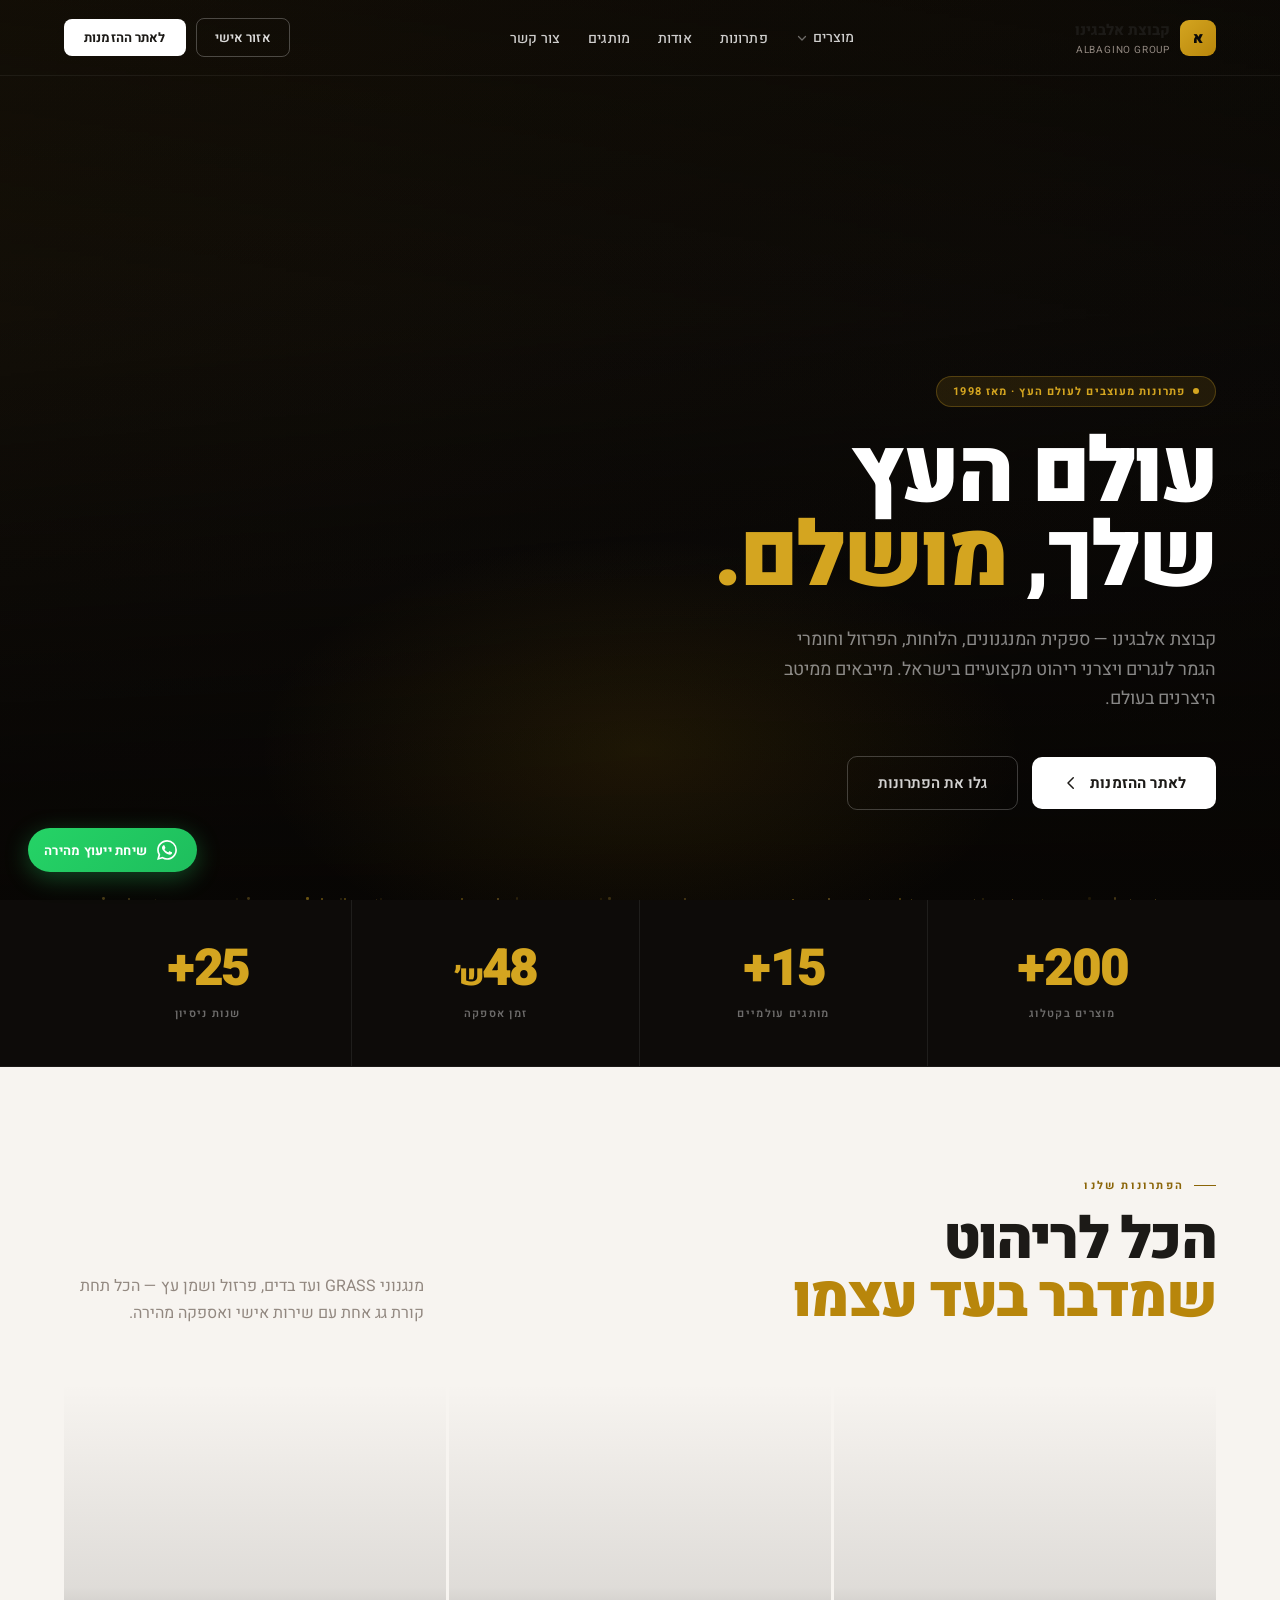
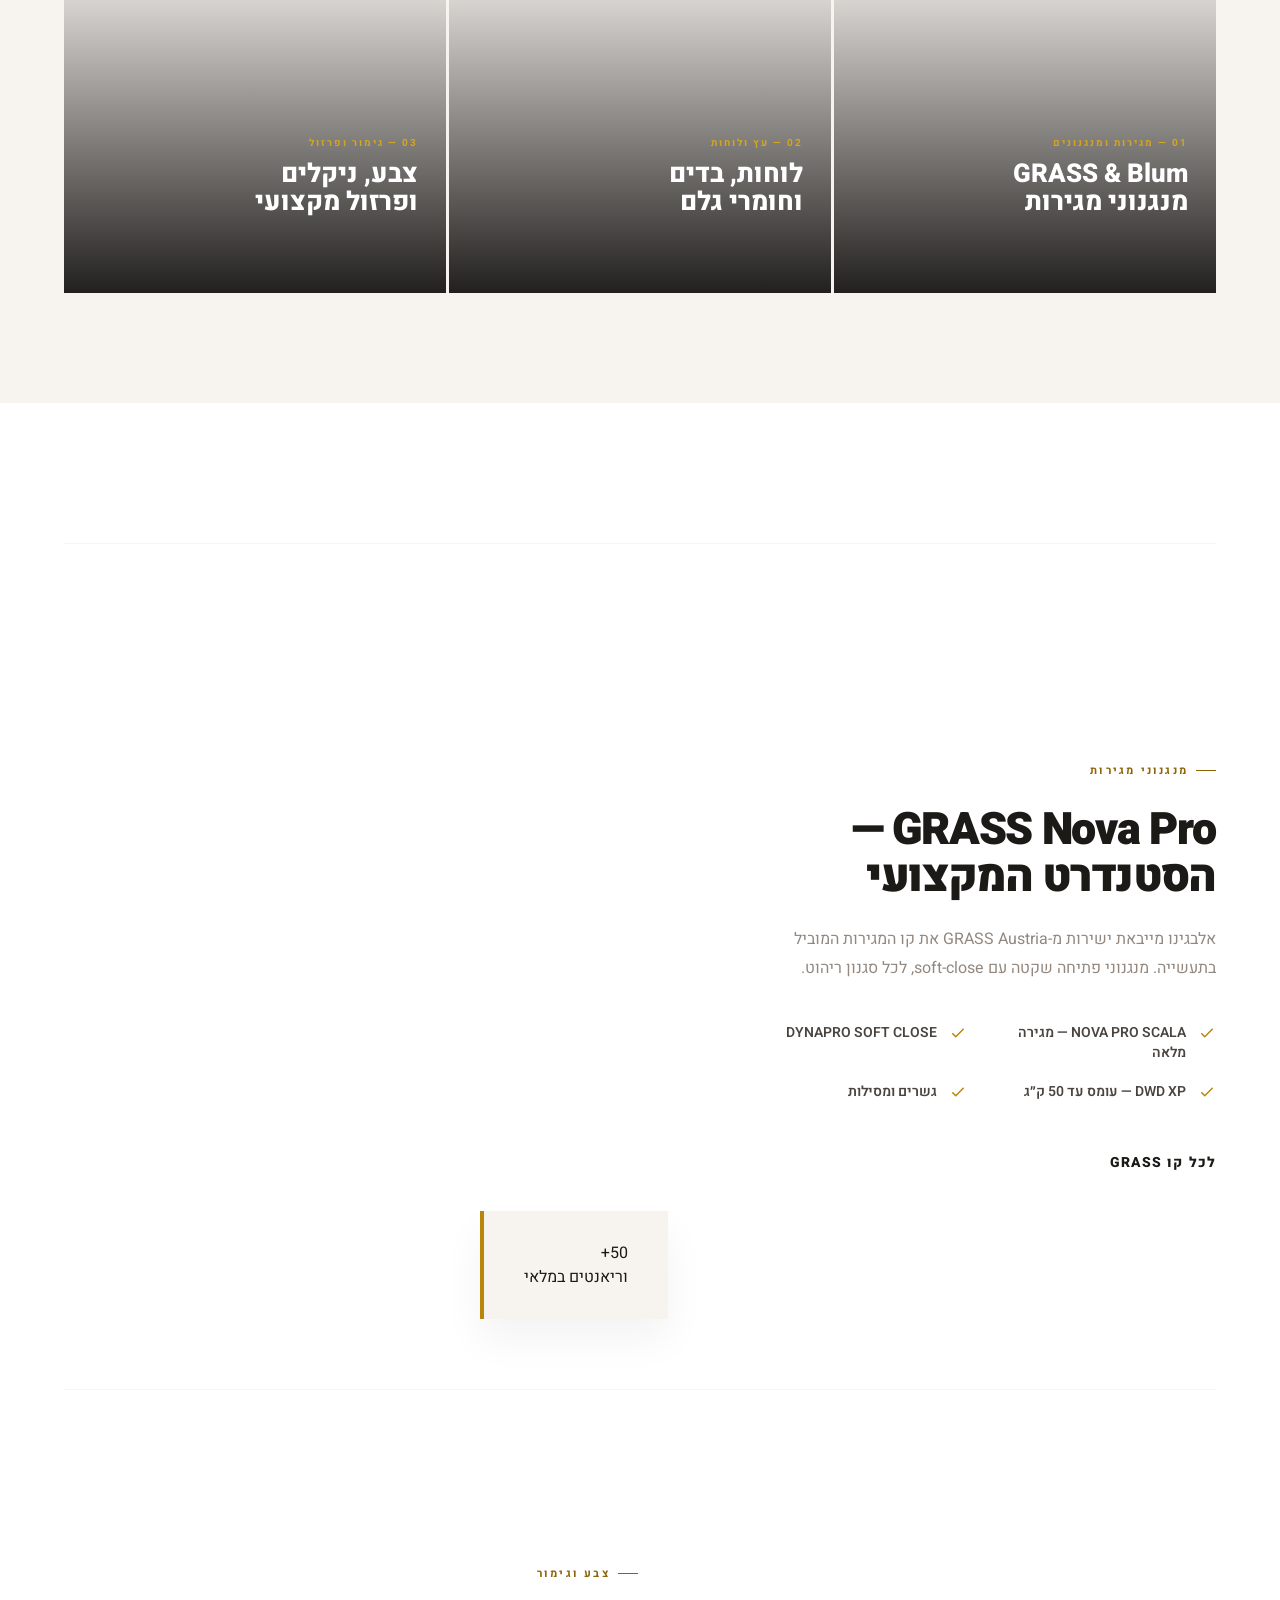
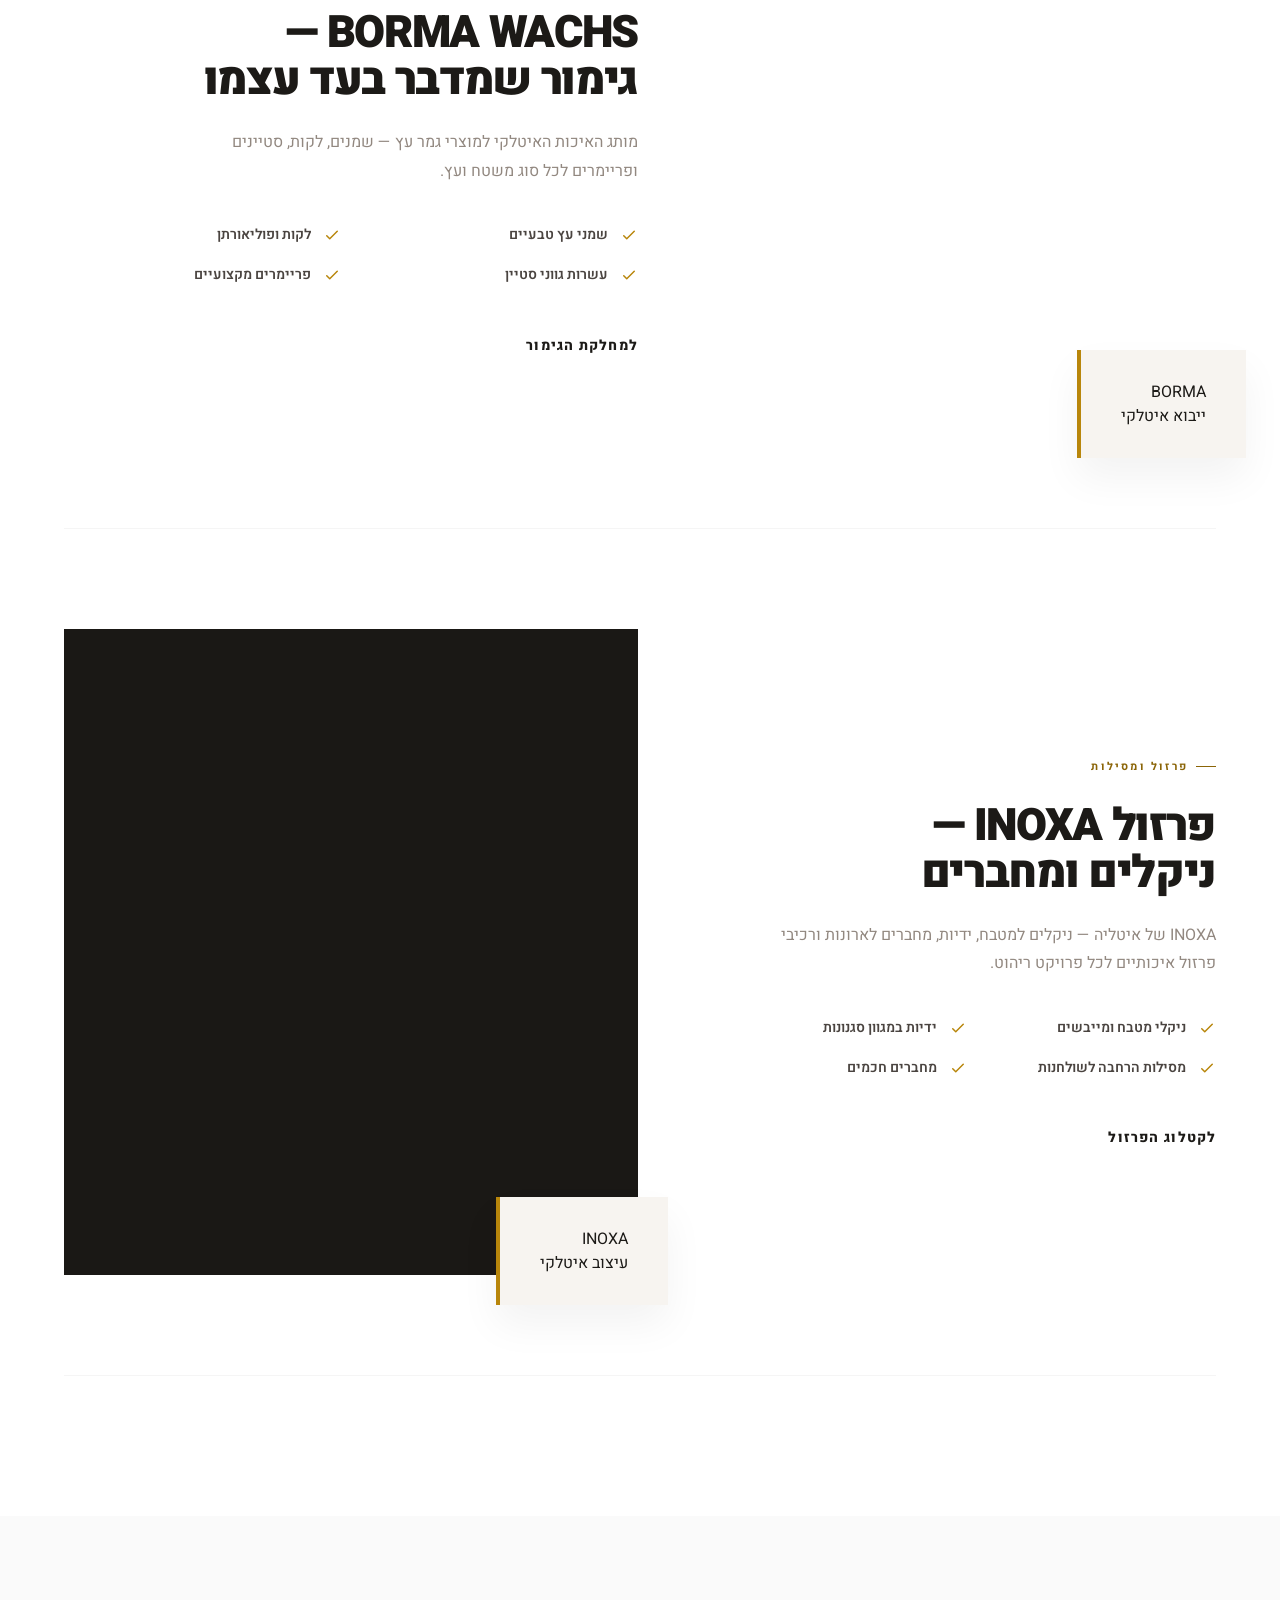
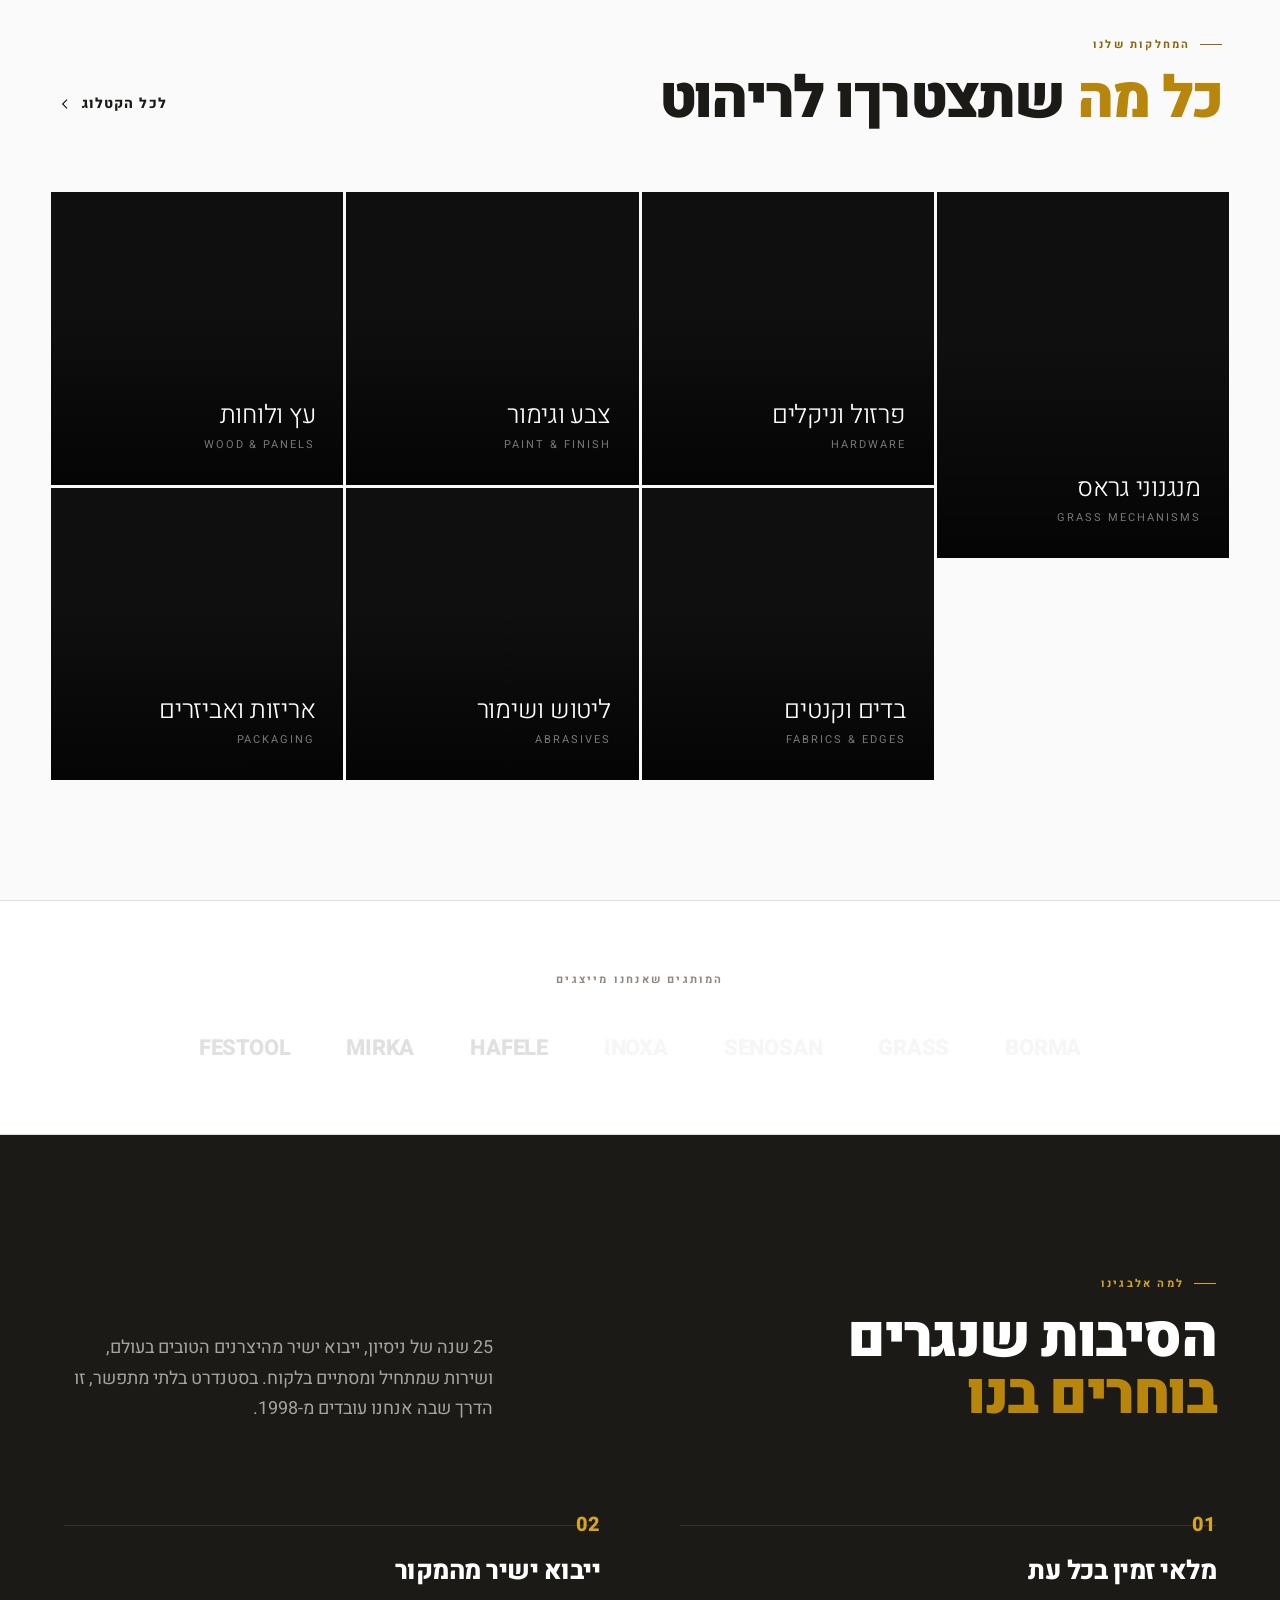
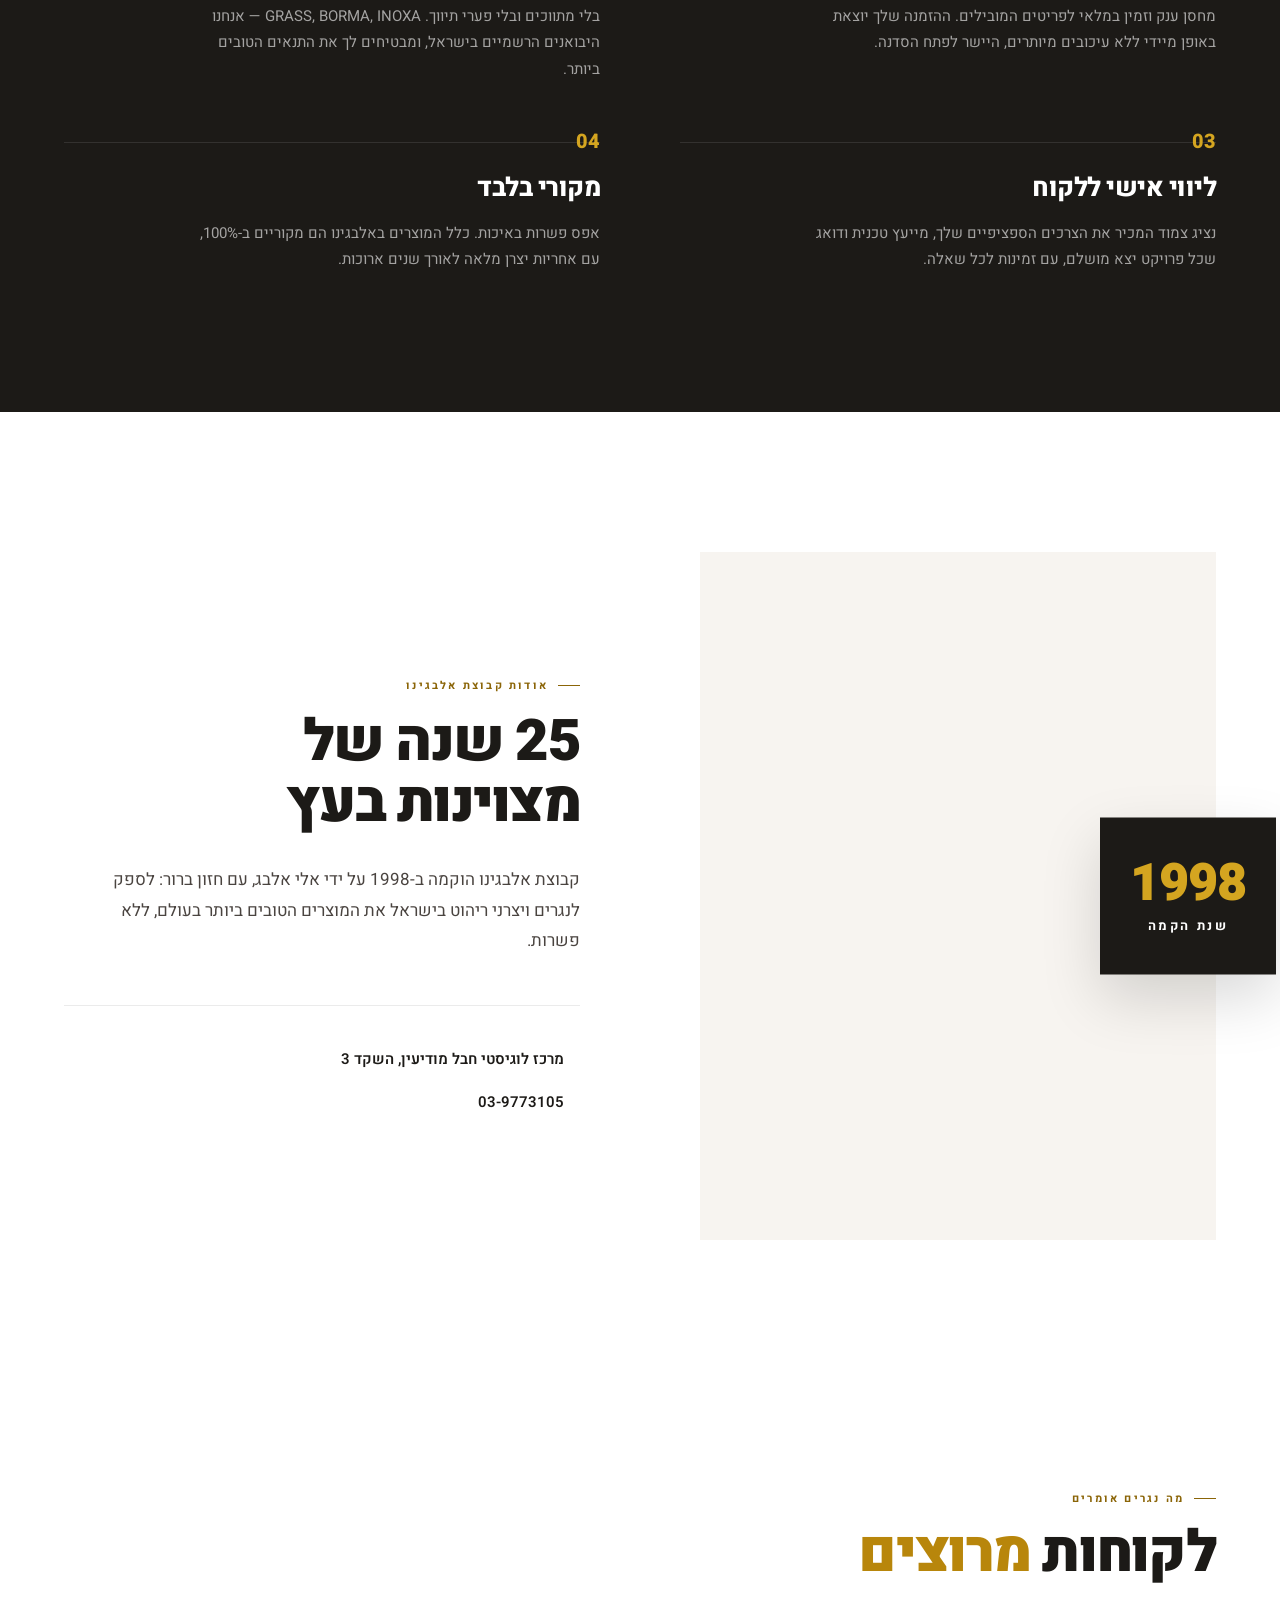
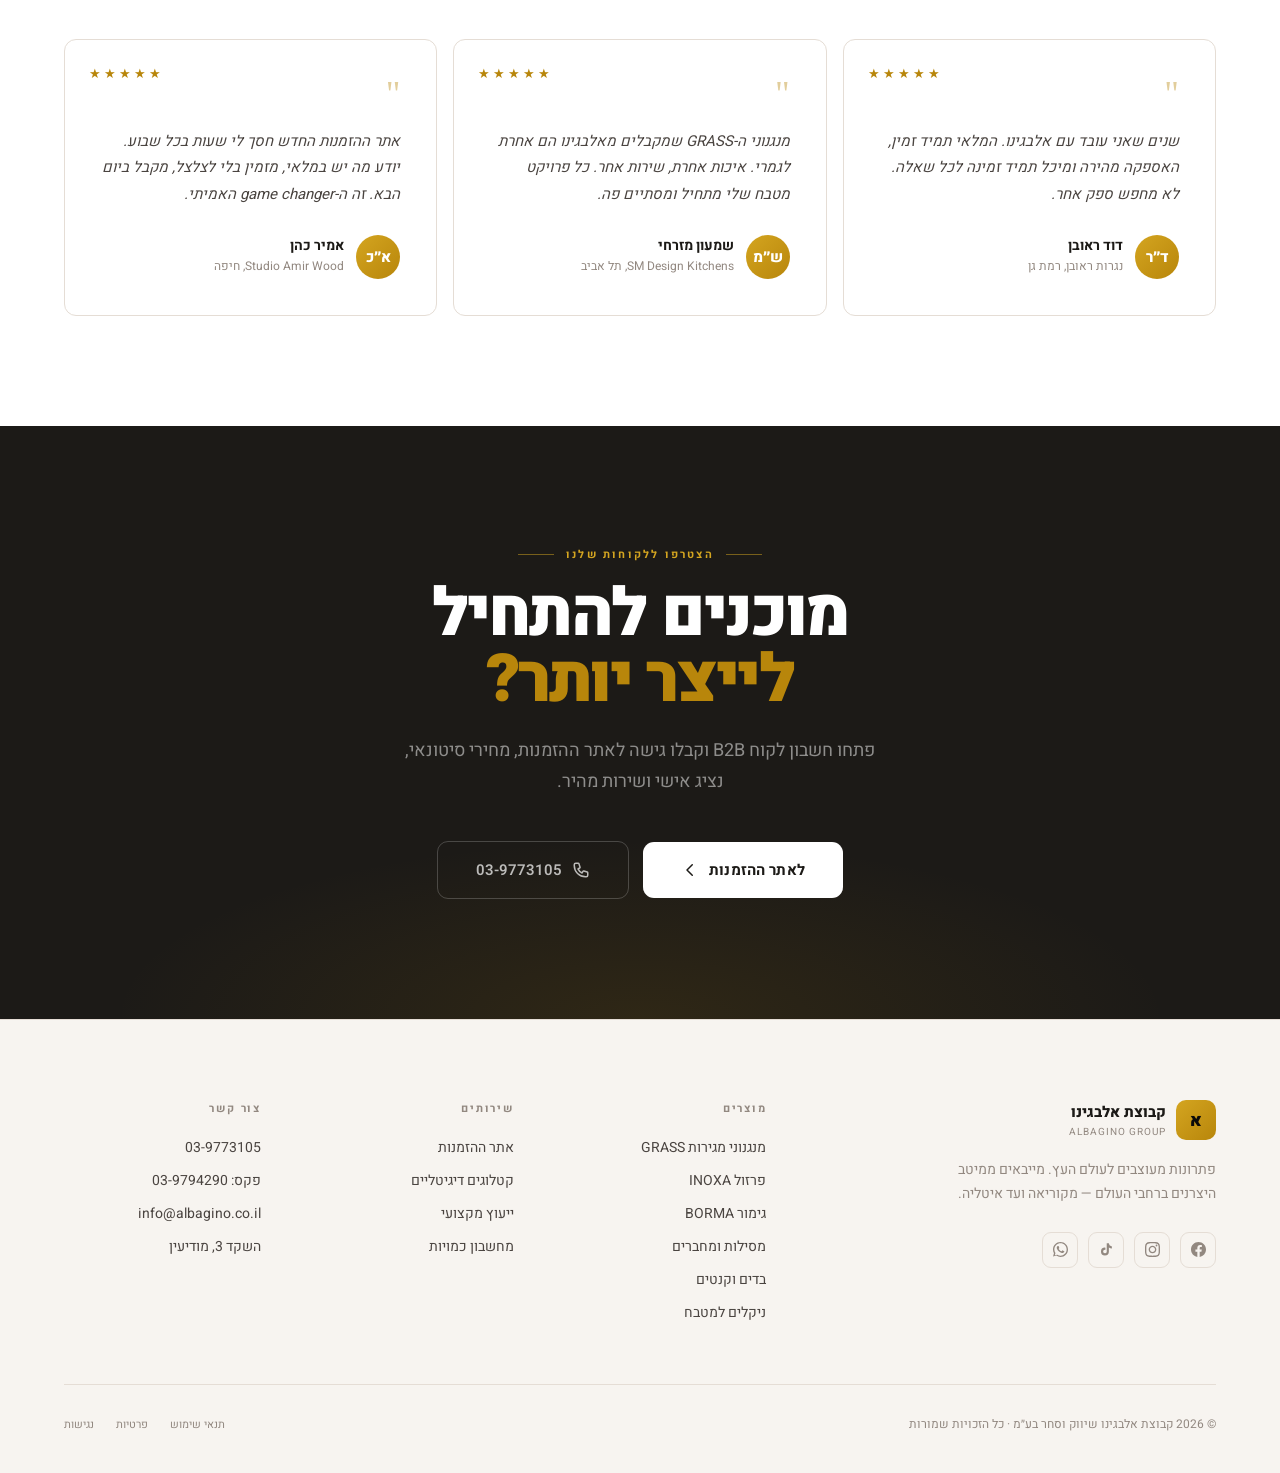
==== index.html @ 0a73b352 "Premium visual mega menu: full-width dept grid with HQ images in header" ====
<!DOCTYPE html>
<html lang="he" dir="rtl">
<head>
<meta charset="UTF-8"/>
<meta name="viewport" content="width=device-width, initial-scale=1.0"/>
<title>קבוצת אלבגינו – פתרונות מעוצבים לעולם העץ</title>

<!-- SEO -->
<meta name="description" content="קבוצת אלבגינו – ספקית מנגנונים, לוחות, פרזול וחומרי גמר לנגרים ויצרני ריהוט בישראל. GRASS, BORMA, INOXA. אספקה תוך 48 שעות."/>
<meta name="keywords" content="אלבגינו, GRASS, מנגנוני מגירות, פרזול, נגרות, לוחות MDF, BORMA, INOXA, ספק נגרות"/>
<meta name="robots" content="index, follow"/>
<link rel="canonical" href="https://albagino.co.il/"/>

<!-- Open Graph -->
<meta property="og:type" content="website"/>
<meta property="og:url" content="https://albagino.co.il/"/>
<meta property="og:title" content="קבוצת אלבגינו – פתרונות מעוצבים לעולם העץ"/>
<meta property="og:description" content="ספקית המנגנונים, הלוחות והפרזול לנגרים ויצרני ריהוט בישראל. GRASS, BORMA, INOXA. אספקה תוך 48 שעות."/>
<meta property="og:image" content="https://albagino.co.il/wp-content/uploads/elementor/thumbs/-אלבגינו-לוגו-עם-קבוצה-qyjh4solon379b64r7tlwec43ouhww986p0txesfls.jpg"/>
<meta property="og:locale" content="he_IL"/>
<meta property="og:site_name" content="קבוצת אלבגינו"/>

<!-- Twitter Card -->
<meta name="twitter:card" content="summary_large_image"/>
<meta name="twitter:title" content="קבוצת אלבגינו – פתרונות מעוצבים לעולם העץ"/>
<meta name="twitter:description" content="ספקית מנגנונים, לוחות ופרזול לנגרים מקצועיים בישראל."/>
<meta name="twitter:image" content="https://albagino.co.il/wp-content/uploads/elementor/thumbs/-אלבגינו-לוגו-עם-קבוצה-qyjh4solon379b64r7tlwec43ouhww986p0txesfls.jpg"/>

<!-- Favicon -->
<link rel="icon" type="image/jpeg" href="https://albagino.co.il/wp-content/uploads/elementor/thumbs/-אלבגינו-לוגו-עם-קבוצה-qyjh4solon379b64r7tlwec43ouhww986p0txesfls.jpg"/>

<!-- Fonts — preconnect + display=swap prevents FOIT -->
<link rel="preconnect" href="https://fonts.googleapis.com"/>
<link rel="preconnect" href="https://fonts.gstatic.com" crossorigin/>
<link rel="preload" as="style" href="https://fonts.googleapis.com/css2?family=Heebo:wght@400;700;800;900&display=swap"/>
<link href="https://fonts.googleapis.com/css2?family=Heebo:wght@300;400;500;600;700;800;900&display=swap&display=swap" rel="stylesheet" media="print" onload="this.media='all'"/>
<noscript><link href="https://fonts.googleapis.com/css2?family=Heebo:wght@300;400;500;600;700;800;900&display=swap" rel="stylesheet"/></noscript>
<style>
*,*::before,*::after{box-sizing:border-box;margin:0;padding:0}
:root{
  --bg:#FFFFFF;
  --bg2:#F7F4F0;
  --bg3:#EFEAE3;
  --text:#1C1A17;
  --text2:#4A4440;
  --dim:#928880;
  --border:#E5DDD5;
  --accent:#8B6508;
  --accent2:#B8860B;
  --accent-light:#D4A520;
  --r:2rem;
}
html{scroll-behavior:smooth;overflow-x:hidden}
body{font-family:'Heebo',sans-serif;background:var(--bg);color:var(--text);overflow-x:hidden;-webkit-font-smoothing:antialiased}
img{display:block;max-width:100%}
a{text-decoration:none;color:inherit}
button{font-family:'Heebo',sans-serif;cursor:pointer;border:none;background:none}
::-webkit-scrollbar{width:4px}
::-webkit-scrollbar-track{background:var(--bg2)}
::-webkit-scrollbar-thumb{background:var(--border);border-radius:2px}

/* ── NAV ──────────────────────────────────────────────── */
#nav{
  position:fixed;top:0;left:0;right:0;z-index:100;
  padding:0 5vw;height:76px;
  display:flex;align-items:center;justify-content:space-between;
  background:transparent;
  border-bottom:1px solid rgba(255,255,255,0.06);
  transition:all .5s cubic-bezier(.16,1,.3,1);
}
#nav.scrolled{
  background:rgba(255,255,255,.92);
  backdrop-filter:blur(24px);
  -webkit-backdrop-filter:blur(24px);
  border-bottom:1px solid rgba(0,0,0,.07);
  box-shadow:0 4px 32px rgba(0,0,0,.07);
}
.nav-logo{display:flex;align-items:center;gap:12px;flex-shrink:0}
.nav-logo img{height:42px;width:auto;object-fit:contain;filter:brightness(0) invert(1);transition:filter .4s}
#nav.scrolled .nav-logo img{filter:none}
.nav-links{display:flex;align-items:center;gap:28px;list-style:none}
.nav-links a{font-size:14px;font-weight:500;color:rgba(255,255,255,.8);letter-spacing:.01em;transition:color .2s;position:relative;white-space:nowrap}
#nav.scrolled .nav-links a{color:var(--text2)}
.nav-links a::after{content:'';position:absolute;bottom:-4px;right:0;width:0;height:2px;background:var(--accent2);transition:width .3s}
.nav-links a:hover{color:#FFF !important}
#nav.scrolled .nav-links a:hover{color:var(--text) !important}
.nav-links a:hover::after{width:100%}

/* ── MEGA MENU (Premium Visual Grid) ────────────────────── */
.nav-mega-parent{position:relative}
.nav-mega-trigger{
  display:flex;align-items:center;gap:5px;
  font-size:14px;font-weight:500;color:rgba(255,255,255,.8);
  letter-spacing:.01em;cursor:pointer;transition:color .2s;padding:4px 0;
}
#nav.scrolled .nav-mega-trigger{color:var(--text2)}
.nav-mega-trigger:hover{color:#FFF !important}
#nav.scrolled .nav-mega-trigger:hover{color:var(--text) !important}
.nav-mega-trigger svg{width:12px;height:12px;transition:transform .25s;opacity:.5;stroke:currentColor}
.nav-mega-parent:hover .nav-mega-trigger svg{transform:rotate(180deg)}
.mega-menu{
  position:fixed;top:76px;left:0;right:0;width:100vw;
  background:#FFFFFF;
  border-bottom:1px solid var(--border);
  padding:32px 5vw;
  display:grid;grid-template-columns:repeat(4,1fr);gap:12px;
  opacity:0;pointer-events:none;transform:translateY(-8px);
  transition:opacity .3s cubic-bezier(.16,1,.3,1),transform .3s cubic-bezier(.16,1,.3,1);
  z-index:199;
  box-shadow:0 24px 64px rgba(0,0,0,.12);
}
.nav-mega-parent:hover .mega-menu{opacity:1;pointer-events:all;transform:translateY(0)}

/* Visual dept card inside mega menu */
.mega-dept{
  position:relative;overflow:hidden;
  border-radius:12px;
  aspect-ratio:16/9;
  display:flex;align-items:flex-end;
  text-decoration:none;
  transition:transform .4s cubic-bezier(.16,1,.3,1);
}
.mega-dept:hover{transform:translateY(-4px)}
.mega-dept-img{
  position:absolute;inset:0;
  background-size:cover;background-position:center;
  transition:transform 1s cubic-bezier(.16,1,.3,1);
}
.mega-dept:hover .mega-dept-img{transform:scale(1.08)}
.mega-dept-overlay{
  position:absolute;inset:0;
  background:linear-gradient(to top,rgba(0,0,0,.78) 0%,rgba(0,0,0,.05) 70%);
}
.mega-dept-body{
  position:relative;z-index:2;padding:18px 20px;width:100%;
}
.mega-dept-name{font-size:15px;font-weight:700;color:#FFF;line-height:1.2}
.mega-dept-sub{font-size:11px;color:rgba(255,255,255,.5);margin-top:3px}

/* Bottom row */
.mega-bottom-row{
  grid-column:1/-1;display:flex;align-items:center;justify-content:space-between;
  padding:16px 20px;border-radius:12px;margin-top:4px;
  background:linear-gradient(135deg,rgba(184,134,11,.07),rgba(139,101,8,.03));
  border:1px solid rgba(184,134,11,.15);
  cursor:pointer;transition:all .25s;text-decoration:none;
}
.mega-bottom-row:hover{background:linear-gradient(135deg,rgba(184,134,11,.14),rgba(139,101,8,.07));transform:translateY(-2px)}
.mega-bottom-text{font-size:14px;font-weight:700;color:var(--accent)}
.mega-bottom-arrow{font-size:18px;color:var(--accent)}

/* Legacy compat (hidden) */
.mega-item{display:none}
.mega-icon{display:none}
.mega-label{display:none}
.mega-sub{display:none}
.mega-divider{display:none}
.mega-bottom{display:none}
.nav-cta{display:flex;align-items:center;gap:10px}
.btn-ghost{padding:9px 18px;border-radius:8px;border:1px solid rgba(255,255,255,.25);font-size:13px;font-weight:600;color:rgba(255,255,255,.85);transition:all .3s;letter-spacing:.01em;background:transparent}
#nav.scrolled .btn-ghost{border-color:var(--border);color:var(--text2);}
.btn-ghost:hover{border-color:rgba(255,255,255,.6);color:#FFF}
#nav.scrolled .btn-ghost:hover{border-color:var(--accent2);color:var(--text);background:rgba(184,134,11,.05)}
.btn-primary{padding:9px 20px;border-radius:8px;background:#FFF;font-size:13px;font-weight:700;color:var(--text);transition:all .25s;letter-spacing:.01em}
#nav.scrolled .btn-primary{background:var(--text);color:#FFF;}
.btn-primary:hover{transform:translateY(-2px);box-shadow:0 8px 24px rgba(0,0,0,.18);background:var(--accent-light);color:#FFF}
.nav-hamburger{display:none;flex-direction:column;gap:5px;padding:8px;cursor:pointer}
.nav-hamburger span{width:24px;height:1.5px;background:#FFF;transition:all .3s;display:block}
#nav.scrolled .nav-hamburger span{background:var(--text)}

/* ── HERO — 100vh cinematic full-bleed ──────── */
#hero{
  position:relative;margin-top:0;
  height:100vh;min-height:620px;
  display:flex;align-items:flex-end;padding:0 5vw 10vh;overflow:hidden;
}
.hero-bg{position:absolute;inset:0;background:#08060A;overflow:hidden}
.hero-video-wrap{position:absolute;inset:0;overflow:hidden}
.hero-video-iframe{
  position:absolute;top:50%;left:50%;
  width:100vw;height:56.25vw;
  min-height:100%;min-width:177.78vh;
  transform:translate(-50%,-50%);pointer-events:none;border:0;
}
.hero-bg-fallback{
  position:absolute;inset:0;
  background:linear-gradient(160deg,#1a1408 0%,#0D0B09 60%,#0a0806 100%);
}
.hero-video-overlay{
  position:absolute;inset:0;
  background:
    linear-gradient(to top,rgba(8,6,4,.95) 0%,rgba(8,6,4,.5) 35%,rgba(8,6,4,.18) 65%,rgba(8,6,4,.42) 100%),
    linear-gradient(to right,rgba(8,6,4,0) 0%,rgba(8,6,4,.22) 100%);
  pointer-events:none;
}
.hero-ember{
  position:absolute;bottom:-100px;left:50%;transform:translateX(-50%);
  width:900px;height:500px;
  background:radial-gradient(ellipse at center,rgba(184,134,11,.12) 0%,transparent 60%);
  animation:emberPulse 6s ease-in-out infinite;pointer-events:none;
}
@keyframes emberPulse{0%,100%{opacity:.6;transform:translateX(-50%) scale(1)}50%{opacity:1;transform:translateX(-50%) scale(1.1)}}
.hero-particles{position:absolute;inset:0;pointer-events:none;z-index:2}
.hero-eyebrow{
  display:inline-flex;align-items:center;gap:8px;
  background:rgba(212,165,32,.12);border:1px solid rgba(212,165,32,.28);
  border-radius:100px;padding:6px 16px;font-size:11px;font-weight:700;
  color:var(--accent-light);letter-spacing:.1em;text-transform:uppercase;margin-bottom:24px;
}
.hero-eyebrow-dot{width:6px;height:6px;border-radius:50%;background:var(--accent-light);animation:pulse 2s infinite}
@keyframes pulse{0%,100%{opacity:1;transform:scale(1)}50%{opacity:.4;transform:scale(1.5)}}
.hero-content{position:relative;z-index:2;max-width:860px}
.hero-h1{font-size:clamp(48px,7vw,100px);font-weight:900;line-height:.94;letter-spacing:-.035em;margin-bottom:26px;overflow:hidden;color:#FFFFFF}
.hero-h1 .line{display:block;transform:translateY(110%);transition:transform .95s cubic-bezier(.25,.46,.45,.94)}
.hero-h1 .line:nth-child(2){transition-delay:.09s}
.hero-h1 .line:nth-child(3){transition-delay:.18s}
#hero.loaded .hero-h1 .line{transform:translateY(0)}
.hero-h1 .gold{color:var(--accent-light)}
.hero-sub{font-size:clamp(15px,1.7vw,18px);font-weight:400;color:rgba(255,255,255,.52);line-height:1.65;max-width:440px;margin-bottom:42px;opacity:0;transform:translateY(18px);transition:opacity .8s .42s,transform .8s .42s}
#hero.loaded .hero-sub{opacity:1;transform:translateY(0)}
.hero-actions{display:flex;align-items:center;gap:14px;flex-wrap:wrap;opacity:0;transform:translateY(16px);transition:opacity .8s .56s,transform .8s .56s}
#hero.loaded .hero-actions{opacity:1;transform:translateY(0)}
.btn-hero-cta{display:inline-flex;align-items:center;gap:10px;padding:15px 30px;border-radius:10px;background:#FFFFFF;font-size:15px;font-weight:700;color:var(--text);letter-spacing:.01em;transition:all .25s}
.btn-hero-cta:hover{background:var(--bg2);transform:translateY(-2px);box-shadow:0 10px 32px rgba(0,0,0,.22)}
.btn-hero-ghost{display:inline-flex;align-items:center;gap:10px;padding:15px 30px;border-radius:10px;border:1px solid rgba(255,255,255,.22);font-size:15px;font-weight:600;color:rgba(255,255,255,.82);transition:all .25s}
.btn-hero-ghost:hover{border-color:rgba(255,255,255,.5);color:#FFFFFF;background:rgba(255,255,255,.07)}
.hero-scroll{position:absolute;bottom:36px;left:5vw;display:flex;align-items:center;gap:12px;opacity:0;transform:translateY(8px);transition:opacity 1s 1.1s,transform 1s 1.1s}
#hero.loaded .hero-scroll{opacity:.38;transform:translateY(0)}
.hero-scroll-line{width:38px;height:1px;background:#FFFFFF;animation:sLine 2.5s cubic-bezier(.25,.46,.45,.94) infinite}
@keyframes sLine{0%{transform:scaleX(0);transform-origin:right}50%{transform:scaleX(1);transform-origin:right}51%{transform-origin:left}100%{transform:scaleX(0);transform-origin:left}}
.hero-scroll-text{font-size:11px;letter-spacing:.16em;text-transform:uppercase;color:rgba(255,255,255,.38)}

/* ── STATS ──────────────────────────────────────────── */
#stats{
  background:#0D0B09;
  padding:0 5vw;
  display:grid;grid-template-columns:repeat(4,1fr);
  border-bottom:1px solid rgba(255,255,255,.06);
}
.stat-item{text-align:center;padding:44px 12px;position:relative}
.stat-item+.stat-item{border-right:1px solid rgba(255,255,255,.08)}
.stat-num{font-size:clamp(36px,4vw,56px);font-weight:900;color:var(--accent-light);line-height:1;letter-spacing:-.04em}
.stat-label{font-size:11px;font-weight:600;color:rgba(255,255,255,.4);letter-spacing:.12em;text-transform:uppercase;margin-top:10px}

/* ── SECTION BASE ─────────────────────────────────────── */
section{padding:110px 5vw}
.eyebrow{font-size:11px;font-weight:700;letter-spacing:.2em;text-transform:uppercase;color:var(--accent);margin-bottom:18px;display:flex;align-items:center;gap:10px}
.eyebrow::before{content:'';width:22px;height:1px;background:var(--accent)}
.section-h2{font-size:clamp(34px,4.5vw,58px);font-weight:900;line-height:1.0;letter-spacing:-.03em;color:var(--text)}
.section-h2 em{font-style:normal;color:var(--accent2)}
.reveal{opacity:0;transform:translateY(32px);transition:opacity .75s cubic-bezier(.25,.46,.45,.94),transform .75s cubic-bezier(.25,.46,.45,.94)}
.reveal.visible{opacity:1;transform:translateY(0)}
.d1{transition-delay:.1s}.d2{transition-delay:.2s}.d3{transition-delay:.3s}.d4{transition-delay:.4s}

/* ── SOLUTIONS ─────────────────────────────────────────── */
#solutions{background:var(--bg2)}
.solutions-head{display:flex;justify-content:space-between;align-items:flex-end;margin-bottom:56px;flex-wrap:wrap;gap:24px}
.solutions-head p{max-width:360px;color:var(--dim);font-size:16px;line-height:1.7}
.sol-grid{display:grid;grid-template-columns:repeat(3,1fr);gap:3px}
.sol-card{position:relative;overflow:hidden;aspect-ratio:3/4;cursor:pointer}
.sol-img{width:100%;height:100%;object-fit:cover;background-size:cover;background-position:center;transition:transform .7s cubic-bezier(.25,.46,.45,.94)}
.sol-card:hover .sol-img{transform:scale(1.06)}
.sol-overlay{position:absolute;inset:0;background:linear-gradient(to top,rgba(11,9,7,.9) 0%,rgba(11,9,7,.1) 60%,transparent 100%);transition:background .4s}
.sol-card:hover .sol-overlay{background:linear-gradient(to top,rgba(11,9,7,.96) 0%,rgba(11,9,7,.35) 70%,rgba(11,9,7,.04) 100%)}
.sol-body{position:absolute;bottom:0;right:0;left:0;padding:28px}
.sol-num{font-size:10px;font-weight:700;letter-spacing:.2em;color:var(--accent-light);text-transform:uppercase;margin-bottom:10px}
.sol-title{font-size:clamp(18px,2.2vw,26px);font-weight:800;line-height:1.1;margin-bottom:10px;color:#FFFFFF}
.sol-desc{font-size:13px;color:rgba(255,255,255,.5);line-height:1.6;max-width:260px;height:0;overflow:hidden;opacity:0;transition:height .4s,opacity .35s .05s}
.sol-card:hover .sol-desc{height:52px;opacity:1}
.sol-arrow{display:inline-flex;align-items:center;gap:7px;margin-top:18px;font-size:12px;font-weight:700;color:var(--accent-light);letter-spacing:.05em;text-transform:uppercase;opacity:0;transform:translateY(6px);transition:opacity .3s .08s,transform .3s .08s}
.sol-card:hover .sol-arrow{opacity:1;transform:translateY(0)}

/* ── FEATURES ───────────────────────────────────────── */
#features{background:var(--bg);padding:140px 5vw}
.feat-block{display:grid;grid-template-columns:1fr 1.2fr;gap:100px;align-items:center;padding:100px 0;border-bottom:1px solid rgba(0,0,0,.04)}
.feat-block:first-child{border-top:1px solid rgba(0,0,0,.04)}
.feat-block.rev .feat-vis{order:-1}
.feat-tag{display:inline-flex;align-items:center;gap:8px;font-size:11px;font-weight:700;letter-spacing:.2em;color:var(--accent);text-transform:uppercase;margin-bottom:28px}
.feat-tag::before{content:'';width:20px;height:1px;background:var(--accent)}
.feat-h3{font-size:clamp(32px,3.5vw,52px);font-weight:900;line-height:1.05;letter-spacing:-.03em;margin-bottom:24px;color:var(--text)}
.feat-p{font-size:16px;color:var(--dim);line-height:1.8;margin-bottom:40px;max-width:440px}
.feat-list{list-style:none;margin-bottom:48px;display:grid;grid-template-columns:1fr 1fr;gap:20px}
.feat-list li{font-size:14px;font-weight:600;color:var(--text2);display:flex;align-items:flex-start;gap:12px;line-height:1.4}
.feat-list li svg{width:18px;height:18px;stroke:var(--accent2);fill:none;stroke-width:2;flex-shrink:0;margin-top:1px}
.btn-link{display:inline-flex;align-items:center;gap:10px;font-size:14px;font-weight:800;color:var(--text);letter-spacing:.08em;text-transform:uppercase;transition:all .3s;padding-bottom:4px;border-bottom:2px solid transparent}
.btn-link:hover{color:var(--accent2);border-bottom-color:var(--accent2);gap:14px}
.feat-vis{position:relative;width:100%}
.feat-img{width:100%;aspect-ratio:4/4.5;object-fit:cover;background-size:cover;background-position:center;border-radius:0}
.feat-badge{position:absolute;bottom:-30px;right:-30px;background:var(--bg2);padding:30px 40px;border-left:4px solid var(--accent2);box-shadow:0 20px 40px rgba(0,0,0,.05)}
/* category strip hidden — replaced by cinematic hero */
.cat-strip-wrap{display:none}

/* ── DEPARTMENT GRID (Dorsal-style) ──────────────── */
#products{background:#FAFAFA;padding:120px 4vw}
.dept-head{display:flex;justify-content:space-between;align-items:flex-end;margin-bottom:64px;padding:0 0.5vw}
.dept-grid{
  display:grid;
  grid-template-columns:repeat(4,1fr);
  grid-template-rows:auto auto;
  gap:3px;
  max-width:1800px;
  margin:0 auto;
}
/* Dept card base */
.dept-card{
  position:relative;overflow:hidden;
  background:#111;
  cursor:pointer;
  text-decoration:none;
  display:block;
}
.dept-card-img{
  position:absolute;inset:0;
  background-size:cover;background-position:center;
  transition:transform 1.4s cubic-bezier(.16,1,.3,1),opacity .6s;
  opacity:.75;
}
.dept-card:hover .dept-card-img{transform:scale(1.07);opacity:.55}
.dept-card-overlay{
  position:absolute;inset:0;
  background:linear-gradient(to top,rgba(0,0,0,.75) 0%,rgba(0,0,0,.1) 60%);
}
.dept-card-content{
  position:absolute;bottom:0;right:0;left:0;
  padding:32px 28px;
  display:flex;align-items:flex-end;justify-content:space-between;
}
.dept-card-name{
  font-size:clamp(18px,2vw,26px);
  font-weight:300;
  color:#FFF;
  letter-spacing:-0.01em;
  line-height:1.2;
}
.dept-card-en{
  font-size:11px;
  letter-spacing:.18em;
  text-transform:uppercase;
  color:rgba(255,255,255,.45);
  margin-top:5px;
}
.dept-card-arrow{
  width:40px;height:40px;
  border-radius:50%;
  border:1px solid rgba(255,255,255,.25);
  display:flex;align-items:center;justify-content:center;
  flex-shrink:0;
  opacity:0;
  transform:translateY(8px);
  transition:all .5s cubic-bezier(.16,1,.3,1);
  color:#FFF;
  margin-right:4px;
}
.dept-card:hover .dept-card-arrow{opacity:1;transform:translateY(0)}
/* Asymmetric sizing — big/small pattern like Dorsal */
.dept-card-big{aspect-ratio:4/5;grid-row:span 2}
.dept-card-sm{aspect-ratio:1}
@media(max-width:1024px){
  .dept-grid{grid-template-columns:repeat(2,1fr)}
  .dept-card-big{grid-row:span 1;aspect-ratio:3/2}
  .dept-card-sm{aspect-ratio:3/2}
}
@media(max-width:640px){
  .dept-grid{grid-template-columns:1fr 1fr;gap:2px}
  .dept-card-big,.dept-card-sm{aspect-ratio:1}
  .dept-card-content{padding:20px 16px}
  .dept-card-name{font-size:16px}
}

/* ── BRANDS ───────────────────────────────────────────── */
#brands{background:var(--bg);padding:70px 5vw;border-top:1px solid var(--border);border-bottom:1px solid var(--border)}
.brands-label{text-align:center;font-size:11px;font-weight:700;letter-spacing:.2em;text-transform:uppercase;color:var(--dim);margin-bottom:44px}
.brand-logos{display:flex;justify-content:center;align-items:center;gap:56px;flex-wrap:wrap}
.brand-logo-item{filter:grayscale(1) opacity(.3);transition:filter .3s;cursor:default}
.brand-logo-item:hover{filter:grayscale(0) opacity(1)}
.brand-logo-item img{height:36px;width:auto;object-fit:contain;max-width:120px}
.brand-text{font-size:clamp(16px,2.2vw,22px);font-weight:800;color:rgba(0,0,0,.12);letter-spacing:-.01em;white-space:nowrap;transition:color .3s;cursor:default}
.brand-text:hover{color:rgba(0,0,0,.45)}

/* ── WHY US ───────────────────────────────────────────── */
#why{background:var(--text);padding:140px 5vw;color:#fff}
#why .eyebrow{color:var(--accent-light)}
#why .eyebrow::before{background:var(--accent-light)}
#why .section-h2{color:#fff}
.why-intro{display:grid;grid-template-columns:1.5fr 1fr;gap:80px;align-items:end;margin-bottom:100px}
.why-intro-left p{font-size:18px;color:rgba(255,255,255,.6);line-height:1.7;max-width:420px}
.why-grid{display:grid;grid-template-columns:repeat(2, 1fr);gap:60px 80px}
.why-item{position:relative;padding-top:30px;border-top:1px solid rgba(255,255,255,.1);transition:border-color .4s}
.why-item:hover{border-color:var(--accent-light)}
.why-num{position:absolute;top:-16px;right:0;font-size:20px;font-weight:800;color:var(--accent-light);font-variant-numeric:tabular-nums}
.why-h4{font-size:26px;font-weight:800;letter-spacing:-.02em;color:#fff;margin-bottom:16px;line-height:1.2}
.why-p{font-size:15px;line-height:1.75;color:rgba(255,255,255,.6);max-width:400px}

/* ── ABOUT ────────────────────────────────────────────── */
#about{background:var(--bg);padding:140px 5vw}
.about-grid{display:grid;grid-template-columns:1fr 1fr;gap:120px;align-items:center}
.about-img-wrap{position:relative;width:100%}
.about-img{width:100%;aspect-ratio:3/4;object-fit:cover;background:var(--bg2)}
.about-img-badge{position:absolute;top:50%;right:-60px;transform:translateY(-50%);background:var(--text);color:#fff;padding:40px 30px;text-align:center;box-shadow:0 24px 60px rgba(0,0,0,.15)}
.about-num{font-size:52px;font-weight:900;color:var(--accent-light);line-height:1;letter-spacing:-.02em;margin-bottom:6px}
.about-num-label{font-size:13px;font-weight:700;letter-spacing:.2em;text-transform:uppercase}
.about-h2{font-size:clamp(40px,4.5vw,64px);font-weight:900;line-height:1.05;letter-spacing:-.03em;margin-bottom:32px;color:var(--text)}
.about-p{font-size:17px;color:var(--text2);line-height:1.8;margin-bottom:20px;max-width:480px}
.about-details{display:flex;flex-direction:column;gap:16px;margin-top:48px;border-top:1px solid rgba(0,0,0,.08);padding-top:40px}
.about-detail{display:flex;align-items:center;gap:16px;font-size:15px;font-weight:600;color:var(--text)}
.about-detail-icon{font-size:18px;color:var(--accent)}

/* ── CTA BANNER — single dark section for contrast ─────── */
#cta{position:relative;overflow:hidden;background:#1C1A17;padding:120px 5vw;text-align:center}
.cta-glow{position:absolute;inset:0;background:radial-gradient(ellipse 75% 55% at 50% 100%,rgba(184,134,11,.12) 0%,transparent 55%);pointer-events:none}
.cta-kicker{font-size:11px;font-weight:700;letter-spacing:.2em;text-transform:uppercase;color:var(--accent-light);margin-bottom:18px;display:flex;align-items:center;justify-content:center;gap:12px}
.cta-kicker::before,.cta-kicker::after{content:'';width:36px;height:1px;background:var(--accent-light);opacity:.5}
.cta-h2{font-size:clamp(36px,5.2vw,72px);font-weight:900;line-height:1.0;letter-spacing:-.035em;margin-bottom:22px;color:#FFFFFF}
.cta-sub{font-size:clamp(15px,1.7vw,18px);color:rgba(255,255,255,.5);max-width:480px;margin:0 auto 44px;line-height:1.7}
.cta-actions{display:flex;justify-content:center;align-items:center;gap:14px;flex-wrap:wrap}
.btn-xl{display:inline-flex;align-items:center;gap:10px;padding:17px 38px;border-radius:11px;background:#FFFFFF;font-size:15px;font-weight:700;color:#1C1A17;letter-spacing:.01em;transition:all .3s cubic-bezier(.34,1.56,.64,1)}
.btn-xl:hover{transform:translateY(-3px) scale(1.02);box-shadow:0 16px 44px rgba(255,255,255,.18)}
.btn-xl:active{transform:translateY(0) scale(.98)}
.btn-xl-ghost{display:inline-flex;align-items:center;gap:10px;padding:17px 38px;border-radius:11px;border:1px solid rgba(255,255,255,.2);font-size:15px;font-weight:600;color:rgba(255,255,255,.7);transition:all .25s}
.btn-xl-ghost:hover{border-color:rgba(255,255,255,.45);color:#FFFFFF;background:rgba(255,255,255,.06);transform:translateY(-2px)}

/* ── FOOTER ───────────────────────────────────────────── */
footer{background:var(--bg2);border-top:1px solid var(--border);padding:80px 5vw 40px}
.footer-grid{display:grid;grid-template-columns:2fr 1fr 1fr 1fr;gap:56px;margin-bottom:60px}
.footer-logo{display:flex;align-items:center;gap:10px;margin-bottom:18px}
.footer-desc{font-size:14px;color:var(--dim);line-height:1.7;max-width:270px;margin-bottom:26px}
.footer-social{display:flex;gap:10px}
.soc{width:36px;height:36px;border-radius:9px;border:1px solid var(--border);display:flex;align-items:center;justify-content:center;transition:all .2s;color:var(--dim)}
.soc:hover{border-color:var(--accent2);color:var(--accent2)}
.soc svg{width:15px;height:15px;fill:currentColor}
.footer-col-title{font-size:11px;font-weight:700;letter-spacing:.16em;text-transform:uppercase;color:var(--dim);margin-bottom:18px}
.footer-links{list-style:none;display:flex;flex-direction:column;gap:9px}
.footer-links a{font-size:14px;color:var(--text2);transition:color .2s}
.footer-links a:hover{color:var(--text)}
.footer-bottom{padding-top:30px;border-top:1px solid var(--border);display:flex;justify-content:space-between;align-items:center;flex-wrap:wrap;gap:14px}
.footer-copy{font-size:12px;color:var(--dim)}
.footer-legal{display:flex;gap:22px}
.footer-legal a{font-size:11px;color:var(--dim);transition:color .2s}
.footer-legal a:hover{color:var(--text)}

/* ── MOBILE MENU ──────────────────────────────────────── */
#mmenu{display:none;position:fixed;inset:0;z-index:200;background:rgba(255,255,255,.98);backdrop-filter:blur(24px);padding:80px 5vw 40px;flex-direction:column;gap:6px}
#mmenu.open{display:flex}
.m-link{font-size:clamp(24px,6vw,40px);font-weight:900;letter-spacing:-.025em;color:rgba(28,26,23,.28);transition:color .2s;padding:7px 0}
.m-link:hover{color:var(--text)}
.m-close{position:absolute;top:22px;left:5vw;width:42px;height:42px;border-radius:10px;border:1px solid var(--border);display:flex;align-items:center;justify-content:center;color:var(--dim);font-size:18px;transition:all .2s;cursor:pointer}
.m-close:hover{border-color:var(--text);color:var(--text)}
.m-cta{margin-top:36px;display:inline-flex;align-items:center;gap:10px;padding:14px 28px;border-radius:10px;background:var(--text);font-size:14px;font-weight:700;color:#FFFFFF;width:fit-content}

/* ── RESPONSIVE ───────────────────────────────────────── */
@media(max-width:1024px){
  .sol-grid{grid-template-columns:1fr 1fr}
  .feat-block{grid-template-columns:1fr;gap:44px}
  .feat-block.rev .feat-vis{order:0}
  .about-grid{grid-template-columns:1fr;gap:44px}
  .footer-grid{grid-template-columns:1fr 1fr;gap:36px}
}
@media(max-width:768px){
  section{padding:80px 5vw}
  #stats{grid-template-columns:repeat(2,1fr)}
  .nav-links,.nav-cta .btn-ghost{display:none}
  .nav-hamburger{display:flex}
  .sol-grid{grid-template-columns:1fr}
  .cat-strip{justify-content:flex-start;padding:16px 5vw;gap:20px}
  .why-intro{grid-template-columns:1fr;gap:24px;margin-bottom:48px}
  .why-item{grid-template-columns:50px 1fr;gap:16px}
  .why-arrow{display:none}
  .footer-grid{grid-template-columns:1fr}
  .testimonials-grid{grid-template-columns:1fr}
}

/* ── REDUCED MOTION ─────────────────────────────────────── */
@media(prefers-reduced-motion:reduce){
  *{animation-duration:.01ms !important;animation-iteration-count:1 !important;transition-duration:.01ms !important}
  .hero-particles{display:none}
  .hero-video-iframe{display:none}
}

/* ── WHATSAPP FLOATING BUTTON ────────────────────────────── */
#wa-float{
  position:fixed;bottom:28px;left:28px;z-index:200;
  display:flex;align-items:center;gap:10px;
  background:linear-gradient(135deg,#25D366,#1ebe5d);
  color:#fff;font-size:13px;font-weight:700;
  padding:12px 20px 12px 16px;border-radius:100px;
  box-shadow:0 6px 24px rgba(37,211,102,.32);
  cursor:pointer;text-decoration:none;transition:all .25s;letter-spacing:.02em;
}
#wa-float:hover{transform:translateY(-3px) scale(1.03);box-shadow:0 12px 36px rgba(37,211,102,.48)}
#wa-float svg{width:20px;height:20px;fill:#fff;flex-shrink:0}
.wa-label{white-space:nowrap}
@media(max-width:480px){
  #wa-float .wa-label{display:none}
  #wa-float{padding:14px}
}

/* ── TESTIMONIALS ─────────────────────────────────────── */
#testimonials{background:var(--bg);padding:110px 5vw}
.testimonials-grid{display:grid;grid-template-columns:repeat(3,1fr);gap:16px;margin-top:56px}
.testi-card{padding:36px;background:#FFFFFF;border:1px solid var(--border);border-radius:12px;position:relative;transition:border-color .3s,box-shadow .3s}
.testi-card:hover{border-color:var(--accent2);box-shadow:0 8px 32px rgba(0,0,0,.07)}
.testi-quote{font-size:36px;line-height:1;color:var(--accent2);opacity:.4;margin-bottom:16px;font-family:Georgia,serif}
.testi-text{font-size:15px;line-height:1.75;color:var(--text2);margin-bottom:28px;font-style:italic}
.testi-author{display:flex;align-items:center;gap:12px}
.testi-avatar{width:44px;height:44px;border-radius:50%;background:linear-gradient(135deg,var(--accent-light),var(--accent2));display:flex;align-items:center;justify-content:center;font-weight:800;font-size:15px;color:#FFFFFF;flex-shrink:0}
.testi-name{font-size:14px;font-weight:700;color:var(--text);line-height:1.2}
.testi-role{font-size:12px;color:var(--dim);margin-top:2px}
.testi-stars{position:absolute;top:24px;left:24px;display:flex;gap:3px}
.testi-star{color:var(--accent2);font-size:13px}

/* ── LAZY VIDEO POSTER ───────────────────────────────────── */
.hero-video-poster{
  position:absolute;inset:0;
  background:url('https://img.youtube.com/vi/Dtc-t0O6Mes/maxresdefault.jpg') center/cover no-repeat;
  transition:opacity 1s;z-index:1;
}
.hero-video-poster.hidden{opacity:0;pointer-events:none}
.hero-video-wrap{z-index:0}
</style>
</head>
<body>

<!-- ═══ NAV ═══════════════════════════════════════════════ -->
<nav id="nav">
  <a href="#" class="nav-logo">
    <img src="https://albagino.co.il/wp-content/uploads/elementor/thumbs/-אלבגינו-לוגו-עם-קבוצה-qyjh4solon379b64r7tlwec43ouhww986p0txesfls.jpg"
         alt="קבוצת אלבגינו"
         onerror="this.style.display='none';this.nextElementSibling.style.display='flex'"/>
    <span style="display:none;align-items:center;gap:10px">
      <span style="width:36px;height:36px;border-radius:9px;background:linear-gradient(135deg,#D4A520,#B8860B);display:flex;align-items:center;justify-content:center;font-weight:900;font-size:15px;color:#0B0A09">א</span>
      <span>
        <span style="display:block;font-size:15px;font-weight:800">קבוצת אלבגינו</span>
        <span style="display:block;font-size:10px;color:var(--dim);margin-top:2px;letter-spacing:.08em">ALBAGINO GROUP</span>
      </span>
    </span>
  </a>
  <ul class="nav-links">
    <li class="nav-mega-parent">
      <span class="nav-mega-trigger">
        מוצרים
        <svg fill="none" stroke="currentColor" viewBox="0 0 24 24"><path stroke-linecap="round" stroke-linejoin="round" stroke-width="2.5" d="M19 9l-7 7-7-7"/></svg>
      </span>
      <div class="mega-menu">
        <a href="department.html" class="mega-dept">
          <div class="mega-dept-img" style="background-image:url('https://images.unsplash.com/photo-1556910103-1c02745aae4d?auto=format&fit=crop&q=80&w=800')"></div>
          <div class="mega-dept-overlay"></div>
          <div class="mega-dept-body">
            <div class="mega-dept-name">מנגנוני GRASS</div>
            <div class="mega-dept-sub">Nova Pro · Dynapro · DWD XP</div>
          </div>
        </a>
        <a href="department.html" class="mega-dept">
          <div class="mega-dept-img" style="background-image:url('https://images.unsplash.com/photo-1586023492125-27b2c045efd7?auto=format&fit=crop&q=80&w=800')"></div>
          <div class="mega-dept-overlay"></div>
          <div class="mega-dept-body">
            <div class="mega-dept-name">פרזול וניקלים</div>
            <div class="mega-dept-sub">INOXA · ידיות · מסילות · מחברים</div>
          </div>
        </a>
        <a href="department.html" class="mega-dept">
          <div class="mega-dept-img" style="background-image:url('https://images.unsplash.com/photo-1615529182904-14819c35db37?auto=format&fit=crop&q=80&w=800')"></div>
          <div class="mega-dept-overlay"></div>
          <div class="mega-dept-body">
            <div class="mega-dept-name">צבע וגימור</div>
            <div class="mega-dept-sub">BORMA · לקות · שמנים · ציפויים</div>
          </div>
        </a>
        <a href="department.html" class="mega-dept">
          <div class="mega-dept-img" style="background-image:url('https://images.unsplash.com/photo-1541123437800-1bb1317badc2?auto=format&fit=crop&q=80&w=800')"></div>
          <div class="mega-dept-overlay"></div>
          <div class="mega-dept-body">
            <div class="mega-dept-name">עץ ולוחות</div>
            <div class="mega-dept-sub">MDF · אגלומרט · לוחות גולמי</div>
          </div>
        </a>
        <a href="department.html" class="mega-dept">
          <div class="mega-dept-img" style="background-image:url('https://images.unsplash.com/photo-1555041469-a586c61ea9bc?auto=format&fit=crop&q=80&w=800')"></div>
          <div class="mega-dept-overlay"></div>
          <div class="mega-dept-body">
            <div class="mega-dept-name">בדים וקנטים</div>
            <div class="mega-dept-sub">ריפוד · מיטות · ספות</div>
          </div>
        </a>
        <a href="department.html" class="mega-dept">
          <div class="mega-dept-img" style="background-image:url('https://images.unsplash.com/photo-1567538096630-e0c55bd6374c?auto=format&fit=crop&q=80&w=800')"></div>
          <div class="mega-dept-overlay"></div>
          <div class="mega-dept-body">
            <div class="mega-dept-name">ליטוש ושימור</div>
            <div class="mega-dept-sub">Mirka · Festool · גרעיניות 40–400</div>
          </div>
        </a>
        <a href="department.html" class="mega-dept">
          <div class="mega-dept-img" style="background-image:url('https://images.unsplash.com/photo-1600585154340-be6161a56a0c?auto=format&fit=crop&q=80&w=800')"></div>
          <div class="mega-dept-overlay"></div>
          <div class="mega-dept-body">
            <div class="mega-dept-name">אריזות ואביזרים</div>
            <div class="mega-dept-sub">חומרי אריזה · מיגון · אביזרים</div>
          </div>
        </a>
        <a href="department.html" class="mega-dept">
          <div class="mega-dept-img" style="background-image:url('https://images.unsplash.com/photo-1631889993959-41b4e9c6e3c5?auto=format&fit=crop&q=80&w=800')"></div>
          <div class="mega-dept-overlay"></div>
          <div class="mega-dept-body">
            <div class="mega-dept-name">חומרי גלם וגמר</div>
            <div class="mega-dept-sub">דבקים · כימיה · חומרי ניקוי</div>
          </div>
        </a>
        <a href="catalog-demo.html" class="mega-bottom-row">
          <span class="mega-bottom-text">לכל הקטלוג — אתר ההזמנות</span>
          <span class="mega-bottom-arrow">←</span>
        </a>
      </div>
    </li>
    <li><a href="#solutions">פתרונות</a></li>
    <li><a href="#about">אודות</a></li>
    <li><a href="#brands">מותגים</a></li>
    <li><a href="#cta">צור קשר</a></li>
  </ul>
  <div class="nav-cta">
    <button class="btn-ghost" onclick="location.href='login.html'">אזור אישי</button>
    <button class="btn-primary" onclick="location.href='dashboard.html'">לאתר ההזמנות</button>
  </div>
  <button class="nav-hamburger" id="ham" aria-label="תפריט">
    <span></span><span></span><span></span>
  </button>
</nav>

<!-- Mobile Menu -->
<div id="mmenu">
  <button class="m-close" id="mclose">✕</button>
  <a href="#solutions" class="m-link">פתרונות</a>
  <a href="#products" class="m-link">מוצרים</a>
  <a href="#about" class="m-link">אודות</a>
  <a href="#brands" class="m-link">מותגים</a>
  <a href="#cta" class="m-link">צור קשר</a>
  <a href="dashboard.html" class="m-cta">לאתר ההזמנות ←</a>
</div>

<!-- ═══ HERO ════════════════════════════════════════════════ -->
<section id="hero">
  <div class="hero-bg">
    <div class="hero-bg-fallback"></div>
    <div class="hero-video-poster" id="heroPoster"></div>
    <div class="hero-video-wrap" id="heroVideoWrap"></div>
    <div class="hero-video-overlay"></div>
    <div class="hero-ember"></div>
    <div class="hero-particles" id="particles"></div>
  </div>
  <div class="hero-content">
    <div class="hero-eyebrow">
      <span class="hero-eyebrow-dot"></span>
      פתרונות מעוצבים לעולם העץ · מאז 1998
    </div>
    <h1 class="hero-h1">
      <span class="line">עולם העץ</span>
      <span class="line">שלך, <span class="gold">מושלם.</span></span>
    </h1>
    <p class="hero-sub">
      קבוצת אלבגינו — ספקית המנגנונים, הלוחות, הפרזול וחומרי הגמר
      לנגרים ויצרני ריהוט מקצועיים בישראל. מייבאים ממיטב היצרנים בעולם.
    </p>
    <div class="hero-actions">
      <a href="dashboard.html" class="btn-hero-cta">
        לאתר ההזמנות
        <svg style="width:18px;height:18px;flex-shrink:0" fill="none" stroke="currentColor" viewBox="0 0 24 24">
          <path stroke-linecap="round" stroke-linejoin="round" stroke-width="2" d="M15 19l-7-7 7-7"/>
        </svg>
      </a>
      <a href="#solutions" class="btn-hero-ghost">
        גלו את הפתרונות
      </a>
    </div>
  </div>
  <div class="hero-scroll">
    <div class="hero-scroll-line"></div>
    <span class="hero-scroll-text">גלול למטה</span>
  </div>
</section>

<!-- ═══ STATS ════════════════════════════════════════════════ -->
<div id="stats">
  <div class="stat-item reveal">
    <div class="stat-num" data-target="200" data-suffix="+">0</div>
    <div class="stat-label">מוצרים בקטלוג</div>
  </div>
  <div class="stat-item reveal d1">
    <div class="stat-num" data-target="15" data-suffix="+">0</div>
    <div class="stat-label">מותגים עולמיים</div>
  </div>
  <div class="stat-item reveal d2">
    <div class="stat-num">48<span style="font-size:.55em">ש׳</span></div>
    <div class="stat-label">זמן אספקה</div>
  </div>
  <div class="stat-item reveal d3">
    <div class="stat-num" data-target="25" data-suffix="+">0</div>
    <div class="stat-label">שנות ניסיון</div>
  </div>
</div>

<!-- ═══ SOLUTIONS ════════════════════════════════════════════ -->
<section id="solutions">
  <div class="solutions-head">
    <div>
      <div class="eyebrow reveal">הפתרונות שלנו</div>
      <h2 class="section-h2 reveal d1">הכל לריהוט<br/><em>שמדבר בעד עצמו</em></h2>
    </div>
    <p class="reveal d2">
      מנגנוני GRASS ועד בדים, פרזול ושמן עץ —
      הכל תחת קורת גג אחת עם שירות אישי ואספקה מהירה.
    </p>
  </div>
  <div class="sol-grid reveal">
    <div class="sol-card">
      <div class="sol-img" style="background-image:url('https://images.unsplash.com/photo-1556909114-f6e7ad7d3136?auto=format&fit=crop&q=90&w=1600')"></div>
      <div class="sol-overlay"></div>
      <div class="sol-body">
        <div class="sol-num">01 — מגירות ומנגנונים</div>
        <div class="sol-title">GRASS & Blum<br/>מנגנוני מגירות</div>
        <div class="sol-desc">Nova Pro Scala, Dynapro, DWD XP — פתיחה שקטה, עומס גבוה, גימור פרימיום.</div>
        <div class="sol-arrow">לקטלוג המנגנונים ←</div>
      </div>
    </div>
    <div class="sol-card">
      <div class="sol-img" style="background-image:url('https://images.unsplash.com/photo-1555041469-a586c61ea9bc?auto=format&fit=crop&q=90&w=1600')"></div>
      <div class="sol-overlay"></div>
      <div class="sol-body">
        <div class="sol-num">02 — עץ ולוחות</div>
        <div class="sol-title">לוחות, בדים<br/>וחומרי גלם</div>
        <div class="sol-desc">עץ גולמי, MDF, בדים למיטות וספות, קנטים וחומרי גלם לתעשיית הריהוט.</div>
        <div class="sol-arrow">לקטלוג הלוחות ←</div>
      </div>
    </div>
    <div class="sol-card">
      <div class="sol-img" style="background-image:url('https://images.unsplash.com/photo-1615529182904-14819c35db37?auto=format&fit=crop&q=90&w=1600')"></div>
      <div class="sol-overlay"></div>
      <div class="sol-body">
        <div class="sol-num">03 — גימור ופרזול</div>
        <div class="sol-title">צבע, ניקלים<br/>ופרזול מקצועי</div>
        <div class="sol-desc">BORMA, INOXA ועוד — צבעים, לקות, ניקלים למטבח, מחברים ורכיבי גמר.</div>
        <div class="sol-arrow">לקטלוג הגימור ←</div>
      </div>
    </div>
  </div>
</section>

<!-- ═══ FEATURES ════════════════════════════════════════════ -->
<section id="features">
  <div class="feat-block reveal">
    <div>
      <span class="feat-tag">מנגנוני מגירות</span>
      <h3 class="feat-h3">GRASS Nova Pro —<br/>הסטנדרט המקצועי</h3>
      <p class="feat-p">
        אלבגינו מייבאת ישירות מ-GRASS Austria את קו המגירות המוביל בתעשייה.
        מנגנוני פתיחה שקטה עם soft-close, לכל סגנון ריהוט.
      </p>
      <ul class="feat-list">
        <li><svg viewBox="0 0 24 24"><path stroke-linecap="round" stroke-linejoin="round" d="M5 13l4 4L19 7"/></svg> NOVA PRO SCALA — מגירה מלאה</li>
        <li><svg viewBox="0 0 24 24"><path stroke-linecap="round" stroke-linejoin="round" d="M5 13l4 4L19 7"/></svg> DYNAPRO SOFT CLOSE</li>
        <li><svg viewBox="0 0 24 24"><path stroke-linecap="round" stroke-linejoin="round" d="M5 13l4 4L19 7"/></svg> DWD XP — עומס עד 50 ק״ג</li>
        <li><svg viewBox="0 0 24 24"><path stroke-linecap="round" stroke-linejoin="round" d="M5 13l4 4L19 7"/></svg> גשרים ומסילות</li>
      </ul>
      <a href="https://albagino.co.il/shop/" class="btn-link">
        לכל קו GRASS
      </a>
    </div>
    <div class="feat-vis">
      <div class="feat-img" style="background-image:url('https://images.unsplash.com/photo-1600566753190-17f0baa2a6c3?auto=format&fit=crop&q=90&w=1400')"></div>
      <div class="feat-badge">
        <div class="fb-num">50+</div>
        <div class="fb-label">וריאנטים במלאי</div>
      </div>
    </div>
  </div>
  <div class="feat-block rev reveal">
    <div>
      <span class="feat-tag">צבע וגימור</span>
      <h3 class="feat-h3">BORMA WACHS —<br/>גימור שמדבר בעד עצמו</h3>
      <p class="feat-p">
        מותג האיכות האיטלקי למוצרי גמר עץ — שמנים, לקות, סטיינים ופריימרים
        לכל סוג משטח ועץ.
      </p>
      <ul class="feat-list">
        <li><svg viewBox="0 0 24 24"><path stroke-linecap="round" stroke-linejoin="round" d="M5 13l4 4L19 7"/></svg> שמני עץ טבעיים</li>
        <li><svg viewBox="0 0 24 24"><path stroke-linecap="round" stroke-linejoin="round" d="M5 13l4 4L19 7"/></svg> לקות ופוליאורתן</li>
        <li><svg viewBox="0 0 24 24"><path stroke-linecap="round" stroke-linejoin="round" d="M5 13l4 4L19 7"/></svg> עשרות גווני סטיין</li>
        <li><svg viewBox="0 0 24 24"><path stroke-linecap="round" stroke-linejoin="round" d="M5 13l4 4L19 7"/></svg> פריימרים מקצועיים</li>
      </ul>
      <a href="https://albagino.co.il/shop/" class="btn-link">
        למחלקת הגימור
      </a>
    </div>
    <div class="feat-vis">
      <div class="feat-img" style="background-image:url('https://images.unsplash.com/photo-1631889993959-41b4e9c6e3c5?auto=format&fit=crop&q=90&w=1400')"></div>
      <div class="feat-badge">
        <div class="fb-num">BORMA</div>
        <div class="fb-label">ייבוא איטלקי</div>
      </div>
    </div>
  </div>
  <div class="feat-block reveal">
    <div>
      <span class="feat-tag">פרזול ומסילות</span>
      <h3 class="feat-h3">פרזול INOXA —<br/>ניקלים ומחברים</h3>
      <p class="feat-p">
        INOXA של איטליה — ניקלים למטבח, ידיות, מחברים לארונות
        ורכיבי פרזול איכותיים לכל פרויקט ריהוט.
      </p>
      <ul class="feat-list">
        <li><svg viewBox="0 0 24 24"><path stroke-linecap="round" stroke-linejoin="round" d="M5 13l4 4L19 7"/></svg> ניקלי מטבח ומייבשים</li>
        <li><svg viewBox="0 0 24 24"><path stroke-linecap="round" stroke-linejoin="round" d="M5 13l4 4L19 7"/></svg> ידיות במגוון סגנונות</li>
        <li><svg viewBox="0 0 24 24"><path stroke-linecap="round" stroke-linejoin="round" d="M5 13l4 4L19 7"/></svg> מסילות הרחבה לשולחנות</li>
        <li><svg viewBox="0 0 24 24"><path stroke-linecap="round" stroke-linejoin="round" d="M5 13l4 4L19 7"/></svg> מחברים חכמים</li>
      </ul>
      <a href="https://albagino.co.il/shop/" class="btn-link">
        לקטלוג הפרזול
      </a>
    </div>
    <div class="feat-vis">
      <div class="feat-img" style="background-image:url('https://images.unsplash.com/photo-1586023492125-27b2c045efd7?auto=format&fit=crop&q=90&w=1400');background-color:#1a1815"></div>
      <div class="feat-badge">
        <div class="fb-num">INOXA</div>
        <div class="fb-label">עיצוב איטלקי</div>
      </div>
    </div>
  </div>
</section>

<!-- ═══ DEPARTMENTS (Dorsal-style lobby) ══════════════════════ -->
<section id="products">
  <div class="dept-head reveal">
    <div>
      <div class="eyebrow">המחלקות שלנו</div>
      <h2 class="section-h2"><em>כל מה</em> שתצטרךו לריהוט</h2>
    </div>
    <a href="catalog-demo.html" class="btn-link" style="margin-bottom:8px">
      לכל הקטלוג
      <svg style="width:14px;height:14px" fill="none" stroke="currentColor" viewBox="0 0 24 24">
        <path stroke-linecap="round" stroke-linejoin="round" stroke-width="2" d="M15 19l-7-7 7-7"/>
      </svg>
    </a>
  </div>
  <div class="dept-grid">

    <!-- 1: GRASS — big card (row-span 2) -->
    <a href="department.html" class="dept-card dept-card-big reveal">
      <div class="dept-card-img" style="background-image:url('https://images.unsplash.com/photo-1556910103-1c02745aae4d?auto=format&fit=crop&q=90&w=1600')"></div>
      <div class="dept-card-overlay"></div>
      <div class="dept-card-content">
        <div>
          <div class="dept-card-name">מנגנוני גראס</div>
          <div class="dept-card-en">GRASS MECHANISMS</div>
        </div>
        <div class="dept-card-arrow">
          <svg width="16" height="16" fill="none" stroke="currentColor" viewBox="0 0 24 24"><path stroke-linecap="round" stroke-linejoin="round" stroke-width="2" d="M15 19l-7-7 7-7"/></svg>
        </div>
      </div>
    </a>

    <!-- 2: פרזול -->
    <a href="department.html" class="dept-card dept-card-sm reveal d1">
      <div class="dept-card-img" style="background-image:url('https://images.unsplash.com/photo-1586023492125-27b2c045efd7?auto=format&fit=crop&q=90&w=1200')"></div>
      <div class="dept-card-overlay"></div>
      <div class="dept-card-content">
        <div>
          <div class="dept-card-name">פרזול וניקלים</div>
          <div class="dept-card-en">HARDWARE</div>
        </div>
        <div class="dept-card-arrow">
          <svg width="16" height="16" fill="none" stroke="currentColor" viewBox="0 0 24 24"><path stroke-linecap="round" stroke-linejoin="round" stroke-width="2" d="M15 19l-7-7 7-7"/></svg>
        </div>
      </div>
    </a>

    <!-- 3: צבע וגימור -->
    <a href="department.html" class="dept-card dept-card-sm reveal d1">
      <div class="dept-card-img" style="background-image:url('https://images.unsplash.com/photo-1615529182904-14819c35db37?auto=format&fit=crop&q=90&w=1200')"></div>
      <div class="dept-card-overlay"></div>
      <div class="dept-card-content">
        <div>
          <div class="dept-card-name">צבע וגימור</div>
          <div class="dept-card-en">PAINT & FINISH</div>
        </div>
        <div class="dept-card-arrow">
          <svg width="16" height="16" fill="none" stroke="currentColor" viewBox="0 0 24 24"><path stroke-linecap="round" stroke-linejoin="round" stroke-width="2" d="M15 19l-7-7 7-7"/></svg>
        </div>
      </div>
    </a>

    <!-- 4: עץ ולוחות -->
    <a href="department.html" class="dept-card dept-card-sm reveal d2">
      <div class="dept-card-img" style="background-image:url('https://images.unsplash.com/photo-1541123437800-1bb1317badc2?auto=format&fit=crop&q=90&w=1200')"></div>
      <div class="dept-card-overlay"></div>
      <div class="dept-card-content">
        <div>
          <div class="dept-card-name">עץ ולוחות</div>
          <div class="dept-card-en">WOOD & PANELS</div>
        </div>
        <div class="dept-card-arrow">
          <svg width="16" height="16" fill="none" stroke="currentColor" viewBox="0 0 24 24"><path stroke-linecap="round" stroke-linejoin="round" stroke-width="2" d="M15 19l-7-7 7-7"/></svg>
        </div>
      </div>
    </a>

    <!-- 5: בדים וקנטים -->
    <a href="department.html" class="dept-card dept-card-sm reveal d2">
      <div class="dept-card-img" style="background-image:url('https://images.unsplash.com/photo-1555041469-a586c61ea9bc?auto=format&fit=crop&q=90&w=1200')"></div>
      <div class="dept-card-overlay"></div>
      <div class="dept-card-content">
        <div>
          <div class="dept-card-name">בדים וקנטים</div>
          <div class="dept-card-en">FABRICS & EDGES</div>
        </div>
        <div class="dept-card-arrow">
          <svg width="16" height="16" fill="none" stroke="currentColor" viewBox="0 0 24 24"><path stroke-linecap="round" stroke-linejoin="round" stroke-width="2" d="M15 19l-7-7 7-7"/></svg>
        </div>
      </div>
    </a>

    <!-- 6: ליטוש -->
    <a href="department.html" class="dept-card dept-card-sm reveal d3">
      <div class="dept-card-img" style="background-image:url('https://images.unsplash.com/photo-1567538096630-e0c55bd6374c?auto=format&fit=crop&q=90&w=1200')"></div>
      <div class="dept-card-overlay"></div>
      <div class="dept-card-content">
        <div>
          <div class="dept-card-name">ליטוש ושימור</div>
          <div class="dept-card-en">ABRASIVES</div>
        </div>
        <div class="dept-card-arrow">
          <svg width="16" height="16" fill="none" stroke="currentColor" viewBox="0 0 24 24"><path stroke-linecap="round" stroke-linejoin="round" stroke-width="2" d="M15 19l-7-7 7-7"/></svg>
        </div>
      </div>
    </a>

    <!-- 7: אריזות -->
    <a href="department.html" class="dept-card dept-card-sm reveal d3">
      <div class="dept-card-img" style="background-image:url('https://images.unsplash.com/photo-1600585154340-be6161a56a0c?auto=format&fit=crop&q=90&w=1200')"></div>
      <div class="dept-card-overlay"></div>
      <div class="dept-card-content">
        <div>
          <div class="dept-card-name">אריזות ואביזרים</div>
          <div class="dept-card-en">PACKAGING</div>
        </div>
        <div class="dept-card-arrow">
          <svg width="16" height="16" fill="none" stroke="currentColor" viewBox="0 0 24 24"><path stroke-linecap="round" stroke-linejoin="round" stroke-width="2" d="M15 19l-7-7 7-7"/></svg>
        </div>
      </div>
    </a>

  </div>
</section>


<!-- ═══ BRANDS ════════════════════════════════════════════════ -->
<div id="brands">
  <div class="brands-label reveal">המותגים שאנחנו מייצגים</div>
  <div class="brand-logos reveal">
    <div class="brand-logo-item">
      <img src="https://albagino.co.il/wp-content/uploads/2022/11/BORMA_LOGO_P1815C.png" alt="BORMA" onerror="this.parentElement.innerHTML='<span class=brand-text>BORMA</span>'"/>
    </div>
    <div class="brand-logo-item">
      <img src="https://albagino.co.il/wp-content/uploads/2024/12/Grass.jpg" alt="GRASS" onerror="this.parentElement.innerHTML='<span class=brand-text>GRASS</span>'"/>
    </div>
    <div class="brand-logo-item">
      <img src="https://albagino.co.il/wp-content/uploads/2024/12/SENOSAN.png" alt="SENOSAN" onerror="this.parentElement.innerHTML='<span class=brand-text>SENOSAN</span>'"/>
    </div>
    <div class="brand-logo-item">
      <img src="https://albagino.co.il/wp-content/uploads/2024/12/INOXA.png" alt="INOXA" onerror="this.parentElement.innerHTML='<span class=brand-text>INOXA</span>'"/>
    </div>
    <span class="brand-text">HAFELE</span>
    <span class="brand-text">MIRKA</span>
    <span class="brand-text">FESTOOL</span>
  </div>
</div>

<!-- ═══ WHY ════════════════════════════════════════════════════ -->
<section id="why">
  <div class="why-intro">
    <div class="why-intro-right">
      <div class="eyebrow reveal">למה אלבגינו</div>
      <h2 class="section-h2 reveal d1">הסיבות שנגרים<br/><em>בוחרים בנו</em></h2>
    </div>
    <div class="why-intro-left reveal d2">
      <p>25 שנה של ניסיון, ייבוא ישיר מהיצרנים הטובים בעולם, ושירות שמתחיל ומסתיים בלקוח. בסטנדרט בלתי מתפשר, זו הדרך שבה אנחנו עובדים מ-1998.</p>
    </div>
  </div>
  <div class="why-grid">
    <div class="why-item reveal">
      <span class="why-num">01</span>
      <h4 class="why-h4">מלאי זמין בכל עת</h4>
      <p class="why-p">מחסן ענק וזמין במלאי לפריטים המובילים. ההזמנה שלך יוצאת באופן מיידי ללא עיכובים מיותרים, היישר לפתח הסדנה.</p>
    </div>
    <div class="why-item reveal d1">
      <span class="why-num">02</span>
      <h4 class="why-h4">ייבוא ישיר מהמקור</h4>
      <p class="why-p">בלי מתווכים ובלי פערי תיווך. GRASS, BORMA, INOXA — אנחנו היבואנים הרשמיים בישראל, ומבטיחים לך את התנאים הטובים ביותר.</p>
    </div>
    <div class="why-item reveal d2">
      <span class="why-num">03</span>
      <h4 class="why-h4">ליווי אישי ללקוח</h4>
      <p class="why-p">נציג צמוד המכיר את הצרכים הספציפיים שלך, מייעץ טכנית ודואג שכל פרויקט יצא מושלם, עם זמינות לכל שאלה.</p>
    </div>
    <div class="why-item reveal d3">
      <span class="why-num">04</span>
      <h4 class="why-h4">מקורי בלבד</h4>
      <p class="why-p">אפס פשרות באיכות. כלל המוצרים באלבגינו הם מקוריים ב-100%, עם אחריות יצרן מלאה לאורך שנים ארוכות.</p>
    </div>
  </div>
</section>

<!-- ═══ ABOUT ════════════════════════════════════════════════ -->
<section id="about">
  <div class="about-grid">
    <div class="about-img-wrap reveal">
      <div class="about-img" style="background-image:url('https://images.unsplash.com/photo-1581578731548-c64695cc6952?auto=format&fit=crop&q=90&w=1200');background-size:cover;background-repeat:no-repeat;background-position:center;"></div>
      <div class="about-img-badge">
        <div class="about-num">1998</div>
        <div class="about-num-label">שנת הקמה</div>
      </div>
    </div>
    <div class="reveal d1">
      <div class="eyebrow">אודות קבוצת אלבגינו</div>
      <h2 class="about-h2">25 שנה של<br/>מצוינות בעץ</h2>
      <p class="about-p">
        קבוצת אלבגינו הוקמה ב-1998 על ידי אלי אלבג, עם חזון ברור: לספק לנגרים ויצרני ריהוט בישראל את המוצרים הטובים ביותר בעולם, ללא פשרות.
      </p>
      <div class="about-details">
        <div class="about-detail">
          <div class="about-detail-icon"><svg viewBox="0 0 24 24" fill="none" stroke="currentColor" stroke-width="2"><path d="M21 10c0 7-9 13-9 13s-9-6-9-13a9 9 0 0118 0z"/><circle cx="12" cy="10" r="3"/></svg></div>
          <div>מרכז לוגיסטי חבל מודיעין, השקד 3</div>
        </div>
        <div class="about-detail">
          <div class="about-detail-icon"><svg viewBox="0 0 24 24" fill="none" stroke="currentColor" stroke-width="2"><path d="M22 16.92v3a2 2 0 01-2.18 2 19.79 19.79 0 01-8.63-3.07 19.5 19.5 0 01-6-6 19.79 19.79 0 01-3.07-8.67A2 2 0 014.11 2h3a2 2 0 012 1.72 12.84 12.84 0 00.7 2.81 2 2 0 01-.45 2.11L8.09 9.91a16 16 0 006 6l1.27-1.27a2 2 0 012.11-.45 12.84 12.84 0 002.81.7A2 2 0 0122 16.92z"/></svg></div>
          <div><a href="tel:03-9773105">03-9773105</a></div>
        </div>
      </div>
    </div>
  </div>
</section>

<!-- ═══ TESTIMONIALS ════════════════════════════════════════ -->
<section id="testimonials">
  <div class="eyebrow reveal">מה נגרים אומרים</div>
  <h2 class="section-h2 reveal d1">לקוחות <em>מרוצים</em></h2>
  <div class="testimonials-grid">
    <div class="testi-card reveal">
      <div class="testi-stars">
        <span class="testi-star">★</span><span class="testi-star">★</span><span class="testi-star">★</span><span class="testi-star">★</span><span class="testi-star">★</span>
      </div>
      <div class="testi-quote">"</div>
      <p class="testi-text">שנים שאני עובד עם אלבגינו. המלאי תמיד זמין, האספקה מהירה ומיכל תמיד זמינה לכל שאלה. לא מחפש ספק אחר.</p>
      <div class="testi-author">
        <div class="testi-avatar">ד״ר</div>
        <div>
          <div class="testi-name">דוד ראובן</div>
          <div class="testi-role">נגרות ראובן, רמת גן</div>
        </div>
      </div>
    </div>
    <div class="testi-card reveal d1">
      <div class="testi-stars">
        <span class="testi-star">★</span><span class="testi-star">★</span><span class="testi-star">★</span><span class="testi-star">★</span><span class="testi-star">★</span>
      </div>
      <div class="testi-quote">"</div>
      <p class="testi-text">מנגנוני ה-GRASS שמקבלים מאלבגינו הם אחרת לגמרי. איכות אחרת, שירות אחר. כל פרויקט מטבח שלי מתחיל ומסתיים פה.</p>
      <div class="testi-author">
        <div class="testi-avatar">ש״מ</div>
        <div>
          <div class="testi-name">שמעון מזרחי</div>
          <div class="testi-role">SM Design Kitchens, תל אביב</div>
        </div>
      </div>
    </div>
    <div class="testi-card reveal d2">
      <div class="testi-stars">
        <span class="testi-star">★</span><span class="testi-star">★</span><span class="testi-star">★</span><span class="testi-star">★</span><span class="testi-star">★</span>
      </div>
      <div class="testi-quote">"</div>
      <p class="testi-text">אתר ההזמנות החדש חסך לי שעות בכל שבוע. יודע מה יש במלאי, מזמין בלי לצלצל, מקבל ביום הבא. זה ה-game changer האמיתי.</p>
      <div class="testi-author">
        <div class="testi-avatar">א״כ</div>
        <div>
          <div class="testi-name">אמיר כהן</div>
          <div class="testi-role">Studio Amir Wood, חיפה</div>
        </div>
      </div>
    </div>
  </div>
</section>

<!-- ═══ CTA ═══════════════════════════════════════════════════ -->
<section id="cta">
  <div class="cta-glow"></div>
  <div style="position:relative;z-index:1">
    <div class="cta-kicker reveal">הצטרפו ללקוחות שלנו</div>
    <h2 class="cta-h2 reveal d1">
      מוכנים להתחיל<br/>
      <span style="color:var(--accent2)">לייצר יותר?</span>
    </h2>
    <p class="cta-sub reveal d2">
      פתחו חשבון לקוח B2B וקבלו גישה לאתר ההזמנות,
      מחירי סיטונאי, נציג אישי ושירות מהיר.
    </p>
    <div class="cta-actions reveal d3">
      <a href="https://albagino.co.il/shop/" class="btn-xl">
        לאתר ההזמנות
        <svg style="width:18px;height:18px" fill="none" stroke="currentColor" viewBox="0 0 24 24">
          <path stroke-linecap="round" stroke-linejoin="round" stroke-width="2" d="M15 19l-7-7 7-7"/>
        </svg>
      </a>
      <a href="tel:03-9773105" class="btn-xl-ghost">
        <svg style="width:18px;height:18px" fill="none" stroke="currentColor" viewBox="0 0 24 24">
          <path stroke-linecap="round" stroke-linejoin="round" stroke-width="2" d="M3 5a2 2 0 012-2h3.28a1 1 0 01.948.684l1.498 4.493a1 1 0 01-.502 1.21l-2.257 1.13a11.042 11.042 0 005.516 5.516l1.13-2.257a1 1 0 011.21-.502l4.493 1.498a1 1 0 01.684.949V19a2 2 0 01-2 2h-1C9.716 21 3 14.284 3 6V5z"/>
        </svg>
        03-9773105
      </a>
    </div>
  </div>
</section>

<!-- ═══ FOOTER ════════════════════════════════════════════════ -->
<footer>
  <div class="footer-grid">
    <div>
      <div class="footer-logo">
        <span style="width:40px;height:40px;border-radius:10px;background:linear-gradient(135deg,#D4A520,#B8860B);display:flex;align-items:center;justify-content:center;font-weight:900;font-size:17px;color:#0B0A09;flex-shrink:0">א</span>
        <span>
          <span style="display:block;font-size:15px;font-weight:800;color:var(--text)">קבוצת אלבגינו</span>
          <span style="display:block;font-size:10px;color:var(--dim);margin-top:2px;letter-spacing:.1em">ALBAGINO GROUP</span>
        </span>
      </div>
      <p class="footer-desc">
        פתרונות מעוצבים לעולם העץ. מייבאים ממיטב היצרנים ברחבי העולם — מקוריאה ועד איטליה.
      </p>
      <div class="footer-social">
        <a href="https://www.facebook.com/albagino" class="soc" target="_blank">
          <svg viewBox="0 0 24 24"><path d="M24 12.073c0-6.627-5.373-12-12-12s-12 5.373-12 12c0 5.99 4.388 10.954 10.125 11.854v-8.385H7.078v-3.47h3.047V9.43c0-3.007 1.792-4.669 4.533-4.669 1.312 0 2.686.235 2.686.235v2.953H15.83c-1.491 0-1.956.925-1.956 1.874v2.25h3.328l-.532 3.47h-2.796v8.385C19.612 23.027 24 18.062 24 12.073z"/></svg>
        </a>
        <a href="https://www.instagram.com/albagino" class="soc" target="_blank">
          <svg viewBox="0 0 24 24"><path d="M12 2.163c3.204 0 3.584.012 4.85.07 3.252.148 4.771 1.691 4.919 4.919.058 1.265.069 1.645.069 4.849 0 3.205-.012 3.584-.069 4.849-.149 3.225-1.664 4.771-4.919 4.919-1.266.058-1.644.07-4.85.07-3.204 0-3.584-.012-4.849-.07-3.26-.149-4.771-1.699-4.919-4.92-.058-1.265-.07-1.644-.07-4.849 0-3.204.013-3.583.07-4.849.149-3.227 1.664-4.771 4.919-4.919 1.266-.057 1.645-.069 4.849-.069zm0-2.163c-3.259 0-3.667.014-4.947.072-4.358.2-6.78 2.618-6.98 6.98-.059 1.281-.073 1.689-.073 4.948 0 3.259.014 3.668.072 4.948.2 4.358 2.618 6.78 6.98 6.98 1.281.058 1.689.072 4.948.072 3.259 0 3.668-.014 4.948-.072 4.354-.2 6.782-2.618 6.979-6.98.059-1.28.073-1.689.073-4.948 0-3.259-.014-3.667-.072-4.947-.196-4.354-2.617-6.78-6.979-6.98-1.281-.059-1.69-.073-4.949-.073zm0 5.838c-3.403 0-6.162 2.759-6.162 6.162s2.759 6.163 6.162 6.163 6.162-2.759 6.162-6.163c0-3.403-2.759-6.162-6.162-6.162zm0 10.162c-2.209 0-4-1.79-4-4 0-2.209 1.791-4 4-4s4 1.791 4 4c0 2.21-1.791 4-4 4zm6.406-11.845c-.796 0-1.441.645-1.441 1.44s.645 1.44 1.441 1.44c.795 0 1.439-.645 1.439-1.44s-.644-1.44-1.439-1.44z"/></svg>
        </a>
        <a href="https://www.tiktok.com/@albagino" class="soc" target="_blank">
          <svg viewBox="0 0 24 24"><path d="M19.59 6.69a4.83 4.83 0 01-3.77-4.25V2h-3.45v13.67a2.89 2.89 0 01-2.88 2.5 2.89 2.89 0 01-2.89-2.89 2.89 2.89 0 012.89-2.89c.28 0 .54.04.79.1V9.01a6.33 6.33 0 00-.79-.05 6.34 6.34 0 00-6.34 6.34 6.34 6.34 0 006.34 6.34 6.34 6.34 0 006.33-6.34V8.69a8.18 8.18 0 004.79 1.52V6.75a4.85 4.85 0 01-1.02-.06z"/></svg>
        </a>
        <a href="https://wa.me/97239773105" class="soc" target="_blank">
          <svg viewBox="0 0 24 24"><path d="M17.472 14.382c-.297-.149-1.758-.867-2.03-.967-.273-.099-.471-.148-.67.15-.197.297-.767.966-.94 1.164-.173.199-.347.223-.644.075-.297-.15-1.255-.463-2.39-1.475-.883-.788-1.48-1.761-1.653-2.059-.173-.297-.018-.458.13-.606.134-.133.298-.347.446-.52.149-.174.198-.298.298-.497.099-.198.05-.371-.025-.52-.075-.149-.669-1.612-.916-2.207-.242-.579-.487-.5-.669-.51-.173-.008-.371-.01-.57-.01-.198 0-.52.074-.792.372-.272.297-1.04 1.016-1.04 2.479 0 1.462 1.065 2.875 1.213 3.074.149.198 2.096 3.2 5.077 4.487.709.306 1.262.489 1.694.625.712.227 1.36.195 1.871.118.571-.085 1.758-.719 2.006-1.413.248-.694.248-1.289.173-1.413-.074-.124-.272-.198-.57-.347z"/><path d="M12.004 0C5.374 0 0 5.372 0 12.001c0 2.122.555 4.118 1.526 5.851L.06 23.04l5.294-1.436A11.942 11.942 0 0012.004 24C18.632 24 24 18.627 24 12.001 24 5.373 18.632 0 12.004 0zm0 21.818a9.812 9.812 0 01-5.003-1.373l-.36-.213-3.72 1.01 1.002-3.647-.233-.374a9.808 9.808 0 01-1.505-5.22c0-5.413 4.407-9.818 9.819-9.818 5.413 0 9.82 4.405 9.82 9.818S17.417 21.818 12.004 21.818z"/></svg>
        </a>
      </div>
    </div>
    <div>
      <div class="footer-col-title">מוצרים</div>
      <ul class="footer-links">
        <li><a href="https://albagino.co.il/shop/">מנגנוני מגירות GRASS</a></li>
        <li><a href="https://albagino.co.il/shop/">פרזול INOXA</a></li>
        <li><a href="https://albagino.co.il/shop/">גימור BORMA</a></li>
        <li><a href="https://albagino.co.il/shop/">מסילות ומחברים</a></li>
        <li><a href="https://albagino.co.il/shop/">בדים וקנטים</a></li>
        <li><a href="https://albagino.co.il/shop/">ניקלים למטבח</a></li>
      </ul>
    </div>
    <div>
      <div class="footer-col-title">שירותים</div>
      <ul class="footer-links">
        <li><a href="https://albagino.co.il/shop/">אתר ההזמנות</a></li>
        <li><a href="#">קטלוגים דיגיטליים</a></li>
        <li><a href="#">ייעוץ מקצועי</a></li>
        <li><a href="#">מחשבון כמויות</a></li>
      </ul>
    </div>
    <div>
      <div class="footer-col-title">צור קשר</div>
      <ul class="footer-links">
        <li><a href="tel:03-9773105">03-9773105</a></li>
        <li><a href="tel:03-9794290">פקס: 03-9794290</a></li>
        <li><a href="mailto:info@albagino.co.il">info@albagino.co.il</a></li>
        <li><a href="#">השקד 3, מודיעין</a></li>
      </ul>
    </div>
  </div>
  <div class="footer-bottom">
    <span class="footer-copy">© 2026 קבוצת אלבגינו שיווק וסחר בע״מ · כל הזכויות שמורות</span>
    <div class="footer-legal">
      <a href="#">תנאי שימוש</a>
      <a href="#">פרטיות</a>
      <a href="#">נגישות</a>
    </div>
  </div>
</footer>

<!-- WhatsApp Floating CTA -->
<a id="wa-float" href="https://wa.me/97239773105?text=שלום%2C%20אני%20מעוניין%20במידע%20על%20מוצרי%20אלבגינו" target="_blank" rel="noopener" aria-label="פנה אלינו בוואטסאפ">
  <svg viewBox="0 0 24 24" xmlns="http://www.w3.org/2000/svg">
    <path d="M17.472 14.382c-.297-.149-1.758-.867-2.03-.967-.273-.099-.471-.148-.67.15-.197.297-.767.966-.94 1.164-.173.199-.347.223-.644.075-.297-.15-1.255-.463-2.39-1.475-.883-.788-1.48-1.761-1.653-2.059-.173-.297-.018-.458.13-.606.134-.133.298-.347.446-.52.149-.174.198-.298.298-.497.099-.198.05-.371-.025-.52-.075-.149-.669-1.612-.916-2.207-.242-.579-.487-.5-.669-.51-.173-.008-.371-.01-.57-.01-.198 0-.52.074-.792.372-.272.297-1.04 1.016-1.04 2.479 0 1.462 1.065 2.875 1.213 3.074.149.198 2.096 3.2 5.077 4.487.709.306 1.262.489 1.694.625.712.227 1.36.195 1.871.118.571-.085 1.758-.719 2.006-1.413.248-.694.248-1.289.173-1.413-.074-.124-.272-.198-.57-.347m-5.421 7.403h-.004a9.87 9.87 0 01-5.031-1.378l-.361-.214-3.741 1.018 1.002-3.646-.239-.374a9.86 9.86 0 01-1.51-5.26c.001-5.45 4.436-9.884 9.888-9.884 2.64 0 5.122 1.03 6.988 2.898a9.825 9.825 0 012.893 6.994c-.003 5.45-4.437 9.884-9.885 9.884m8.413-18.297A11.815 11.815 0 0012.05 0C5.495 0 .16 5.335.157 11.892c0 2.096.547 4.142 1.588 5.945L.057 24l6.305-1.654a11.882 11.882 0 005.683 1.448h.005c6.554 0 11.89-5.335 11.893-11.893a11.821 11.821 0 00-3.48-8.413z"/>
  </svg>
  <span class="wa-label">שיחת ייעוץ מהירה</span>
</a>

<!-- ═══ JS ════════════════════════════════════════════════════ -->
<script>
// ── Nav scroll ────────────────────────────────────────────────
const nav=document.getElementById('nav');
window.addEventListener('scroll',()=>nav.classList.toggle('scrolled',scrollY>40),{passive:true});

// ── Lazy-load Vimeo video after page is interactive ───────────
// Shows poster image instantly (LCP fast), injects iframe only after load
function loadHeroVideo(){
  const wrap=document.getElementById('heroVideoWrap');
  const poster=document.getElementById('heroPoster');
  if(!wrap) return;
  const iframe=document.createElement('iframe');
  iframe.className='hero-video-iframe';
  iframe.src='https://www.youtube.com/embed/Dtc-t0O6Mes?autoplay=1&mute=1&controls=0&loop=1&playlist=Dtc-t0O6Mes&modestbranding=1&rel=0&playsinline=1';
  iframe.allow='autoplay; fullscreen';
  iframe.setAttribute('allowfullscreen','');
  iframe.onload=()=>{
    // Fade out poster once video is ready
    setTimeout(()=>poster && poster.classList.add('hidden'), 1500);
  };
  wrap.appendChild(iframe);
}

// ── Particles — skip if reduced-motion ────────────────────────
(function(){
  if(window.matchMedia('(prefers-reduced-motion:reduce)').matches) return;
  const container=document.getElementById('particles');
  if(!container) return;
  const count=30;
  const kf=document.createElement('style');
  kf.textContent='@keyframes pFloat{0%{transform:translateY(0) translateX(0);opacity:0}8%{opacity:.5}88%{opacity:.15}100%{transform:translateY(-100vh) translateX(var(--drift));opacity:0}}';
  document.head.appendChild(kf);
  for(let i=0;i<count;i++){
    const p=document.createElement('span');
    const size=(Math.random()*2.2+.8).toFixed(1);
    const x=(Math.random()*100).toFixed(1);
    const dur=(Math.random()*12+9).toFixed(1);
    const delay=(Math.random()*12).toFixed(1);
    const drift=((Math.random()-.5)*100).toFixed(0);
    const op=(Math.random()*.4+.1).toFixed(2);
    const gold=Math.random()>.65;
    p.style.cssText=`position:absolute;bottom:0;left:${x}%;width:${size}px;height:${size}px;border-radius:50%;background:rgba(${gold?'212,165,32':'195,155,55'},${op});animation:pFloat ${dur}s ${delay}s ease-in infinite;--drift:${drift}px`;
    container.appendChild(p);
  }
})();

// ── Hero entrance ─────────────────────────────────────────────
document.addEventListener('DOMContentLoaded',()=>{
  setTimeout(()=>document.getElementById('hero')?.classList.add('loaded'),80);
  // Load video slightly after for better LCP
  setTimeout(loadHeroVideo, 400);
});

// ── Scroll reveal ─────────────────────────────────────────────
const obs=new IntersectionObserver(entries=>{
  entries.forEach(e=>{if(e.isIntersecting){e.target.classList.add('visible');obs.unobserve(e.target)}});
},{threshold:.08,rootMargin:'0px 0px -40px 0px'});
document.querySelectorAll('.reveal').forEach(el=>obs.observe(el));

// ── Mobile menu ───────────────────────────────────────────────
const ham=document.getElementById('ham'),mm=document.getElementById('mmenu'),mc=document.getElementById('mclose');
if(ham&&mm&&mc){
  ham.addEventListener('click',()=>mm.classList.add('open'));
  mc.addEventListener('click',()=>mm.classList.remove('open'));
  mm.querySelectorAll('.m-link,.m-cta').forEach(el=>el.addEventListener('click',()=>mm.classList.remove('open')));
}

// ── Counter animation for stats ───────────────────────────────
(function(){
  const cObs=new IntersectionObserver(entries=>{
    entries.forEach(e=>{
      if(!e.isIntersecting) return;
      const el=e.target;
      const target=parseInt(el.dataset.target,10);
      const suffix=el.dataset.suffix||'';
      const dur=1500;
      const t0=performance.now();
      function tick(now){
        const p=Math.min((now-t0)/dur,1);
        const ease=1-Math.pow(1-p,3);
        el.textContent=Math.round(ease*target)+suffix;
        if(p<1) requestAnimationFrame(tick);
      }
      requestAnimationFrame(tick);
      cObs.unobserve(el);
    });
  },{threshold:.6});
  document.querySelectorAll('[data-target]').forEach(el=>cObs.observe(el));
})();

// ── Smooth scroll ─────────────────────────────────────────────
document.querySelectorAll('a[href^="#"]').forEach(a=>{
  a.addEventListener('click',e=>{
    const t=document.querySelector(a.getAttribute('href'));
    if(t){e.preventDefault();t.scrollIntoView({behavior:'smooth',block:'start'})}
  });
});
</script>
</body>
</html>
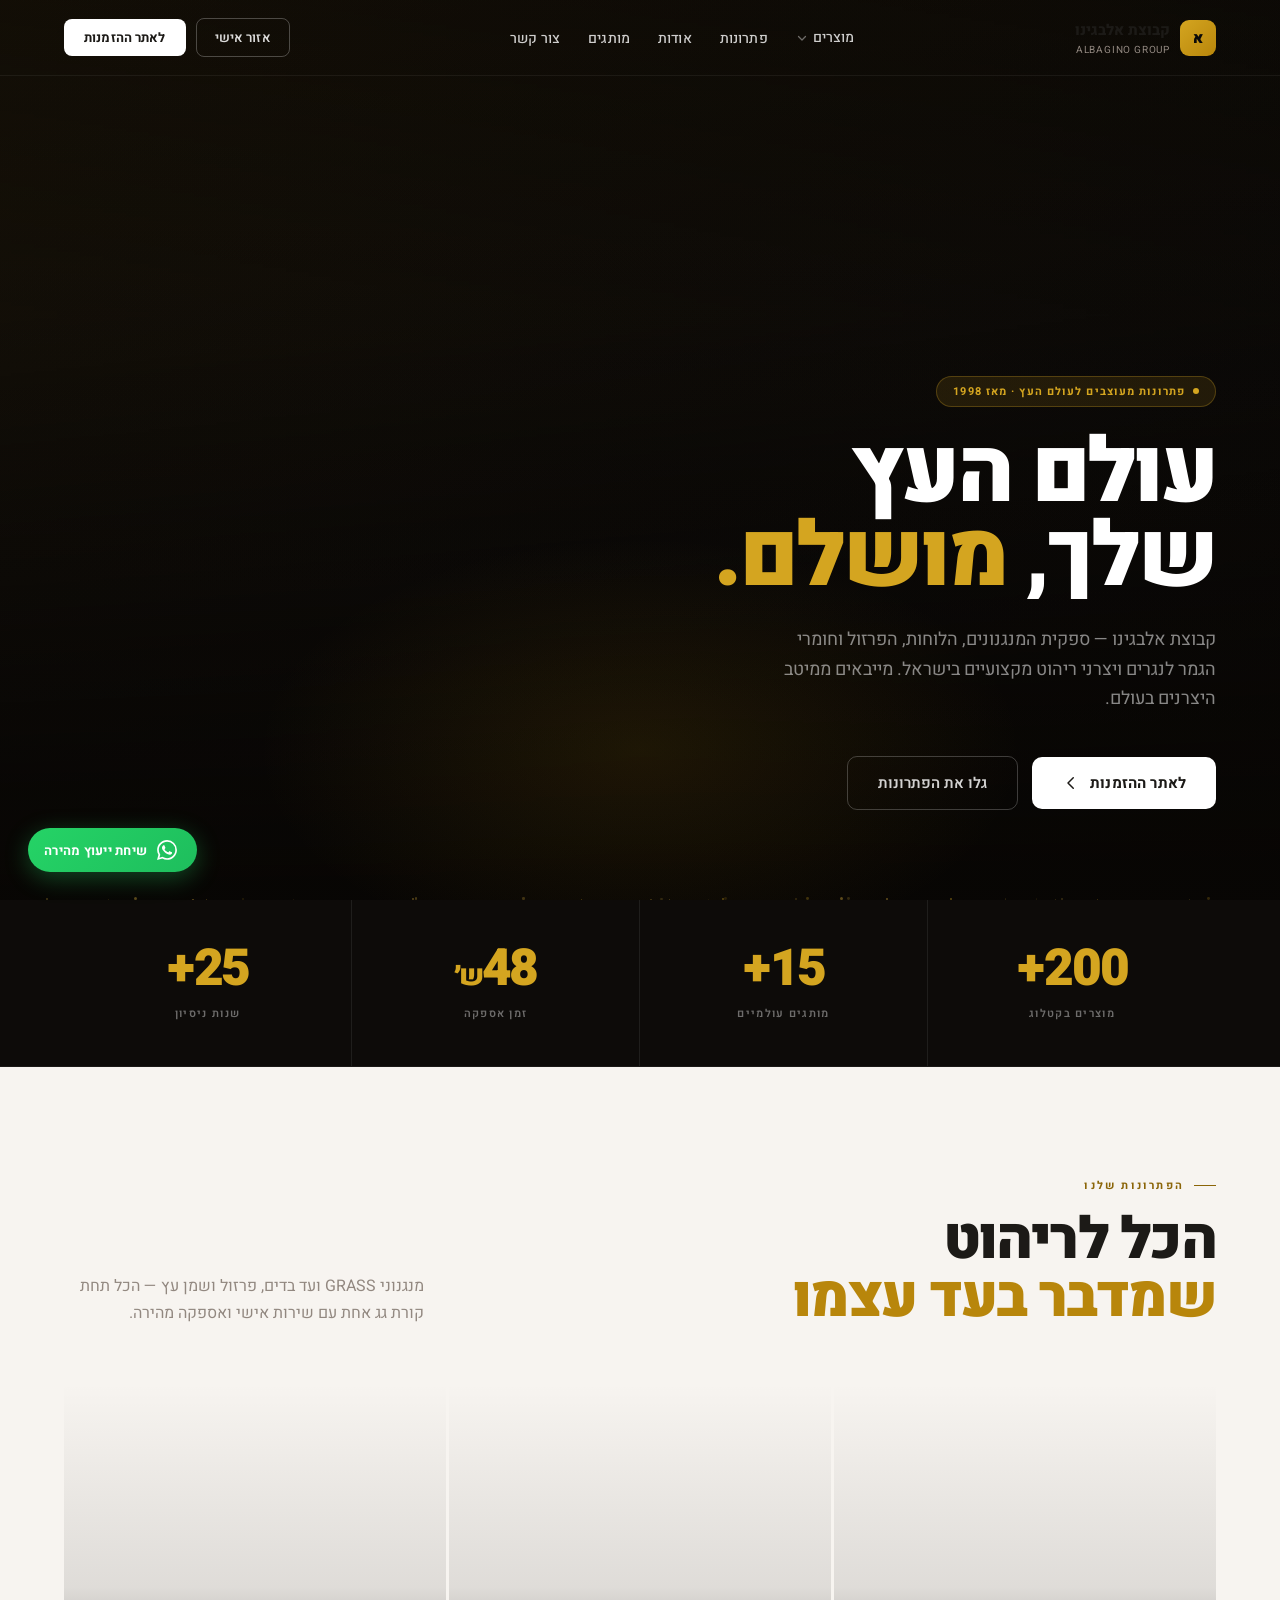
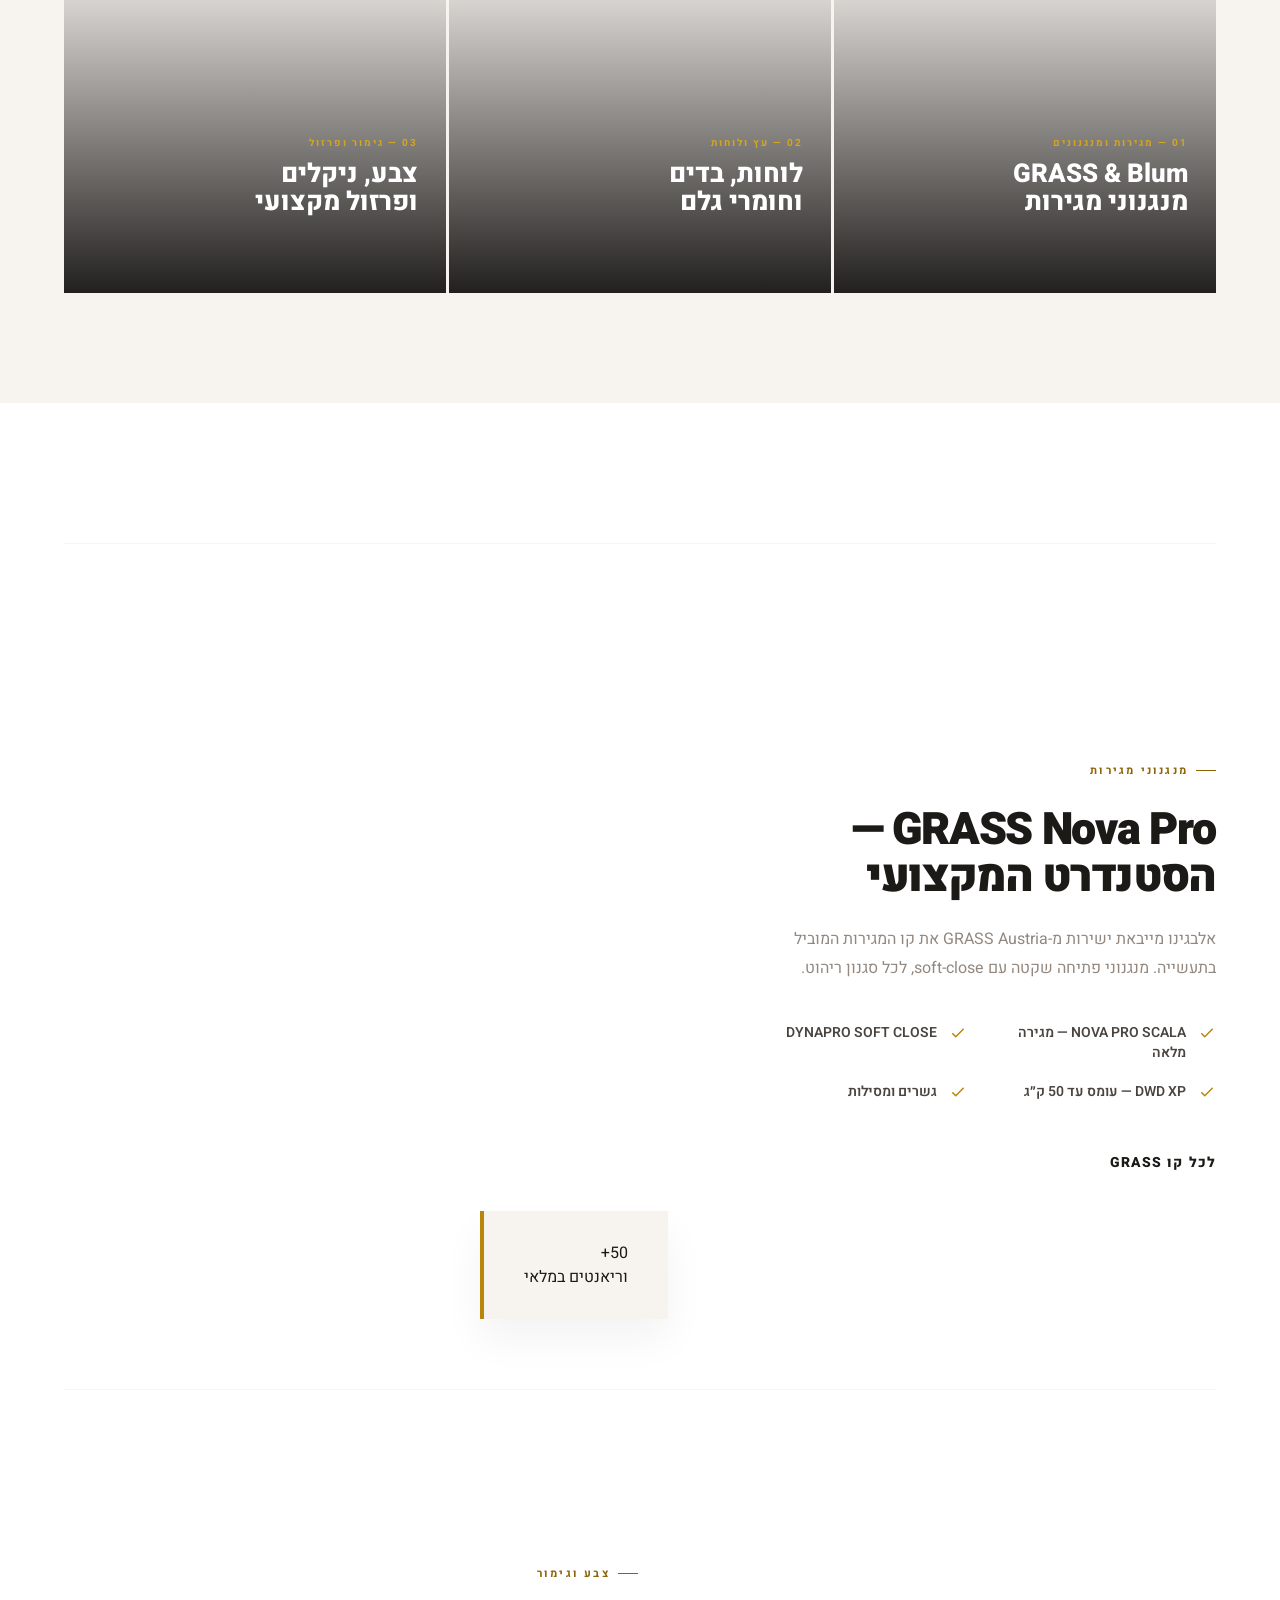
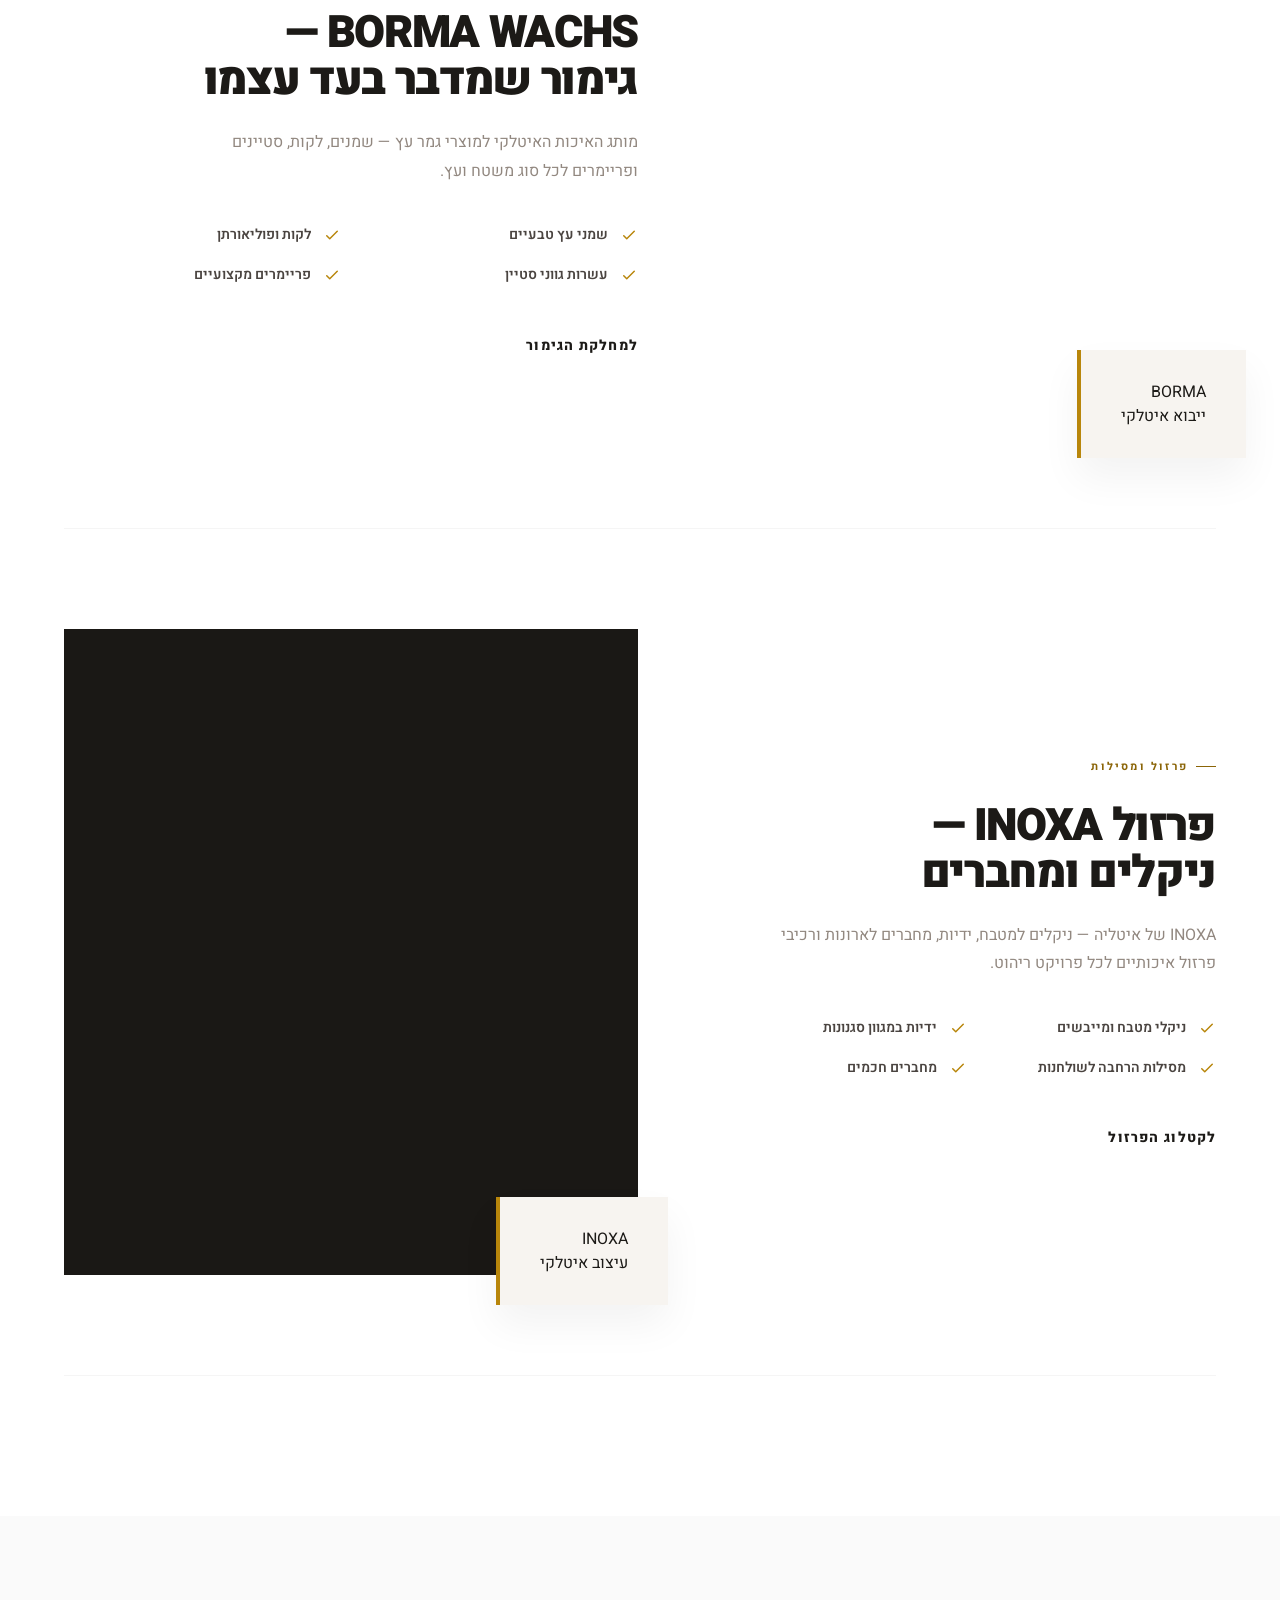
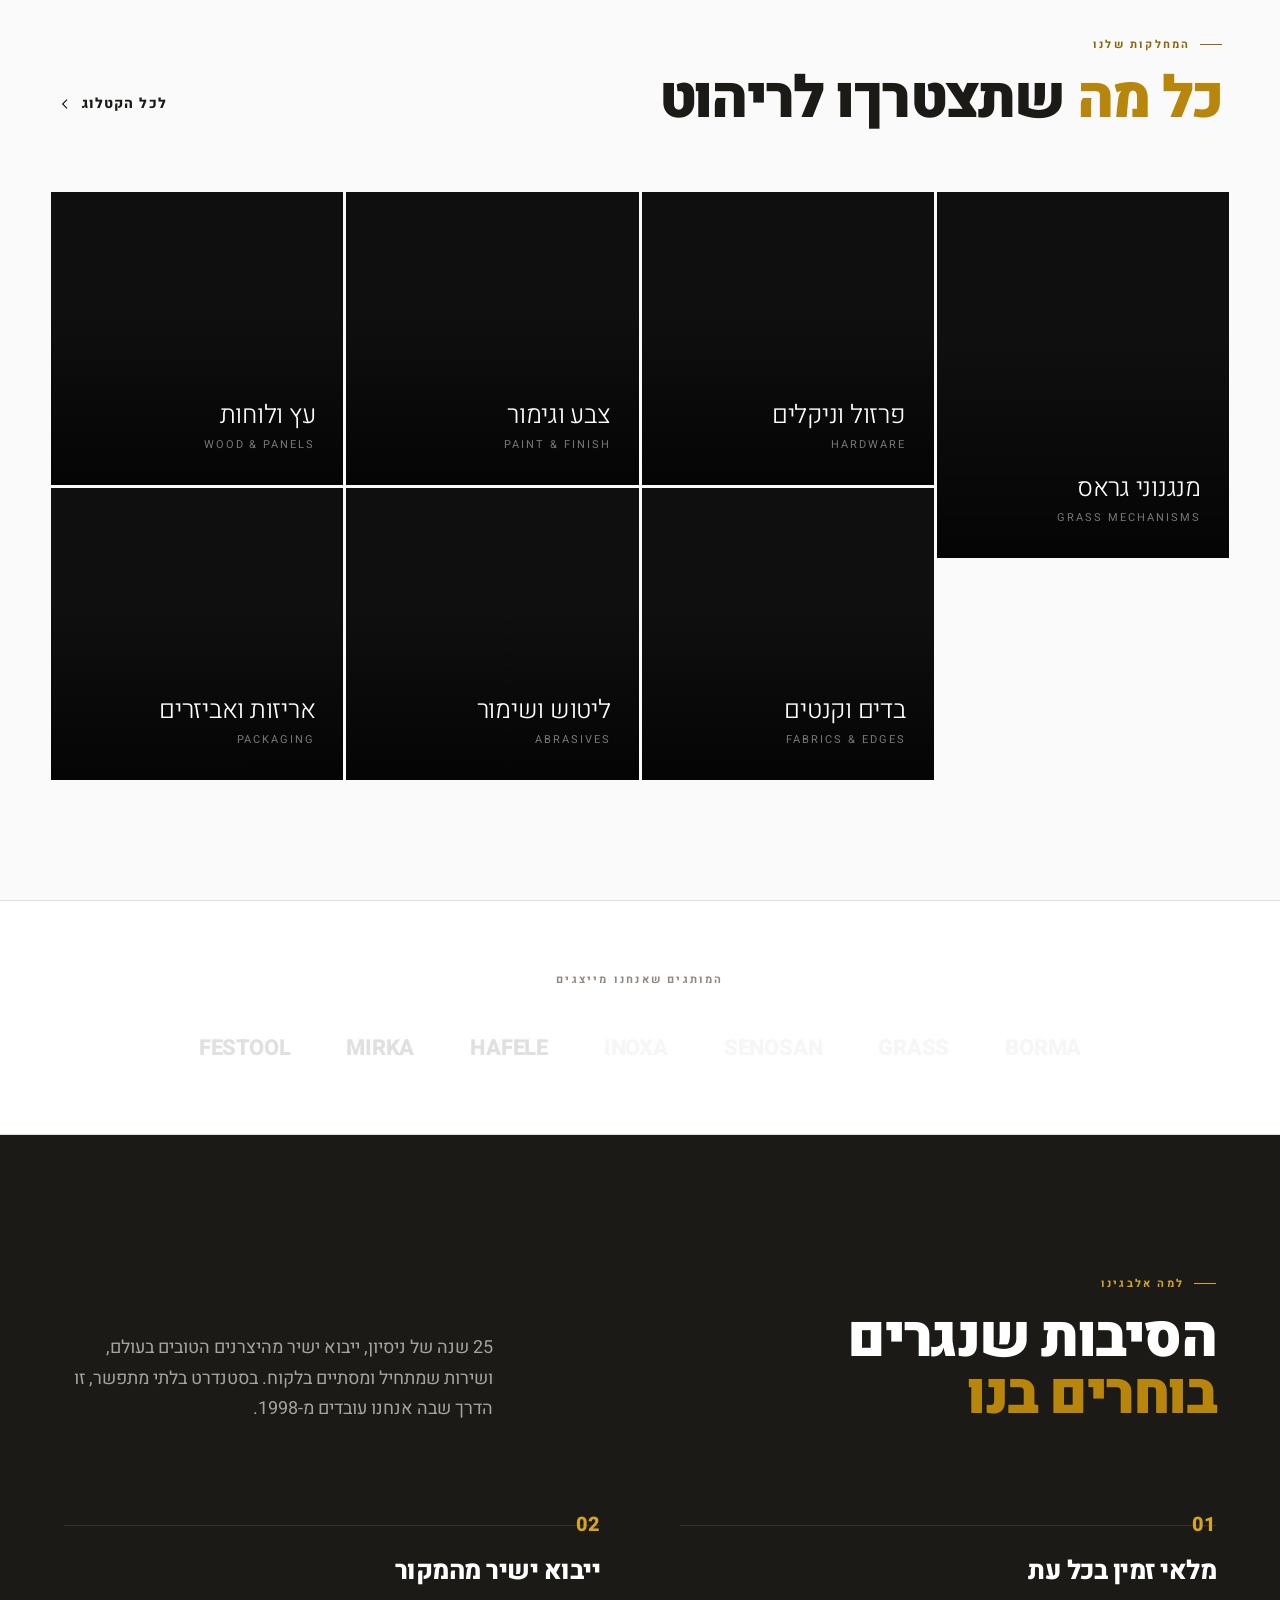
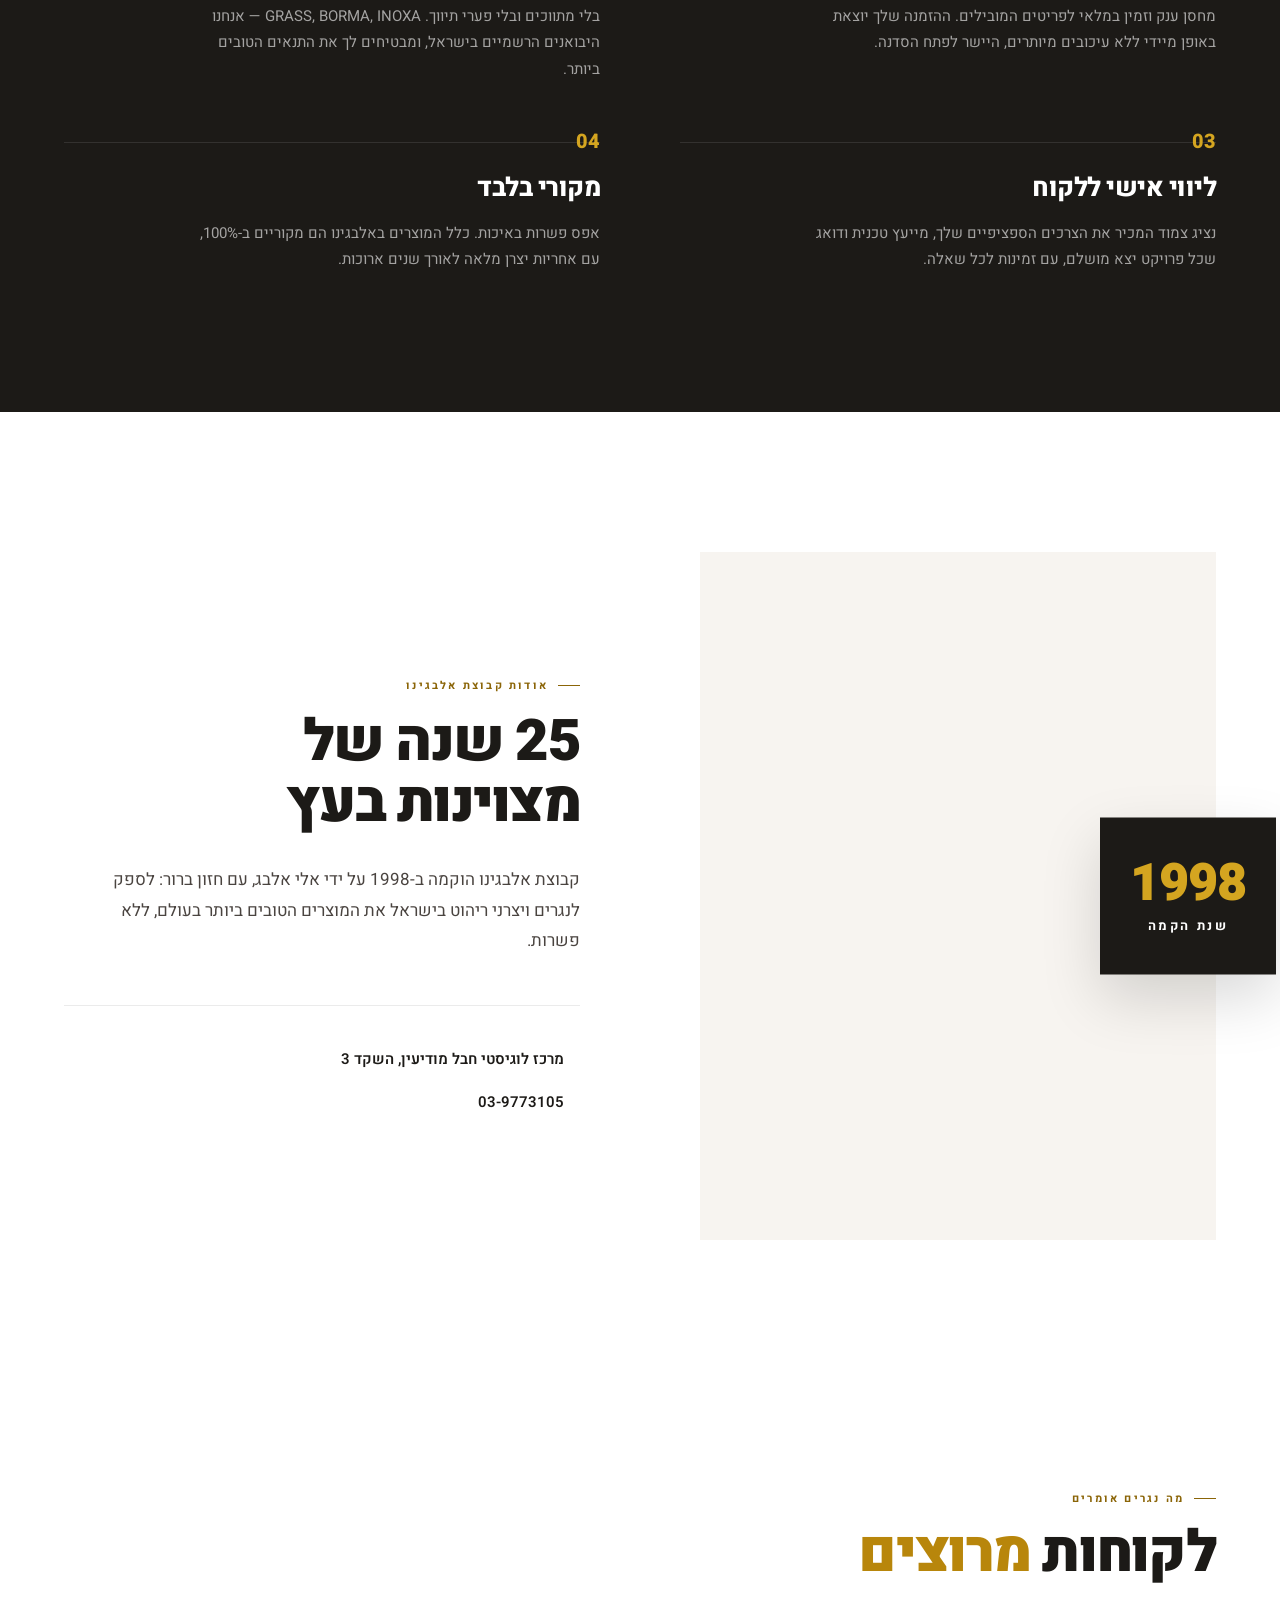
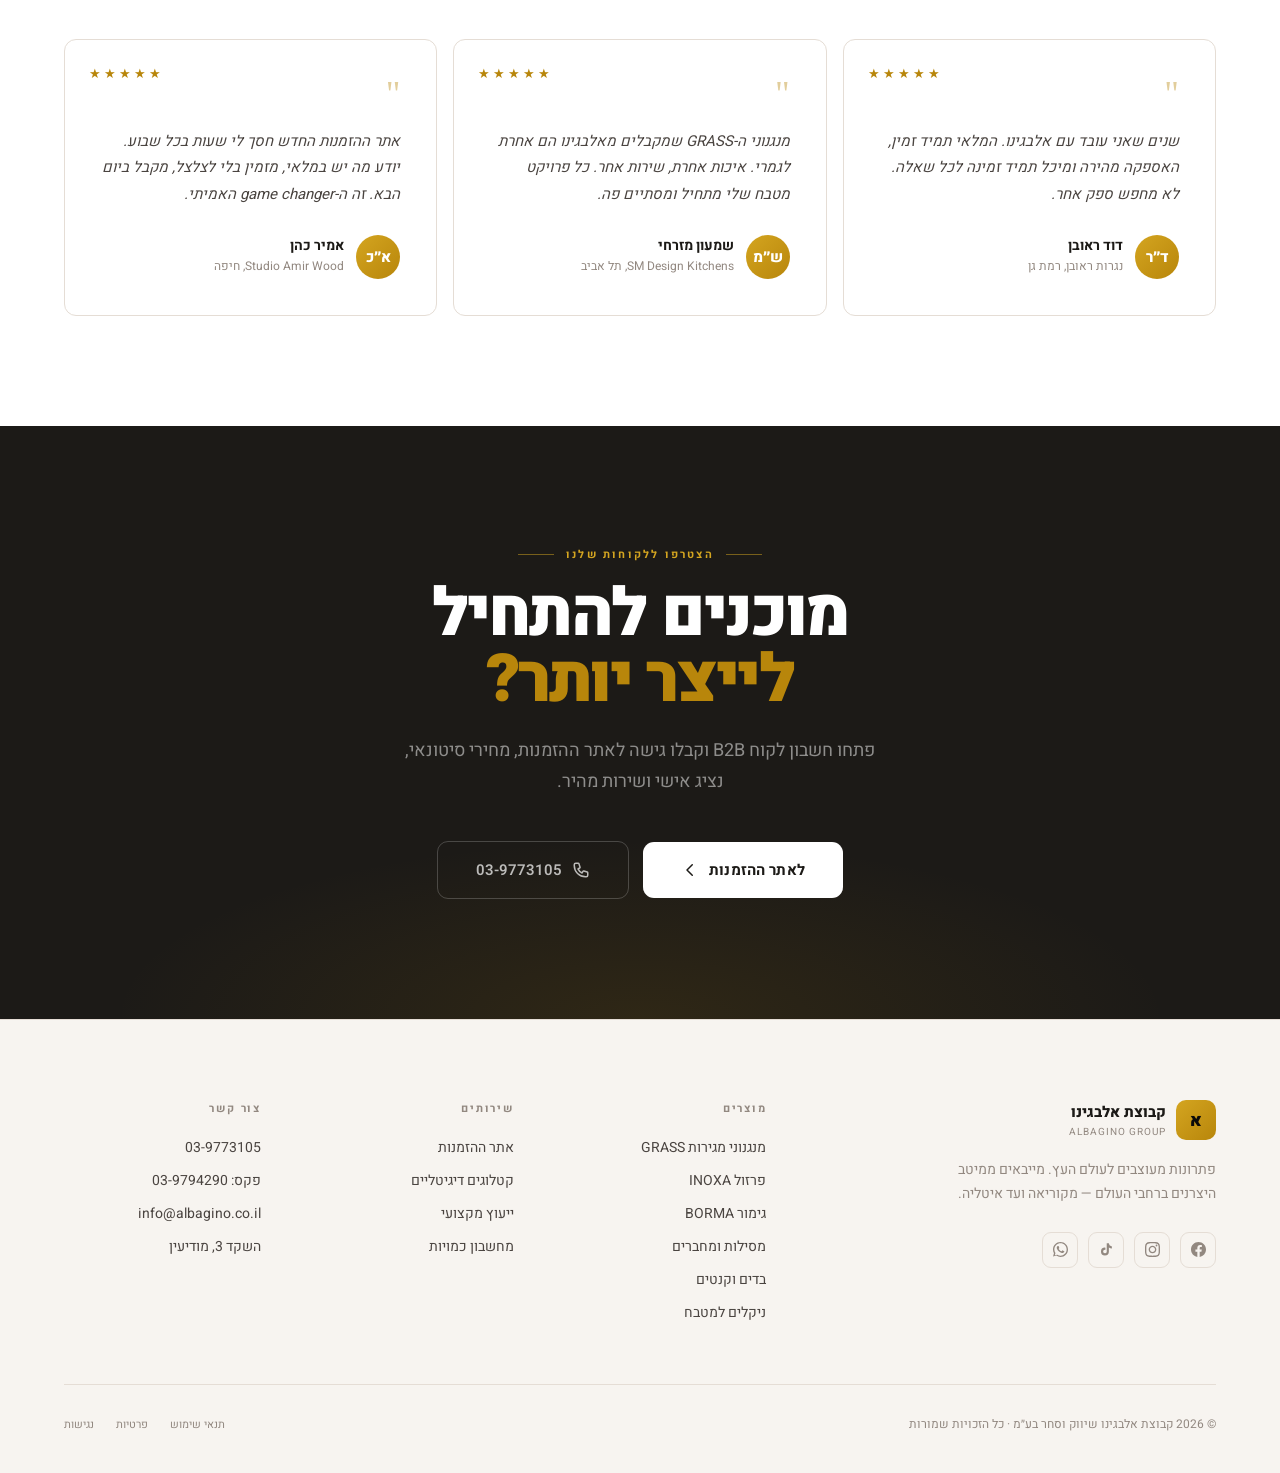
==== commit 4ce98b6d: "feat: Add cinematic preloader for premium app-like entrance" ====
--- a/index.html
+++ b/index.html
@@ -58,6 +58,34 @@
 ::-webkit-scrollbar{width:4px}
 ::-webkit-scrollbar-track{background:var(--bg2)}
 ::-webkit-scrollbar-thumb{background:var(--border);border-radius:2px}
+
+/* ── PRELOADER ────────────────────────────────────────── */
+#preloader{
+  position:fixed;inset:0;z-index:9999;
+  background:#0B0A09;
+  display:flex;align-items:center;justify-content:center;
+  transition:opacity 1s cubic-bezier(.16,1,.3,1), visibility 1s;
+}
+#preloader.hidden{opacity:0;visibility:hidden}
+.preloader-content{
+  text-align:center;
+  animation:prePulse 2s infinite ease-in-out;
+}
+.preloader-logo{
+  width:48px;height:48px;border-radius:12px;
+  background:linear-gradient(135deg,#D4A520,#B8860B);
+  display:flex;align-items:center;justify-content:center;
+  font-weight:900;font-size:20px;color:#0B0A09;
+  margin:0 auto 16px auto;
+}
+.preloader-text{
+  font-size:11px;font-weight:600;letter-spacing:.25em;
+  color:rgba(255,255,255,.6);text-transform:uppercase;
+}
+@keyframes prePulse{
+  0%,100%{opacity:.6;transform:scale(0.98)}
+  50%{opacity:1;transform:scale(1)}
+}
 
 /* ── NAV ──────────────────────────────────────────────── */
 #nav{
@@ -519,6 +547,14 @@
 </style>
 </head>
 <body>
+
+<!-- ═══ PRELOADER ═════════════════════════════════════════ -->
+<div id="preloader">
+  <div class="preloader-content">
+    <div class="preloader-logo">א</div>
+    <div class="preloader-text">ALBAGINO GROUP</div>
+  </div>
+</div>
 
 <!-- ═══ NAV ═══════════════════════════════════════════════ -->
 <nav id="nav">
@@ -1241,11 +1277,15 @@
   }
 })();
 
-// ── Hero entrance ─────────────────────────────────────────────
-document.addEventListener('DOMContentLoaded',()=>{
-  setTimeout(()=>document.getElementById('hero')?.classList.add('loaded'),80);
-  // Load video slightly after for better LCP
-  setTimeout(loadHeroVideo, 400);
+// ── Hero entrance & Preloader ────────────────────────────────
+window.addEventListener('load',()=>{
+  const pl=document.getElementById('preloader');
+  // Add a slight artificial delay for the "premium" feel (800ms)
+  setTimeout(()=>{
+    if(pl) pl.classList.add('hidden');
+    setTimeout(()=>document.getElementById('hero')?.classList.add('loaded'),100);
+    setTimeout(loadHeroVideo, 400);
+  }, 800);
 });
 
 // ── Scroll reveal ─────────────────────────────────────────────
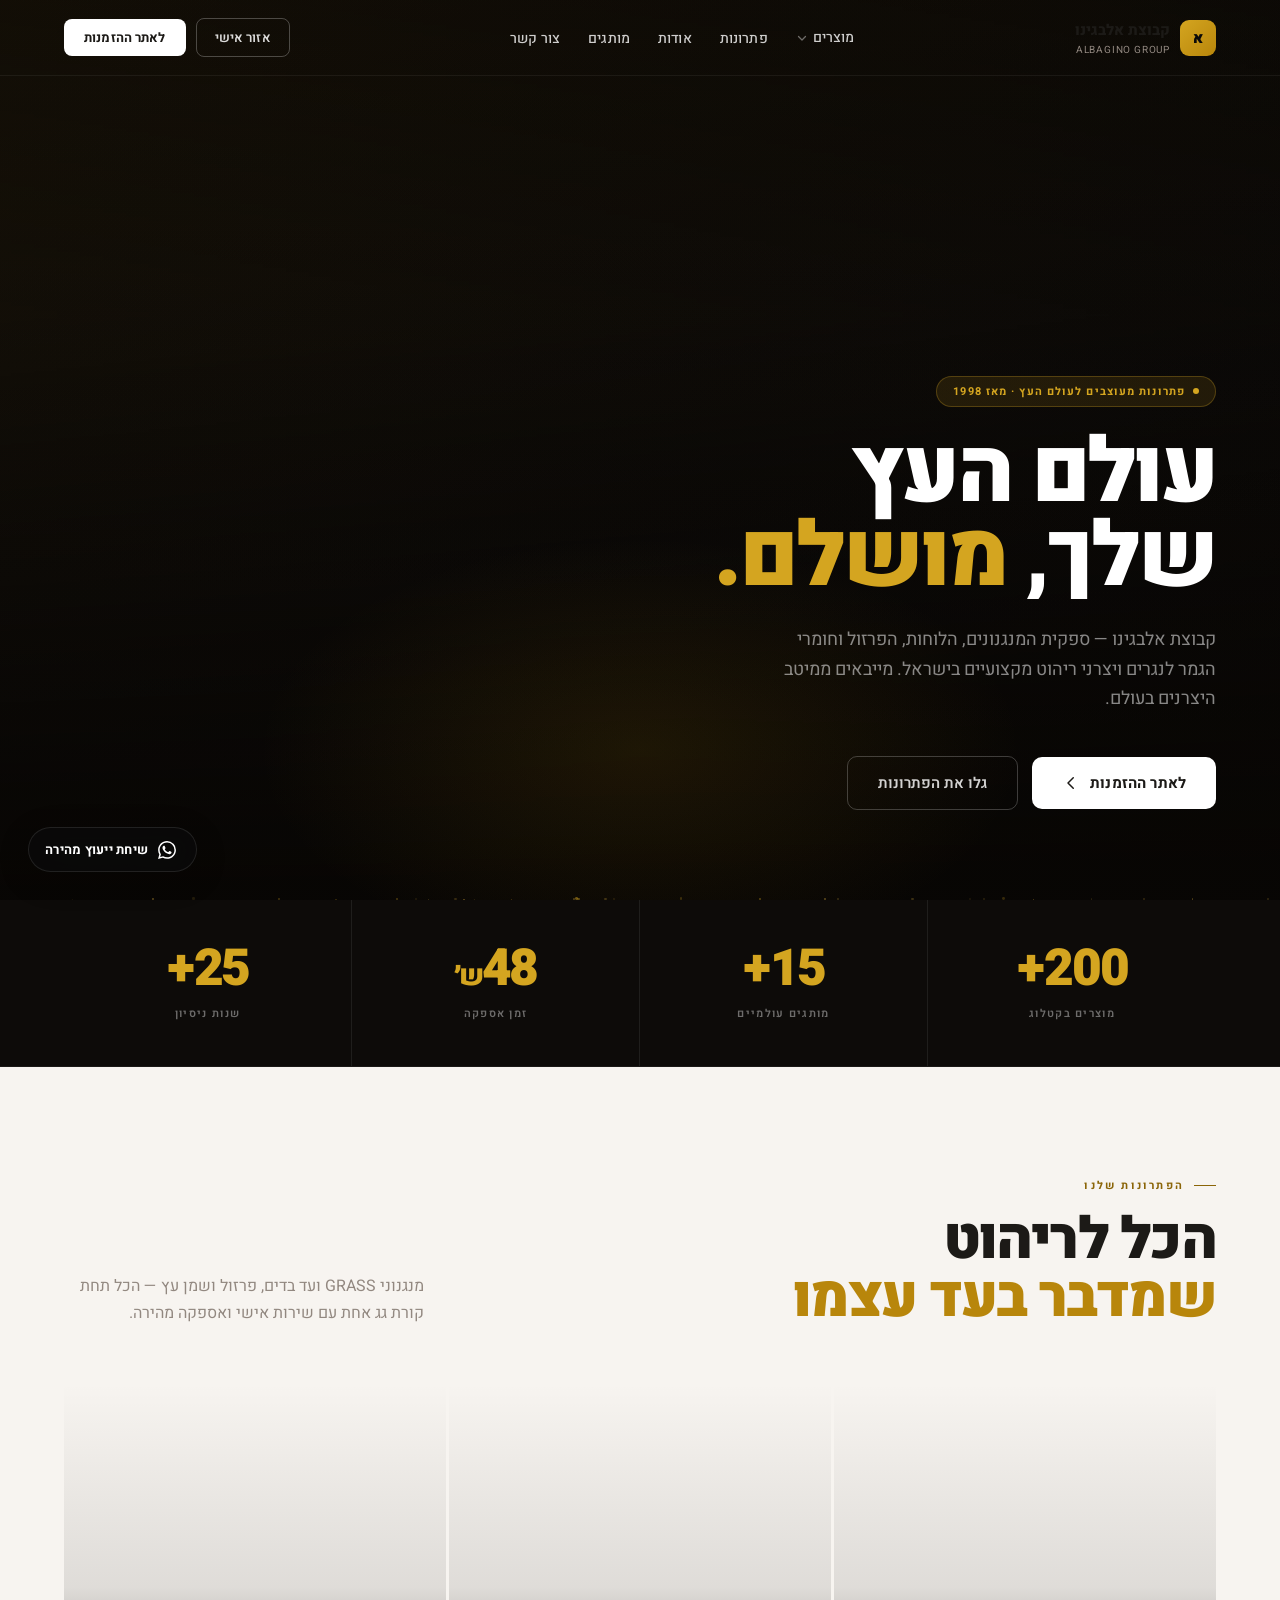
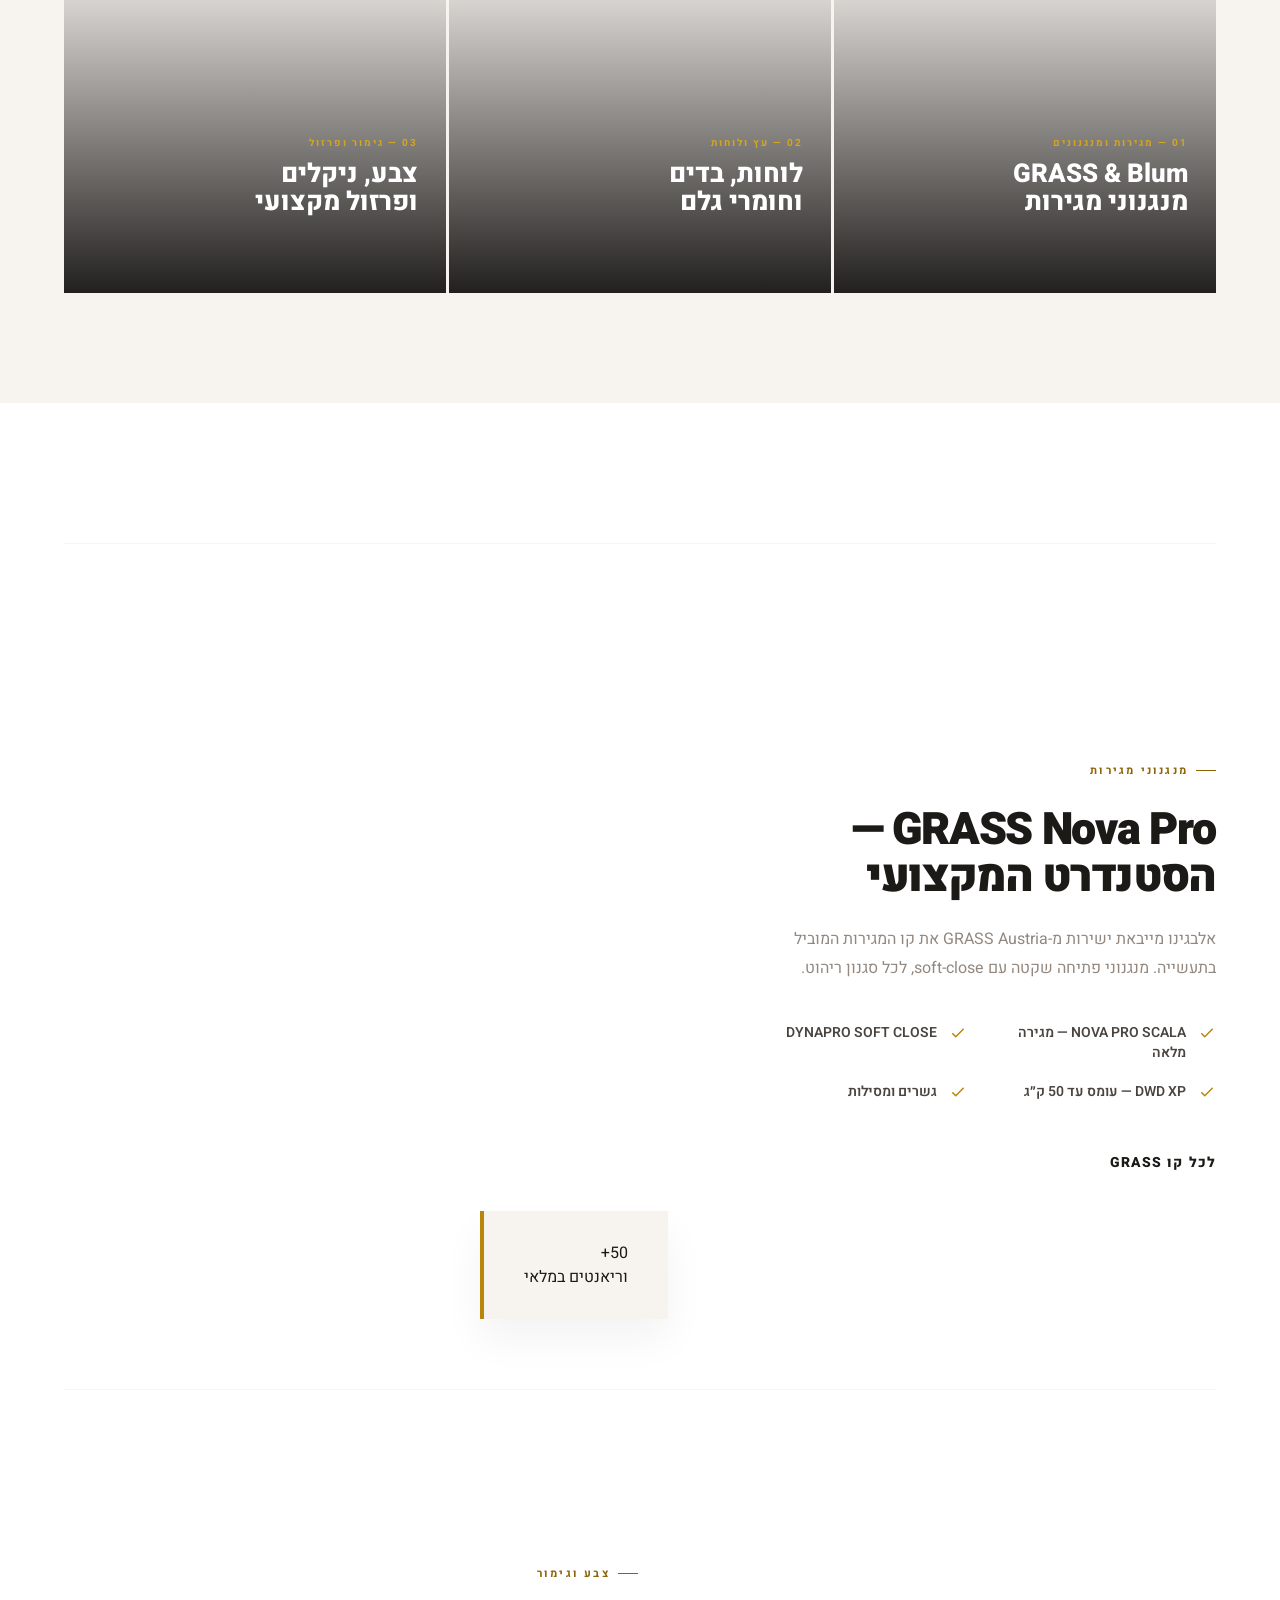
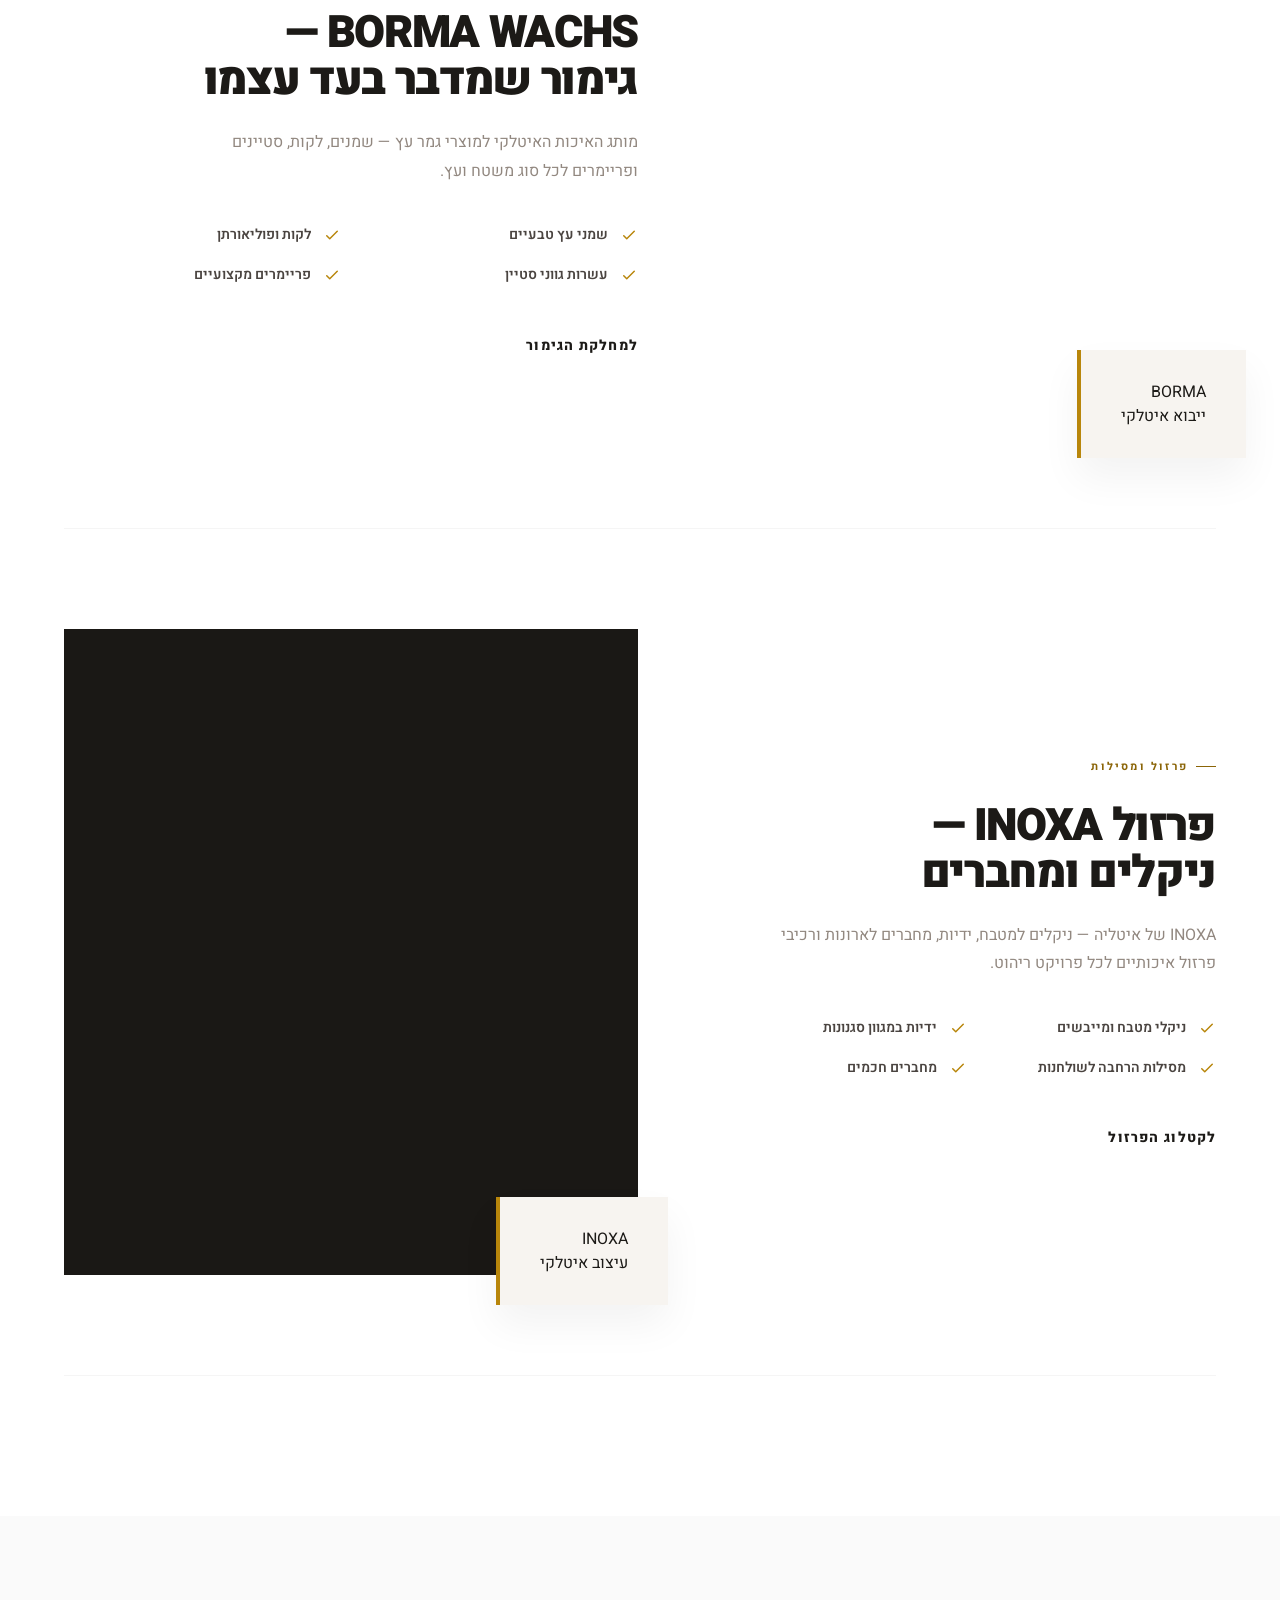
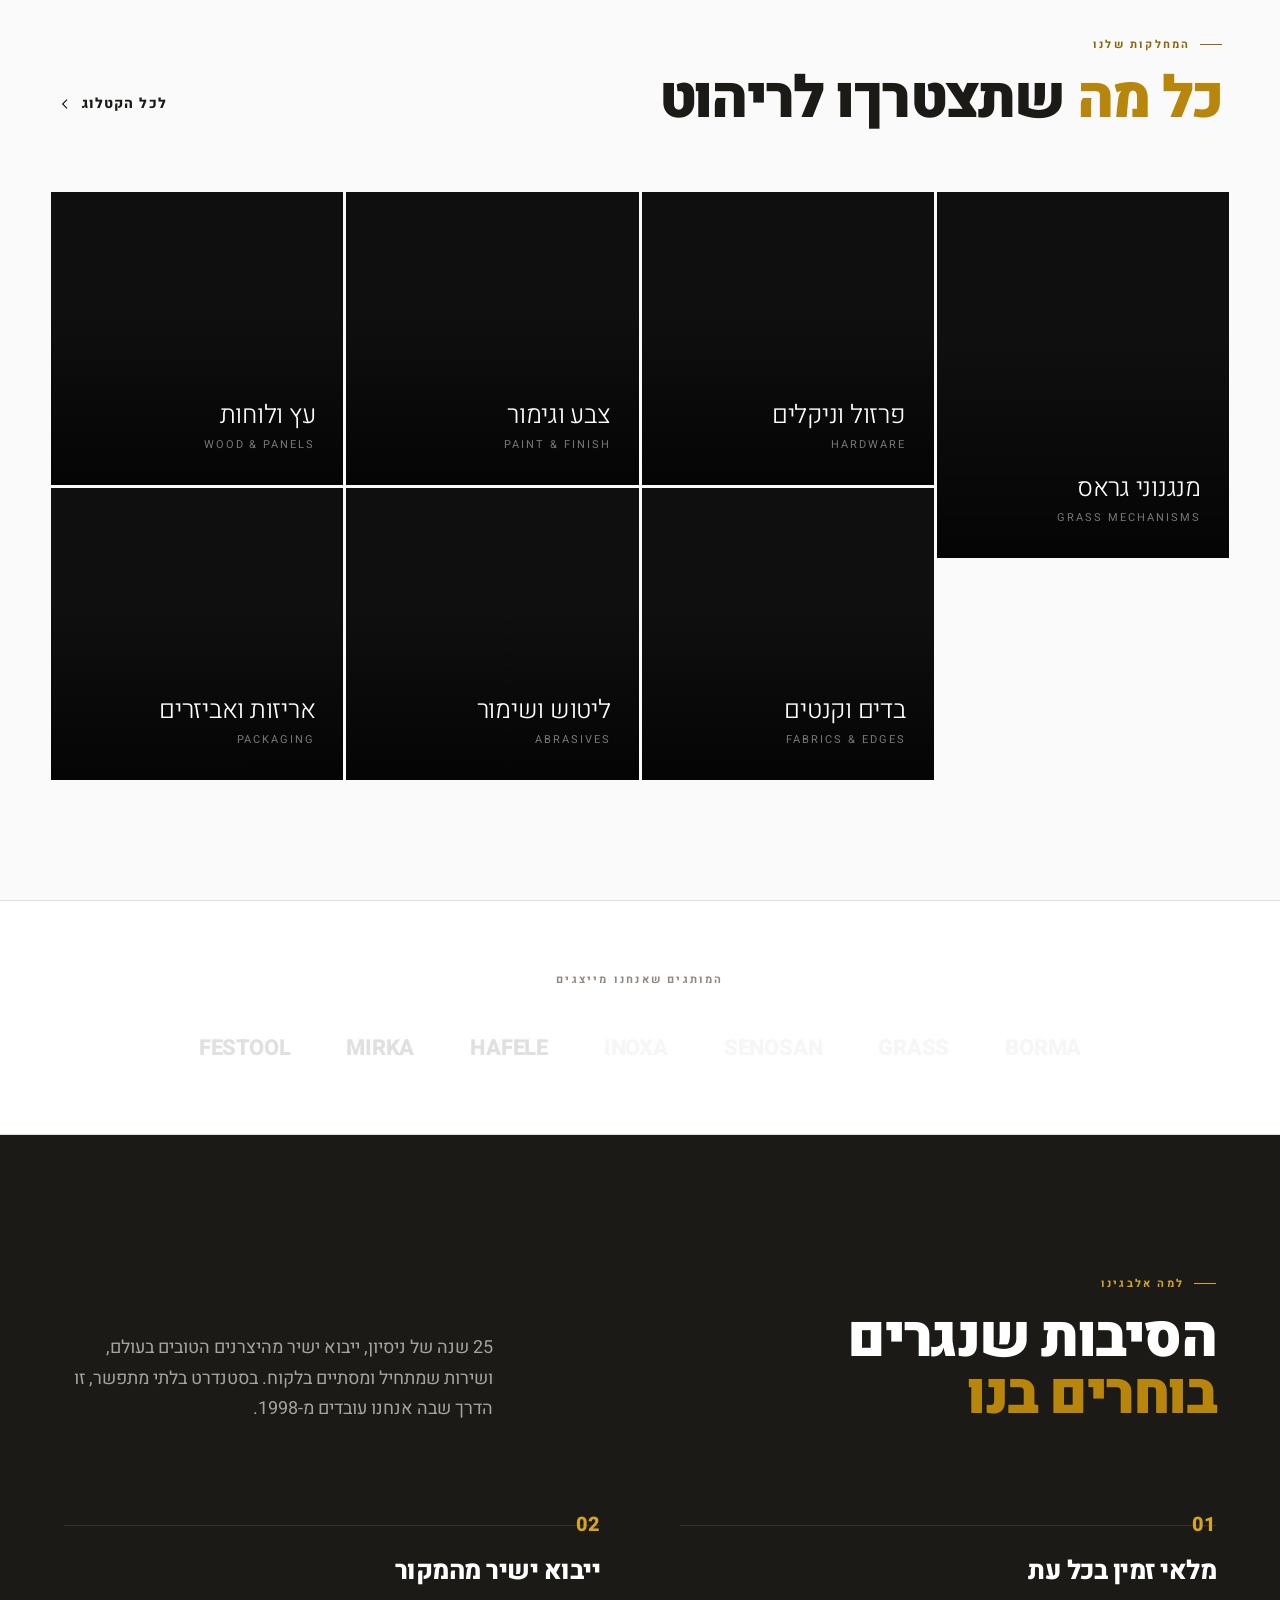
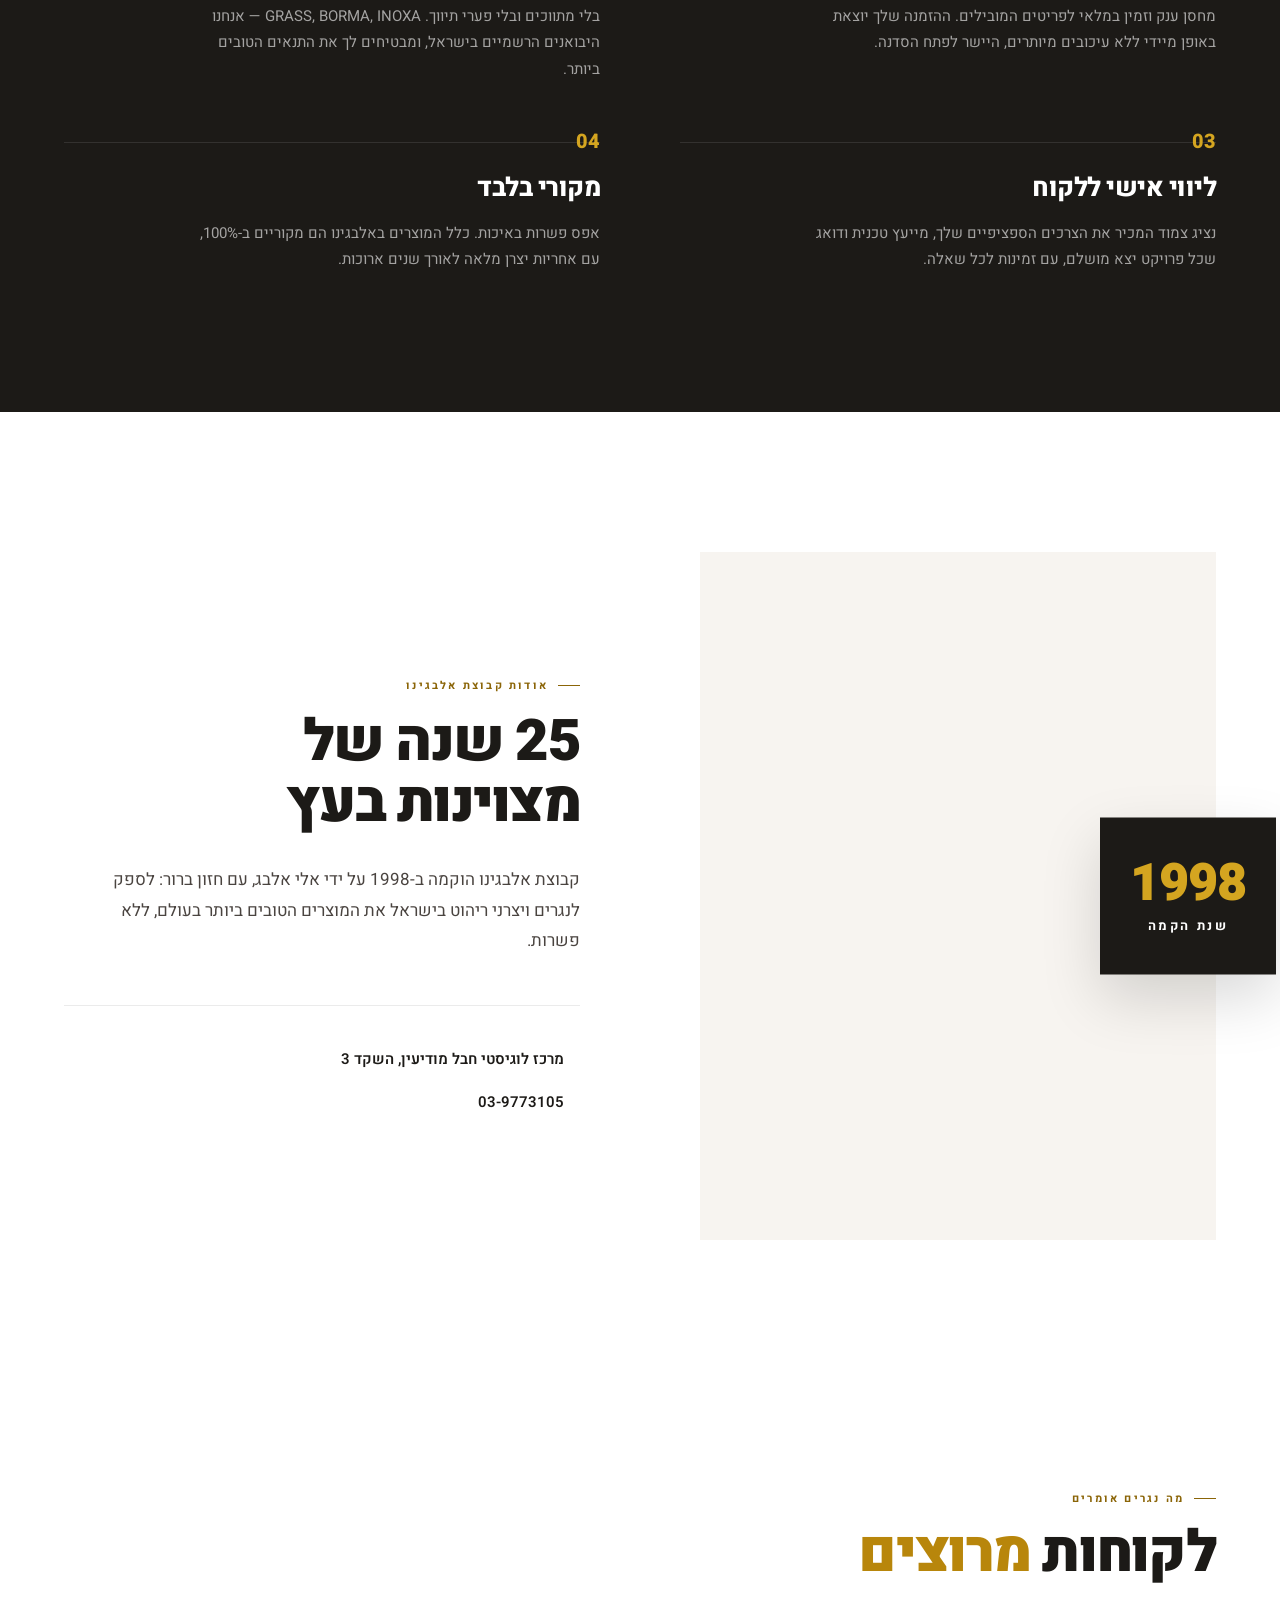
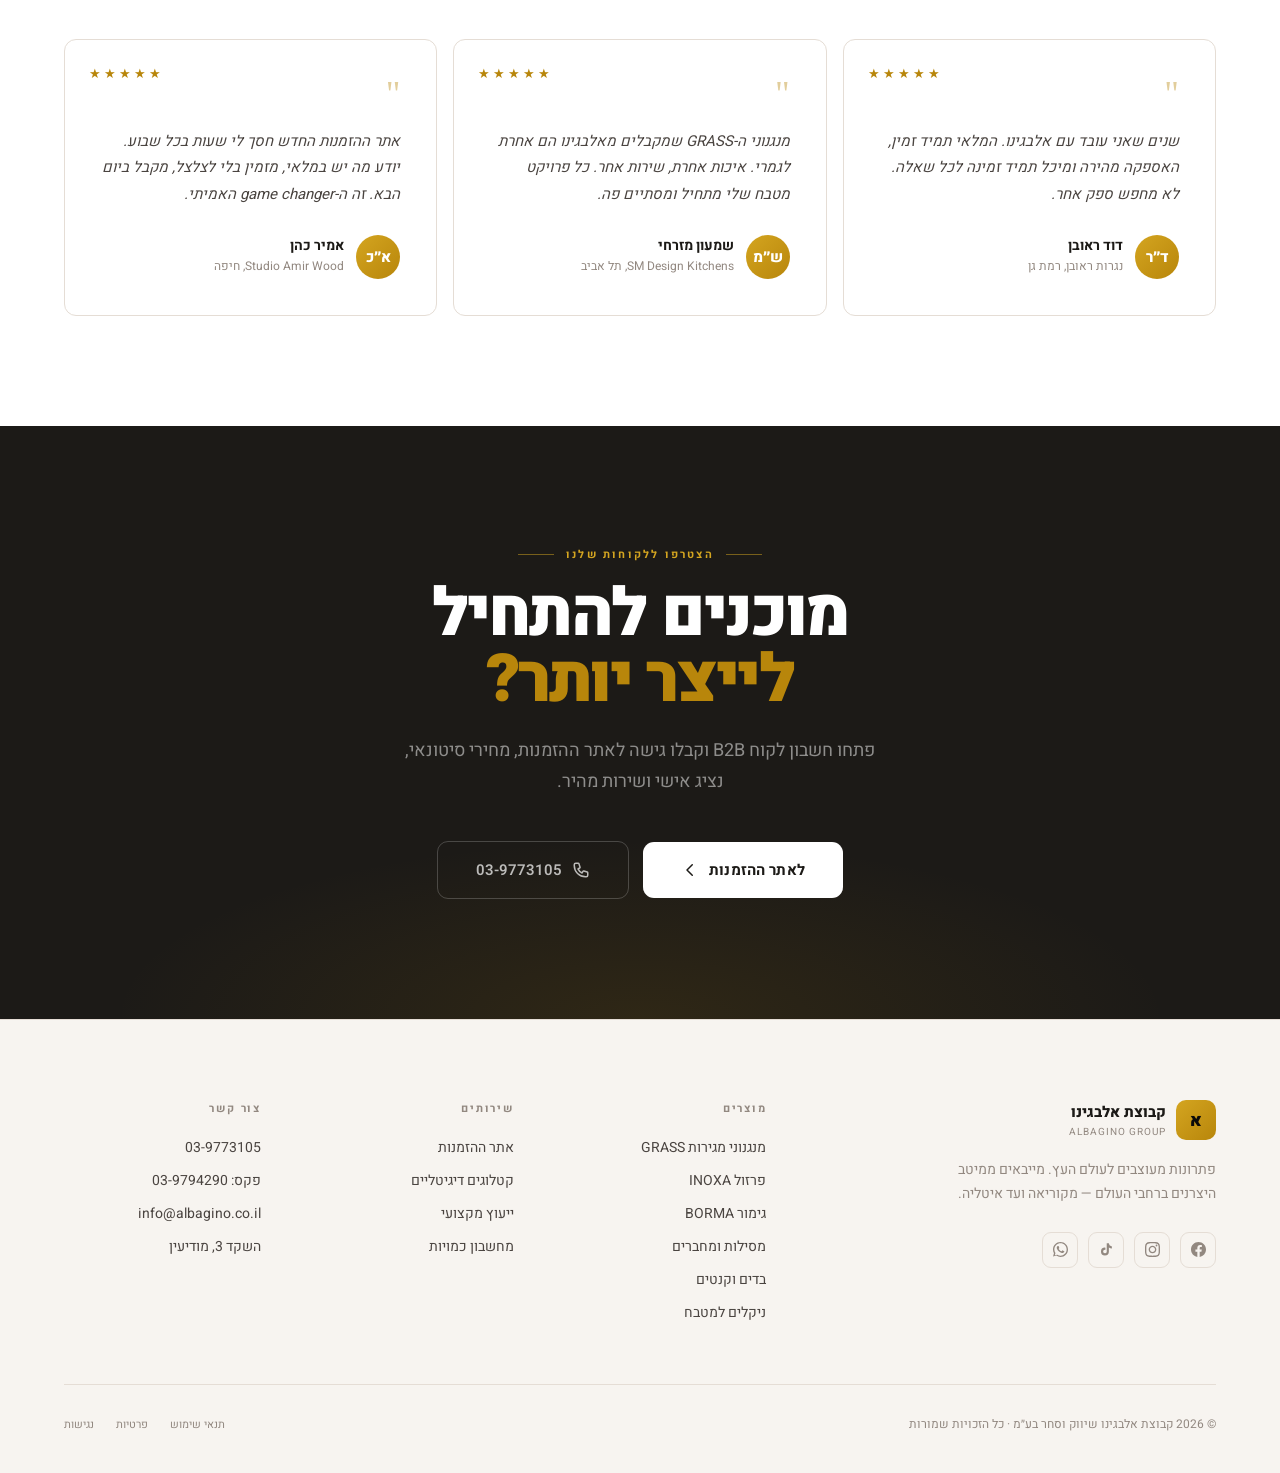
==== commit b32ea6ac: "style: Redesign WhatsApp floating button to dark premium glassmorphism" ====
--- a/index.html
+++ b/index.html
@@ -508,14 +508,22 @@
 #wa-float{
   position:fixed;bottom:28px;left:28px;z-index:200;
   display:flex;align-items:center;gap:10px;
-  background:linear-gradient(135deg,#25D366,#1ebe5d);
+  background:rgba(10,10,10,0.85);
+  backdrop-filter:blur(12px);-webkit-backdrop-filter:blur(12px);
   color:#fff;font-size:13px;font-weight:700;
   padding:12px 20px 12px 16px;border-radius:100px;
-  box-shadow:0 6px 24px rgba(37,211,102,.32);
-  cursor:pointer;text-decoration:none;transition:all .25s;letter-spacing:.02em;
-}
-#wa-float:hover{transform:translateY(-3px) scale(1.03);box-shadow:0 12px 36px rgba(37,211,102,.48)}
-#wa-float svg{width:20px;height:20px;fill:#fff;flex-shrink:0}
+  border:1px solid rgba(255,255,255,0.1);
+  box-shadow:0 8px 32px rgba(0,0,0,0.2);
+  cursor:pointer;text-decoration:none;transition:all .3s cubic-bezier(.16,1,.3,1);letter-spacing:.02em;
+}
+#wa-float:hover{
+  background:#1A1A1A;
+  border-color:var(--gold);
+  transform:translateY(-3px) scale(1.02);
+  box-shadow:0 12px 40px rgba(194,155,87,0.25);
+  color:var(--gold);
+}
+#wa-float svg{width:18px;height:18px;fill:currentColor;flex-shrink:0}
 .wa-label{white-space:nowrap}
 @media(max-width:480px){
   #wa-float .wa-label{display:none}
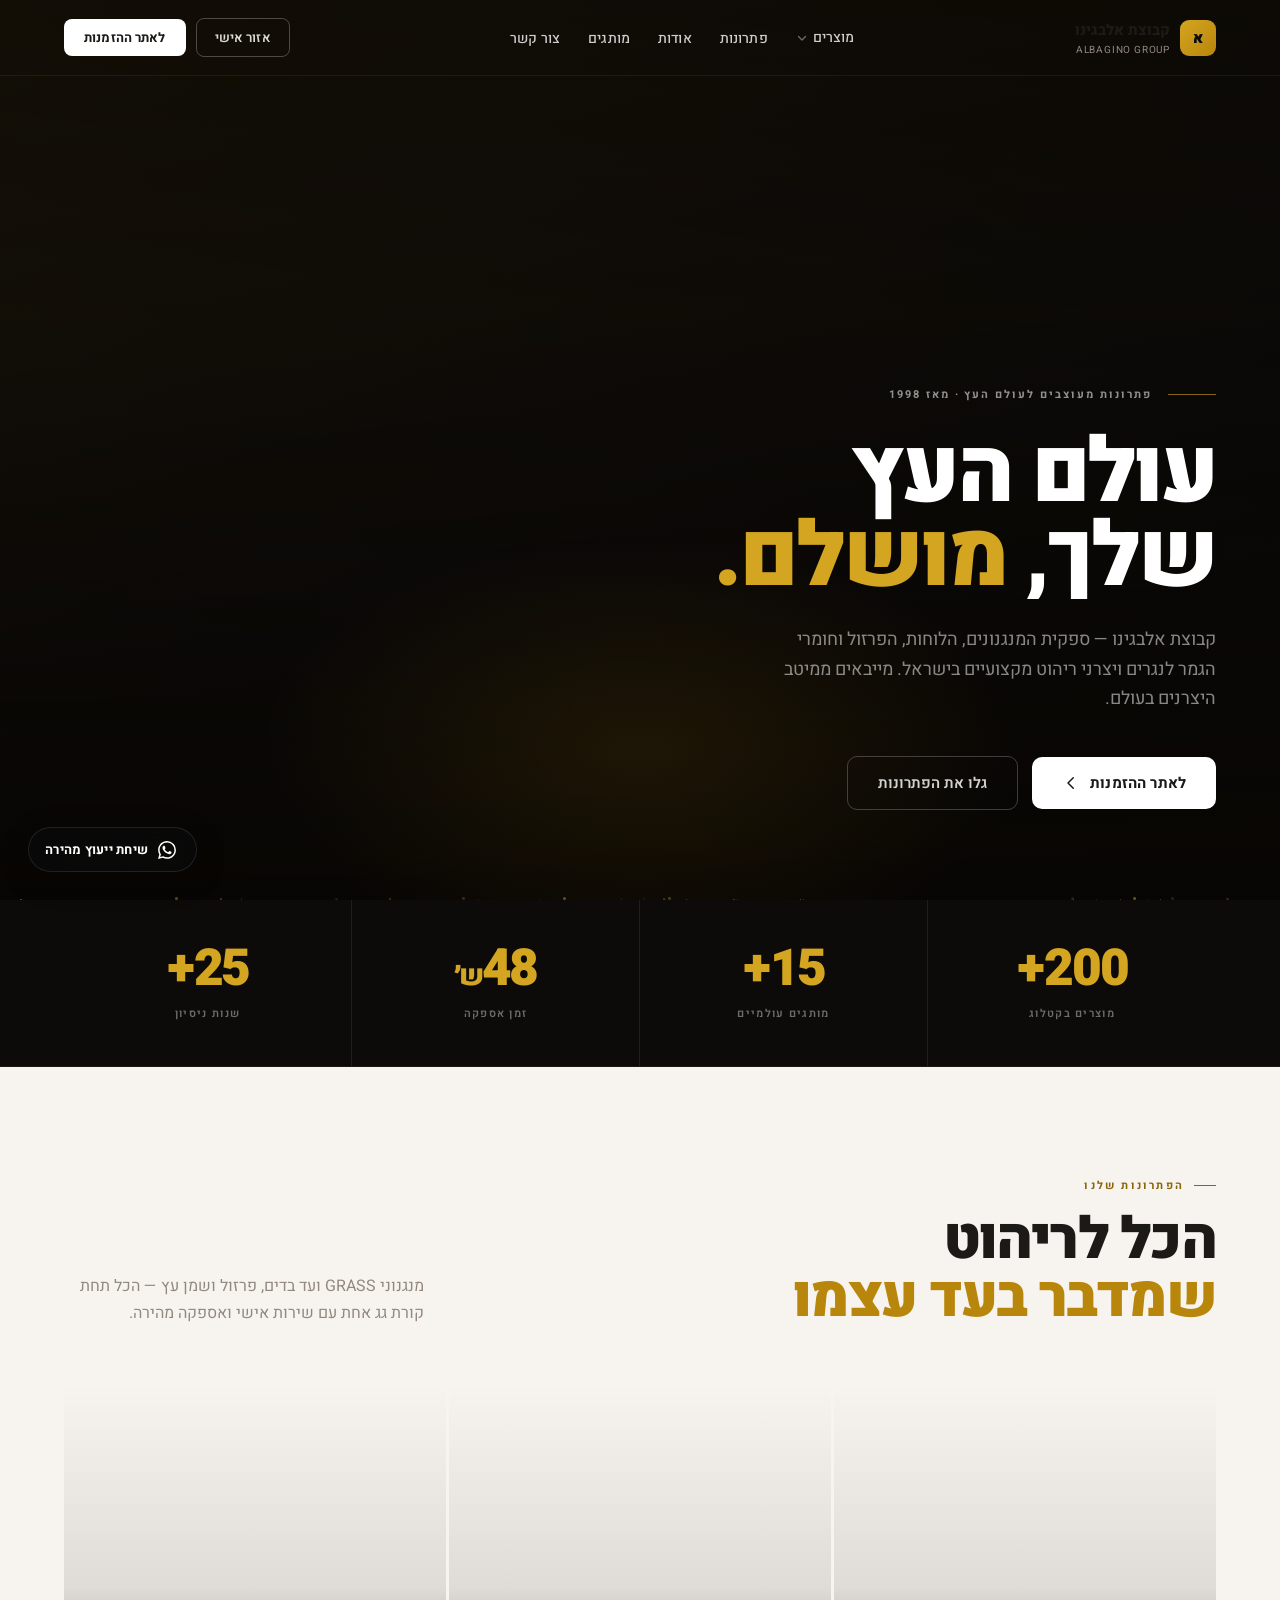
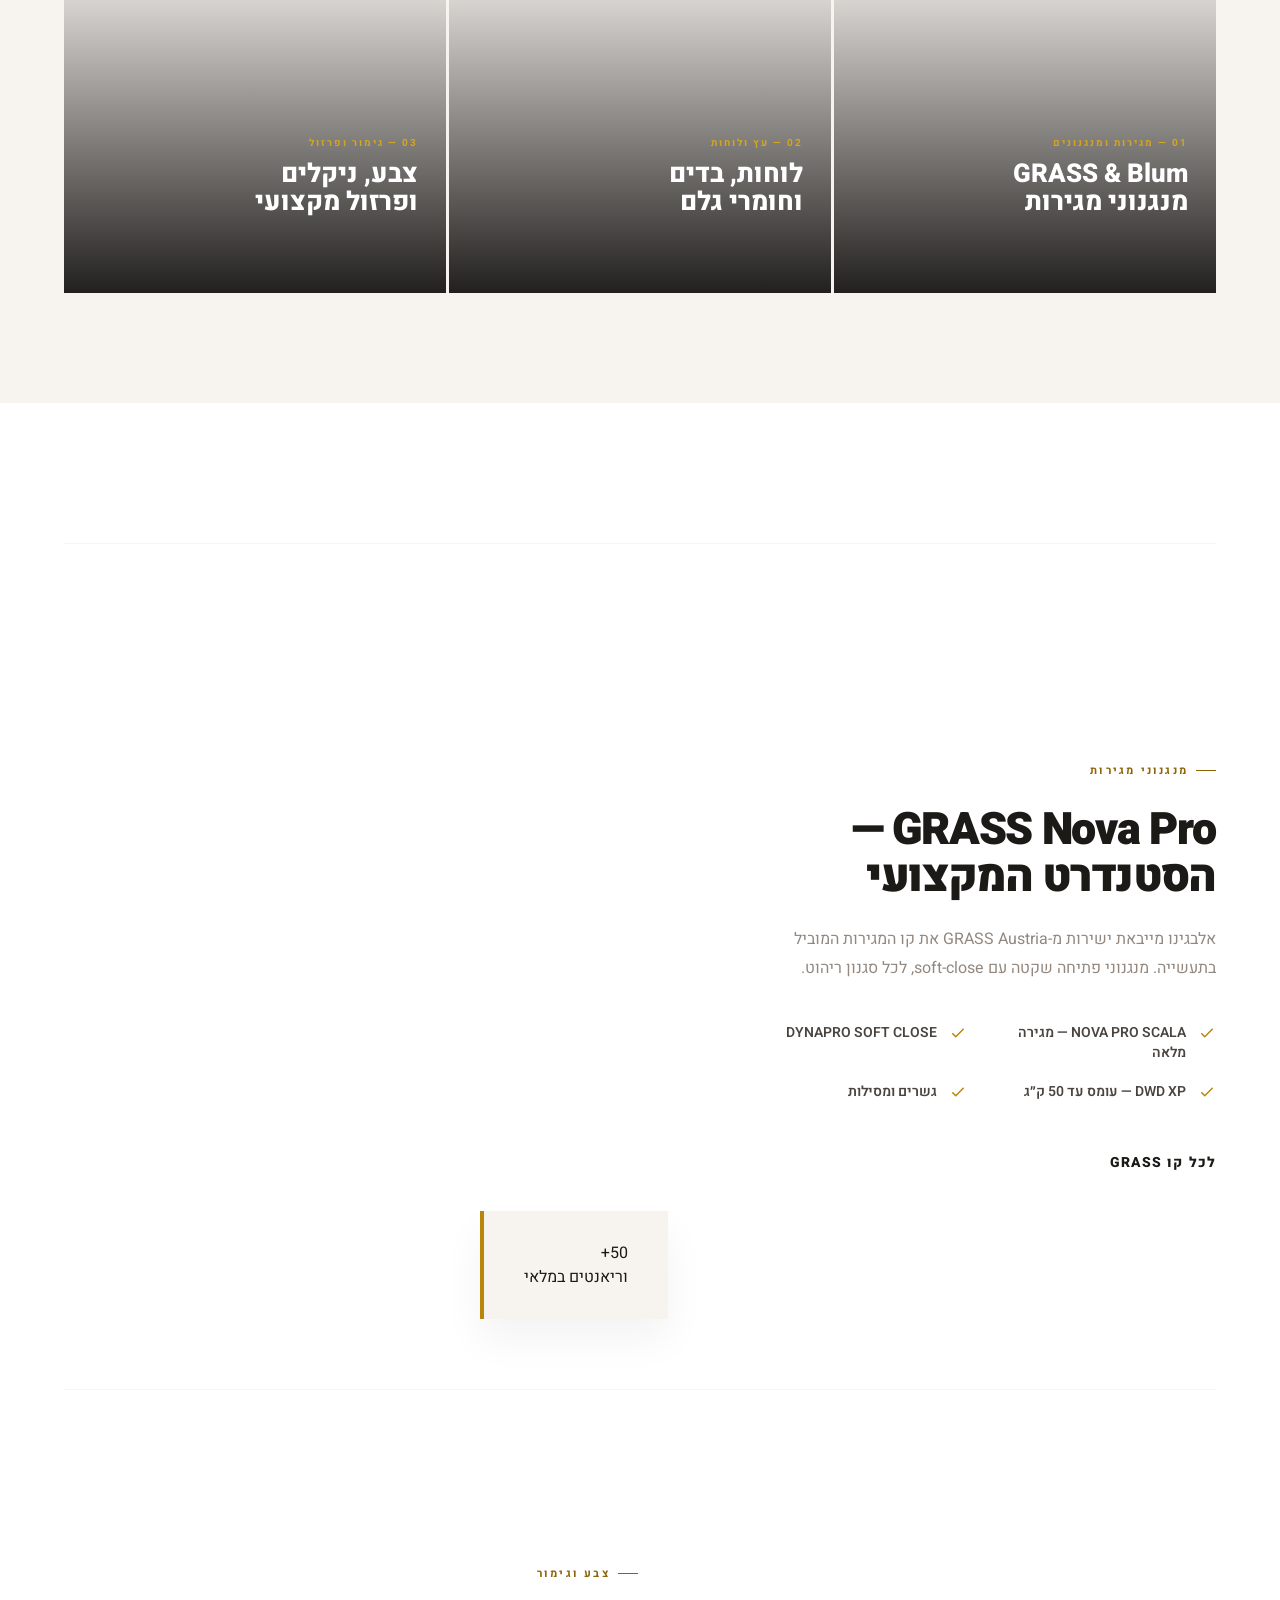
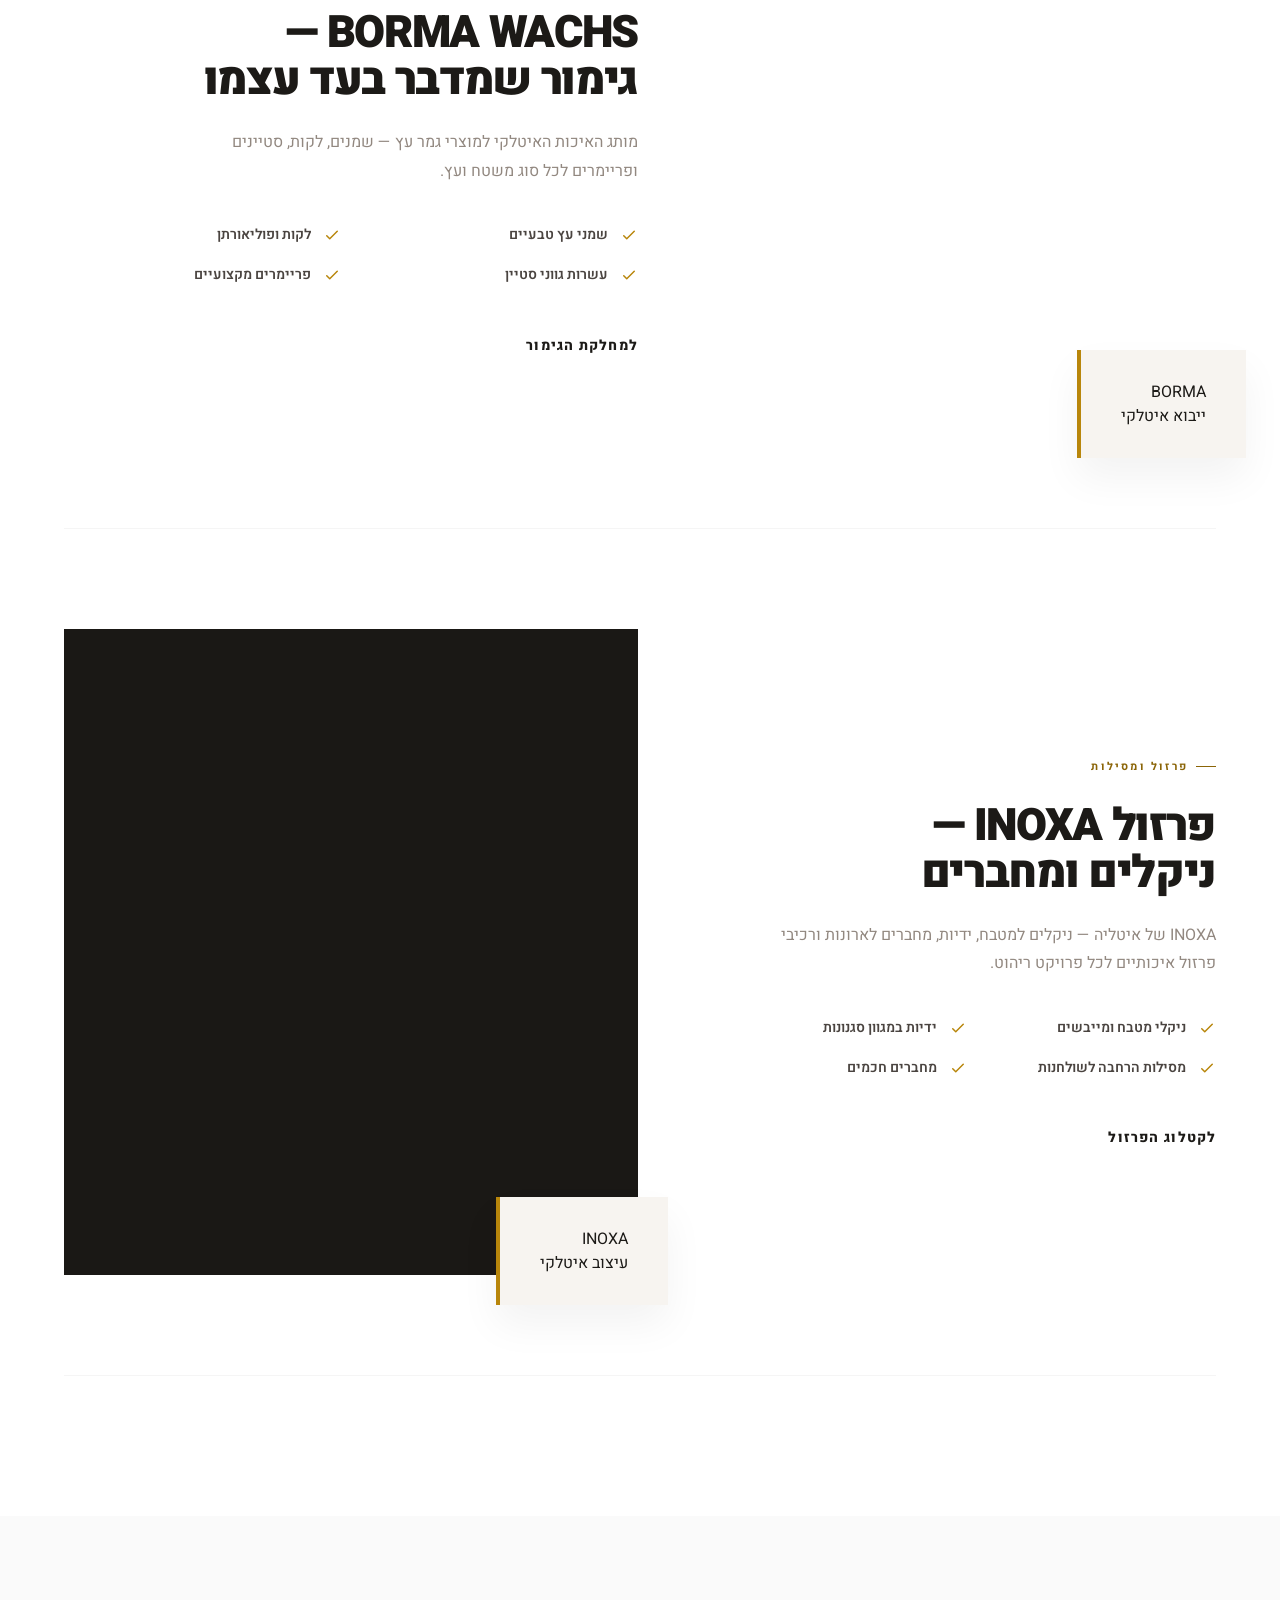
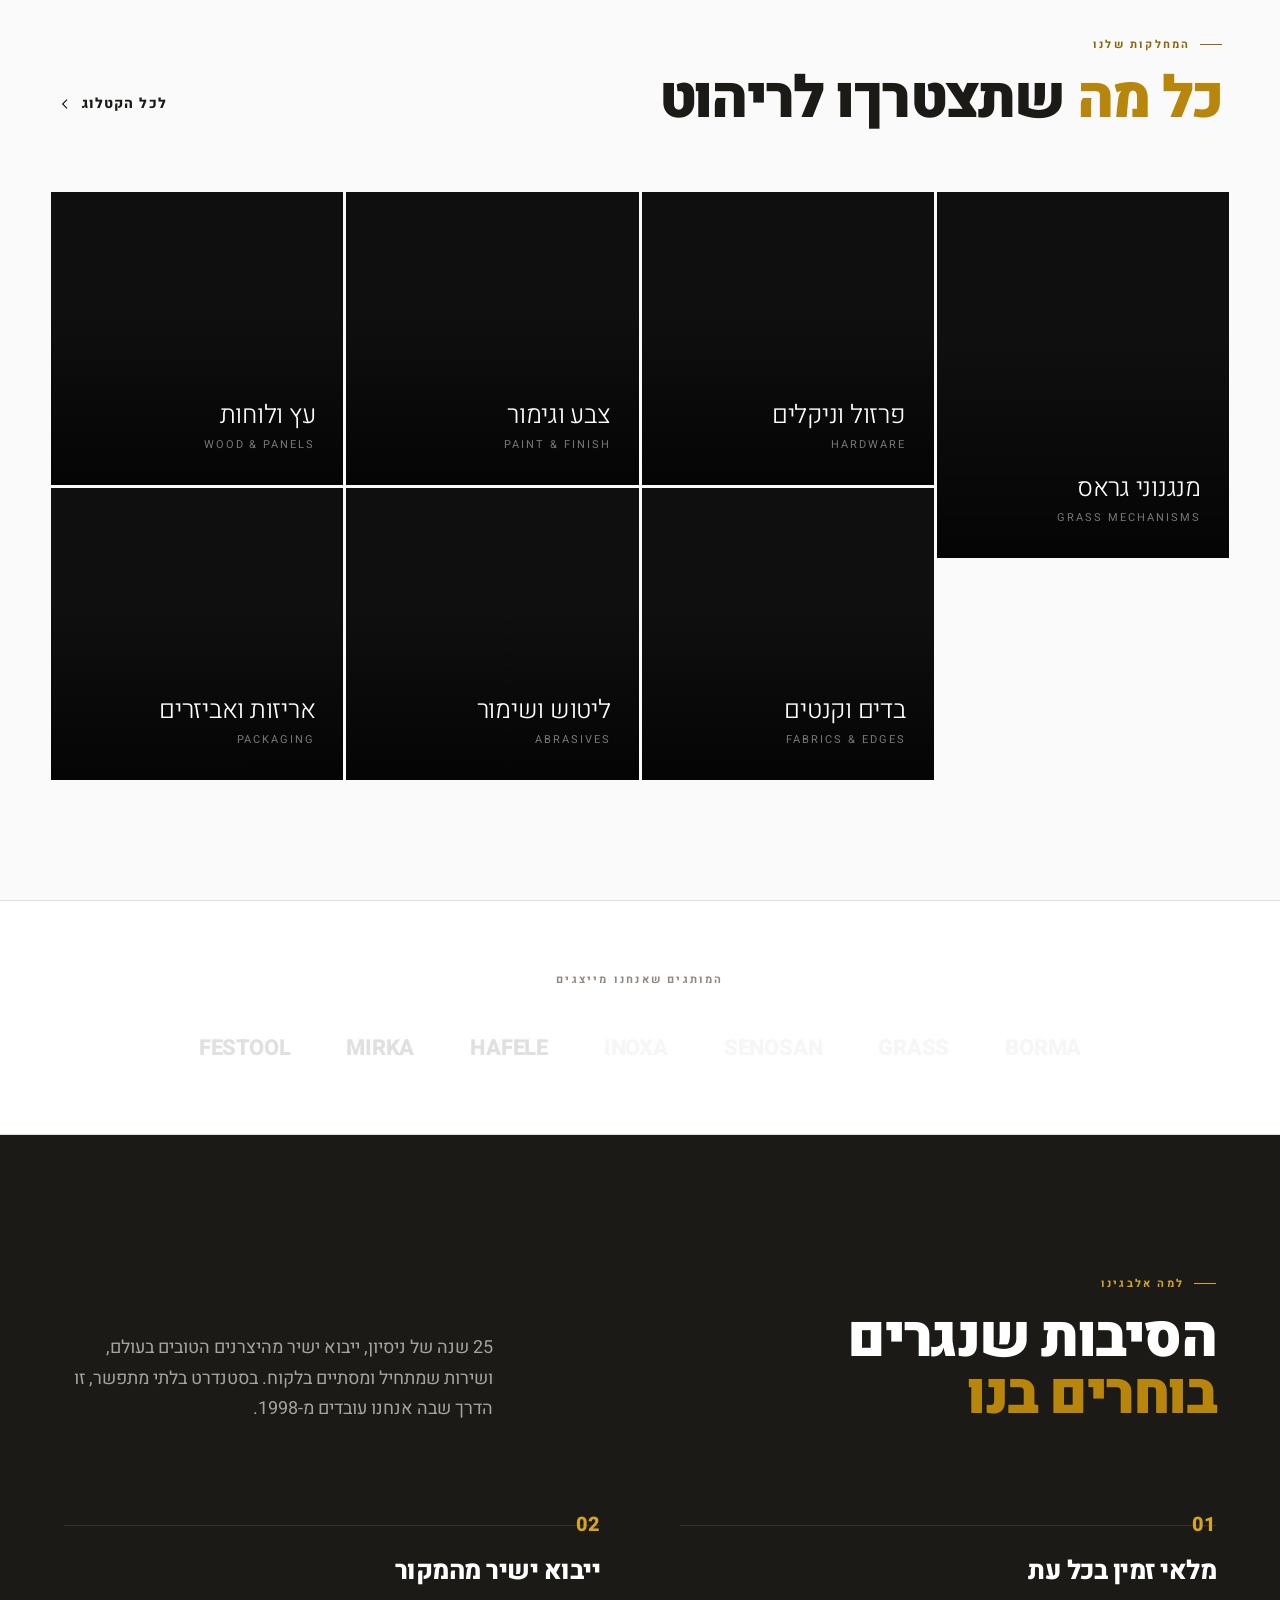
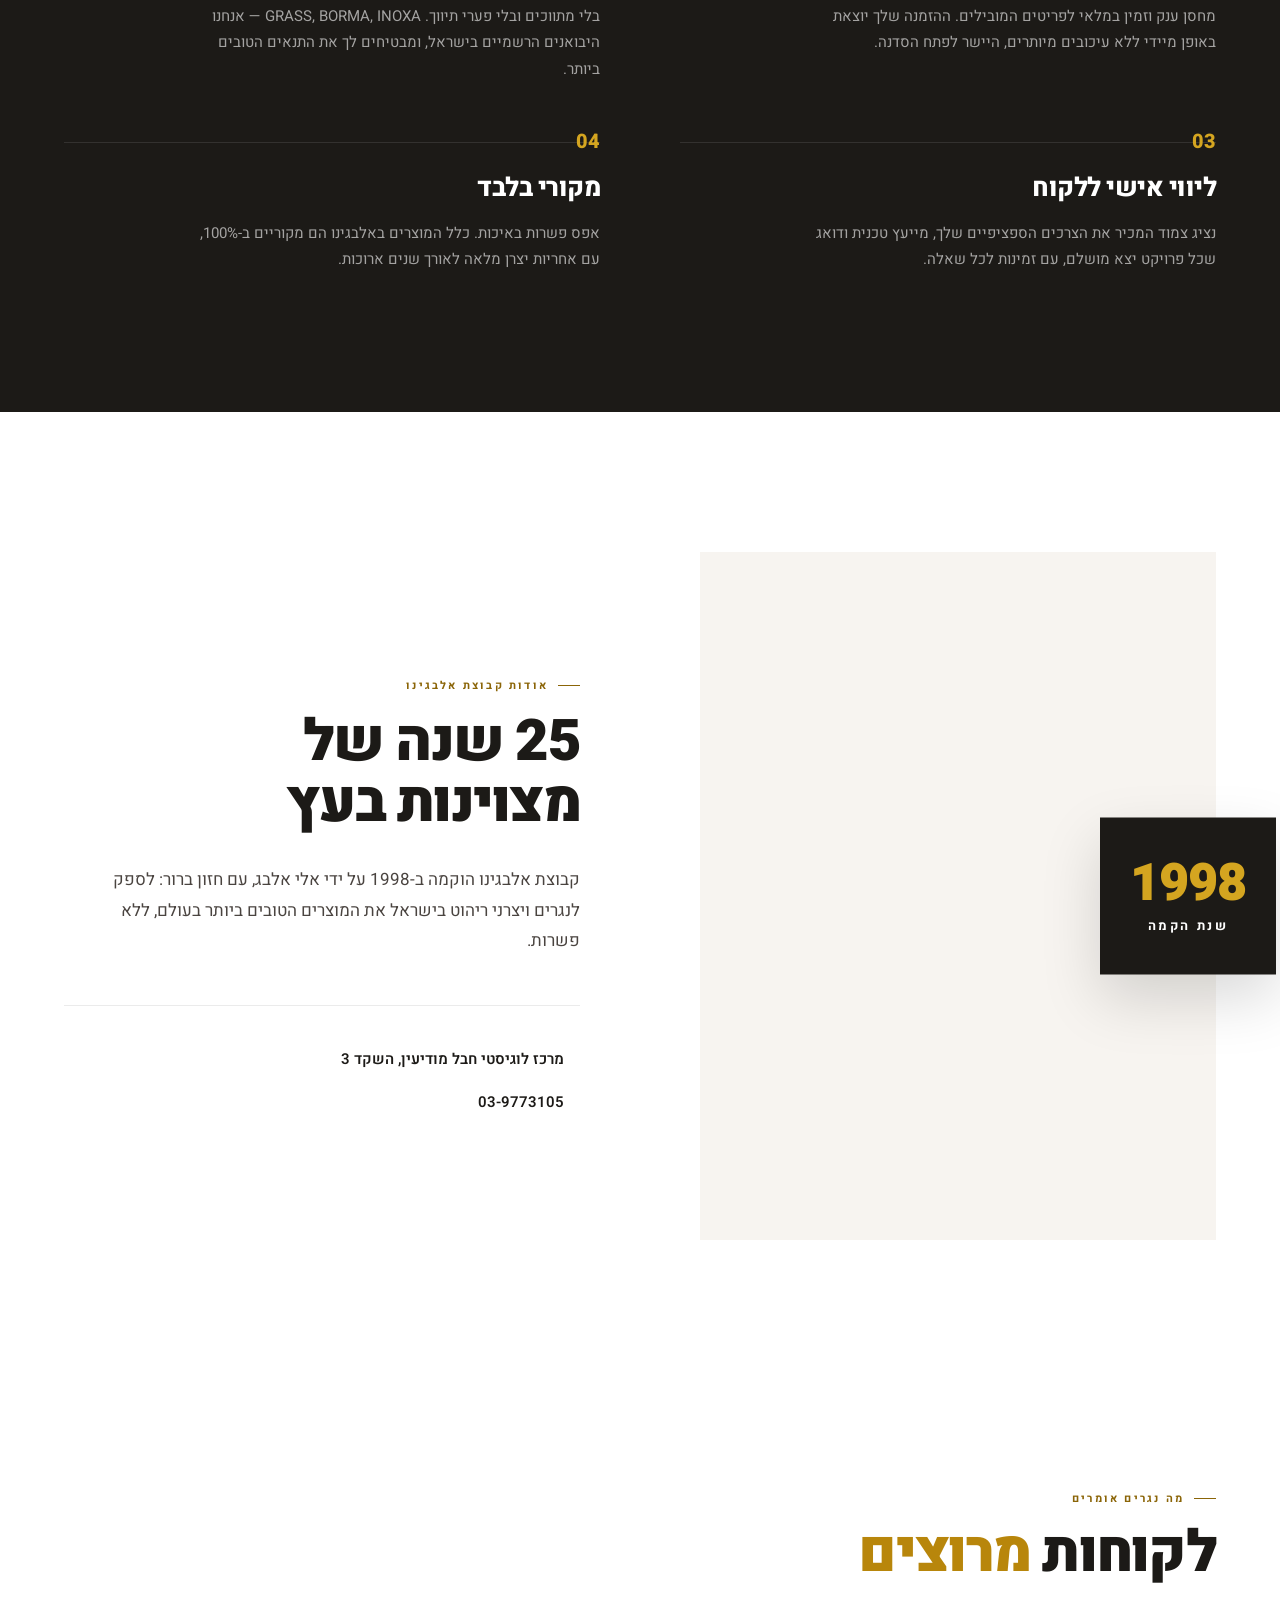
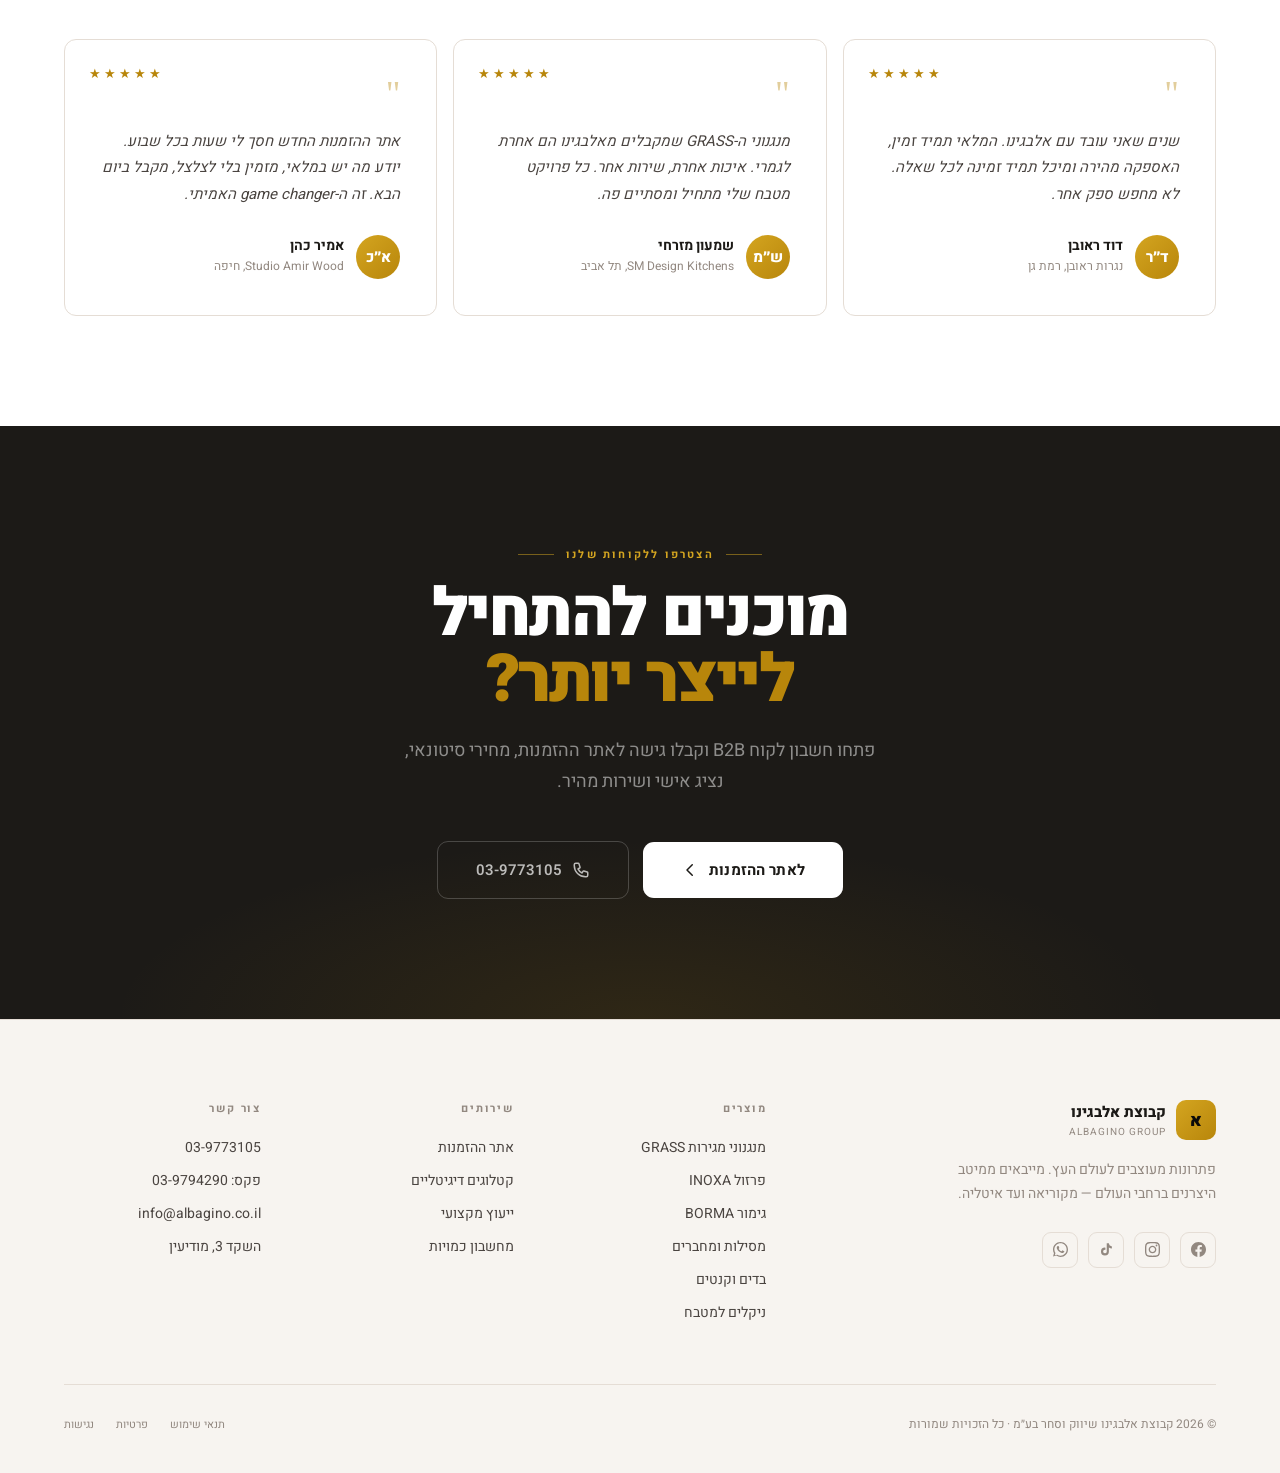
==== commit 107fb319: "style: Refine hero eyebrow into minimalist editorial line" ====
--- a/index.html
+++ b/index.html
@@ -230,13 +230,13 @@
 @keyframes emberPulse{0%,100%{opacity:.6;transform:translateX(-50%) scale(1)}50%{opacity:1;transform:translateX(-50%) scale(1.1)}}
 .hero-particles{position:absolute;inset:0;pointer-events:none;z-index:2}
 .hero-eyebrow{
-  display:inline-flex;align-items:center;gap:8px;
-  background:rgba(212,165,32,.12);border:1px solid rgba(212,165,32,.28);
-  border-radius:100px;padding:6px 16px;font-size:11px;font-weight:700;
-  color:var(--accent-light);letter-spacing:.1em;text-transform:uppercase;margin-bottom:24px;
-}
-.hero-eyebrow-dot{width:6px;height:6px;border-radius:50%;background:var(--accent-light);animation:pulse 2s infinite}
-@keyframes pulse{0%,100%{opacity:1;transform:scale(1)}50%{opacity:.4;transform:scale(1.5)}}
+  display:inline-flex;align-items:center;gap:16px;
+  background:transparent;border:none;
+  padding:0;font-size:11px;font-weight:700;
+  color:rgba(255,255,255,.55);letter-spacing:.18em;text-transform:uppercase;margin-bottom:28px;
+}
+.hero-eyebrow::before{content:'';width:48px;height:1px;background:var(--accent-light);opacity:.6}
+.hero-eyebrow-dot{display:none}
 .hero-content{position:relative;z-index:2;max-width:860px}
 .hero-h1{font-size:clamp(48px,7vw,100px);font-weight:900;line-height:.94;letter-spacing:-.035em;margin-bottom:26px;overflow:hidden;color:#FFFFFF}
 .hero-h1 .line{display:block;transform:translateY(110%);transition:transform .95s cubic-bezier(.25,.46,.45,.94)}
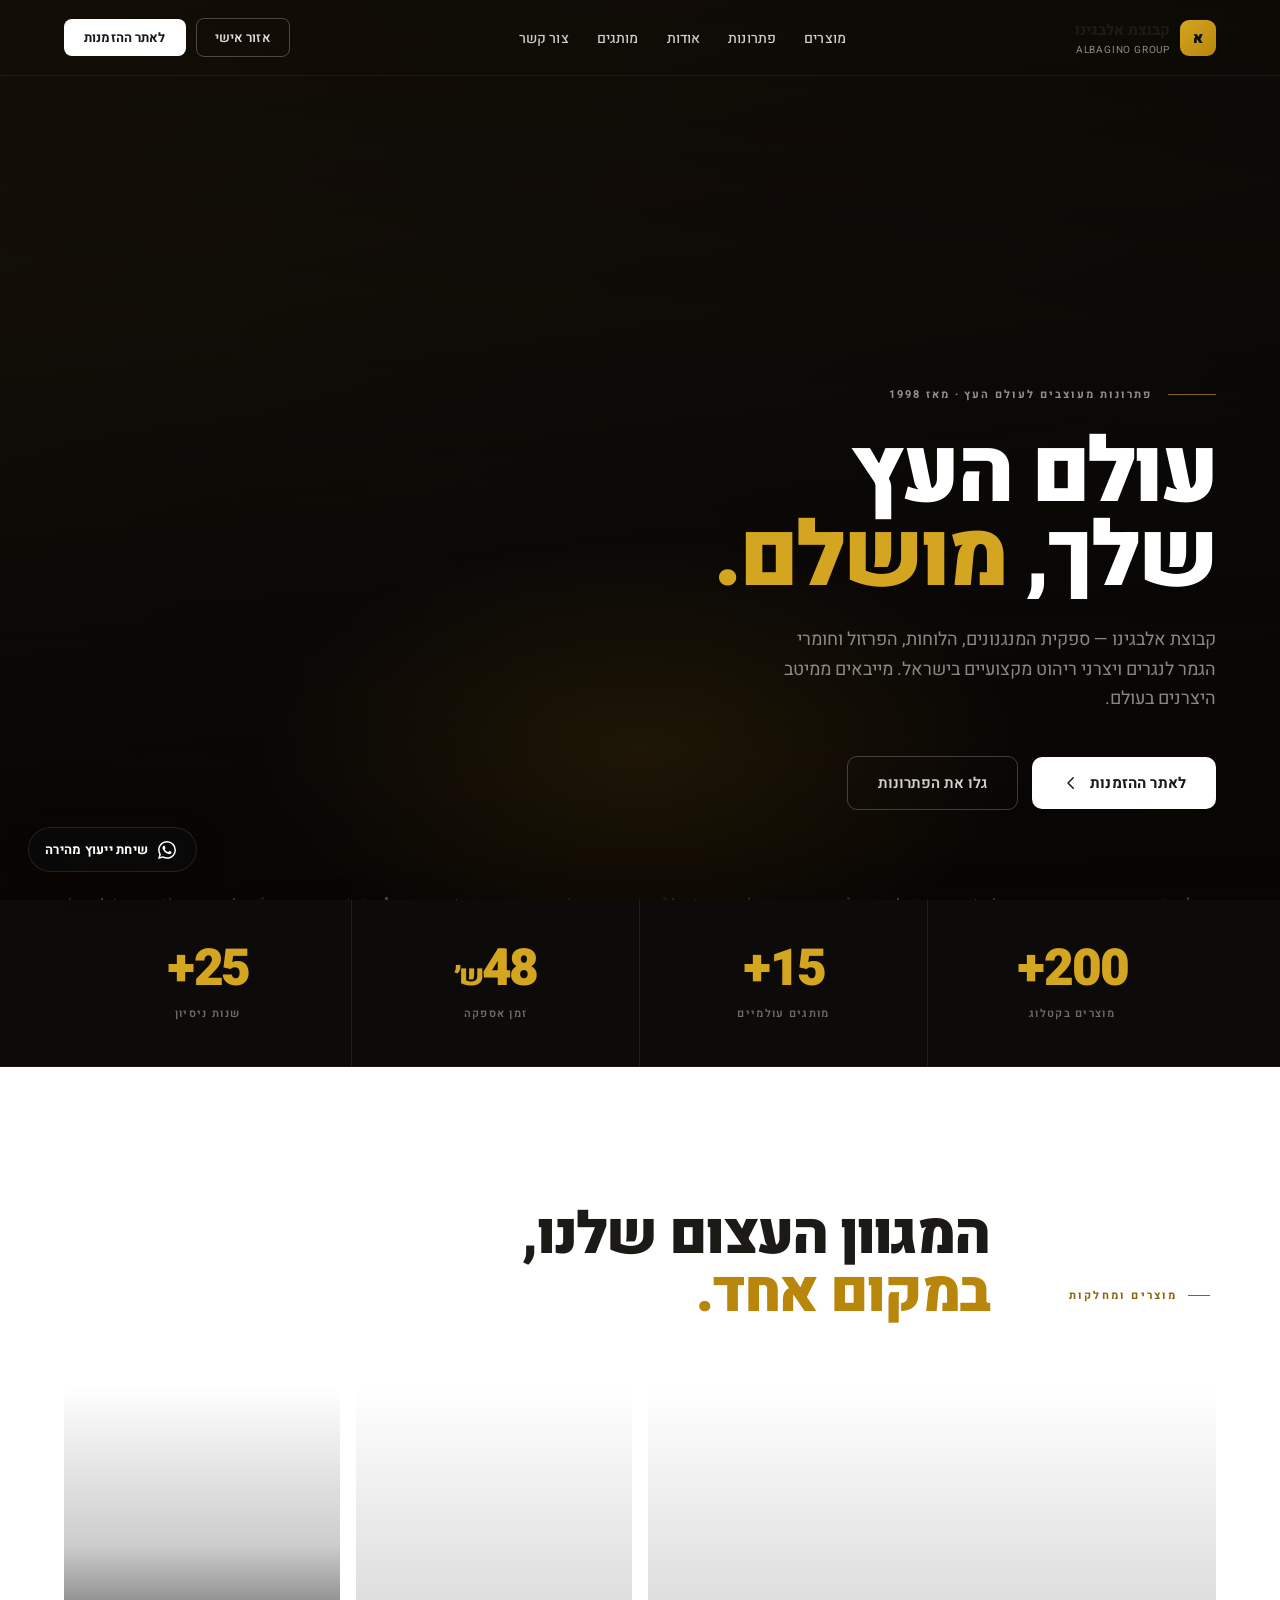
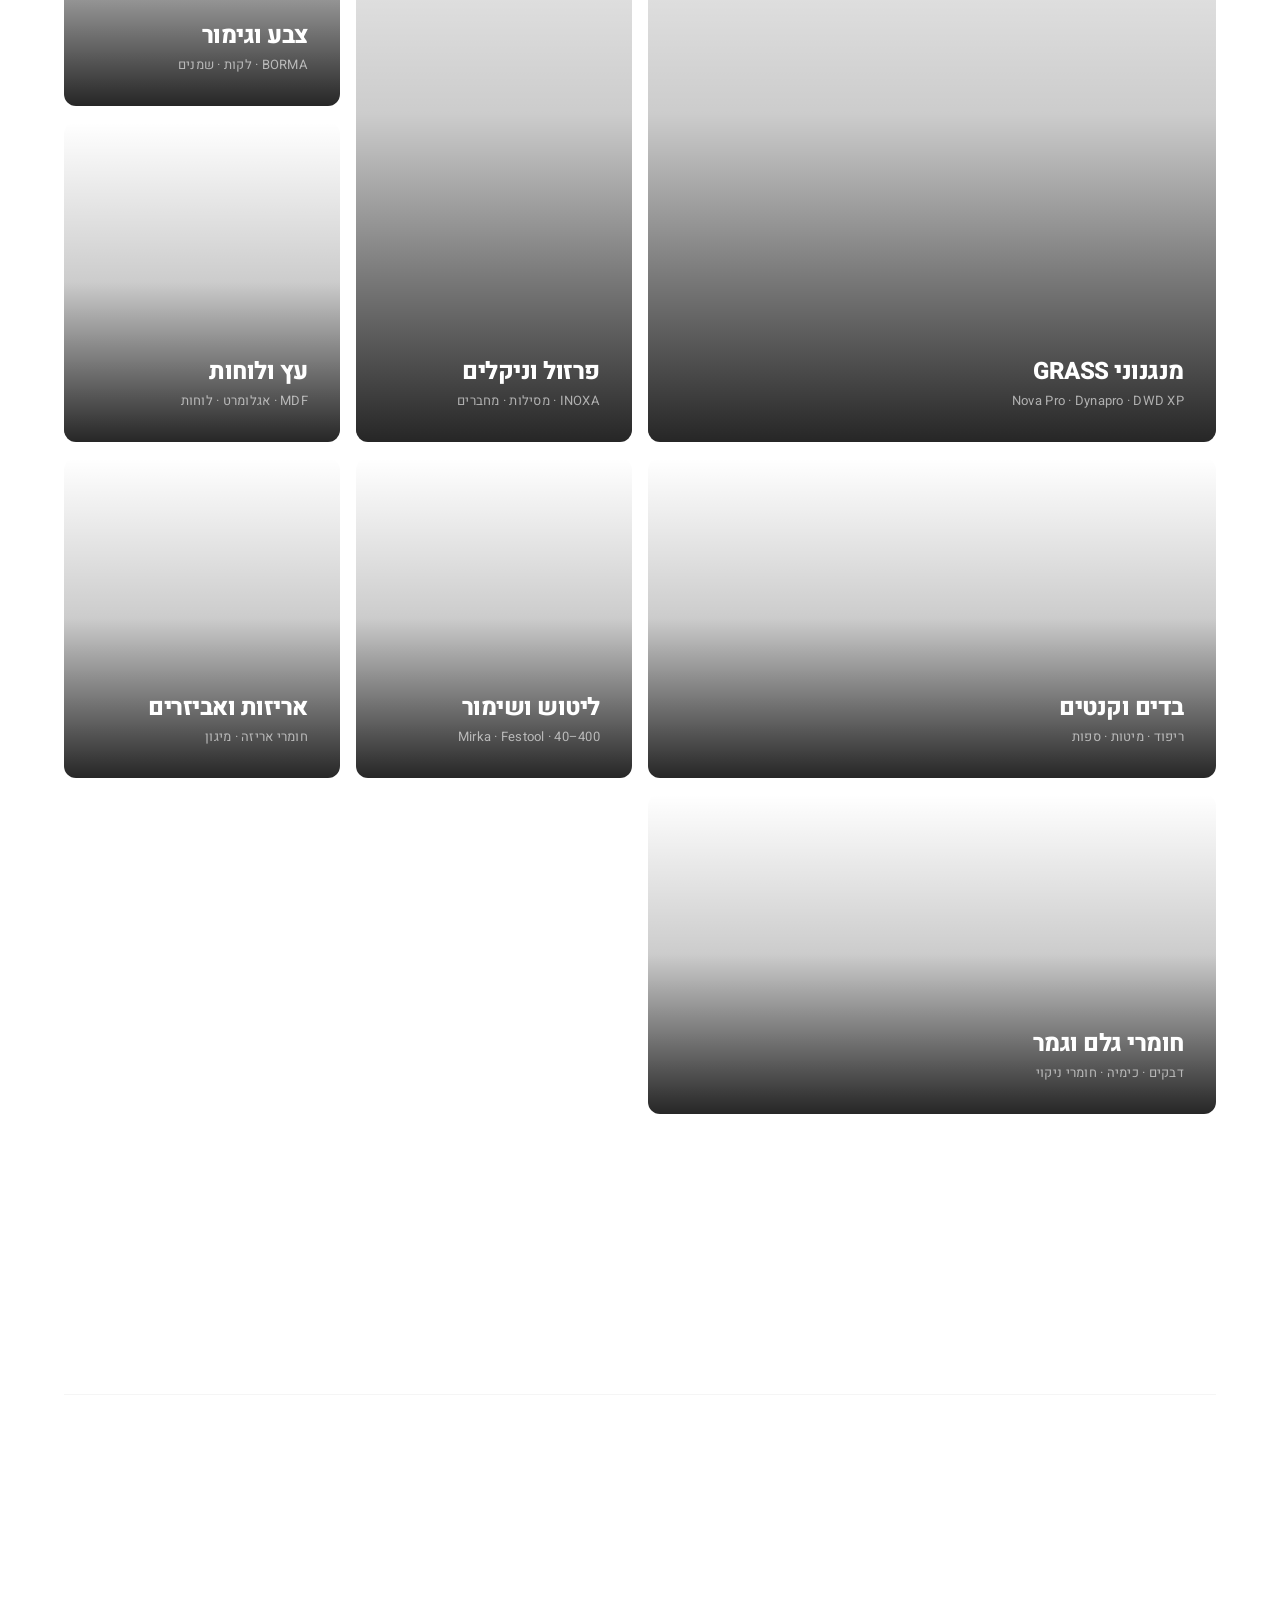
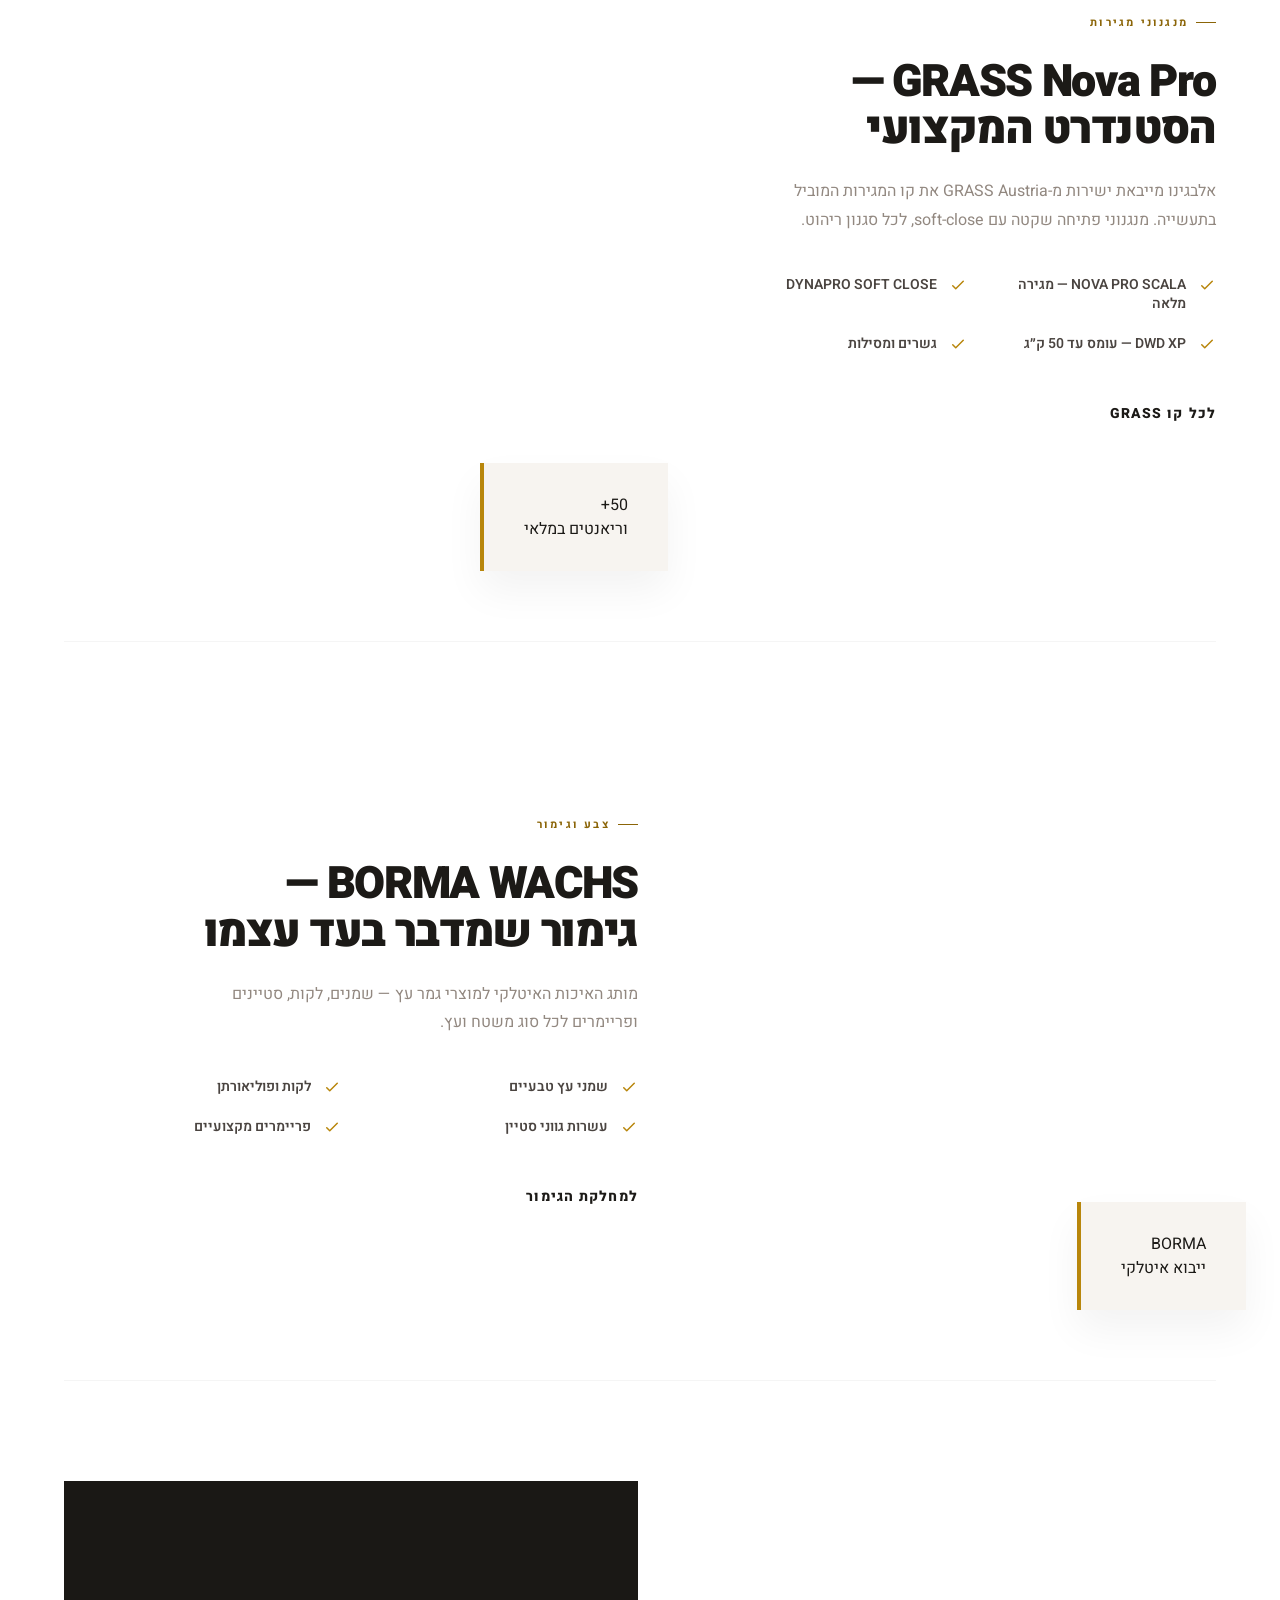
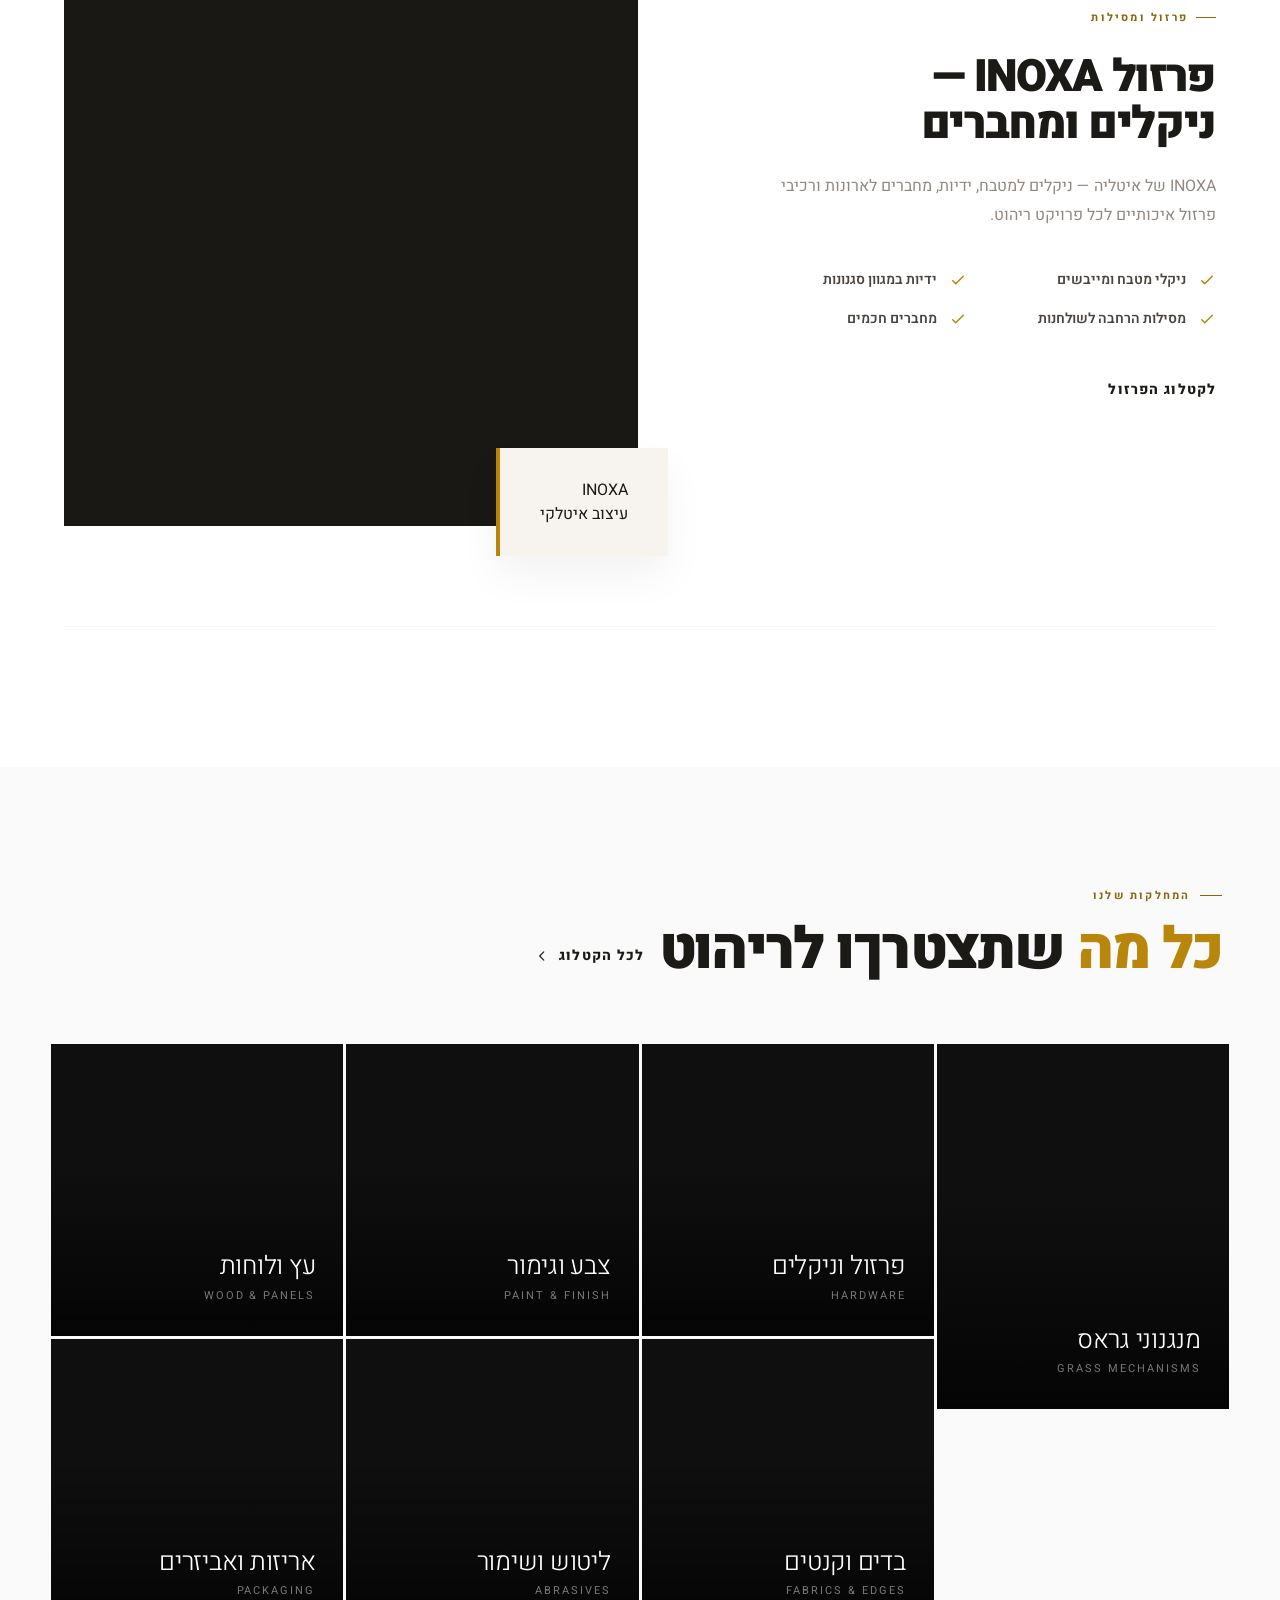
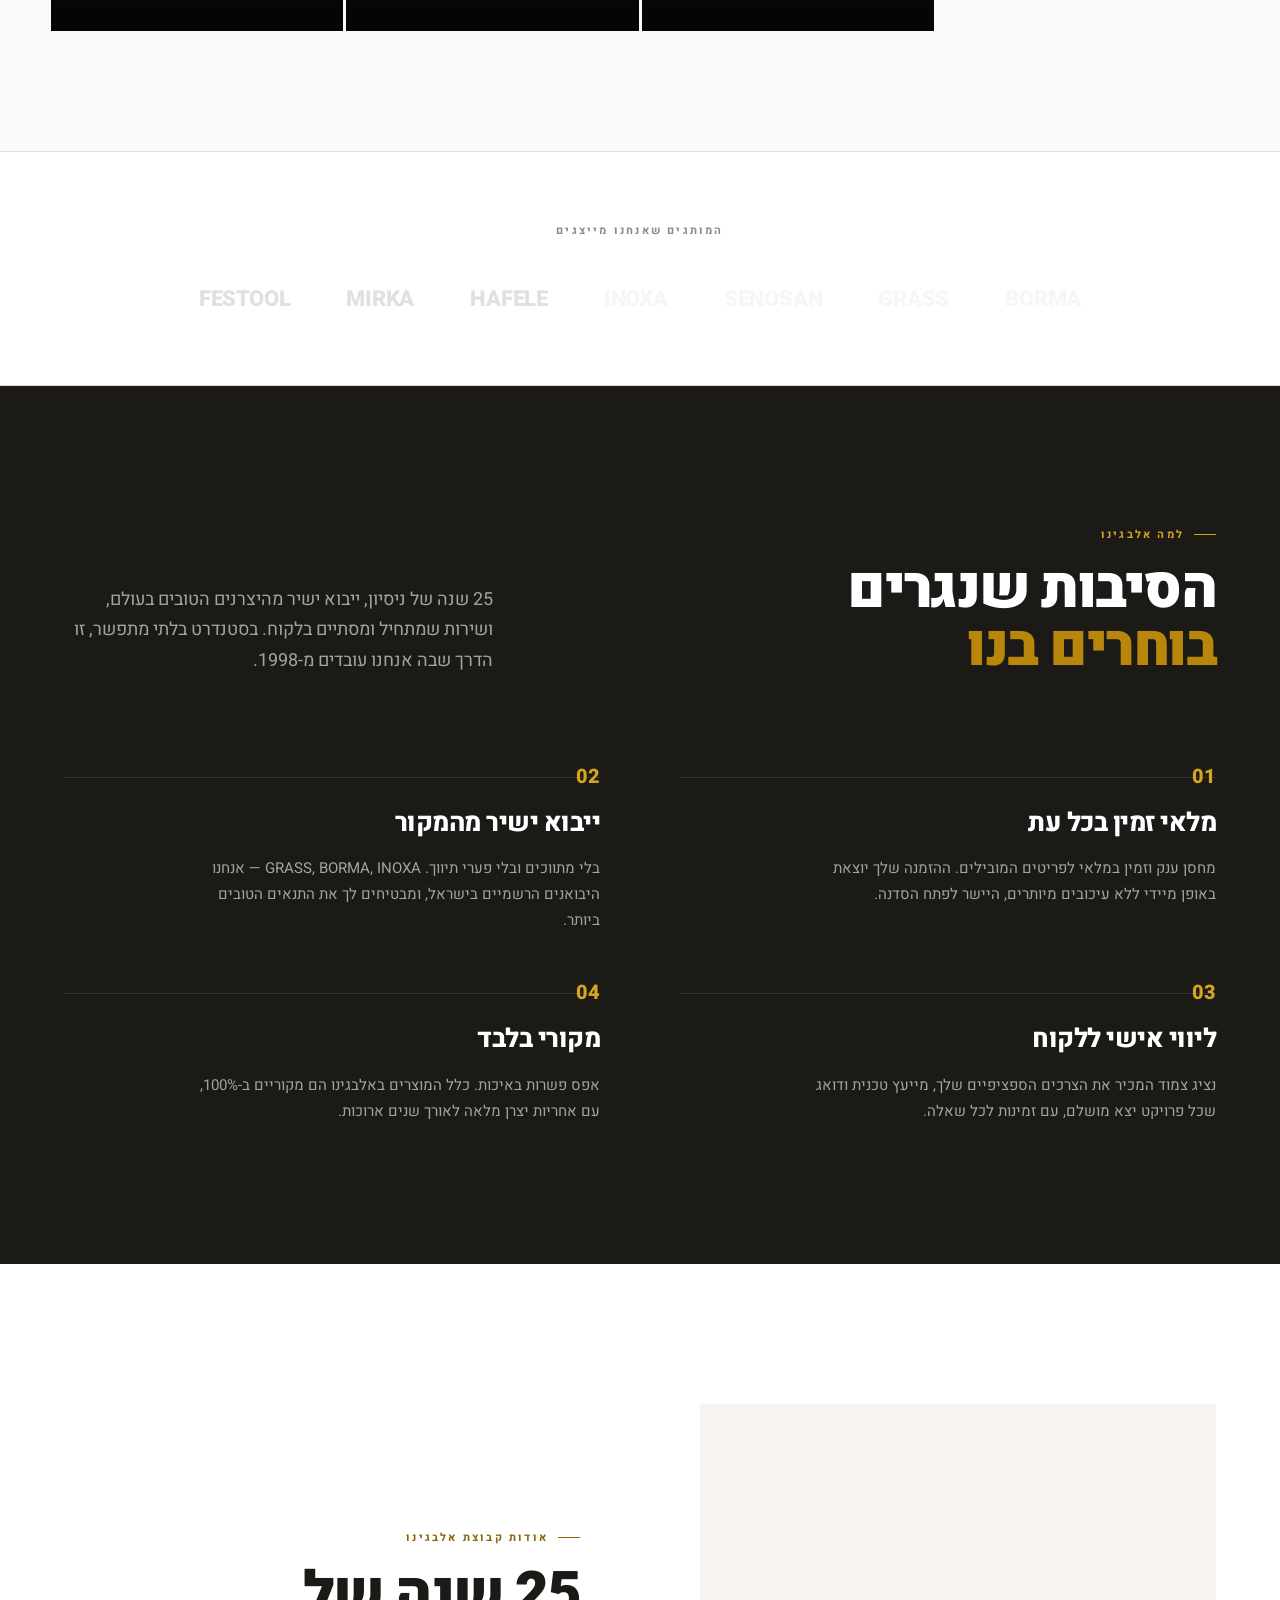
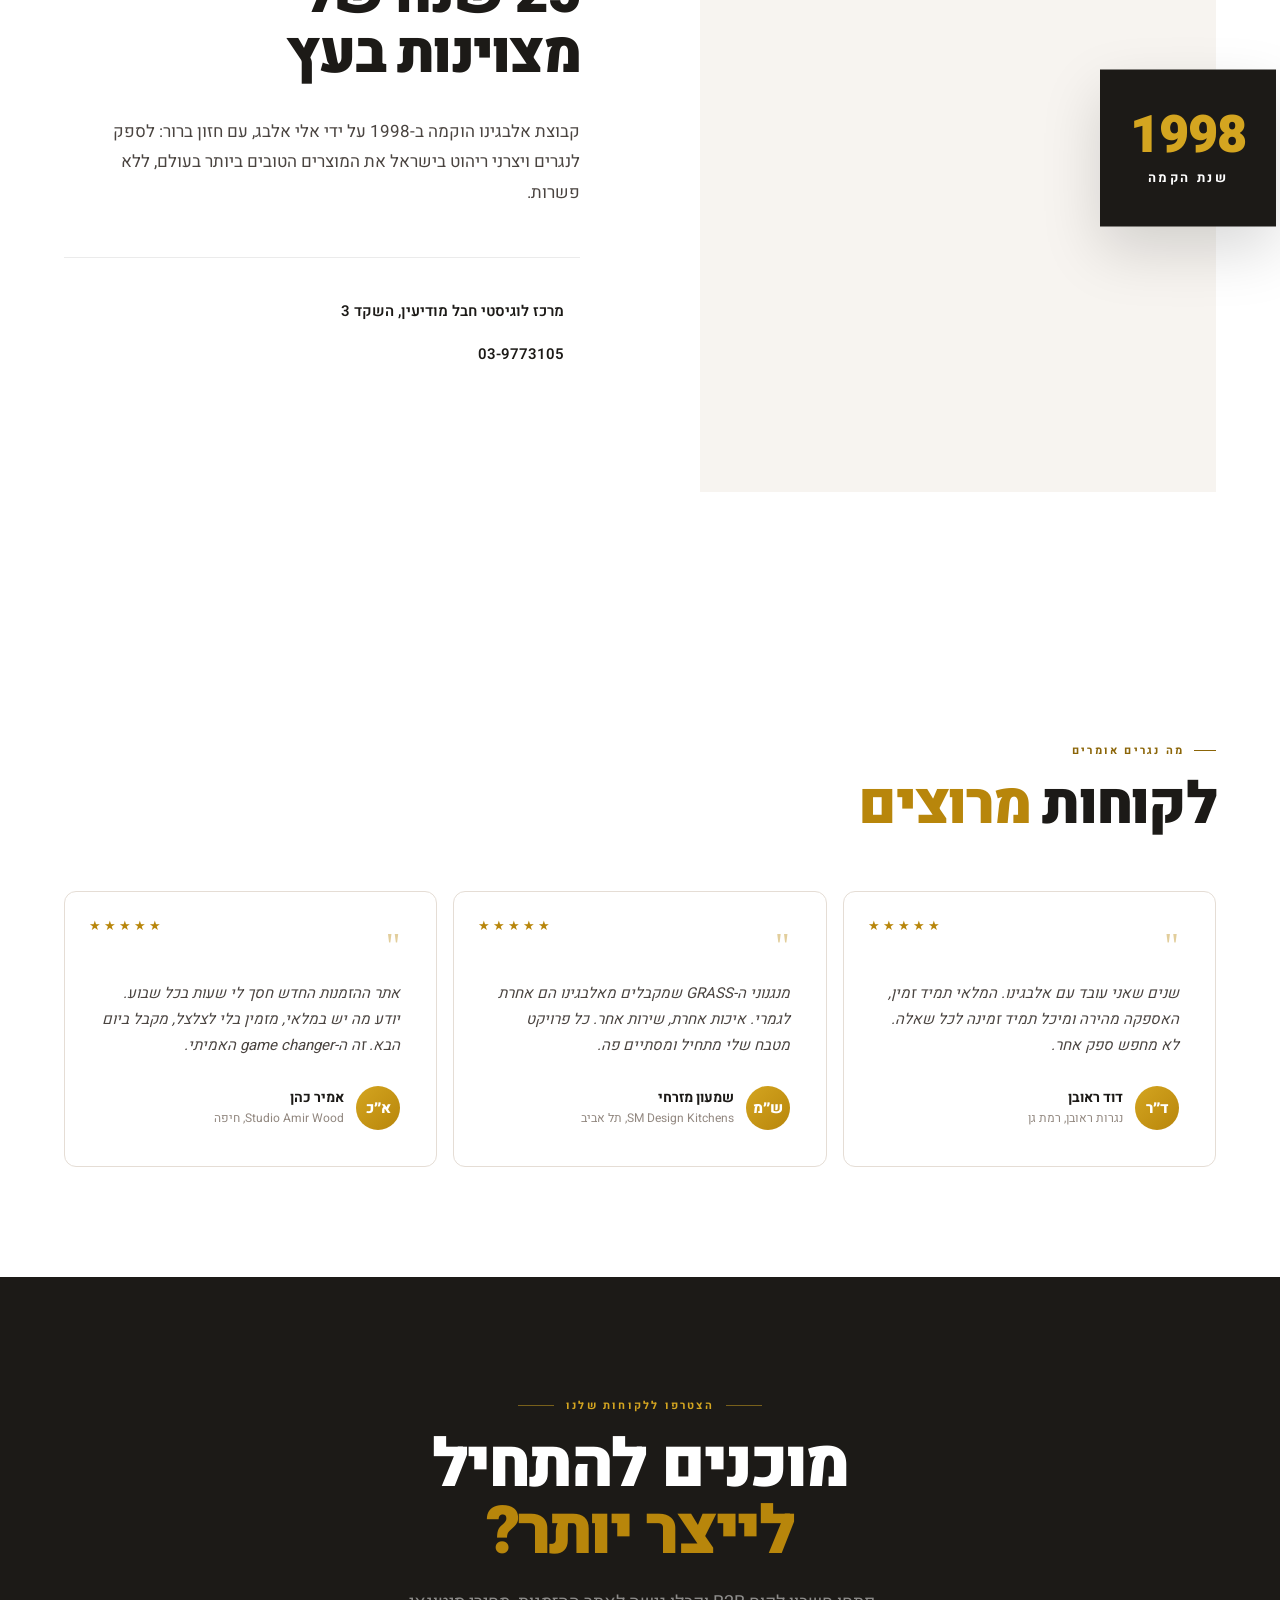
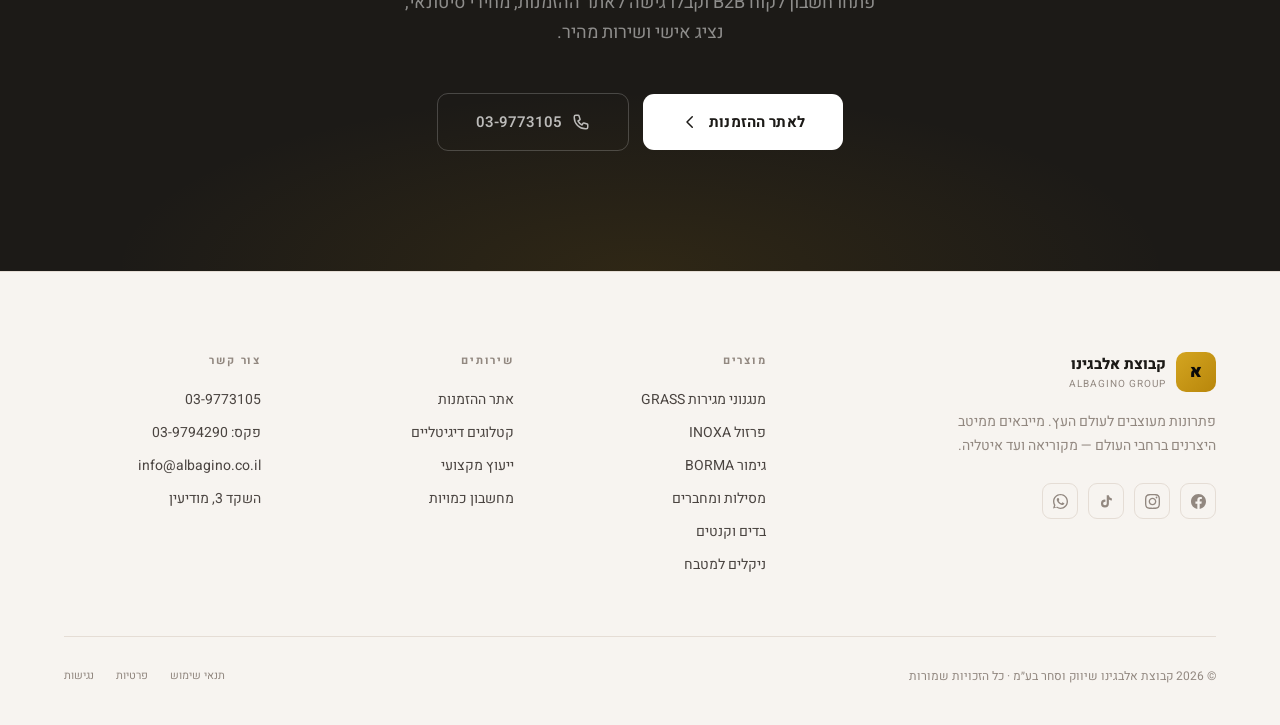
==== commit 23d9ae94: "feat: Remove mega menu, implement architectural masonry grid for categories on homepage" ====
--- a/index.html
+++ b/index.html
@@ -114,76 +114,53 @@
 #nav.scrolled .nav-links a:hover{color:var(--text) !important}
 .nav-links a:hover::after{width:100%}
 
-/* ── MEGA MENU (Premium Visual Grid) ────────────────────── */
-.nav-mega-parent{position:relative}
-.nav-mega-trigger{
-  display:flex;align-items:center;gap:5px;
-  font-size:14px;font-weight:500;color:rgba(255,255,255,.8);
-  letter-spacing:.01em;cursor:pointer;transition:color .2s;padding:4px 0;
-}
-#nav.scrolled .nav-mega-trigger{color:var(--text2)}
-.nav-mega-trigger:hover{color:#FFF !important}
-#nav.scrolled .nav-mega-trigger:hover{color:var(--text) !important}
-.nav-mega-trigger svg{width:12px;height:12px;transition:transform .25s;opacity:.5;stroke:currentColor}
-.nav-mega-parent:hover .nav-mega-trigger svg{transform:rotate(180deg)}
-.mega-menu{
-  position:fixed;top:76px;left:0;right:0;width:100vw;
-  background:#FFFFFF;
-  border-bottom:1px solid var(--border);
-  padding:32px 5vw;
-  display:grid;grid-template-columns:repeat(4,1fr);gap:12px;
-  opacity:0;pointer-events:none;transform:translateY(-8px);
-  transition:opacity .3s cubic-bezier(.16,1,.3,1),transform .3s cubic-bezier(.16,1,.3,1);
-  z-index:199;
-  box-shadow:0 24px 64px rgba(0,0,0,.12);
-}
-.nav-mega-parent:hover .mega-menu{opacity:1;pointer-events:all;transform:translateY(0)}
-
-/* Visual dept card inside mega menu */
-.mega-dept{
-  position:relative;overflow:hidden;
-  border-radius:12px;
-  aspect-ratio:16/9;
-  display:flex;align-items:flex-end;
-  text-decoration:none;
+/* ── DEPARTMENTS MASONRY GRID (Architectural) ────────────────────── */
+#departments{background:var(--bg);padding:140px 5vw;position:relative}
+.dept-head{margin-bottom:80px;max-width:700px}
+.dept-masonry{
+  display:grid;grid-template-columns:repeat(4, 1fr);gap:16px;
+  grid-auto-rows: 320px;
+}
+.dm-card{
+  position:relative;overflow:hidden;border-radius:12px;
+  text-decoration:none;display:flex;align-items:flex-end;
   transition:transform .4s cubic-bezier(.16,1,.3,1);
 }
-.mega-dept:hover{transform:translateY(-4px)}
-.mega-dept-img{
+.dm-card:hover{transform:translateY(-6px)}
+.dm-img{
+  position:absolute;inset:0;background-size:cover;background-position:center;
+  transition:transform 1.2s cubic-bezier(.16,1,.3,1);
+}
+.dm-card:hover .dm-img{transform:scale(1.08)}
+.dm-ov{
   position:absolute;inset:0;
-  background-size:cover;background-position:center;
-  transition:transform 1s cubic-bezier(.16,1,.3,1);
-}
-.mega-dept:hover .mega-dept-img{transform:scale(1.08)}
-.mega-dept-overlay{
-  position:absolute;inset:0;
-  background:linear-gradient(to top,rgba(0,0,0,.78) 0%,rgba(0,0,0,.05) 70%);
-}
-.mega-dept-body{
-  position:relative;z-index:2;padding:18px 20px;width:100%;
-}
-.mega-dept-name{font-size:15px;font-weight:700;color:#FFF;line-height:1.2}
-.mega-dept-sub{font-size:11px;color:rgba(255,255,255,.5);margin-top:3px}
-
-/* Bottom row */
-.mega-bottom-row{
-  grid-column:1/-1;display:flex;align-items:center;justify-content:space-between;
-  padding:16px 20px;border-radius:12px;margin-top:4px;
-  background:linear-gradient(135deg,rgba(184,134,11,.07),rgba(139,101,8,.03));
-  border:1px solid rgba(184,134,11,.15);
-  cursor:pointer;transition:all .25s;text-decoration:none;
-}
-.mega-bottom-row:hover{background:linear-gradient(135deg,rgba(184,134,11,.14),rgba(139,101,8,.07));transform:translateY(-2px)}
-.mega-bottom-text{font-size:14px;font-weight:700;color:var(--accent)}
-.mega-bottom-arrow{font-size:18px;color:var(--accent)}
-
-/* Legacy compat (hidden) */
-.mega-item{display:none}
-.mega-icon{display:none}
-.mega-label{display:none}
-.mega-sub{display:none}
-.mega-divider{display:none}
-.mega-bottom{display:none}
+  background:linear-gradient(to top, rgba(0,0,0,0.85) 0%, rgba(0,0,0,0.2) 50%, rgba(0,0,0,0) 100%);
+  transition:background .4s;
+}
+.dm-card:hover .dm-ov{background:linear-gradient(to top, rgba(0,0,0,0.95) 0%, rgba(0,0,0,0.4) 60%, rgba(0,0,0,0.1) 100%);}
+.dm-body{
+  position:relative;z-index:2;padding:32px;width:100%;
+}
+.dm-name{font-size:clamp(18px,2vw,24px);font-weight:800;color:#FFF;line-height:1.1;letter-spacing:-.02em;margin-bottom:6px}
+.dm-sub{font-size:13px;color:rgba(255,255,255,.6);letter-spacing:.02em}
+
+/* Asymmetrical Masonry Sizing */
+.dm-large{grid-column:span 2;grid-row:span 2}
+.dm-wide{grid-column:span 2;grid-row:span 1}
+.dm-tall{grid-column:span 1;grid-row:span 2}
+.dm-square{grid-column:span 1;grid-row:span 1}
+
+@media(max-width:1024px){
+  .dept-masonry{grid-template-columns:repeat(2, 1fr);grid-auto-rows:280px}
+  .dm-large,.dm-wide,.dm-tall,.dm-square{grid-column:span 1;grid-row:span 1}
+  .dm-large{grid-column:span 2;grid-row:span 2}
+  .dm-wide{grid-column:span 2}
+}
+@media(max-width:640px){
+  .dept-masonry{grid-template-columns:1fr;grid-auto-rows:320px;gap:8px}
+  .dm-large,.dm-wide,.dm-tall,.dm-square{grid-column:span 1;grid-row:span 1}
+  .dm-body{padding:24px}
+}
 .nav-cta{display:flex;align-items:center;gap:10px}
 .btn-ghost{padding:9px 18px;border-radius:8px;border:1px solid rgba(255,255,255,.25);font-size:13px;font-weight:600;color:rgba(255,255,255,.85);transition:all .3s;letter-spacing:.01em;background:transparent}
 #nav.scrolled .btn-ghost{border-color:var(--border);color:var(--text2);}
@@ -579,82 +556,7 @@
     </span>
   </a>
   <ul class="nav-links">
-    <li class="nav-mega-parent">
-      <span class="nav-mega-trigger">
-        מוצרים
-        <svg fill="none" stroke="currentColor" viewBox="0 0 24 24"><path stroke-linecap="round" stroke-linejoin="round" stroke-width="2.5" d="M19 9l-7 7-7-7"/></svg>
-      </span>
-      <div class="mega-menu">
-        <a href="department.html" class="mega-dept">
-          <div class="mega-dept-img" style="background-image:url('https://images.unsplash.com/photo-1556910103-1c02745aae4d?auto=format&fit=crop&q=80&w=800')"></div>
-          <div class="mega-dept-overlay"></div>
-          <div class="mega-dept-body">
-            <div class="mega-dept-name">מנגנוני GRASS</div>
-            <div class="mega-dept-sub">Nova Pro · Dynapro · DWD XP</div>
-          </div>
-        </a>
-        <a href="department.html" class="mega-dept">
-          <div class="mega-dept-img" style="background-image:url('https://images.unsplash.com/photo-1586023492125-27b2c045efd7?auto=format&fit=crop&q=80&w=800')"></div>
-          <div class="mega-dept-overlay"></div>
-          <div class="mega-dept-body">
-            <div class="mega-dept-name">פרזול וניקלים</div>
-            <div class="mega-dept-sub">INOXA · ידיות · מסילות · מחברים</div>
-          </div>
-        </a>
-        <a href="department.html" class="mega-dept">
-          <div class="mega-dept-img" style="background-image:url('https://images.unsplash.com/photo-1615529182904-14819c35db37?auto=format&fit=crop&q=80&w=800')"></div>
-          <div class="mega-dept-overlay"></div>
-          <div class="mega-dept-body">
-            <div class="mega-dept-name">צבע וגימור</div>
-            <div class="mega-dept-sub">BORMA · לקות · שמנים · ציפויים</div>
-          </div>
-        </a>
-        <a href="department.html" class="mega-dept">
-          <div class="mega-dept-img" style="background-image:url('https://images.unsplash.com/photo-1541123437800-1bb1317badc2?auto=format&fit=crop&q=80&w=800')"></div>
-          <div class="mega-dept-overlay"></div>
-          <div class="mega-dept-body">
-            <div class="mega-dept-name">עץ ולוחות</div>
-            <div class="mega-dept-sub">MDF · אגלומרט · לוחות גולמי</div>
-          </div>
-        </a>
-        <a href="department.html" class="mega-dept">
-          <div class="mega-dept-img" style="background-image:url('https://images.unsplash.com/photo-1555041469-a586c61ea9bc?auto=format&fit=crop&q=80&w=800')"></div>
-          <div class="mega-dept-overlay"></div>
-          <div class="mega-dept-body">
-            <div class="mega-dept-name">בדים וקנטים</div>
-            <div class="mega-dept-sub">ריפוד · מיטות · ספות</div>
-          </div>
-        </a>
-        <a href="department.html" class="mega-dept">
-          <div class="mega-dept-img" style="background-image:url('https://images.unsplash.com/photo-1567538096630-e0c55bd6374c?auto=format&fit=crop&q=80&w=800')"></div>
-          <div class="mega-dept-overlay"></div>
-          <div class="mega-dept-body">
-            <div class="mega-dept-name">ליטוש ושימור</div>
-            <div class="mega-dept-sub">Mirka · Festool · גרעיניות 40–400</div>
-          </div>
-        </a>
-        <a href="department.html" class="mega-dept">
-          <div class="mega-dept-img" style="background-image:url('https://images.unsplash.com/photo-1600585154340-be6161a56a0c?auto=format&fit=crop&q=80&w=800')"></div>
-          <div class="mega-dept-overlay"></div>
-          <div class="mega-dept-body">
-            <div class="mega-dept-name">אריזות ואביזרים</div>
-            <div class="mega-dept-sub">חומרי אריזה · מיגון · אביזרים</div>
-          </div>
-        </a>
-        <a href="department.html" class="mega-dept">
-          <div class="mega-dept-img" style="background-image:url('https://images.unsplash.com/photo-1631889993959-41b4e9c6e3c5?auto=format&fit=crop&q=80&w=800')"></div>
-          <div class="mega-dept-overlay"></div>
-          <div class="mega-dept-body">
-            <div class="mega-dept-name">חומרי גלם וגמר</div>
-            <div class="mega-dept-sub">דבקים · כימיה · חומרי ניקוי</div>
-          </div>
-        </a>
-        <a href="catalog-demo.html" class="mega-bottom-row">
-          <span class="mega-bottom-text">לכל הקטלוג — אתר ההזמנות</span>
-          <span class="mega-bottom-arrow">←</span>
-        </a>
-      </div>
-    </li>
+    <li><a href="#departments">מוצרים</a></li>
     <li><a href="#solutions">פתרונות</a></li>
     <li><a href="#about">אודות</a></li>
     <li><a href="#brands">מותגים</a></li>
@@ -742,48 +644,93 @@
 </div>
 
 <!-- ═══ SOLUTIONS ════════════════════════════════════════════ -->
-<section id="solutions">
-  <div class="solutions-head">
-    <div>
-      <div class="eyebrow reveal">הפתרונות שלנו</div>
-      <h2 class="section-h2 reveal d1">הכל לריהוט<br/><em>שמדבר בעד עצמו</em></h2>
-    </div>
-    <p class="reveal d2">
-      מנגנוני GRASS ועד בדים, פרזול ושמן עץ —
-      הכל תחת קורת גג אחת עם שירות אישי ואספקה מהירה.
-    </p>
-  </div>
-  <div class="sol-grid reveal">
-    <div class="sol-card">
-      <div class="sol-img" style="background-image:url('https://images.unsplash.com/photo-1556909114-f6e7ad7d3136?auto=format&fit=crop&q=90&w=1600')"></div>
-      <div class="sol-overlay"></div>
-      <div class="sol-body">
-        <div class="sol-num">01 — מגירות ומנגנונים</div>
-        <div class="sol-title">GRASS & Blum<br/>מנגנוני מגירות</div>
-        <div class="sol-desc">Nova Pro Scala, Dynapro, DWD XP — פתיחה שקטה, עומס גבוה, גימור פרימיום.</div>
-        <div class="sol-arrow">לקטלוג המנגנונים ←</div>
-      </div>
-    </div>
-    <div class="sol-card">
-      <div class="sol-img" style="background-image:url('https://images.unsplash.com/photo-1555041469-a586c61ea9bc?auto=format&fit=crop&q=90&w=1600')"></div>
-      <div class="sol-overlay"></div>
-      <div class="sol-body">
-        <div class="sol-num">02 — עץ ולוחות</div>
-        <div class="sol-title">לוחות, בדים<br/>וחומרי גלם</div>
-        <div class="sol-desc">עץ גולמי, MDF, בדים למיטות וספות, קנטים וחומרי גלם לתעשיית הריהוט.</div>
-        <div class="sol-arrow">לקטלוג הלוחות ←</div>
-      </div>
-    </div>
-    <div class="sol-card">
-      <div class="sol-img" style="background-image:url('https://images.unsplash.com/photo-1615529182904-14819c35db37?auto=format&fit=crop&q=90&w=1600')"></div>
-      <div class="sol-overlay"></div>
-      <div class="sol-body">
-        <div class="sol-num">03 — גימור ופרזול</div>
-        <div class="sol-title">צבע, ניקלים<br/>ופרזול מקצועי</div>
-        <div class="sol-desc">BORMA, INOXA ועוד — צבעים, לקות, ניקלים למטבח, מחברים ורכיבי גמר.</div>
-        <div class="sol-arrow">לקטלוג הגימור ←</div>
-      </div>
-    </div>
+<!-- ═══ DEPARTMENTS MASONRY (Replacing Solutions/Mega Menu) ════════ -->
+<section id="departments">
+  <div class="dept-head">
+    <div class="eyebrow reveal">מוצרים ומחלקות</div>
+    <h2 class="section-h2 reveal d1">המגוון העצום שלנו,<br/><em>במקום אחד.</em></h2>
+  </div>
+  
+  <div class="dept-masonry reveal d2">
+    <!-- 1. GRASS (Large focus) -->
+    <a href="department.html" class="dm-card dm-large">
+      <div class="dm-img" style="background-image:url('https://images.unsplash.com/photo-1556910103-1c02745aae4d?auto=format&fit=crop&q=80&w=1200')"></div>
+      <div class="dm-ov"></div>
+      <div class="dm-body">
+        <div class="dm-name">מנגנוני GRASS</div>
+        <div class="dm-sub">Nova Pro · Dynapro · DWD XP</div>
+      </div>
+    </a>
+    
+    <!-- 2. Hardware (Tall) -->
+    <a href="department.html" class="dm-card dm-tall">
+      <div class="dm-img" style="background-image:url('https://images.unsplash.com/photo-1586023492125-27b2c045efd7?auto=format&fit=crop&q=80&w=800')"></div>
+      <div class="dm-ov"></div>
+      <div class="dm-body">
+        <div class="dm-name">פרזול וניקלים</div>
+        <div class="dm-sub">INOXA · מסילות · מחברים</div>
+      </div>
+    </a>
+    
+    <!-- 3. Finish (Square) -->
+    <a href="department.html" class="dm-card dm-square">
+      <div class="dm-img" style="background-image:url('https://images.unsplash.com/photo-1615529182904-14819c35db37?auto=format&fit=crop&q=80&w=600')"></div>
+      <div class="dm-ov"></div>
+      <div class="dm-body">
+        <div class="dm-name">צבע וגימור</div>
+        <div class="dm-sub">BORMA · לקות · שמנים</div>
+      </div>
+    </a>
+
+    <!-- 4. Wood (Square) -->
+    <a href="department.html" class="dm-card dm-square">
+      <div class="dm-img" style="background-image:url('https://images.unsplash.com/photo-1541123437800-1bb1317badc2?auto=format&fit=crop&q=80&w=600')"></div>
+      <div class="dm-ov"></div>
+      <div class="dm-body">
+        <div class="dm-name">עץ ולוחות</div>
+        <div class="dm-sub">MDF · אגלומרט · לוחות</div>
+      </div>
+    </a>
+    
+    <!-- 5. Fabrics (Wide) -->
+    <a href="department.html" class="dm-card dm-wide">
+      <div class="dm-img" style="background-image:url('https://images.unsplash.com/photo-1555041469-a586c61ea9bc?auto=format&fit=crop&q=80&w=1000')"></div>
+      <div class="dm-ov"></div>
+      <div class="dm-body">
+        <div class="dm-name">בדים וקנטים</div>
+        <div class="dm-sub">ריפוד · מיטות · ספות</div>
+      </div>
+    </a>
+
+    <!-- 6. Polishing (Square) -->
+    <a href="department.html" class="dm-card dm-square">
+      <div class="dm-img" style="background-image:url('https://images.unsplash.com/photo-1567538096630-e0c55bd6374c?auto=format&fit=crop&q=80&w=600')"></div>
+      <div class="dm-ov"></div>
+      <div class="dm-body">
+        <div class="dm-name">ליטוש ושימור</div>
+        <div class="dm-sub">Mirka · Festool · 40–400</div>
+      </div>
+    </a>
+
+    <!-- 7. Packaging (Square) -->
+    <a href="department.html" class="dm-card dm-square">
+      <div class="dm-img" style="background-image:url('https://images.unsplash.com/photo-1600585154340-be6161a56a0c?auto=format&fit=crop&q=80&w=600')"></div>
+      <div class="dm-ov"></div>
+      <div class="dm-body">
+        <div class="dm-name">אריזות ואביזרים</div>
+        <div class="dm-sub">חומרי אריזה · מיגון</div>
+      </div>
+    </a>
+
+    <!-- 8. Raw Materials (Wide) -->
+    <a href="department.html" class="dm-card dm-wide">
+      <div class="dm-img" style="background-image:url('https://images.unsplash.com/photo-1631889993959-41b4e9c6e3c5?auto=format&fit=crop&q=80&w=1000')"></div>
+      <div class="dm-ov"></div>
+      <div class="dm-body">
+        <div class="dm-name">חומרי גלם וגמר</div>
+        <div class="dm-sub">דבקים · כימיה · חומרי ניקוי</div>
+      </div>
+    </a>
   </div>
 </section>
 
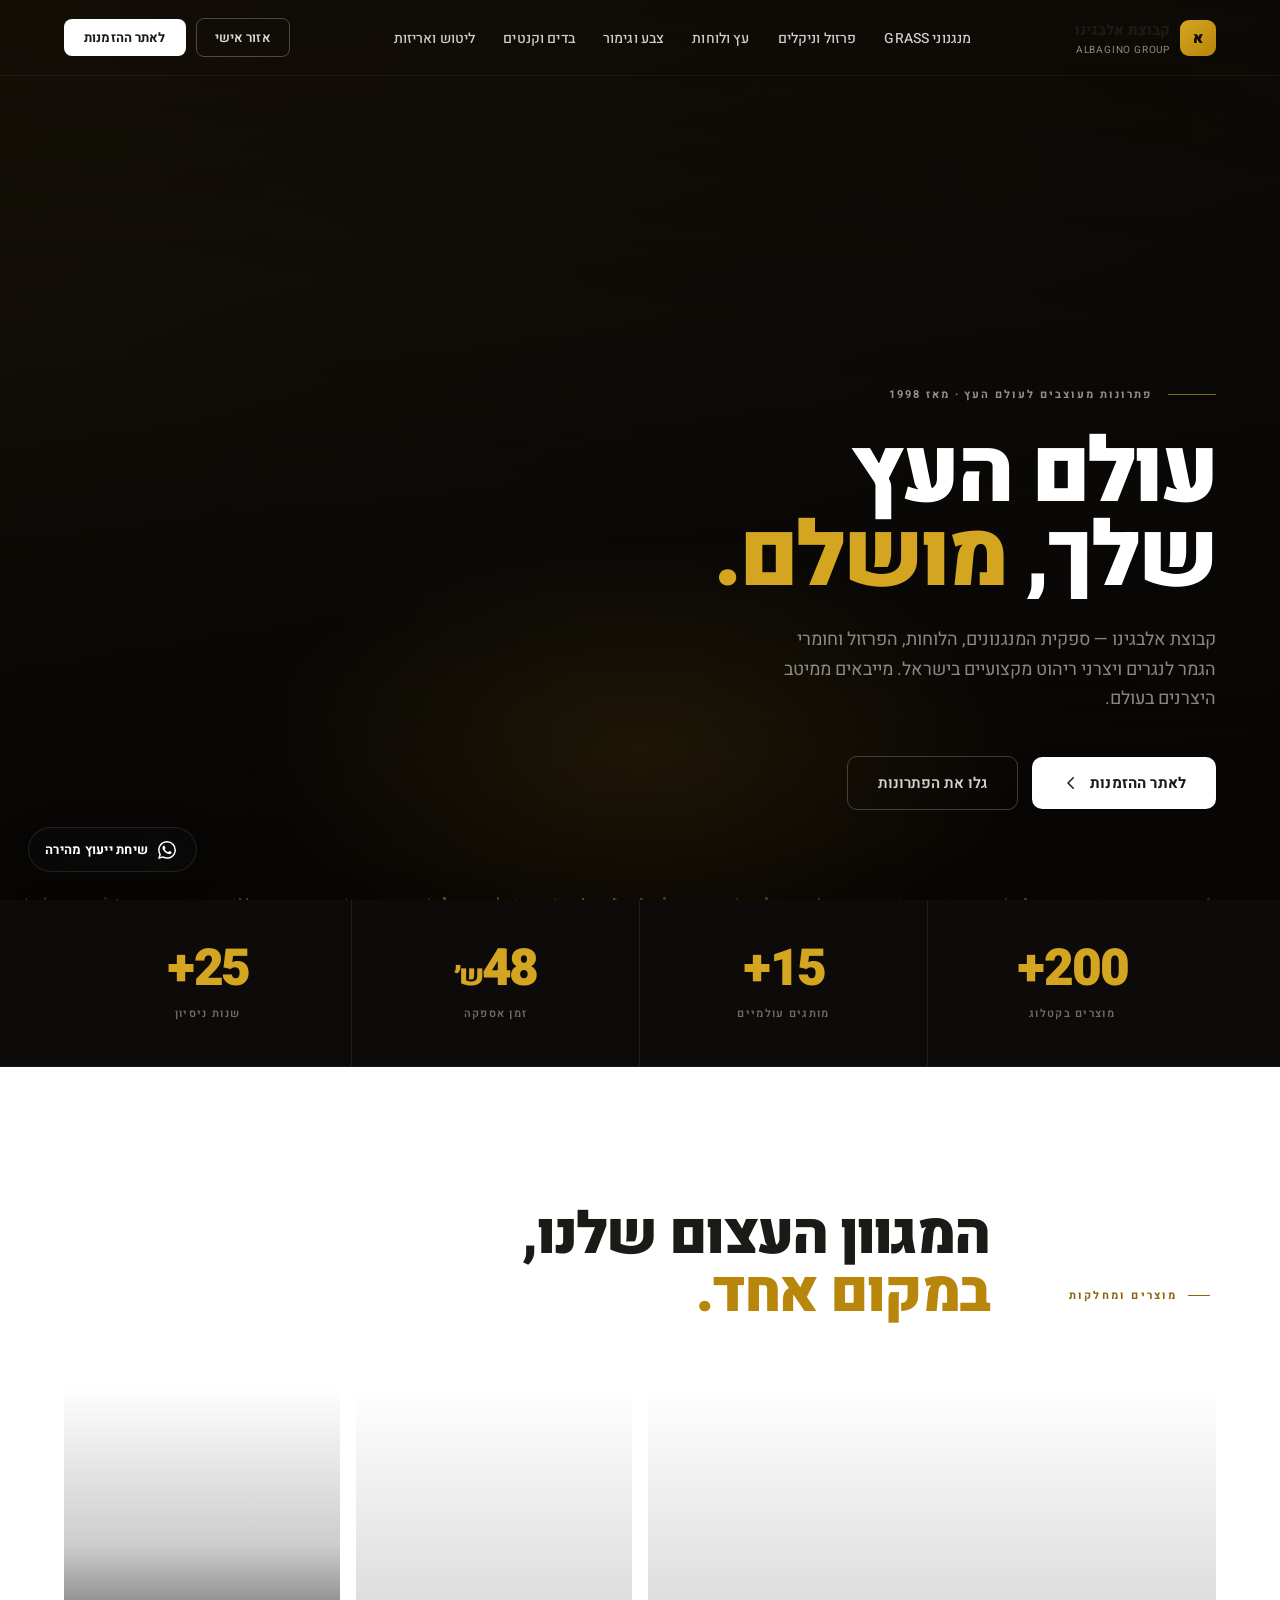
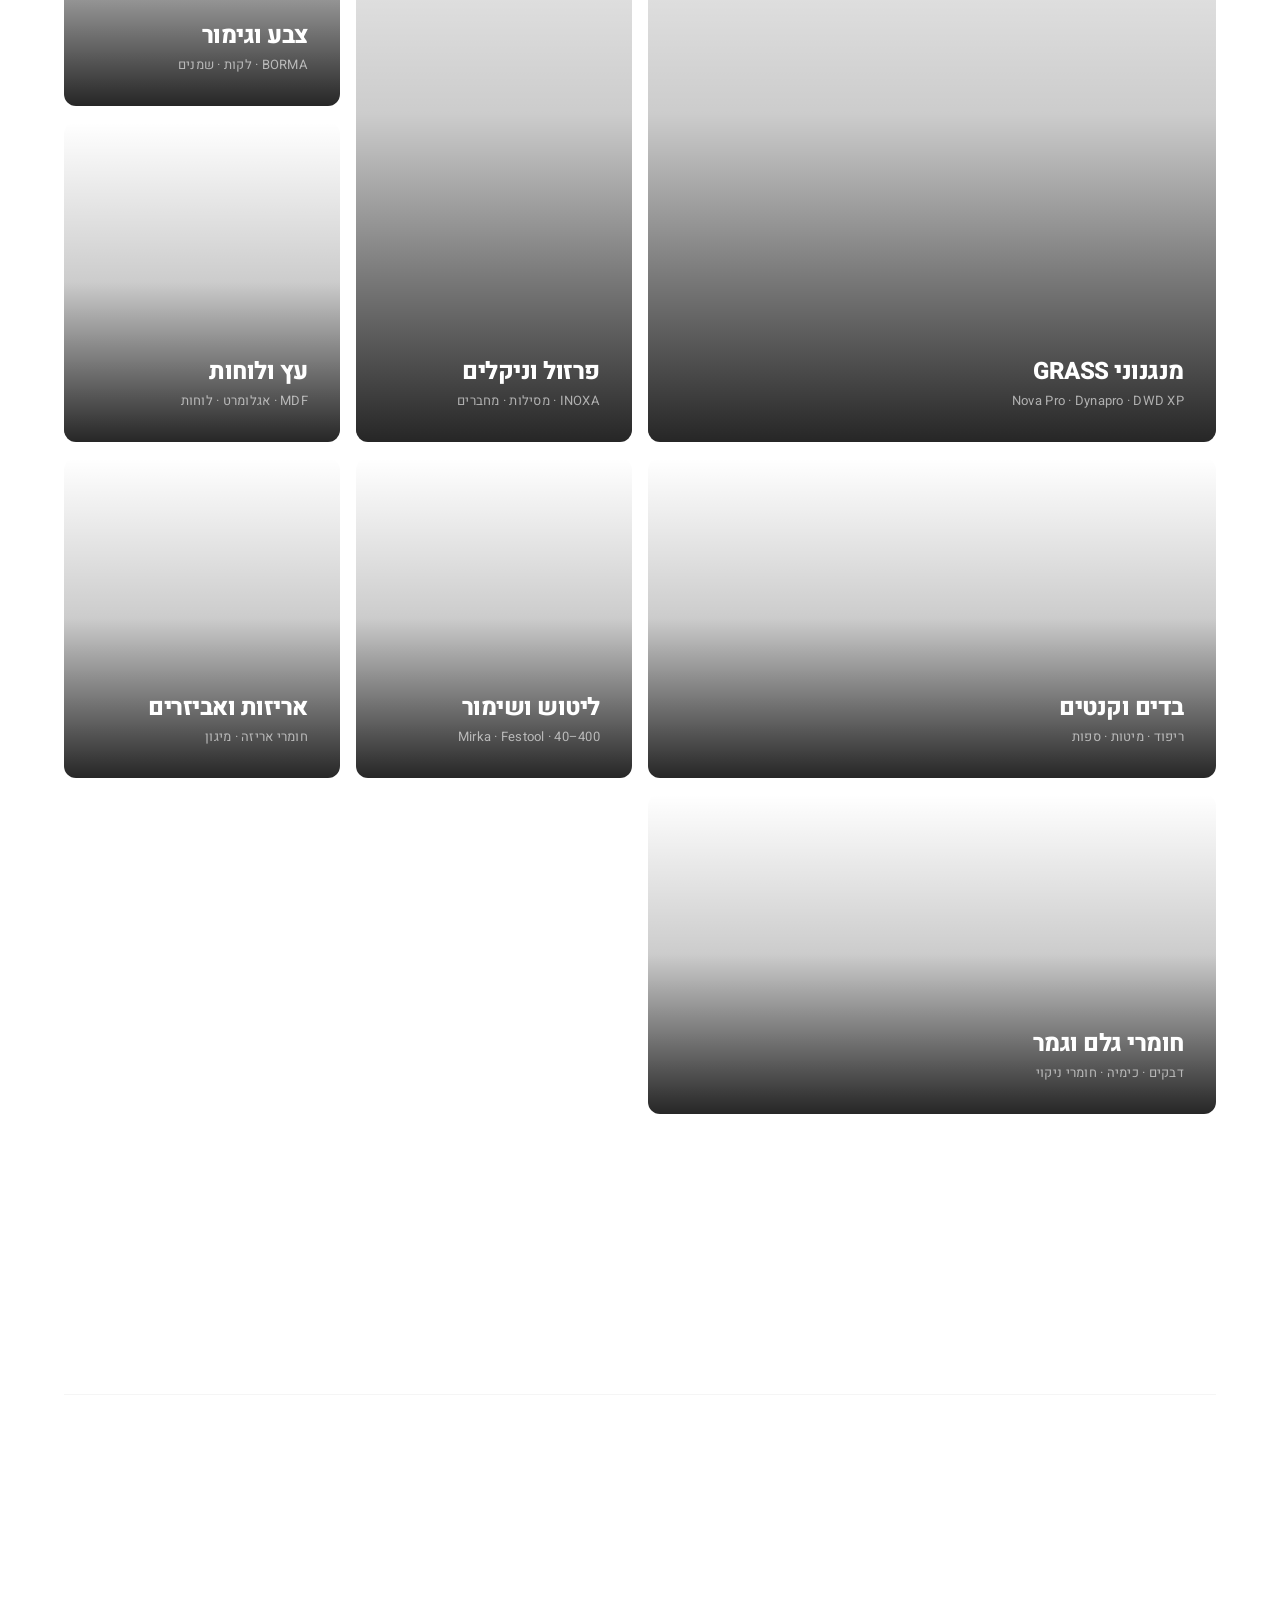
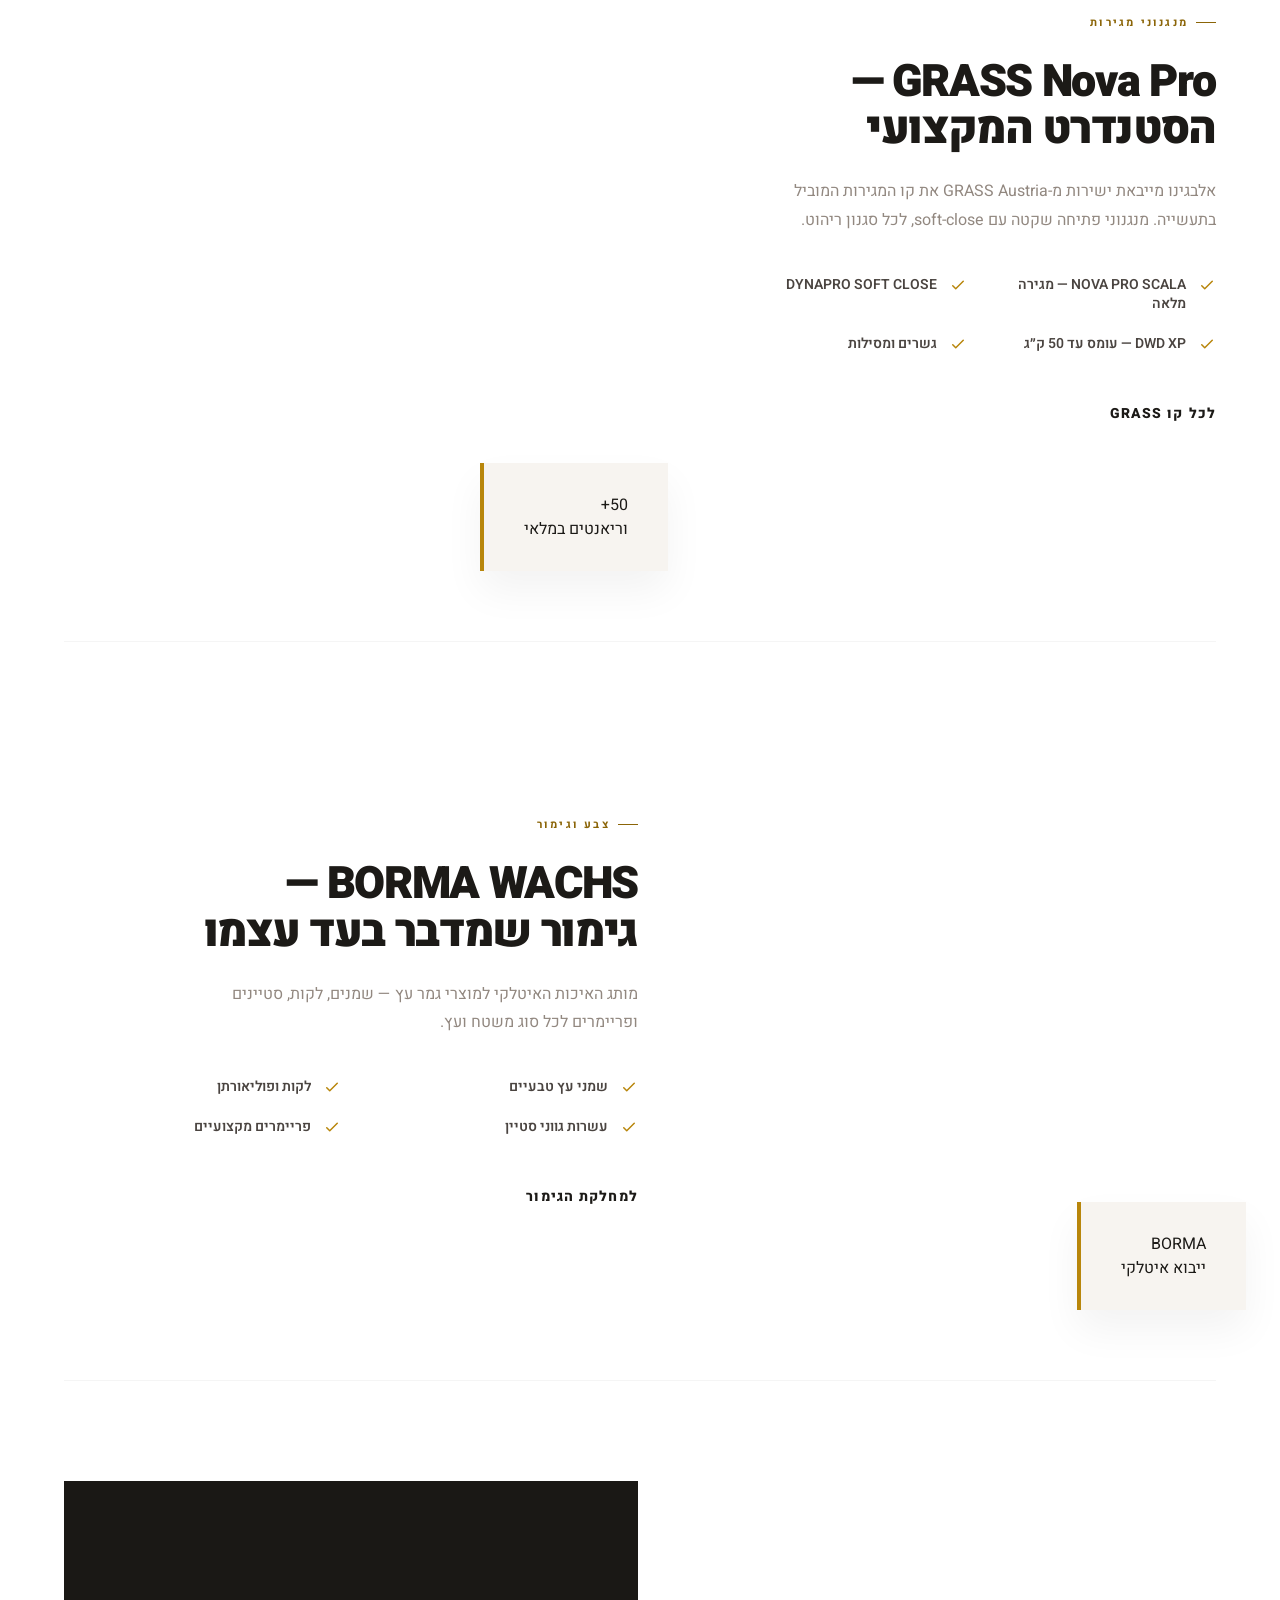
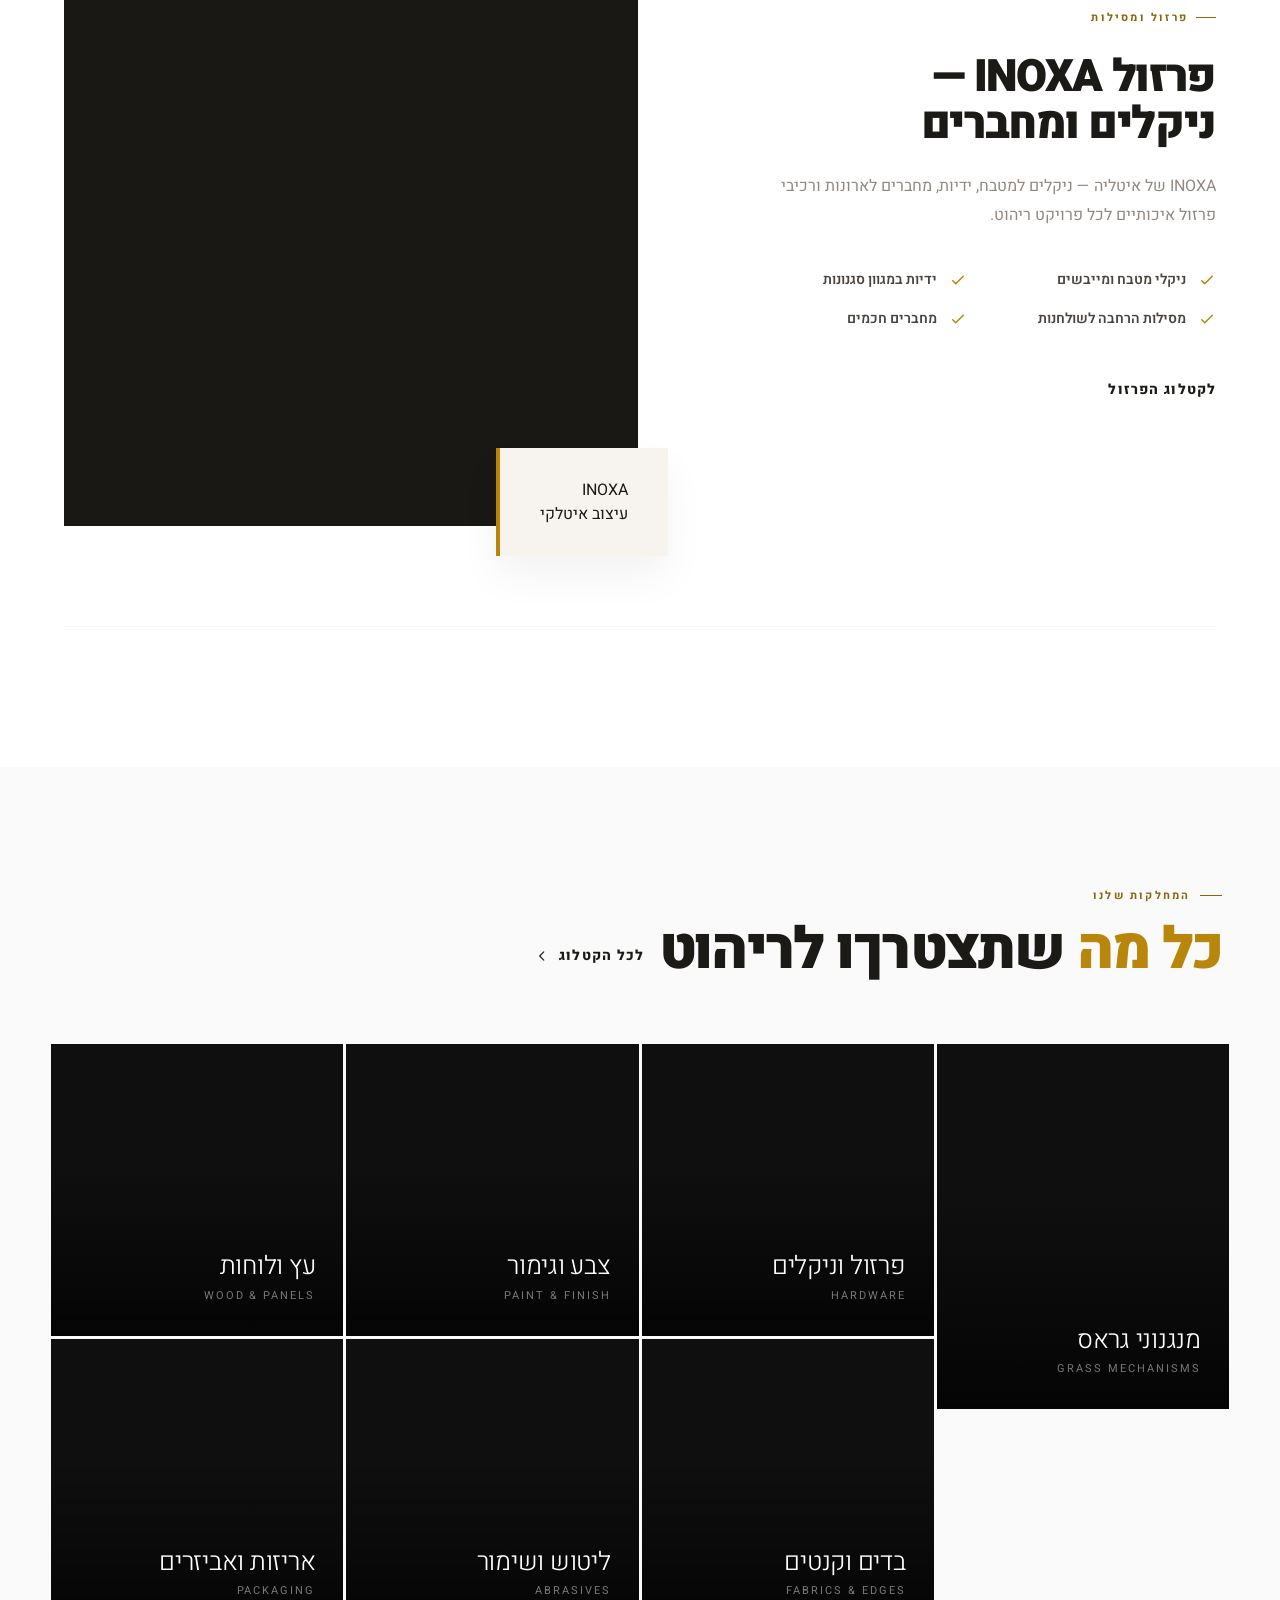
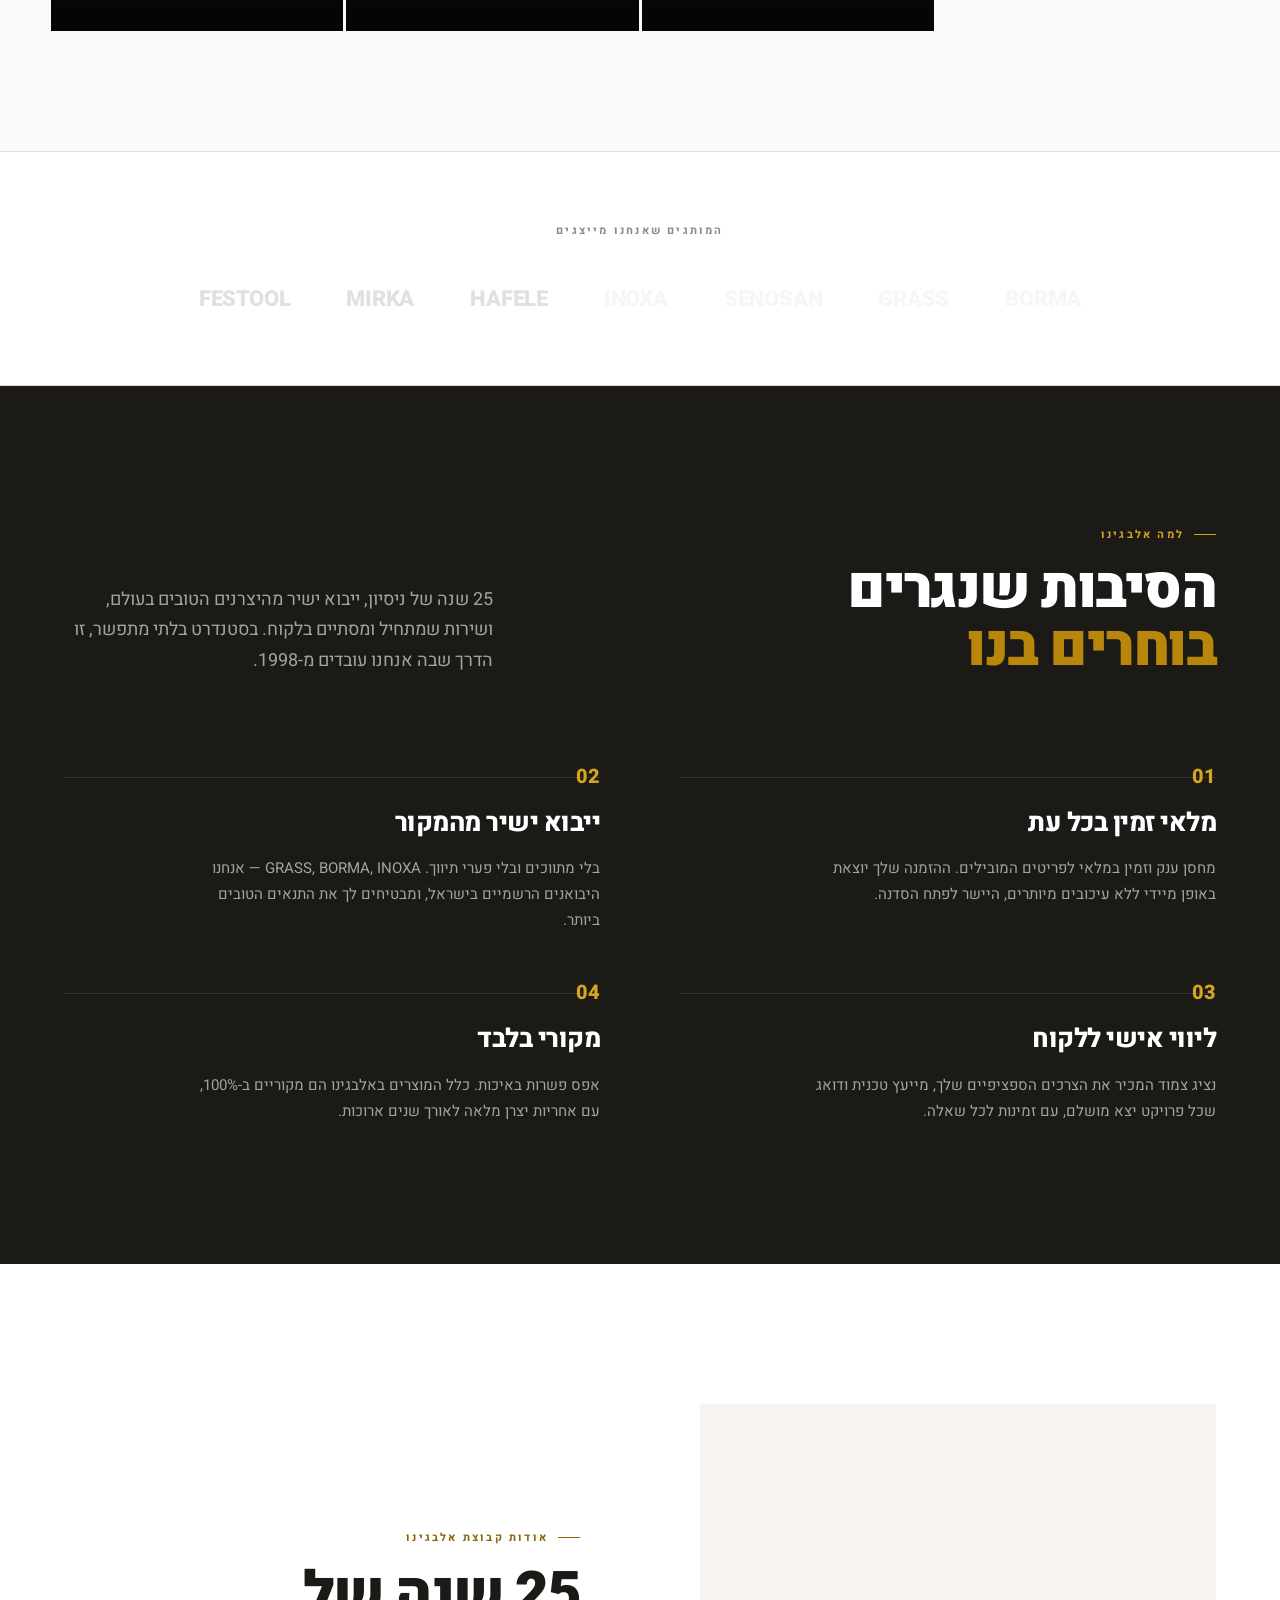
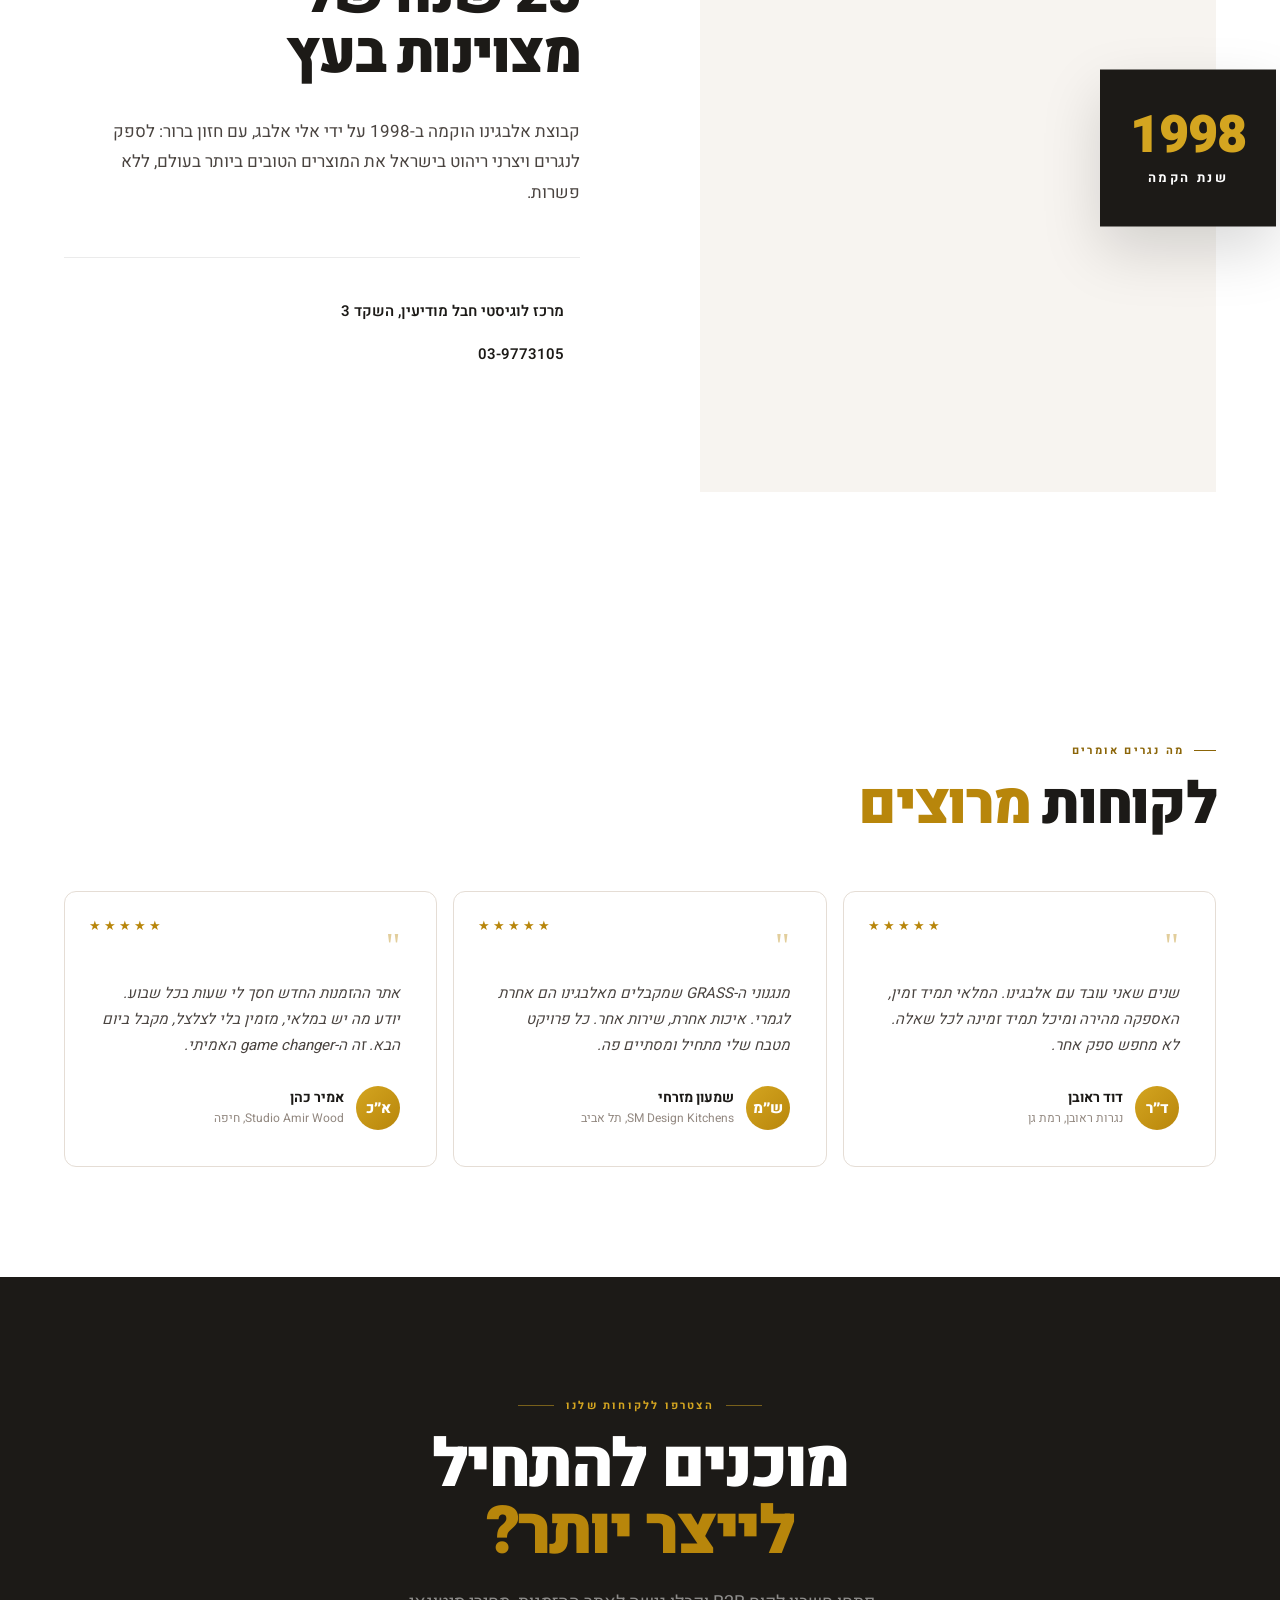
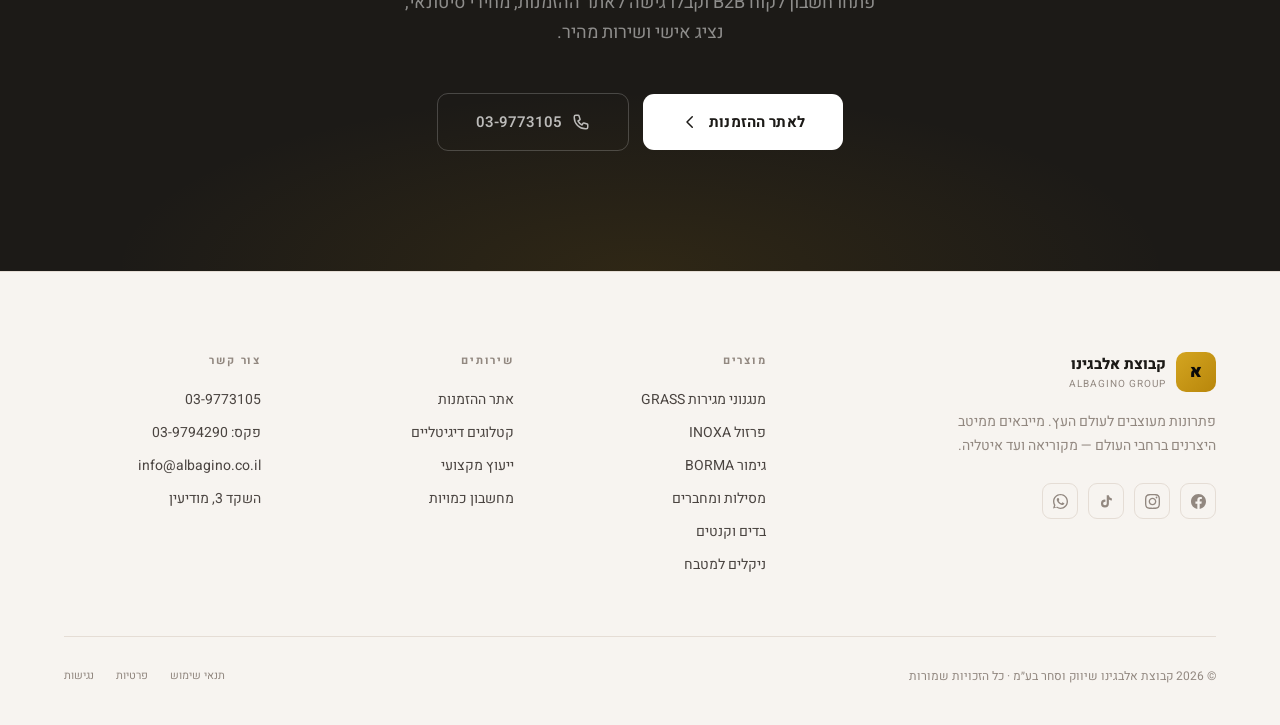
==== commit aa3ac083: "feat: Replace generic nav links with product categories for premium header" ====
--- a/index.html
+++ b/index.html
@@ -556,11 +556,12 @@
     </span>
   </a>
   <ul class="nav-links">
-    <li><a href="#departments">מוצרים</a></li>
-    <li><a href="#solutions">פתרונות</a></li>
-    <li><a href="#about">אודות</a></li>
-    <li><a href="#brands">מותגים</a></li>
-    <li><a href="#cta">צור קשר</a></li>
+    <li><a href="department.html">מנגנוני GRASS</a></li>
+    <li><a href="department.html">פרזול וניקלים</a></li>
+    <li><a href="department.html">עץ ולוחות</a></li>
+    <li><a href="department.html">צבע וגימור</a></li>
+    <li><a href="department.html">בדים וקנטים</a></li>
+    <li><a href="department.html">ליטוש ואריזות</a></li>
   </ul>
   <div class="nav-cta">
     <button class="btn-ghost" onclick="location.href='login.html'">אזור אישי</button>
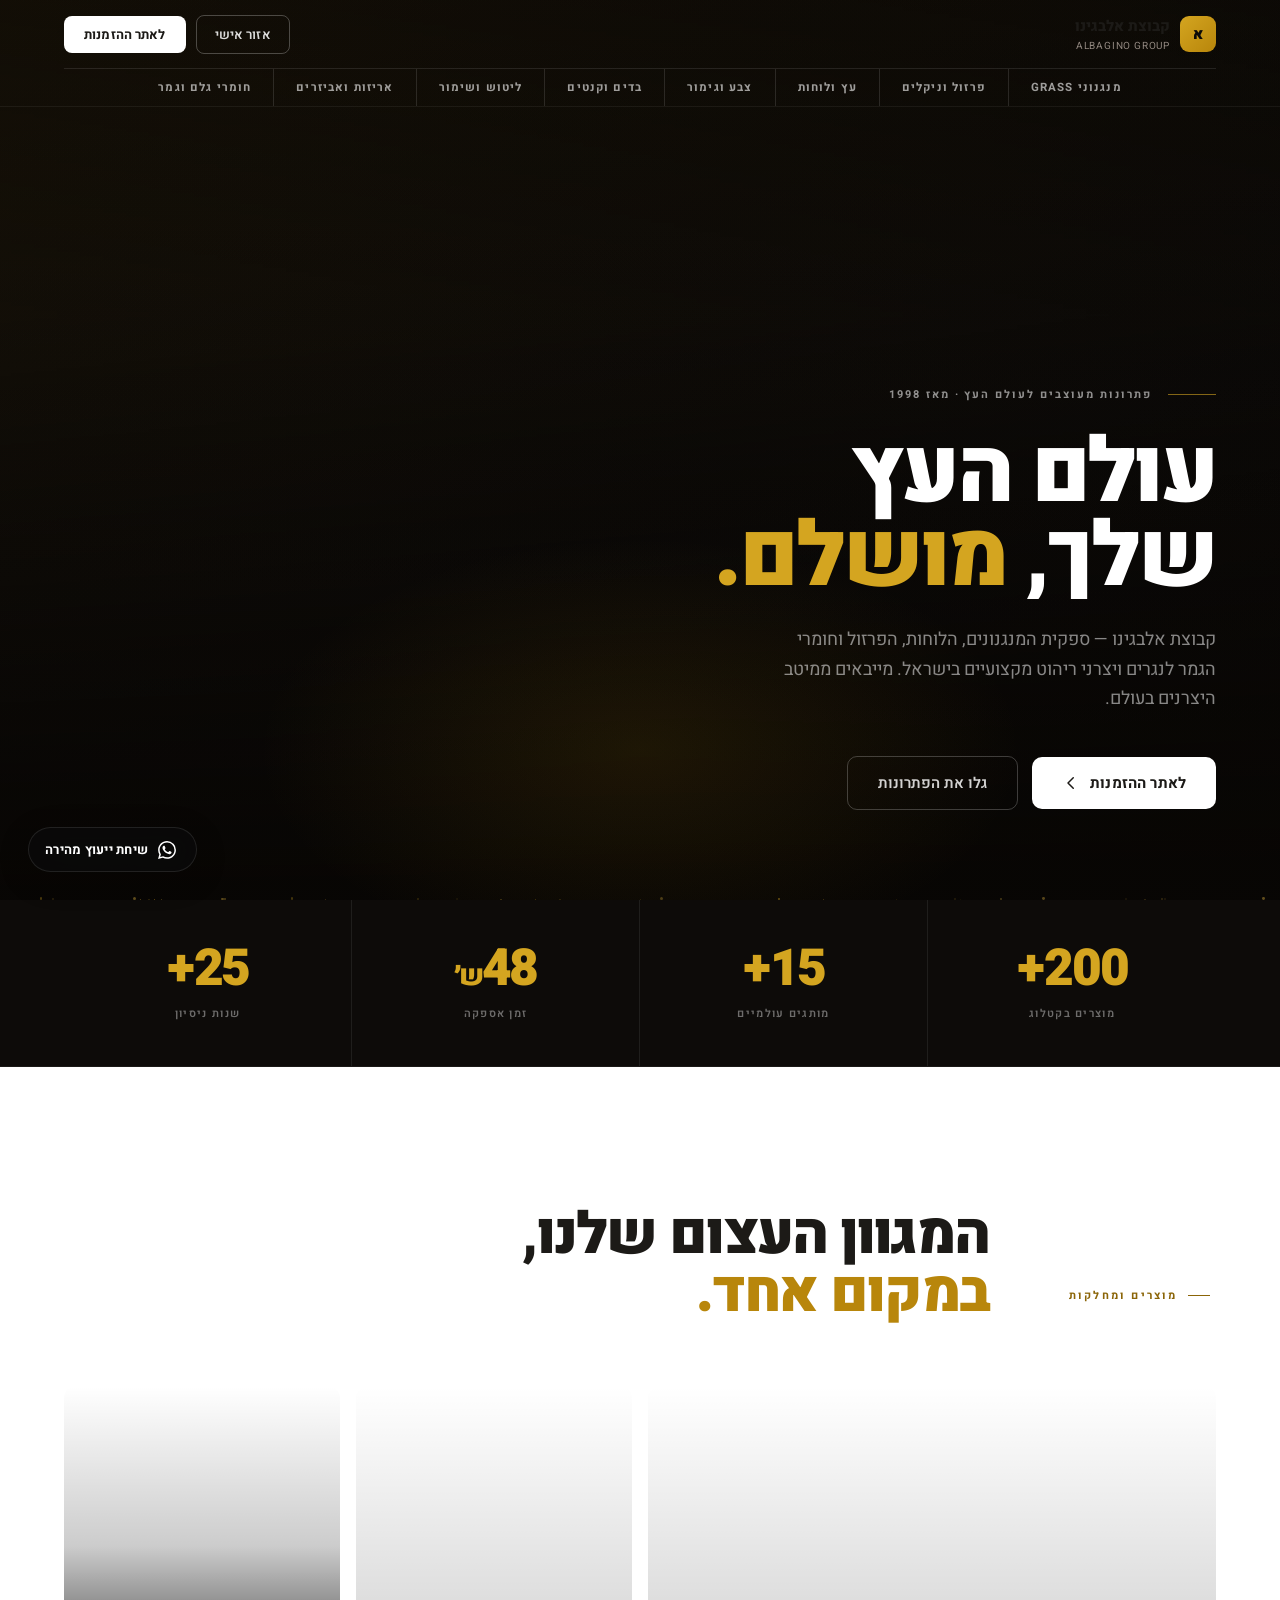
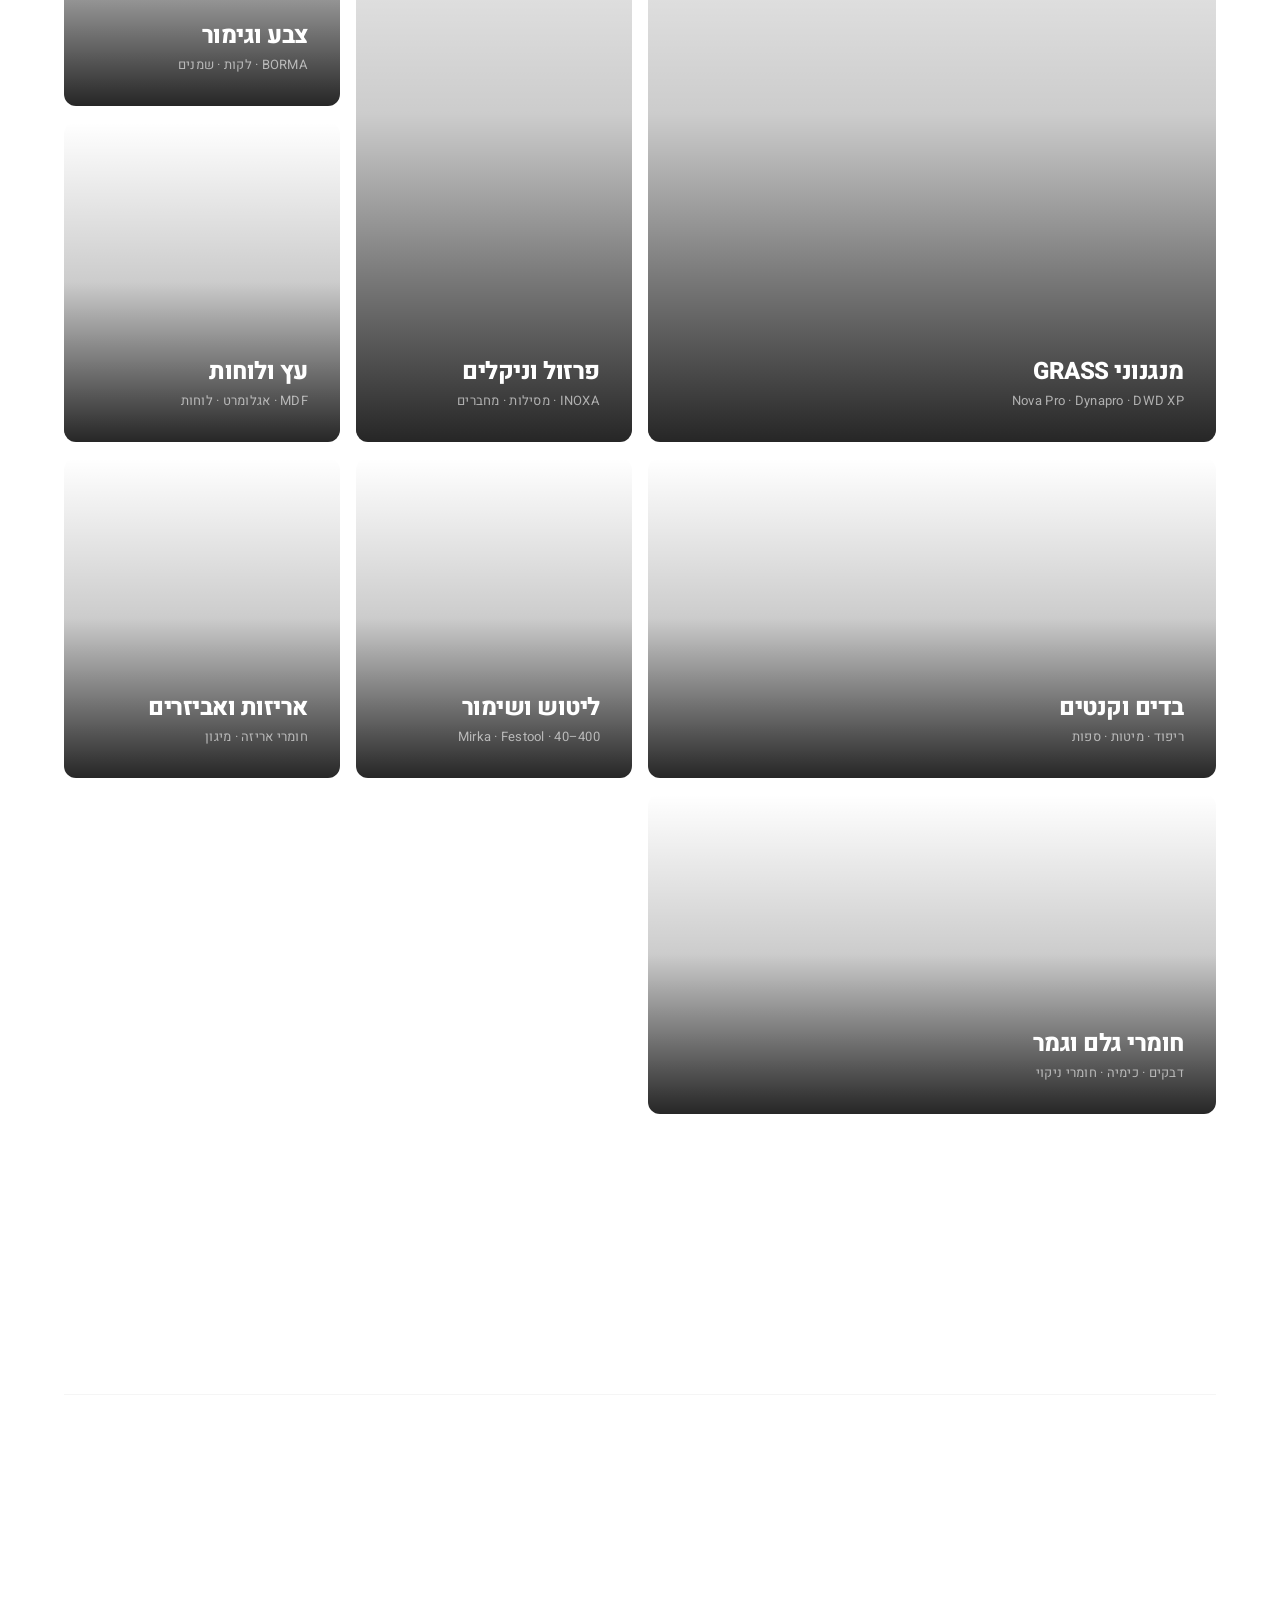
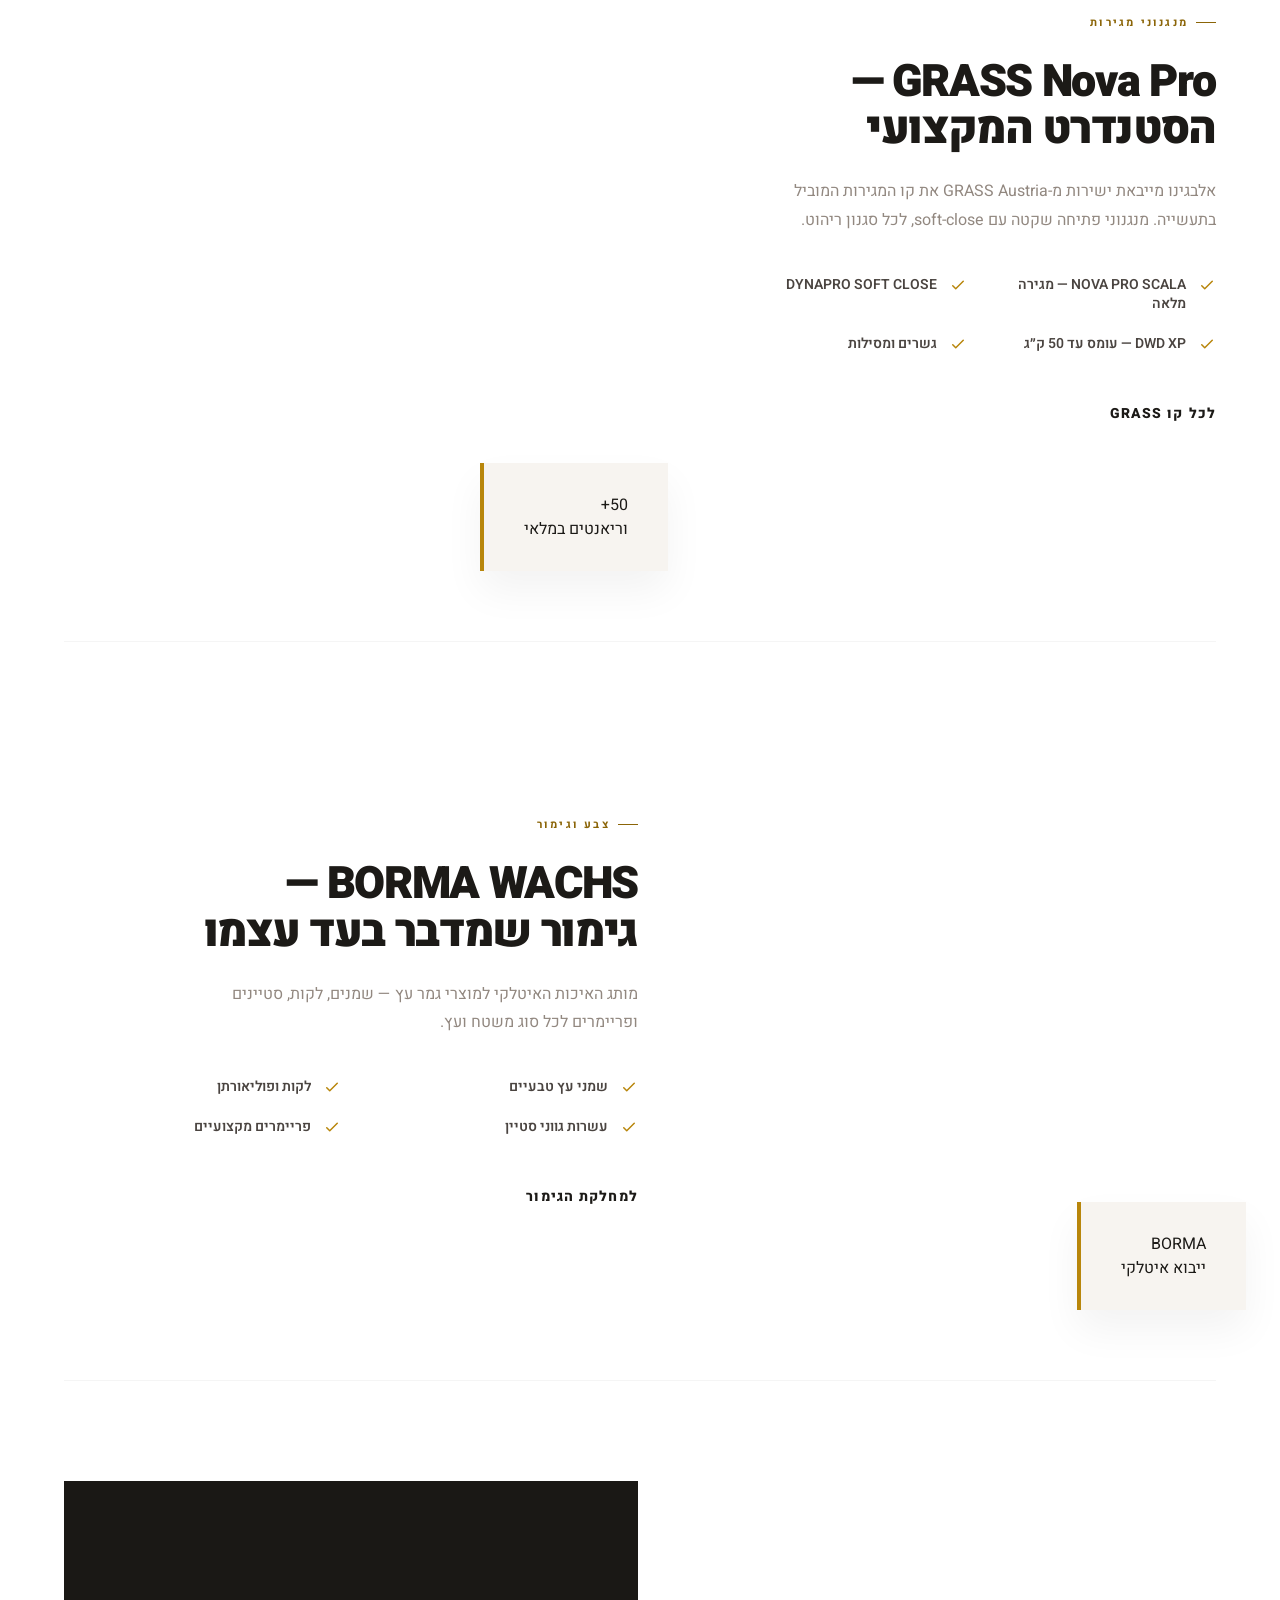
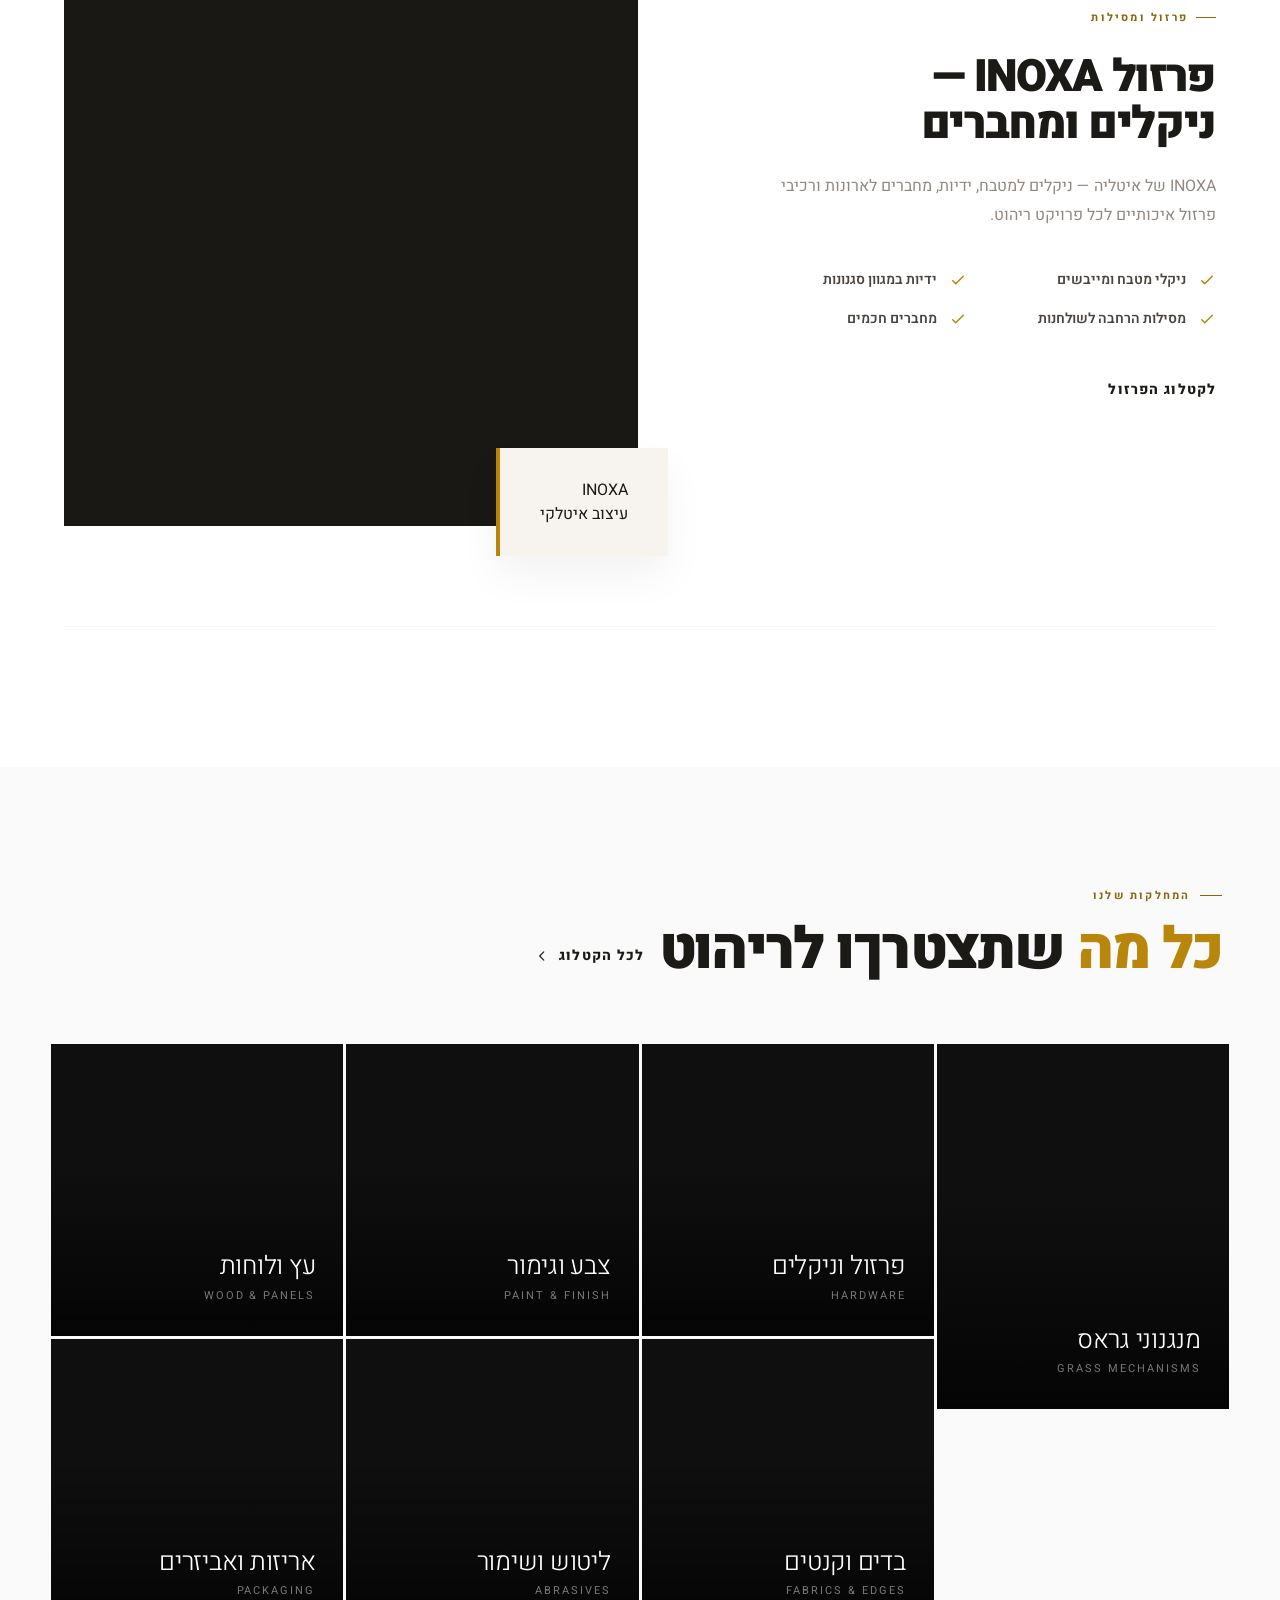
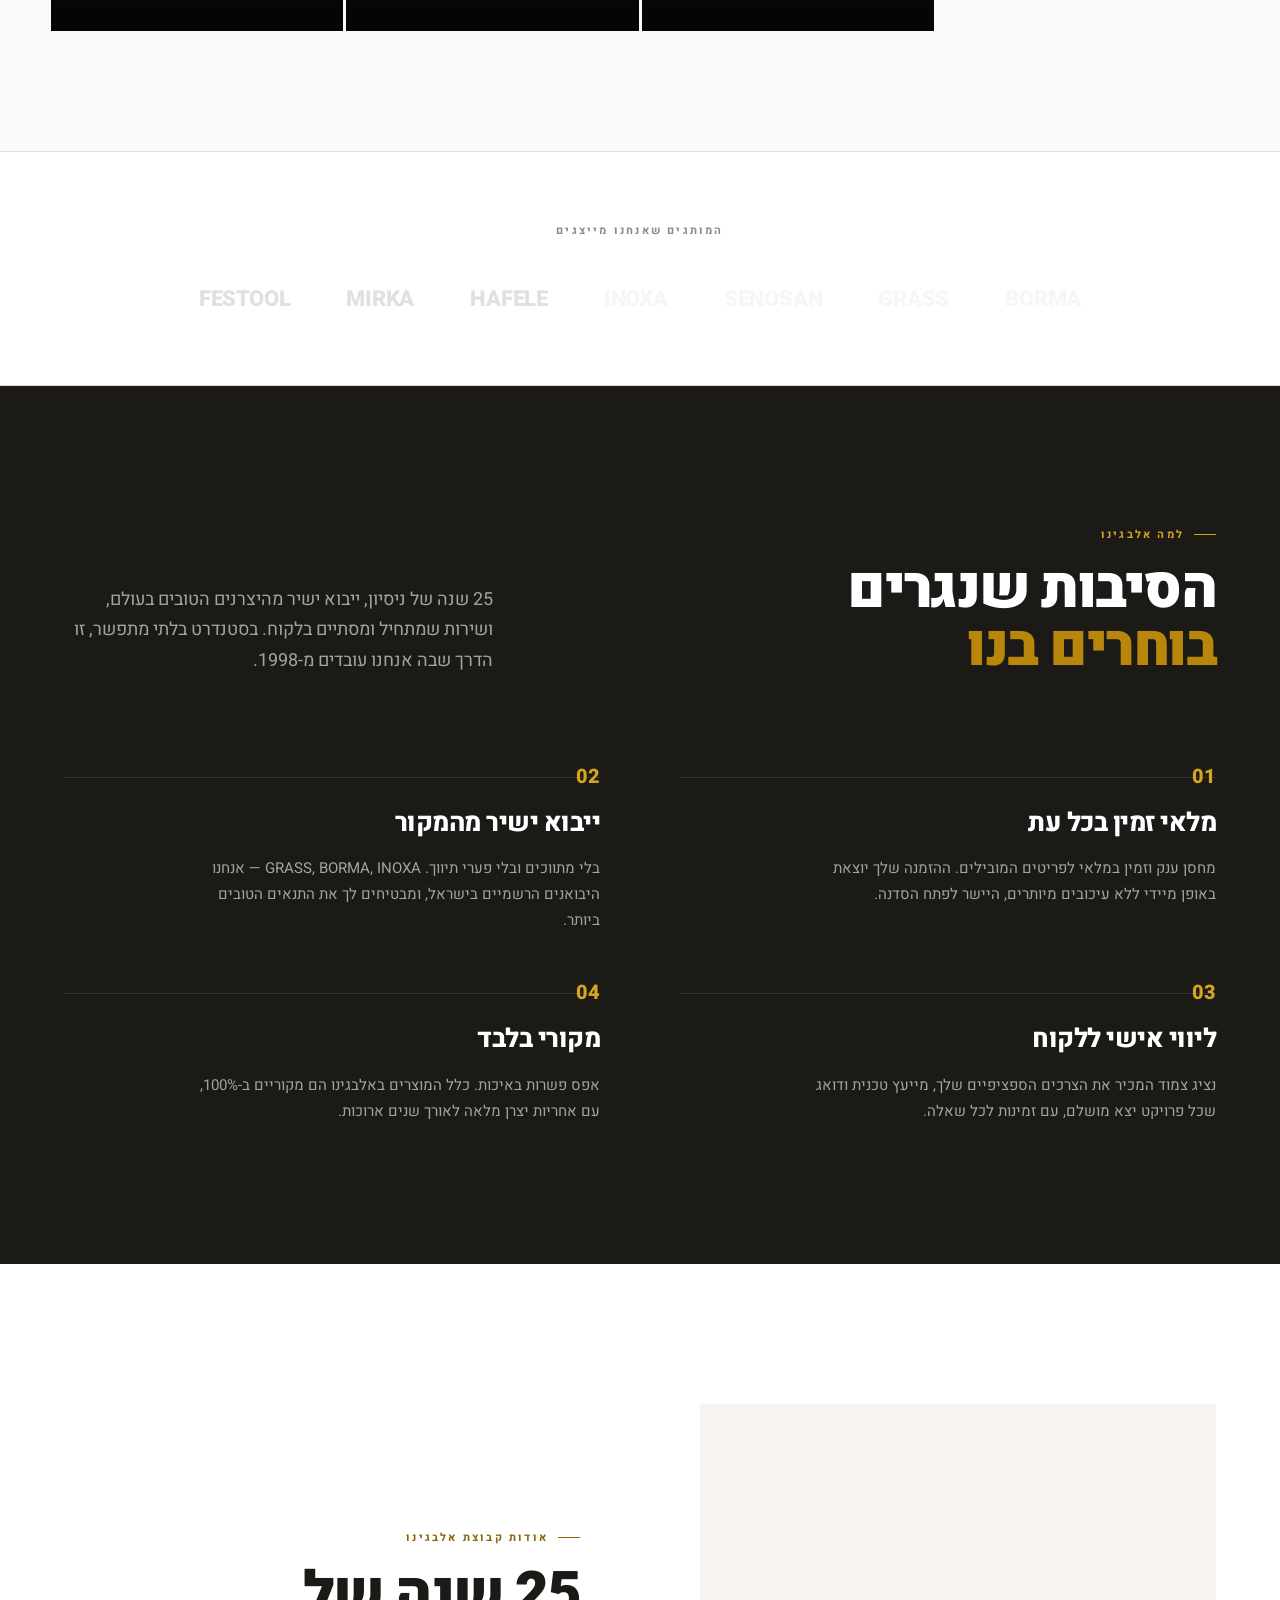
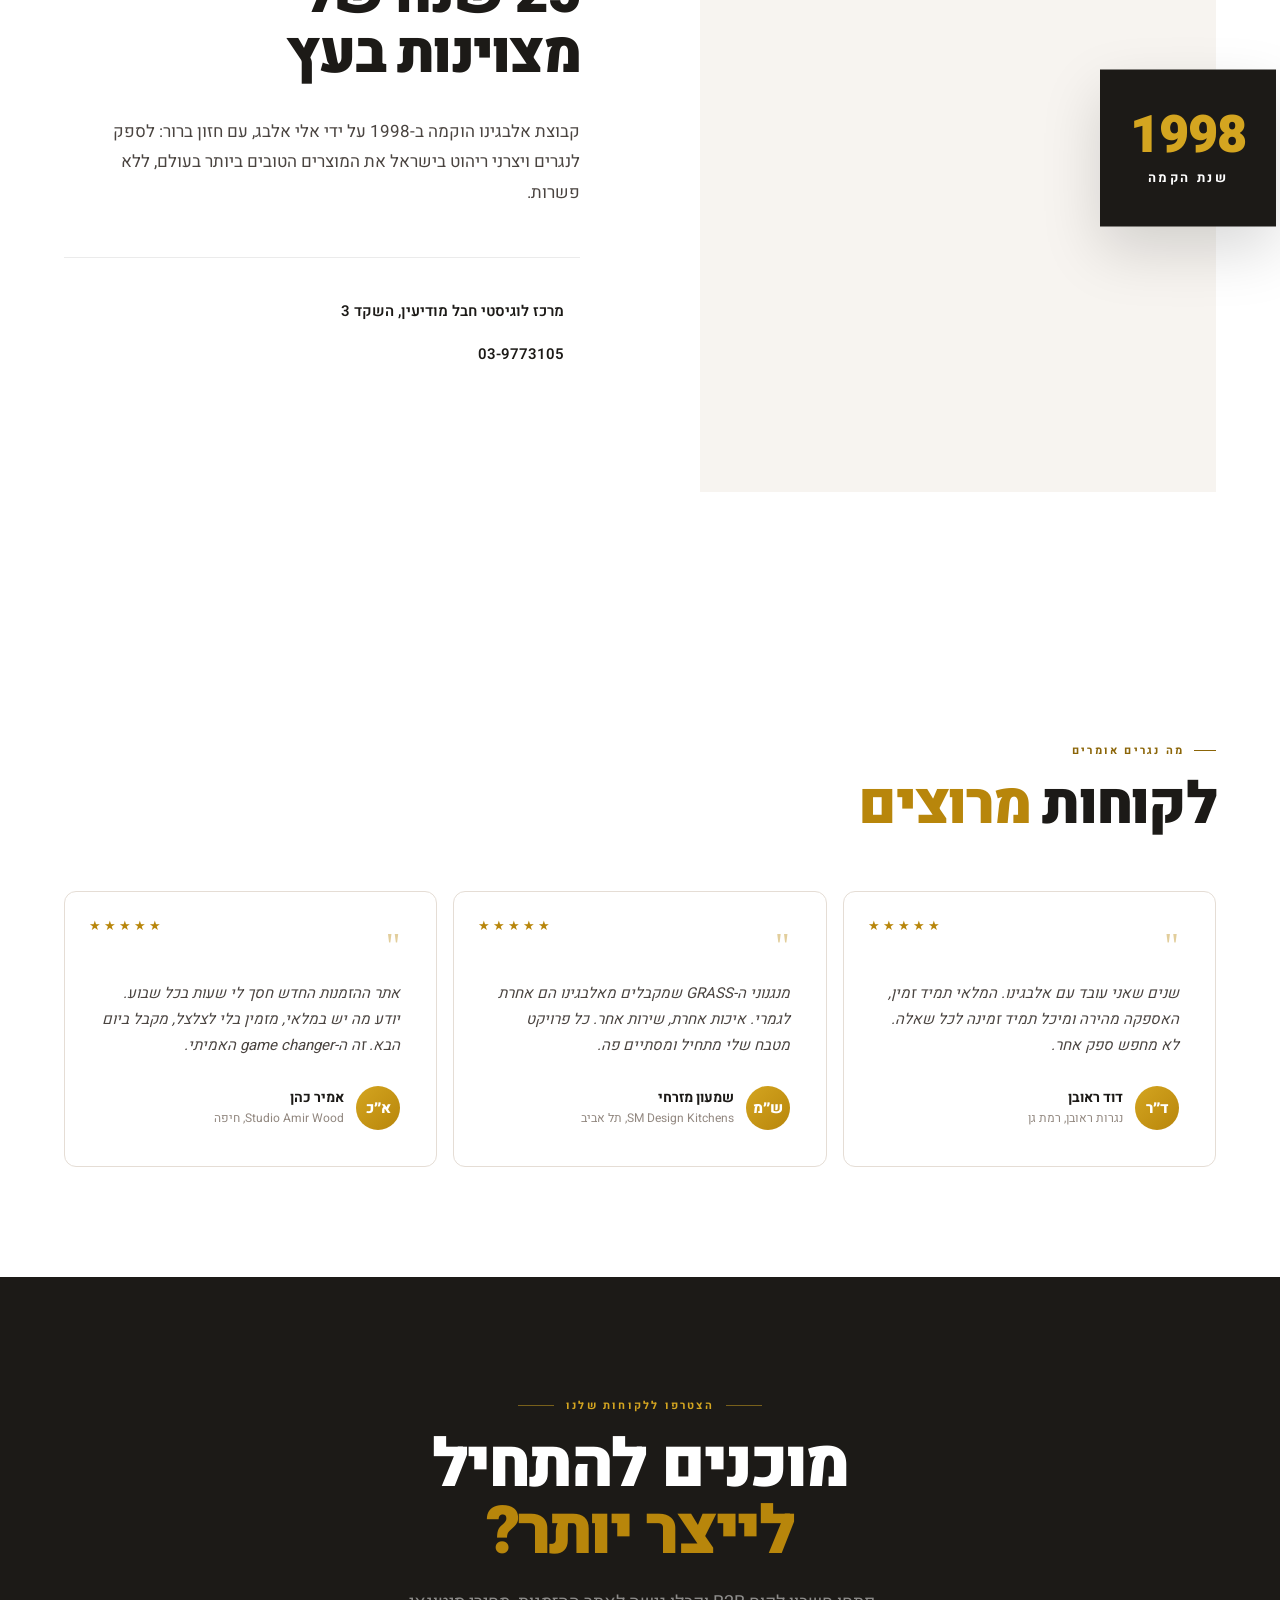
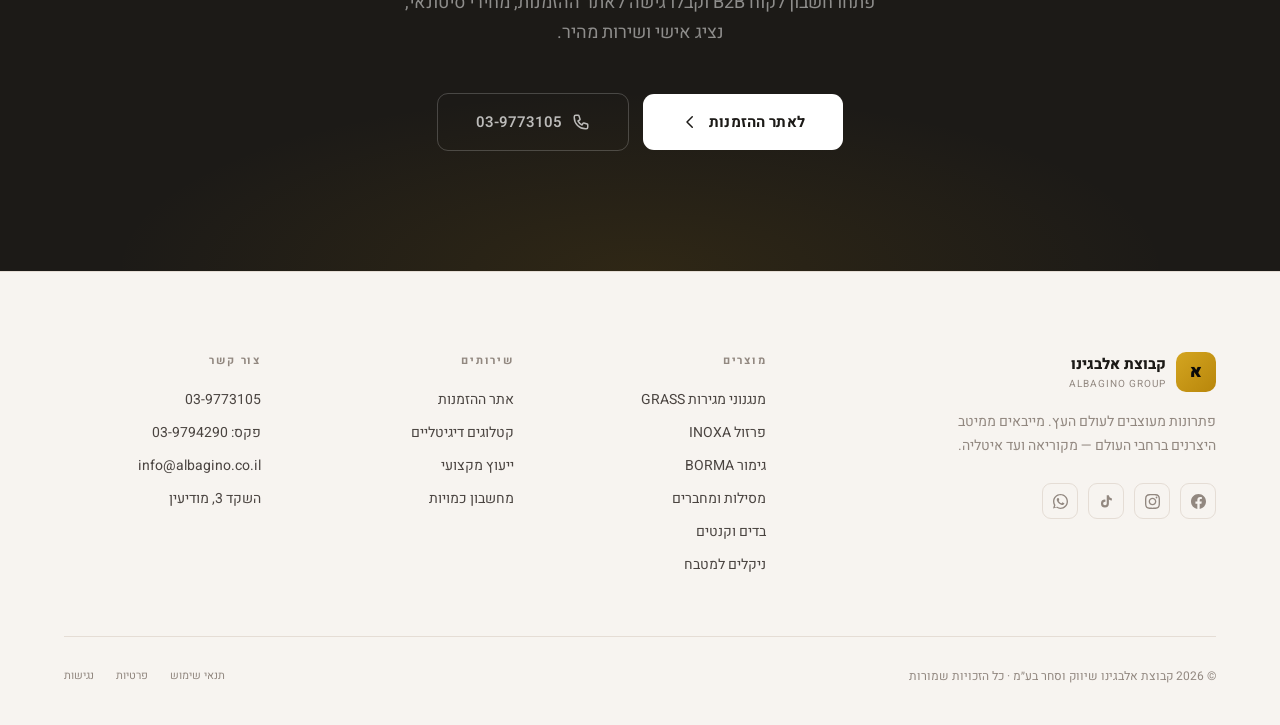
==== commit c9f18430: "feat: Premium 2-row header - logo+buttons row + category strip below" ====
--- a/index.html
+++ b/index.html
@@ -87,32 +87,54 @@
   50%{opacity:1;transform:scale(1)}
 }
 
-/* ── NAV ──────────────────────────────────────────────── */
+/* ── NAV (2-row) ──────────────────────────────────────── */
 #nav{
   position:fixed;top:0;left:0;right:0;z-index:100;
-  padding:0 5vw;height:76px;
-  display:flex;align-items:center;justify-content:space-between;
+  padding:0 5vw;
+  display:flex;flex-direction:column;
   background:transparent;
   border-bottom:1px solid rgba(255,255,255,0.06);
-  transition:all .5s cubic-bezier(.16,1,.3,1);
-}
+  transition:background .5s cubic-bezier(.16,1,.3,1),
+             border-color .5s, box-shadow .5s;
+}
+.nav-top{
+  height:68px;display:flex;align-items:center;justify-content:space-between;
+}
+/* ── Category Strip (row 2) ───────────────────────────── */
+.cat-strip{
+  display:flex;align-items:center;justify-content:center;
+  border-top:1px solid rgba(255,255,255,.1);
+  height:38px;overflow-x:auto;scrollbar-width:none;
+}
+.cat-strip::-webkit-scrollbar{display:none}
+.cat-strip a{
+  font-size:11.5px;font-weight:700;letter-spacing:.1em;text-transform:uppercase;
+  color:rgba(255,255,255,.6);white-space:nowrap;
+  padding:0 22px;height:100%;display:flex;align-items:center;
+  text-decoration:none;position:relative;transition:color .2s;
+}
+.cat-strip a::after{
+  content:'';position:absolute;bottom:0;left:22px;right:22px;
+  height:2px;background:var(--accent2);border-radius:1px;
+  transform:scaleX(0);transform-origin:center;
+  transition:transform .25s cubic-bezier(.16,1,.3,1);
+}
+.cat-strip a:hover{color:#fff}
+.cat-strip a:hover::after{transform:scaleX(1)}
+.cat-strip a+a{border-right:1px solid rgba(255,255,255,.12)}
+/* White bg state */
 #nav.scrolled{
-  background:rgba(255,255,255,.92);
-  backdrop-filter:blur(24px);
-  -webkit-backdrop-filter:blur(24px);
+  background:rgba(255,255,255,.93);
+  backdrop-filter:blur(24px);-webkit-backdrop-filter:blur(24px);
   border-bottom:1px solid rgba(0,0,0,.07);
   box-shadow:0 4px 32px rgba(0,0,0,.07);
 }
+#nav.scrolled .cat-strip{border-top:1px solid rgba(0,0,0,.07)}
+#nav.scrolled .cat-strip a{color:rgba(0,0,0,.45)}
+#nav.scrolled .cat-strip a:hover{color:var(--text)}
 .nav-logo{display:flex;align-items:center;gap:12px;flex-shrink:0}
-.nav-logo img{height:42px;width:auto;object-fit:contain;filter:brightness(0) invert(1);transition:filter .4s}
+.nav-logo img{height:40px;width:auto;object-fit:contain;filter:brightness(0) invert(1);transition:filter .4s}
 #nav.scrolled .nav-logo img{filter:none}
-.nav-links{display:flex;align-items:center;gap:28px;list-style:none}
-.nav-links a{font-size:14px;font-weight:500;color:rgba(255,255,255,.8);letter-spacing:.01em;transition:color .2s;position:relative;white-space:nowrap}
-#nav.scrolled .nav-links a{color:var(--text2)}
-.nav-links a::after{content:'';position:absolute;bottom:-4px;right:0;width:0;height:2px;background:var(--accent2);transition:width .3s}
-.nav-links a:hover{color:#FFF !important}
-#nav.scrolled .nav-links a:hover{color:var(--text) !important}
-.nav-links a:hover::after{width:100%}
 
 /* ── DEPARTMENTS MASONRY GRID (Architectural) ────────────────────── */
 #departments{background:var(--bg);padding:140px 5vw;position:relative}
@@ -542,34 +564,42 @@
 </div>
 
 <!-- ═══ NAV ═══════════════════════════════════════════════ -->
+<!-- ═══ NAV (שתי שורות) ════════════════════════════════════ -->
 <nav id="nav">
-  <a href="#" class="nav-logo">
-    <img src="https://albagino.co.il/wp-content/uploads/elementor/thumbs/-אלבגינו-לוגו-עם-קבוצה-qyjh4solon379b64r7tlwec43ouhww986p0txesfls.jpg"
-         alt="קבוצת אלבגינו"
-         onerror="this.style.display='none';this.nextElementSibling.style.display='flex'"/>
-    <span style="display:none;align-items:center;gap:10px">
-      <span style="width:36px;height:36px;border-radius:9px;background:linear-gradient(135deg,#D4A520,#B8860B);display:flex;align-items:center;justify-content:center;font-weight:900;font-size:15px;color:#0B0A09">א</span>
-      <span>
-        <span style="display:block;font-size:15px;font-weight:800">קבוצת אלבגינו</span>
-        <span style="display:block;font-size:10px;color:var(--dim);margin-top:2px;letter-spacing:.08em">ALBAGINO GROUP</span>
+  <!-- Row 1: Logo + Buttons -->
+  <div class="nav-top">
+    <a href="#" class="nav-logo">
+      <img src="https://albagino.co.il/wp-content/uploads/elementor/thumbs/-אלבגינו-לוגו-עם-קבוצה-qyjh4solon379b64r7tlwec43ouhww986p0txesfls.jpg"
+           alt="קבוצת אלבגינו"
+           onerror="this.style.display='none';this.nextElementSibling.style.display='flex'"/>
+      <span style="display:none;align-items:center;gap:10px">
+        <span style="width:36px;height:36px;border-radius:9px;background:linear-gradient(135deg,#D4A520,#B8860B);display:flex;align-items:center;justify-content:center;font-weight:900;font-size:15px;color:#0B0A09">א</span>
+        <span>
+          <span style="display:block;font-size:15px;font-weight:800">קבוצת אלבגינו</span>
+          <span style="display:block;font-size:10px;color:var(--dim);margin-top:2px;letter-spacing:.08em">ALBAGINO GROUP</span>
+        </span>
       </span>
-    </span>
-  </a>
-  <ul class="nav-links">
-    <li><a href="department.html">מנגנוני GRASS</a></li>
-    <li><a href="department.html">פרזול וניקלים</a></li>
-    <li><a href="department.html">עץ ולוחות</a></li>
-    <li><a href="department.html">צבע וגימור</a></li>
-    <li><a href="department.html">בדים וקנטים</a></li>
-    <li><a href="department.html">ליטוש ואריזות</a></li>
-  </ul>
-  <div class="nav-cta">
-    <button class="btn-ghost" onclick="location.href='login.html'">אזור אישי</button>
-    <button class="btn-primary" onclick="location.href='dashboard.html'">לאתר ההזמנות</button>
-  </div>
-  <button class="nav-hamburger" id="ham" aria-label="תפריט">
-    <span></span><span></span><span></span>
-  </button>
+    </a>
+    <div class="nav-cta">
+      <button class="btn-ghost" onclick="location.href='login.html'">אזור אישי</button>
+      <button class="btn-primary" onclick="location.href='dashboard.html'">לאתר ההזמנות</button>
+    </div>
+    <button class="nav-hamburger" id="ham" aria-label="תפריט">
+      <span></span><span></span><span></span>
+    </button>
+  </div>
+
+  <!-- Row 2: Category Strip -->
+  <div class="cat-strip">
+    <a href="department.html">מנגנוני GRASS</a>
+    <a href="department.html">פרזול וניקלים</a>
+    <a href="department.html">עץ ולוחות</a>
+    <a href="department.html">צבע וגימור</a>
+    <a href="department.html">בדים וקנטים</a>
+    <a href="department.html">ליטוש ושימור</a>
+    <a href="department.html">אריזות ואביזרים</a>
+    <a href="department.html">חומרי גלם וגמר</a>
+  </div>
 </nav>
 
 <!-- Mobile Menu -->
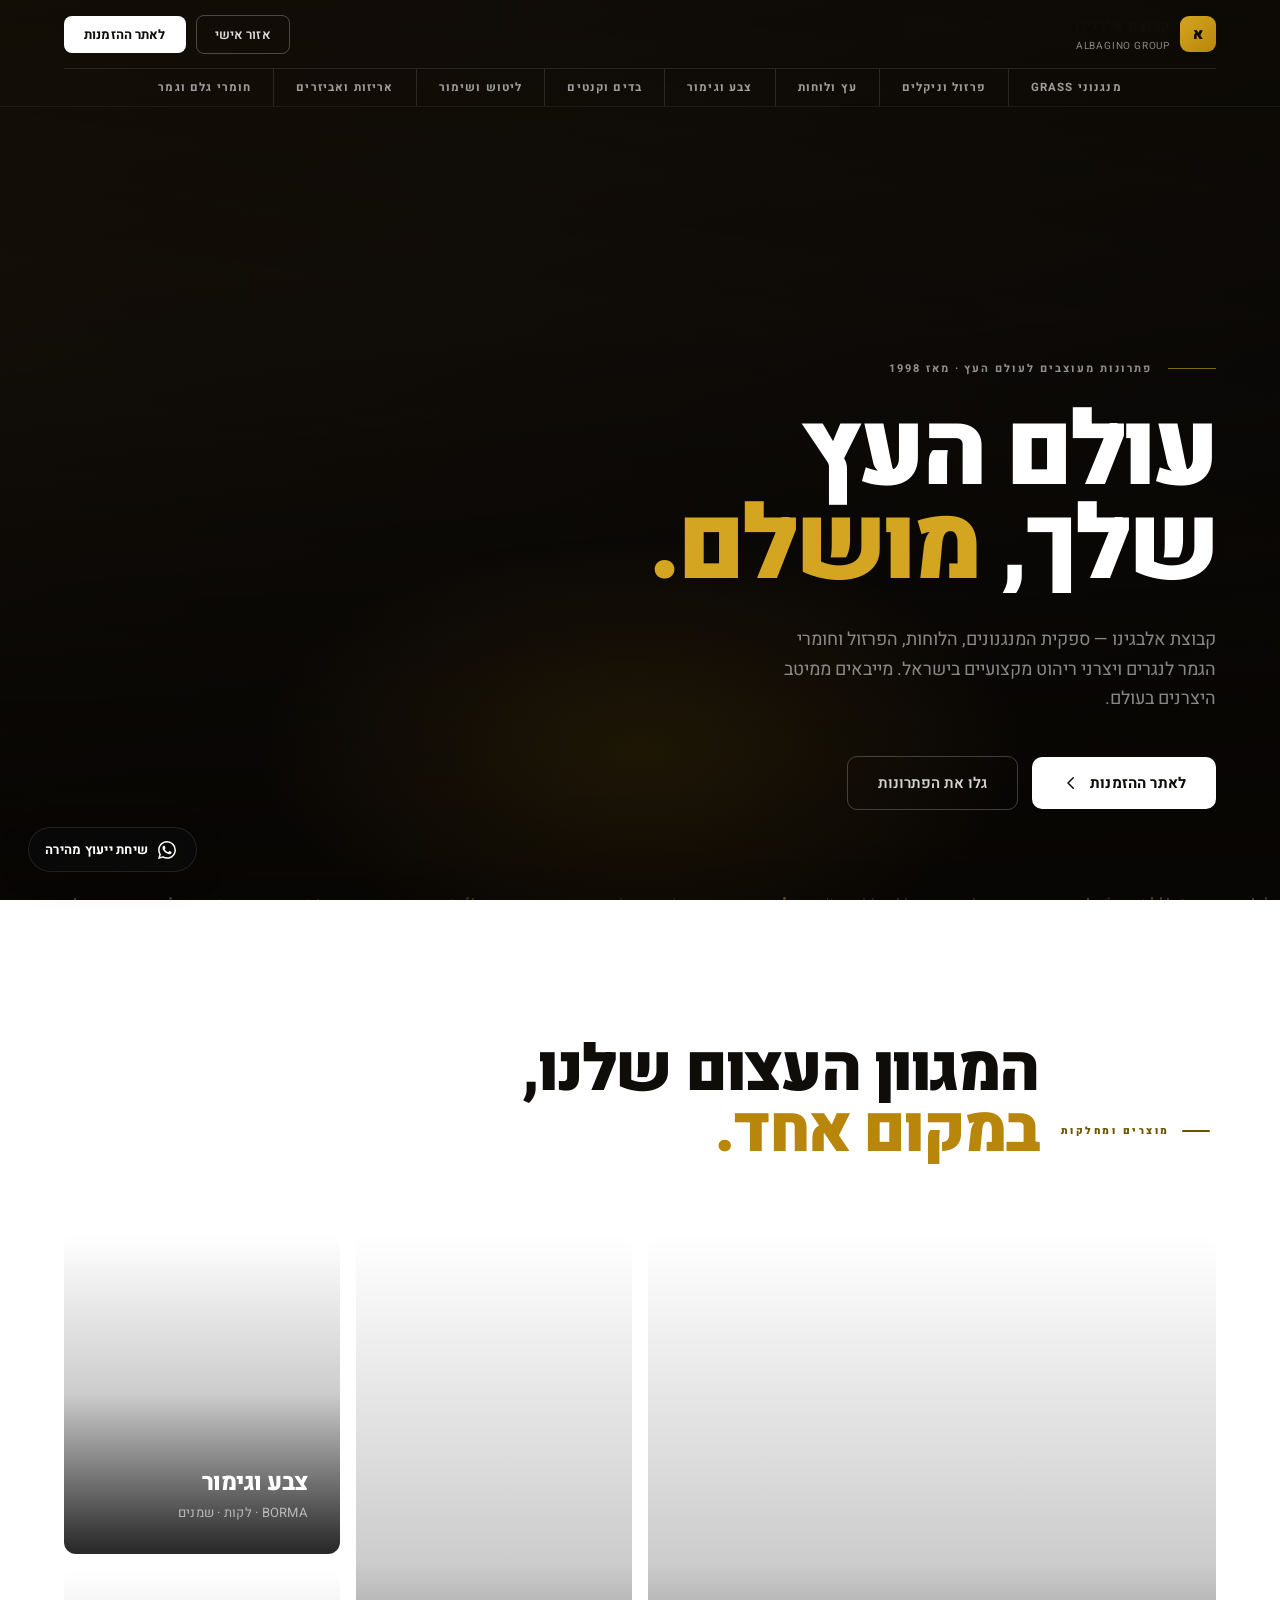
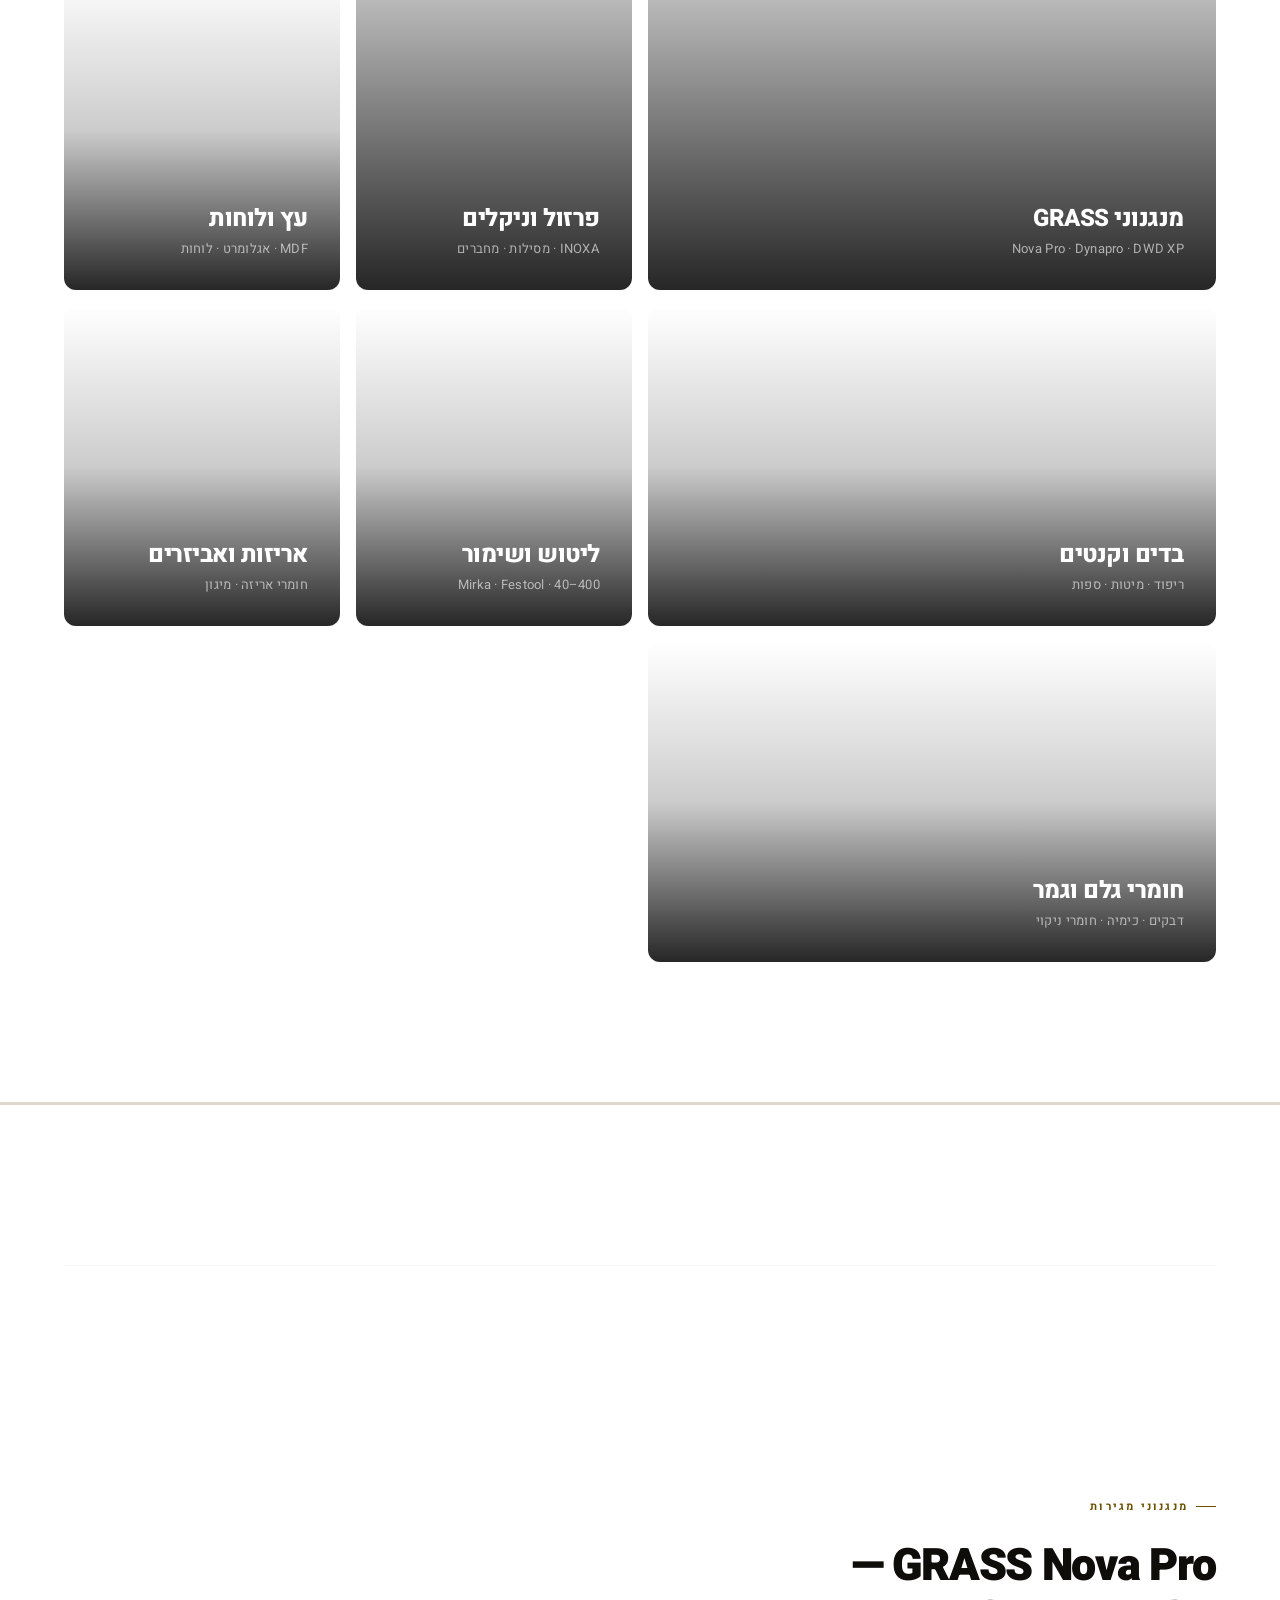
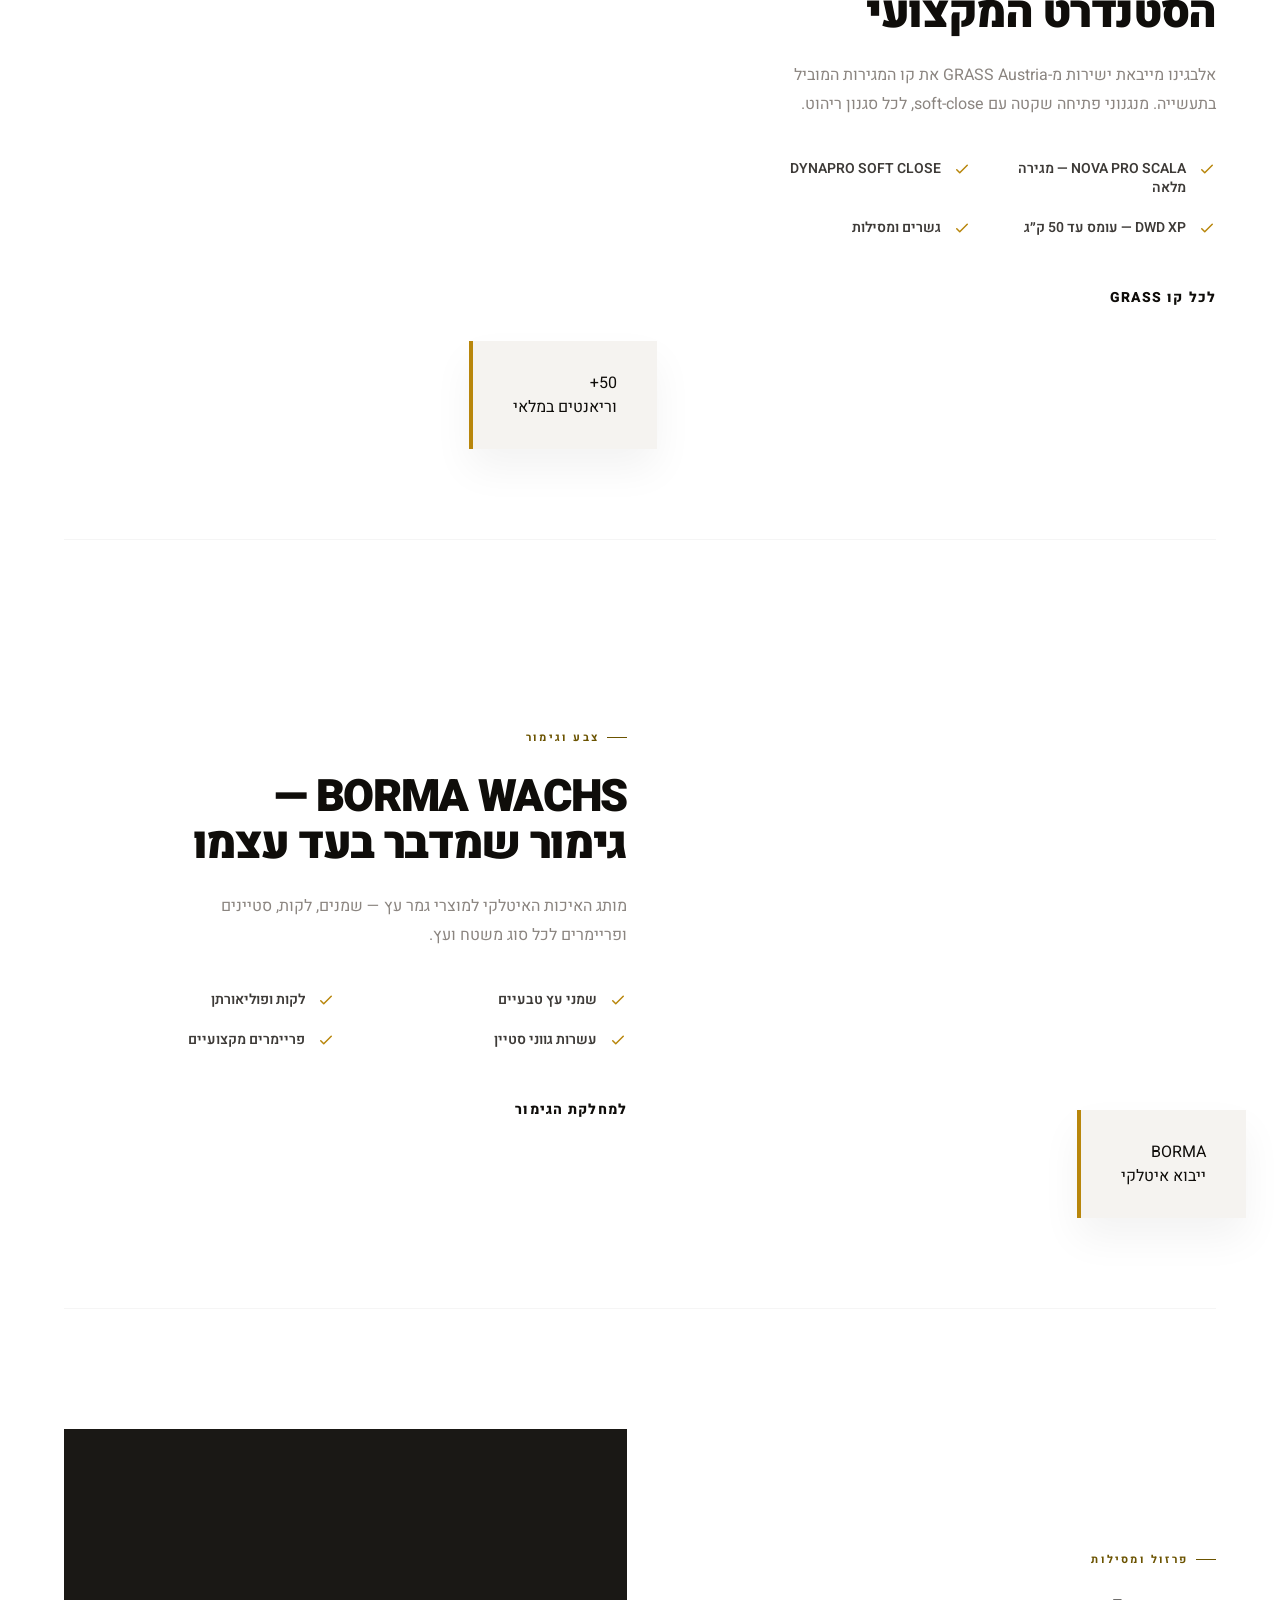
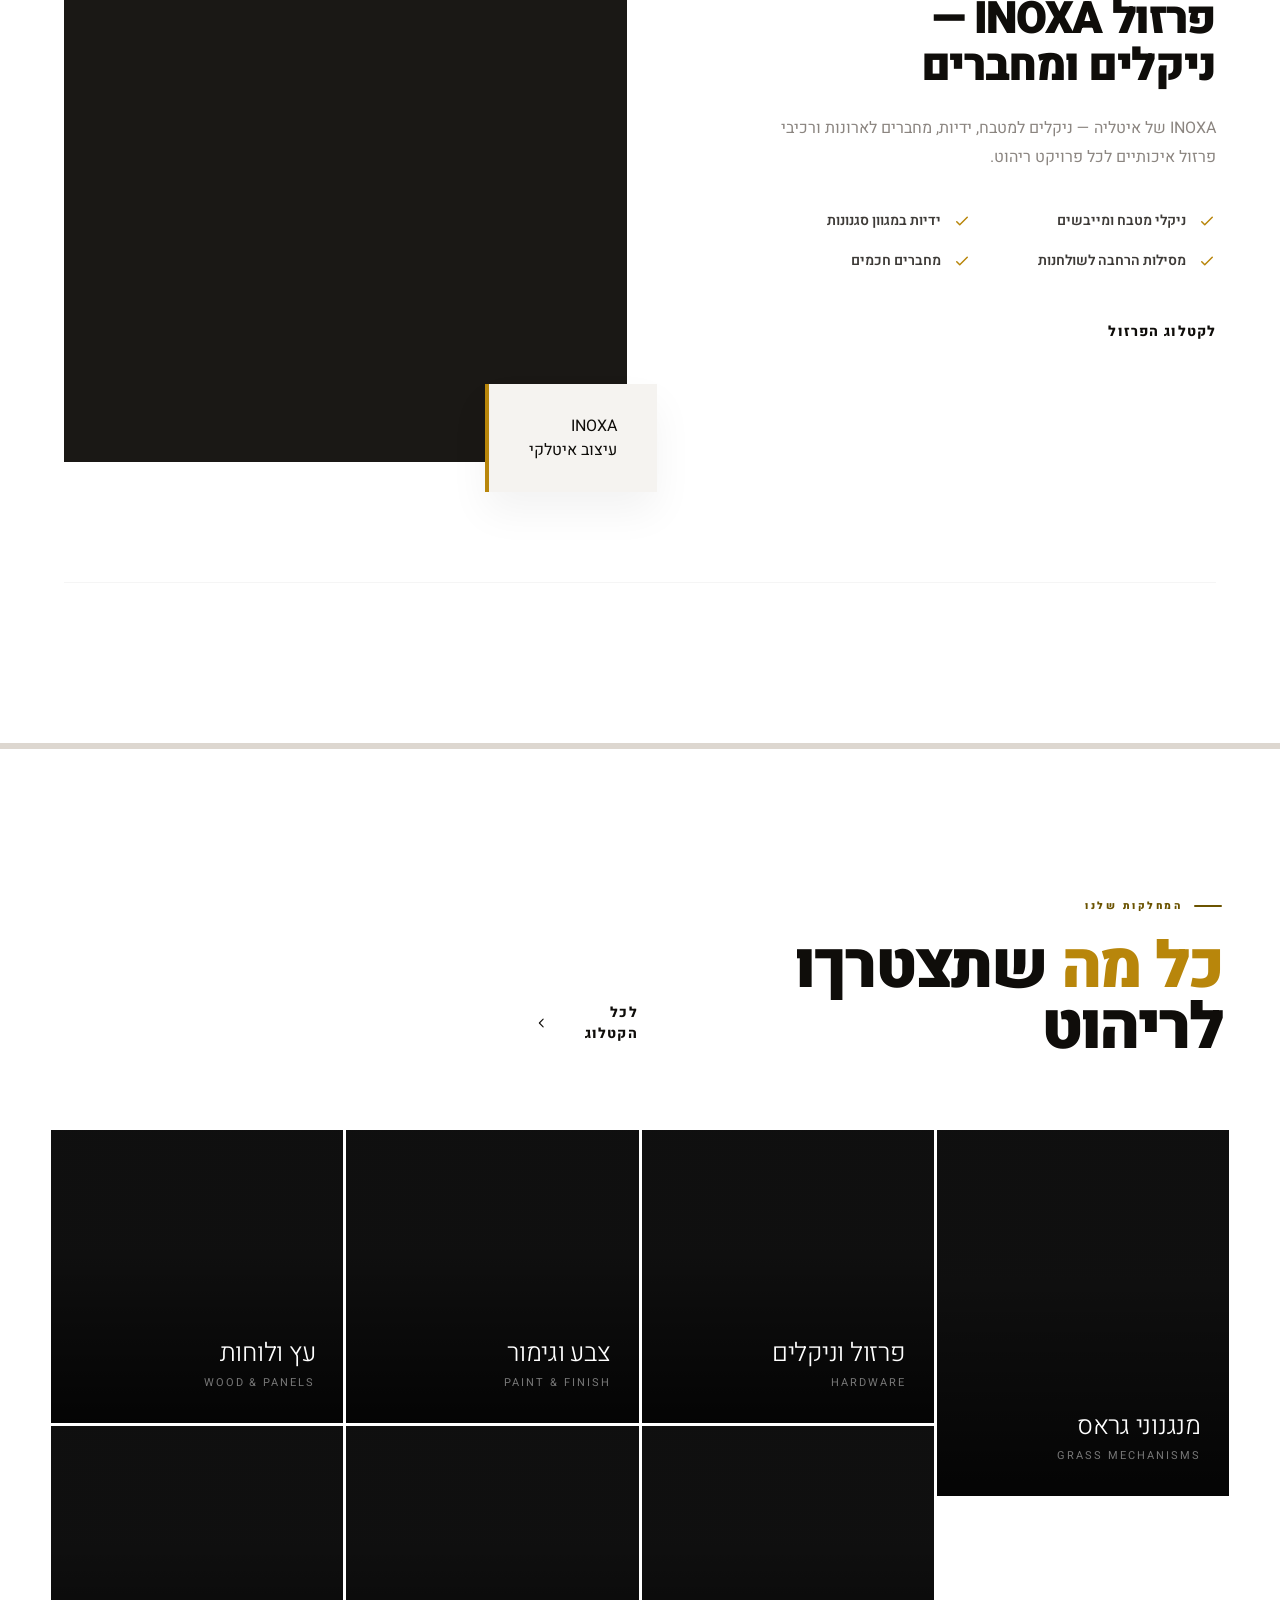
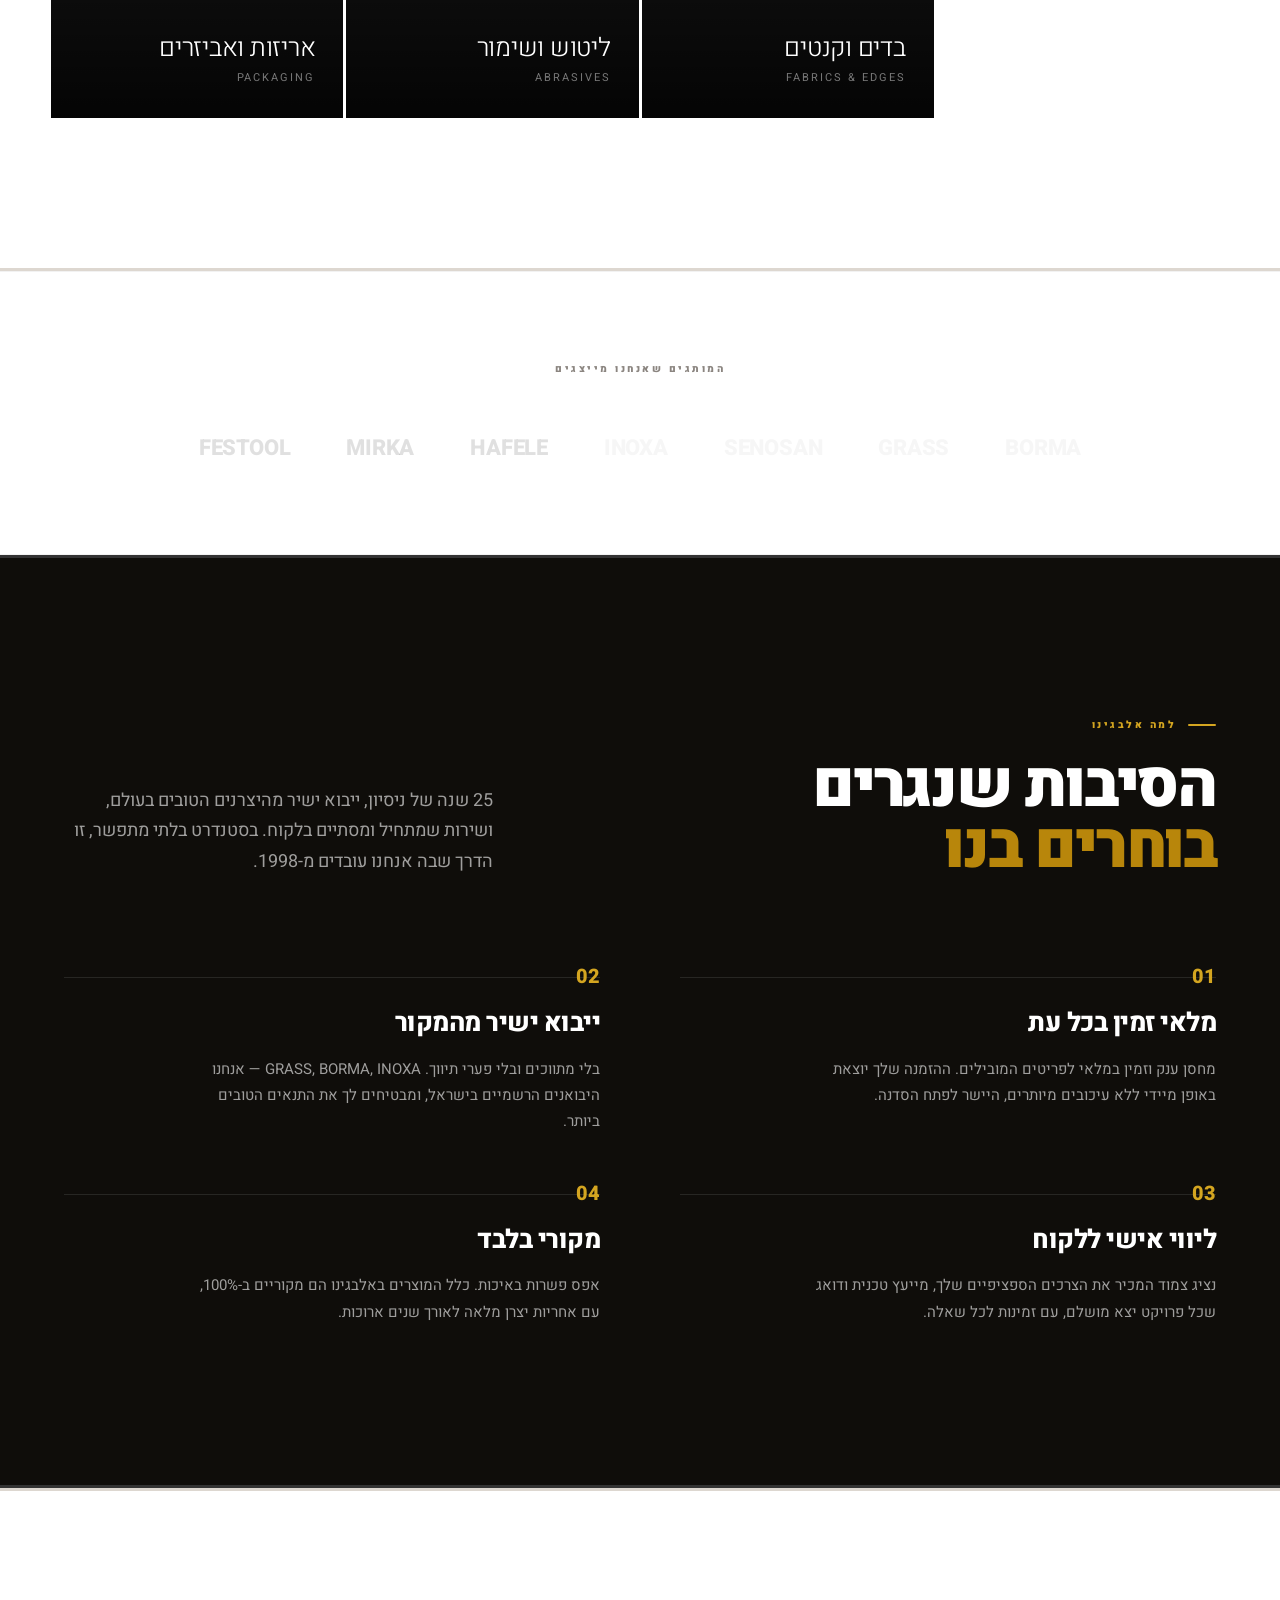
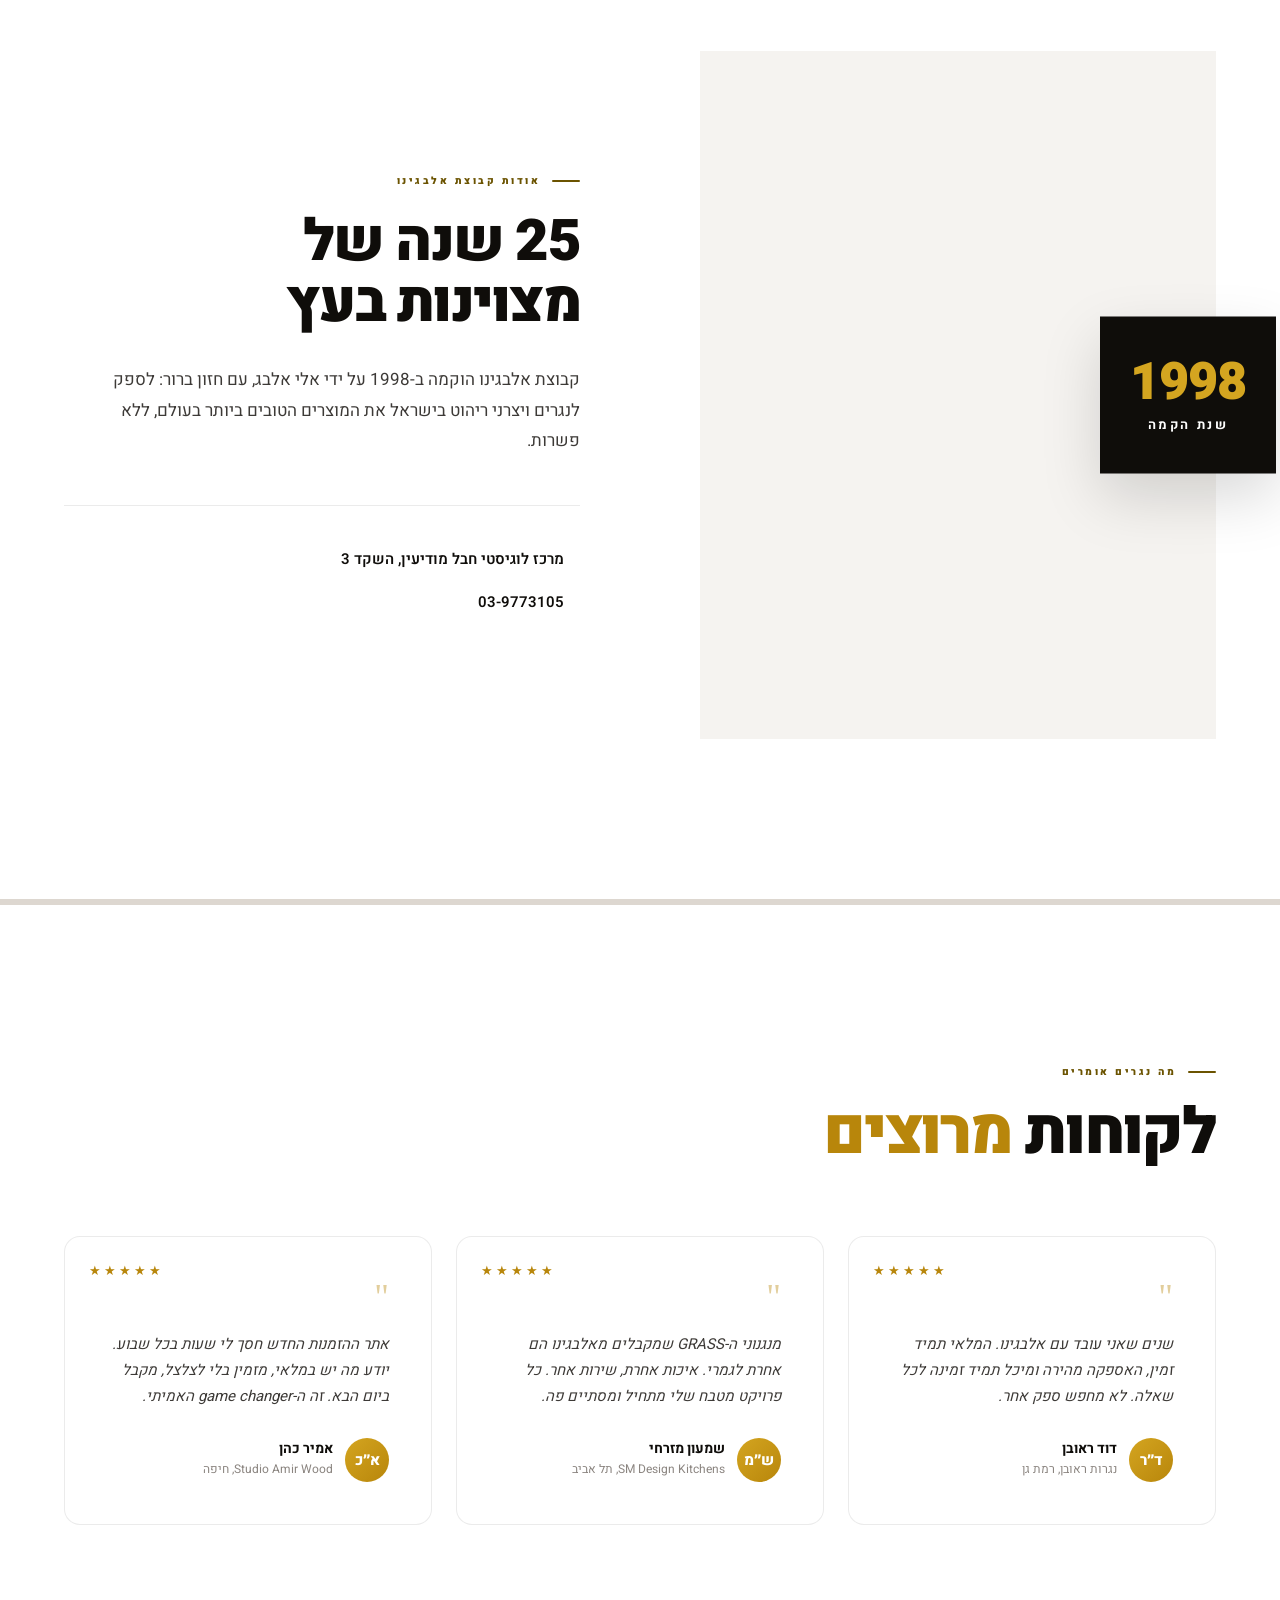
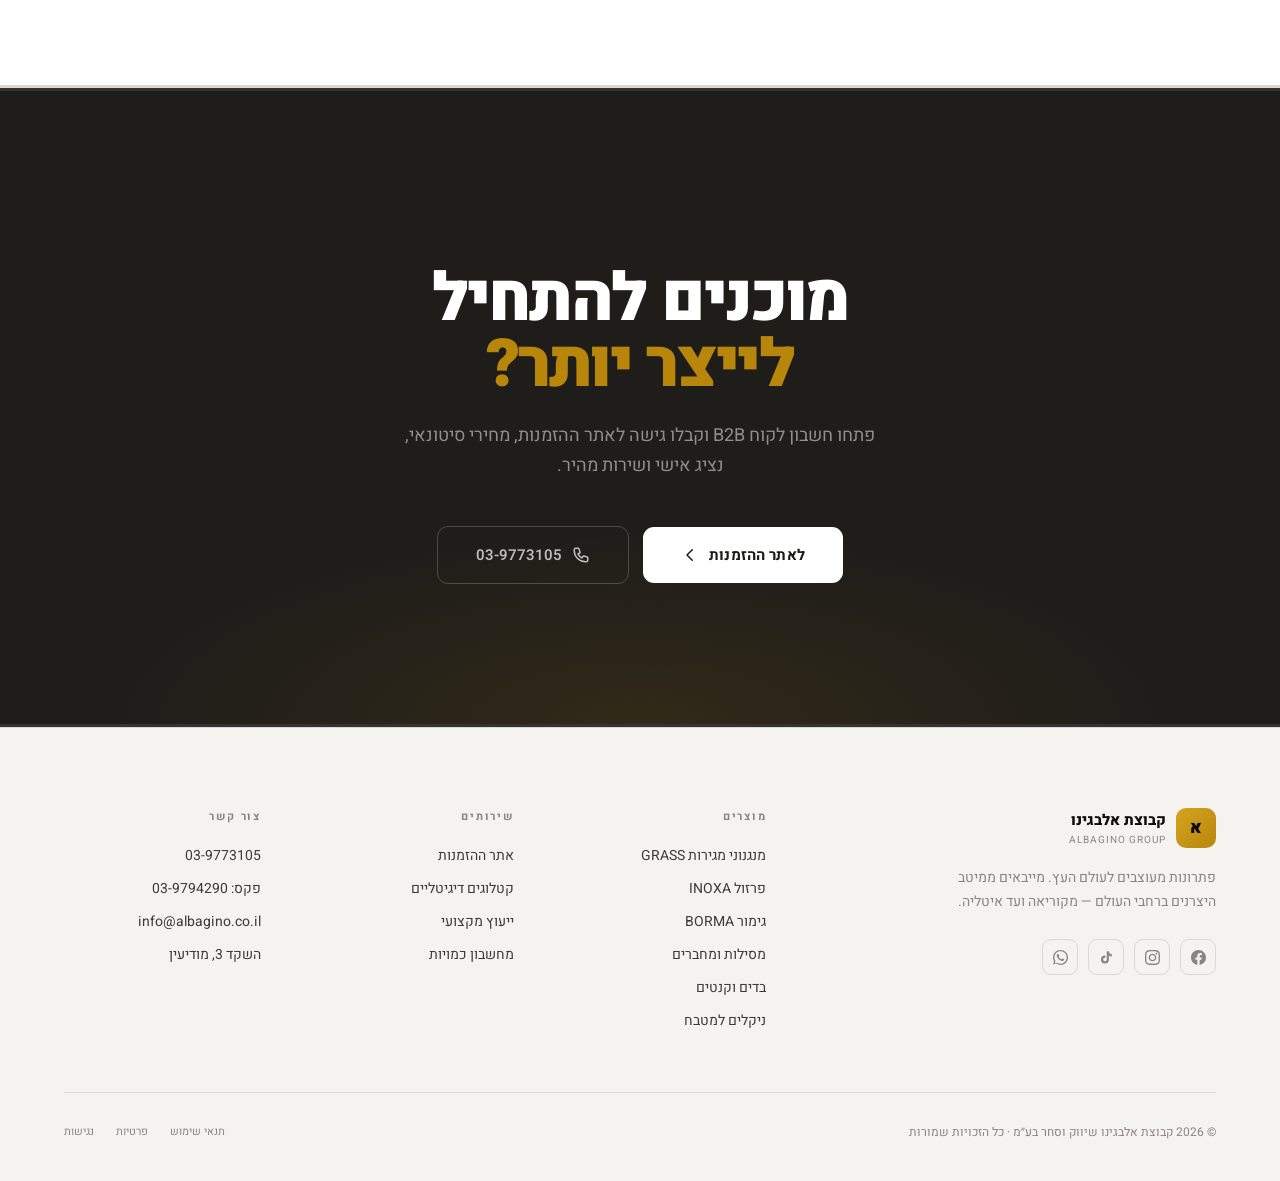
==== commit e62d2550: "Design upgrade: enhanced typography hierarchy, improved spacing, professional visual breaks between " ====
--- a/index.html
+++ b/index.html
@@ -39,15 +39,16 @@
 *,*::before,*::after{box-sizing:border-box;margin:0;padding:0}
 :root{
   --bg:#FFFFFF;
-  --bg2:#F7F4F0;
+  --bg2:#F5F3F0;
   --bg3:#EFEAE3;
-  --text:#1C1A17;
-  --text2:#4A4440;
-  --dim:#928880;
-  --border:#E5DDD5;
-  --accent:#8B6508;
+  --text:#0F0D0A;
+  --text2:#3D3A37;
+  --dim:#8B8580;
+  --border:#DDD7D0;
+  --accent:#6B5300;
   --accent2:#B8860B;
   --accent-light:#D4A520;
+  --accent-teal:#2F7D7D;
   --r:2rem;
 }
 html{scroll-behavior:smooth;overflow-x:hidden}
@@ -237,7 +238,7 @@
 .hero-eyebrow::before{content:'';width:48px;height:1px;background:var(--accent-light);opacity:.6}
 .hero-eyebrow-dot{display:none}
 .hero-content{position:relative;z-index:2;max-width:860px}
-.hero-h1{font-size:clamp(48px,7vw,100px);font-weight:900;line-height:.94;letter-spacing:-.035em;margin-bottom:26px;overflow:hidden;color:#FFFFFF}
+.hero-h1{font-size:clamp(50px,8vw,110px);font-weight:900;line-height:.92;letter-spacing:-.04em;margin-bottom:32px;overflow:hidden;color:#FFFFFF;font-kerning:auto}
 .hero-h1 .line{display:block;transform:translateY(110%);transition:transform .95s cubic-bezier(.25,.46,.45,.94)}
 .hero-h1 .line:nth-child(2){transition-delay:.09s}
 .hero-h1 .line:nth-child(3){transition-delay:.18s}
@@ -258,32 +259,21 @@
 .hero-scroll-text{font-size:11px;letter-spacing:.16em;text-transform:uppercase;color:rgba(255,255,255,.38)}
 
 /* ── STATS ──────────────────────────────────────────── */
-#stats{
-  background:#0D0B09;
-  padding:0 5vw;
-  display:grid;grid-template-columns:repeat(4,1fr);
-  border-bottom:1px solid rgba(255,255,255,.06);
-}
-.stat-item{text-align:center;padding:44px 12px;position:relative}
-.stat-item+.stat-item{border-right:1px solid rgba(255,255,255,.08)}
-.stat-num{font-size:clamp(36px,4vw,56px);font-weight:900;color:var(--accent-light);line-height:1;letter-spacing:-.04em}
-.stat-label{font-size:11px;font-weight:600;color:rgba(255,255,255,.4);letter-spacing:.12em;text-transform:uppercase;margin-top:10px}
-
 /* ── SECTION BASE ─────────────────────────────────────── */
-section{padding:110px 5vw}
-.eyebrow{font-size:11px;font-weight:700;letter-spacing:.2em;text-transform:uppercase;color:var(--accent);margin-bottom:18px;display:flex;align-items:center;gap:10px}
-.eyebrow::before{content:'';width:22px;height:1px;background:var(--accent)}
-.section-h2{font-size:clamp(34px,4.5vw,58px);font-weight:900;line-height:1.0;letter-spacing:-.03em;color:var(--text)}
+section{padding:140px 5vw}
+.eyebrow{font-size:10px;font-weight:900;letter-spacing:.25em;text-transform:uppercase;color:var(--accent);margin-bottom:24px;display:flex;align-items:center;gap:12px}
+.eyebrow::before{content:'';width:28px;height:2px;background:var(--accent);border-radius:1px}
+.section-h2{font-size:clamp(38px,5vw,68px);font-weight:900;line-height:.95;letter-spacing:-.035em;color:var(--text)}
 .section-h2 em{font-style:normal;color:var(--accent2)}
 .reveal{opacity:0;transform:translateY(32px);transition:opacity .75s cubic-bezier(.25,.46,.45,.94),transform .75s cubic-bezier(.25,.46,.45,.94)}
 .reveal.visible{opacity:1;transform:translateY(0)}
 .d1{transition-delay:.1s}.d2{transition-delay:.2s}.d3{transition-delay:.3s}.d4{transition-delay:.4s}
 
 /* ── SOLUTIONS ─────────────────────────────────────────── */
-#solutions{background:var(--bg2)}
-.solutions-head{display:flex;justify-content:space-between;align-items:flex-end;margin-bottom:56px;flex-wrap:wrap;gap:24px}
-.solutions-head p{max-width:360px;color:var(--dim);font-size:16px;line-height:1.7}
-.sol-grid{display:grid;grid-template-columns:repeat(3,1fr);gap:3px}
+#solutions{background:#F9F7F4;padding:150px 5vw;border-top:3px solid var(--border);border-bottom:3px solid var(--border)}
+.solutions-head{display:flex;justify-content:space-between;align-items:flex-end;margin-bottom:72px;flex-wrap:wrap;gap:24px}
+.solutions-head p{max-width:360px;color:var(--dim);font-size:17px;line-height:1.8;font-weight:500}
+.sol-grid{display:grid;grid-template-columns:repeat(3,1fr);gap:6px}
 .sol-card{position:relative;overflow:hidden;aspect-ratio:3/4;cursor:pointer}
 .sol-img{width:100%;height:100%;object-fit:cover;background-size:cover;background-position:center;transition:transform .7s cubic-bezier(.25,.46,.45,.94)}
 .sol-card:hover .sol-img{transform:scale(1.06)}
@@ -298,8 +288,8 @@
 .sol-card:hover .sol-arrow{opacity:1;transform:translateY(0)}
 
 /* ── FEATURES ───────────────────────────────────────── */
-#features{background:var(--bg);padding:140px 5vw}
-.feat-block{display:grid;grid-template-columns:1fr 1.2fr;gap:100px;align-items:center;padding:100px 0;border-bottom:1px solid rgba(0,0,0,.04)}
+#features{background:var(--bg);padding:160px 5vw;border-top:3px solid var(--border);border-bottom:3px solid var(--border)}
+.feat-block{display:grid;grid-template-columns:1fr 1.2fr;gap:120px;align-items:center;padding:120px 0;border-bottom:1px solid rgba(0,0,0,.04)}
 .feat-block:first-child{border-top:1px solid rgba(0,0,0,.04)}
 .feat-block.rev .feat-vis{order:-1}
 .feat-tag{display:inline-flex;align-items:center;gap:8px;font-size:11px;font-weight:700;letter-spacing:.2em;color:var(--accent);text-transform:uppercase;margin-bottom:28px}
@@ -318,8 +308,8 @@
 .cat-strip-wrap{display:none}
 
 /* ── DEPARTMENT GRID (Dorsal-style) ──────────────── */
-#products{background:#FAFAFA;padding:120px 4vw}
-.dept-head{display:flex;justify-content:space-between;align-items:flex-end;margin-bottom:64px;padding:0 0.5vw}
+#products{background:#FFFFFF;padding:150px 4vw;border-top:3px solid var(--border);border-bottom:3px solid var(--border)}
+.dept-head{display:flex;justify-content:space-between;align-items:flex-end;margin-bottom:72px;padding:0 0.5vw}
 .dept-grid{
   display:grid;
   grid-template-columns:repeat(4,1fr);
@@ -395,8 +385,8 @@
 }
 
 /* ── BRANDS ───────────────────────────────────────────── */
-#brands{background:var(--bg);padding:70px 5vw;border-top:1px solid var(--border);border-bottom:1px solid var(--border)}
-.brands-label{text-align:center;font-size:11px;font-weight:700;letter-spacing:.2em;text-transform:uppercase;color:var(--dim);margin-bottom:44px}
+#brands{background:var(--bg);padding:90px 5vw;border-top:1px solid rgba(0,0,0,.05);border-bottom:1px solid rgba(0,0,0,.05)}
+.brands-label{text-align:center;font-size:10px;font-weight:900;letter-spacing:.25em;text-transform:uppercase;color:var(--dim);margin-bottom:56px;opacity:.6}
 .brand-logos{display:flex;justify-content:center;align-items:center;gap:56px;flex-wrap:wrap}
 .brand-logo-item{filter:grayscale(1) opacity(.3);transition:filter .3s;cursor:default}
 .brand-logo-item:hover{filter:grayscale(0) opacity(1)}
@@ -405,7 +395,7 @@
 .brand-text:hover{color:rgba(0,0,0,.45)}
 
 /* ── WHY US ───────────────────────────────────────────── */
-#why{background:var(--text);padding:140px 5vw;color:#fff}
+#why{background:var(--text);padding:160px 5vw;color:#fff;border-top:3px solid #333;border-bottom:3px solid #333}
 #why .eyebrow{color:var(--accent-light)}
 #why .eyebrow::before{background:var(--accent-light)}
 #why .section-h2{color:#fff}
@@ -419,7 +409,7 @@
 .why-p{font-size:15px;line-height:1.75;color:rgba(255,255,255,.6);max-width:400px}
 
 /* ── ABOUT ────────────────────────────────────────────── */
-#about{background:var(--bg);padding:140px 5vw}
+#about{background:var(--bg);padding:160px 5vw;border-top:3px solid var(--border);border-bottom:3px solid var(--border)}
 .about-grid{display:grid;grid-template-columns:1fr 1fr;gap:120px;align-items:center}
 .about-img-wrap{position:relative;width:100%}
 .about-img{width:100%;aspect-ratio:3/4;object-fit:cover;background:var(--bg2)}
@@ -433,7 +423,7 @@
 .about-detail-icon{font-size:18px;color:var(--accent)}
 
 /* ── CTA BANNER — single dark section for contrast ─────── */
-#cta{position:relative;overflow:hidden;background:#1C1A17;padding:120px 5vw;text-align:center}
+#cta{position:relative;overflow:hidden;background:#1F1D1A;padding:140px 5vw;text-align:center;border-top:3px solid #333;border-bottom:3px solid #333}
 .cta-glow{position:absolute;inset:0;background:radial-gradient(ellipse 75% 55% at 50% 100%,rgba(184,134,11,.12) 0%,transparent 55%);pointer-events:none}
 .cta-kicker{font-size:11px;font-weight:700;letter-spacing:.2em;text-transform:uppercase;color:var(--accent-light);margin-bottom:18px;display:flex;align-items:center;justify-content:center;gap:12px}
 .cta-kicker::before,.cta-kicker::after{content:'';width:36px;height:1px;background:var(--accent-light);opacity:.5}
@@ -484,7 +474,6 @@
 }
 @media(max-width:768px){
   section{padding:80px 5vw}
-  #stats{grid-template-columns:repeat(2,1fr)}
   .nav-links,.nav-cta .btn-ghost{display:none}
   .nav-hamburger{display:flex}
   .sol-grid{grid-template-columns:1fr}
@@ -530,10 +519,10 @@
 }
 
 /* ── TESTIMONIALS ─────────────────────────────────────── */
-#testimonials{background:var(--bg);padding:110px 5vw}
-.testimonials-grid{display:grid;grid-template-columns:repeat(3,1fr);gap:16px;margin-top:56px}
-.testi-card{padding:36px;background:#FFFFFF;border:1px solid var(--border);border-radius:12px;position:relative;transition:border-color .3s,box-shadow .3s}
-.testi-card:hover{border-color:var(--accent2);box-shadow:0 8px 32px rgba(0,0,0,.07)}
+#testimonials{background:var(--bg);padding:160px 5vw;border-top:3px solid var(--border);border-bottom:3px solid var(--border)}
+.testimonials-grid{display:grid;grid-template-columns:repeat(3,1fr);gap:24px;margin-top:72px}
+.testi-card{padding:42px;background:#FFFFFF;border:1px solid rgba(0,0,0,.08);border-radius:16px;position:relative;transition:border-color .3s,box-shadow .3s,transform .3s}
+.testi-card:hover{border-color:var(--accent2);box-shadow:0 16px 48px rgba(0,0,0,.08);transform:translateY(-6px)}
 .testi-quote{font-size:36px;line-height:1;color:var(--accent2);opacity:.4;margin-bottom:16px;font-family:Georgia,serif}
 .testi-text{font-size:15px;line-height:1.75;color:var(--text2);margin-bottom:28px;font-style:italic}
 .testi-author{display:flex;align-items:center;gap:12px}
@@ -653,26 +642,6 @@
     <span class="hero-scroll-text">גלול למטה</span>
   </div>
 </section>
-
-<!-- ═══ STATS ════════════════════════════════════════════════ -->
-<div id="stats">
-  <div class="stat-item reveal">
-    <div class="stat-num" data-target="200" data-suffix="+">0</div>
-    <div class="stat-label">מוצרים בקטלוג</div>
-  </div>
-  <div class="stat-item reveal d1">
-    <div class="stat-num" data-target="15" data-suffix="+">0</div>
-    <div class="stat-label">מותגים עולמיים</div>
-  </div>
-  <div class="stat-item reveal d2">
-    <div class="stat-num">48<span style="font-size:.55em">ש׳</span></div>
-    <div class="stat-label">זמן אספקה</div>
-  </div>
-  <div class="stat-item reveal d3">
-    <div class="stat-num" data-target="25" data-suffix="+">0</div>
-    <div class="stat-label">שנות ניסיון</div>
-  </div>
-</div>
 
 <!-- ═══ SOLUTIONS ════════════════════════════════════════════ -->
 <!-- ═══ DEPARTMENTS MASONRY (Replacing Solutions/Mega Menu) ════════ -->
